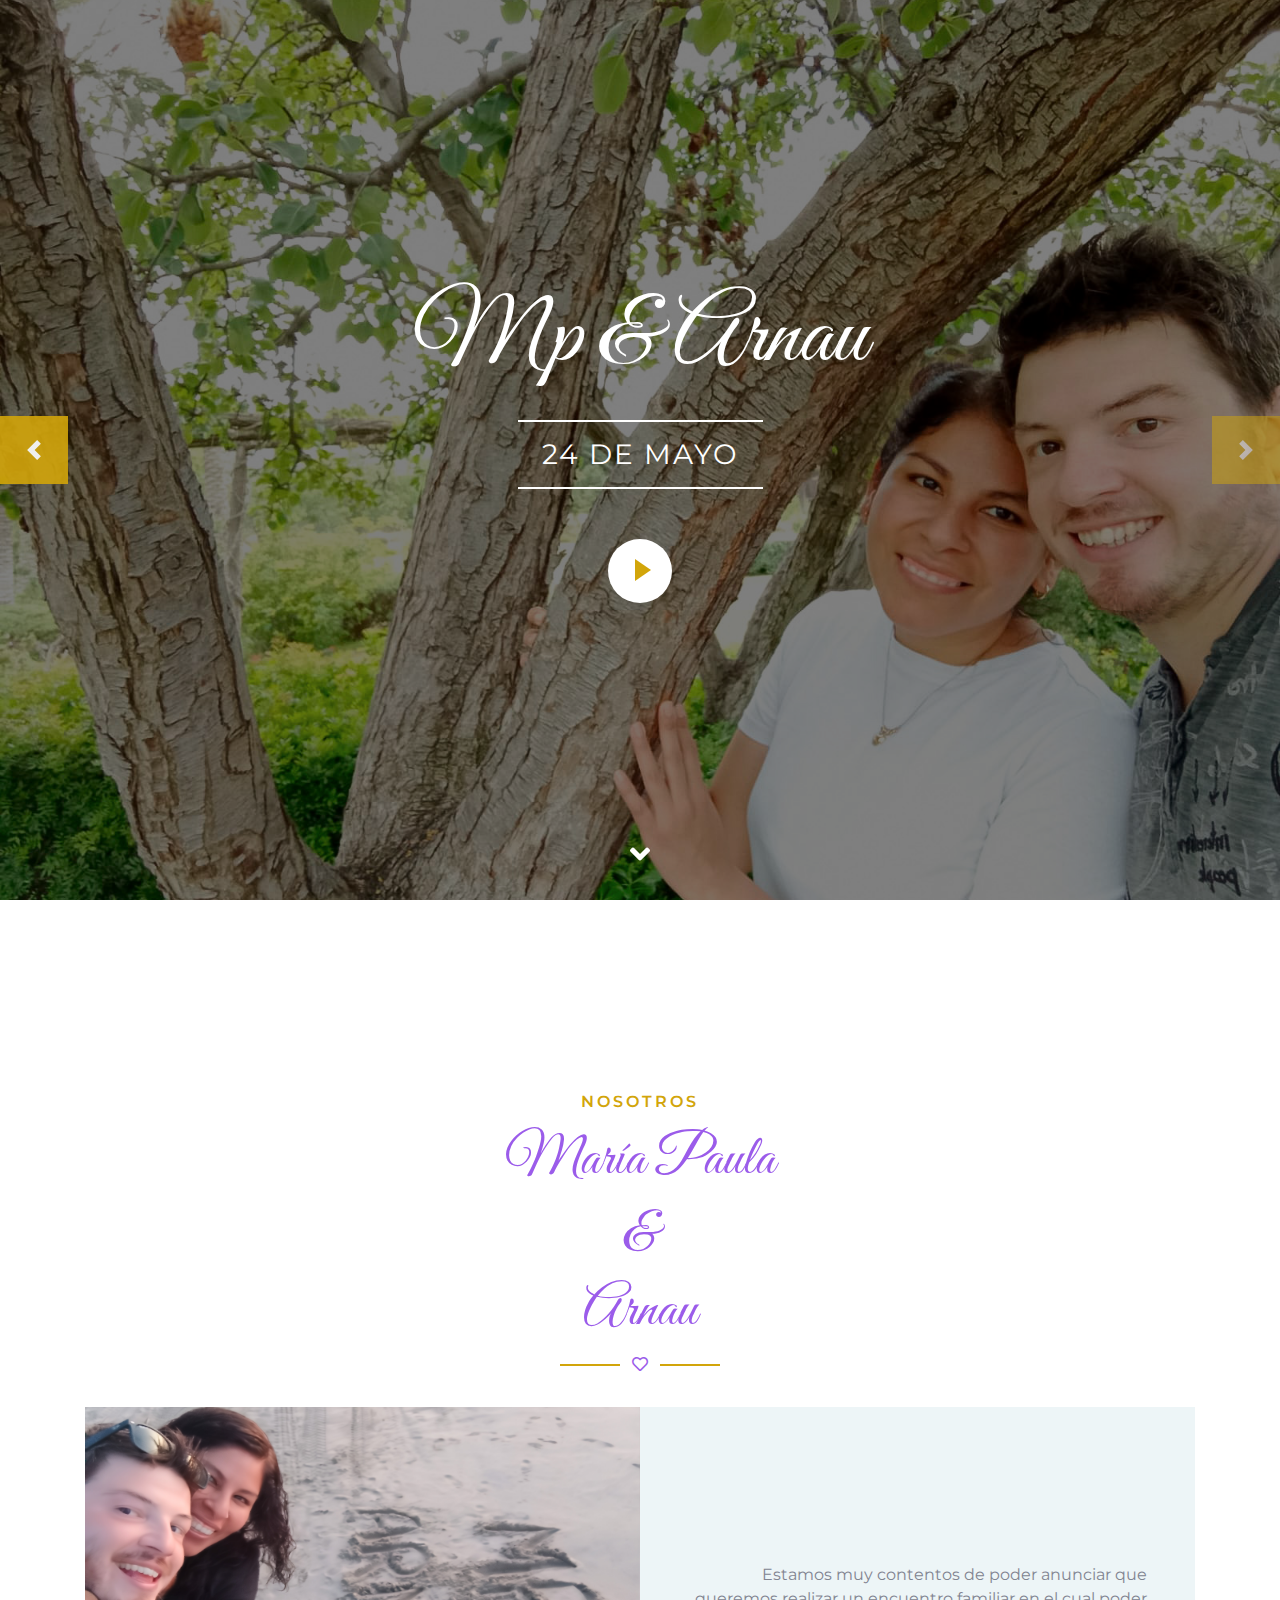
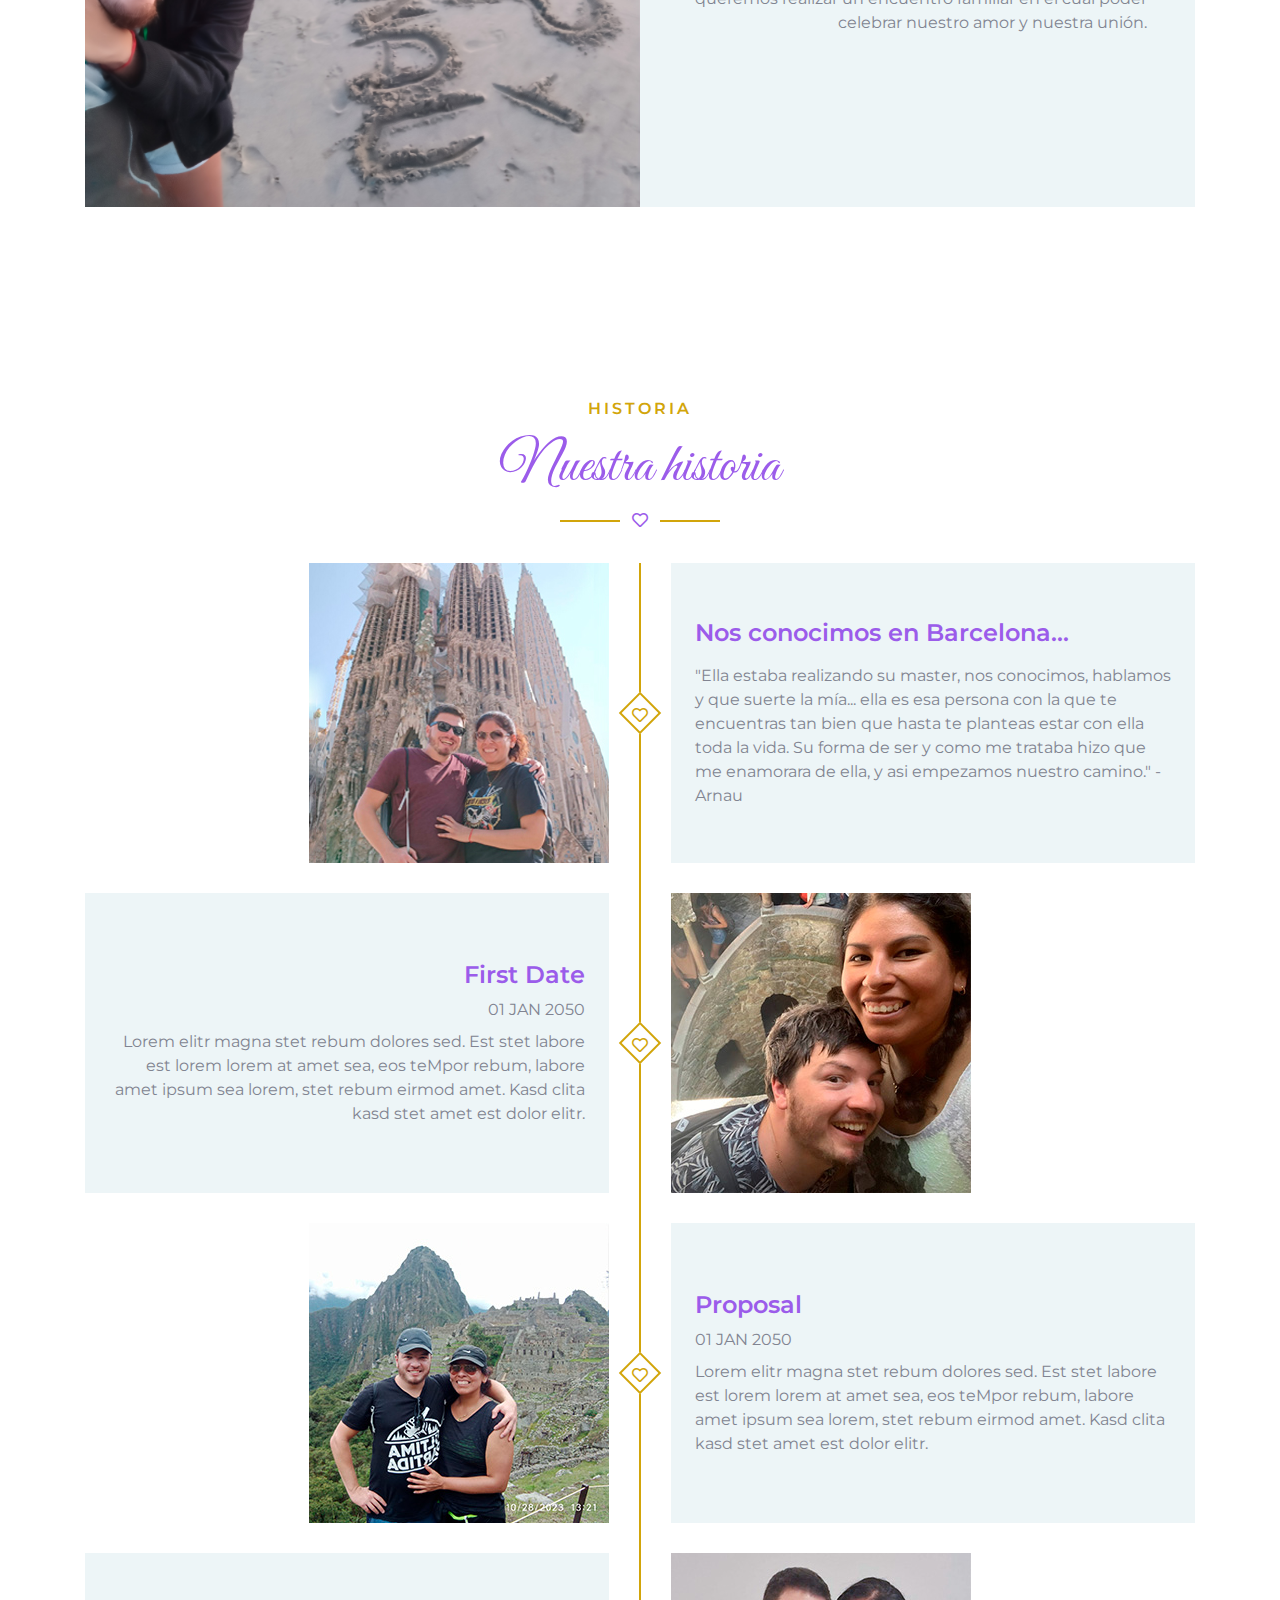
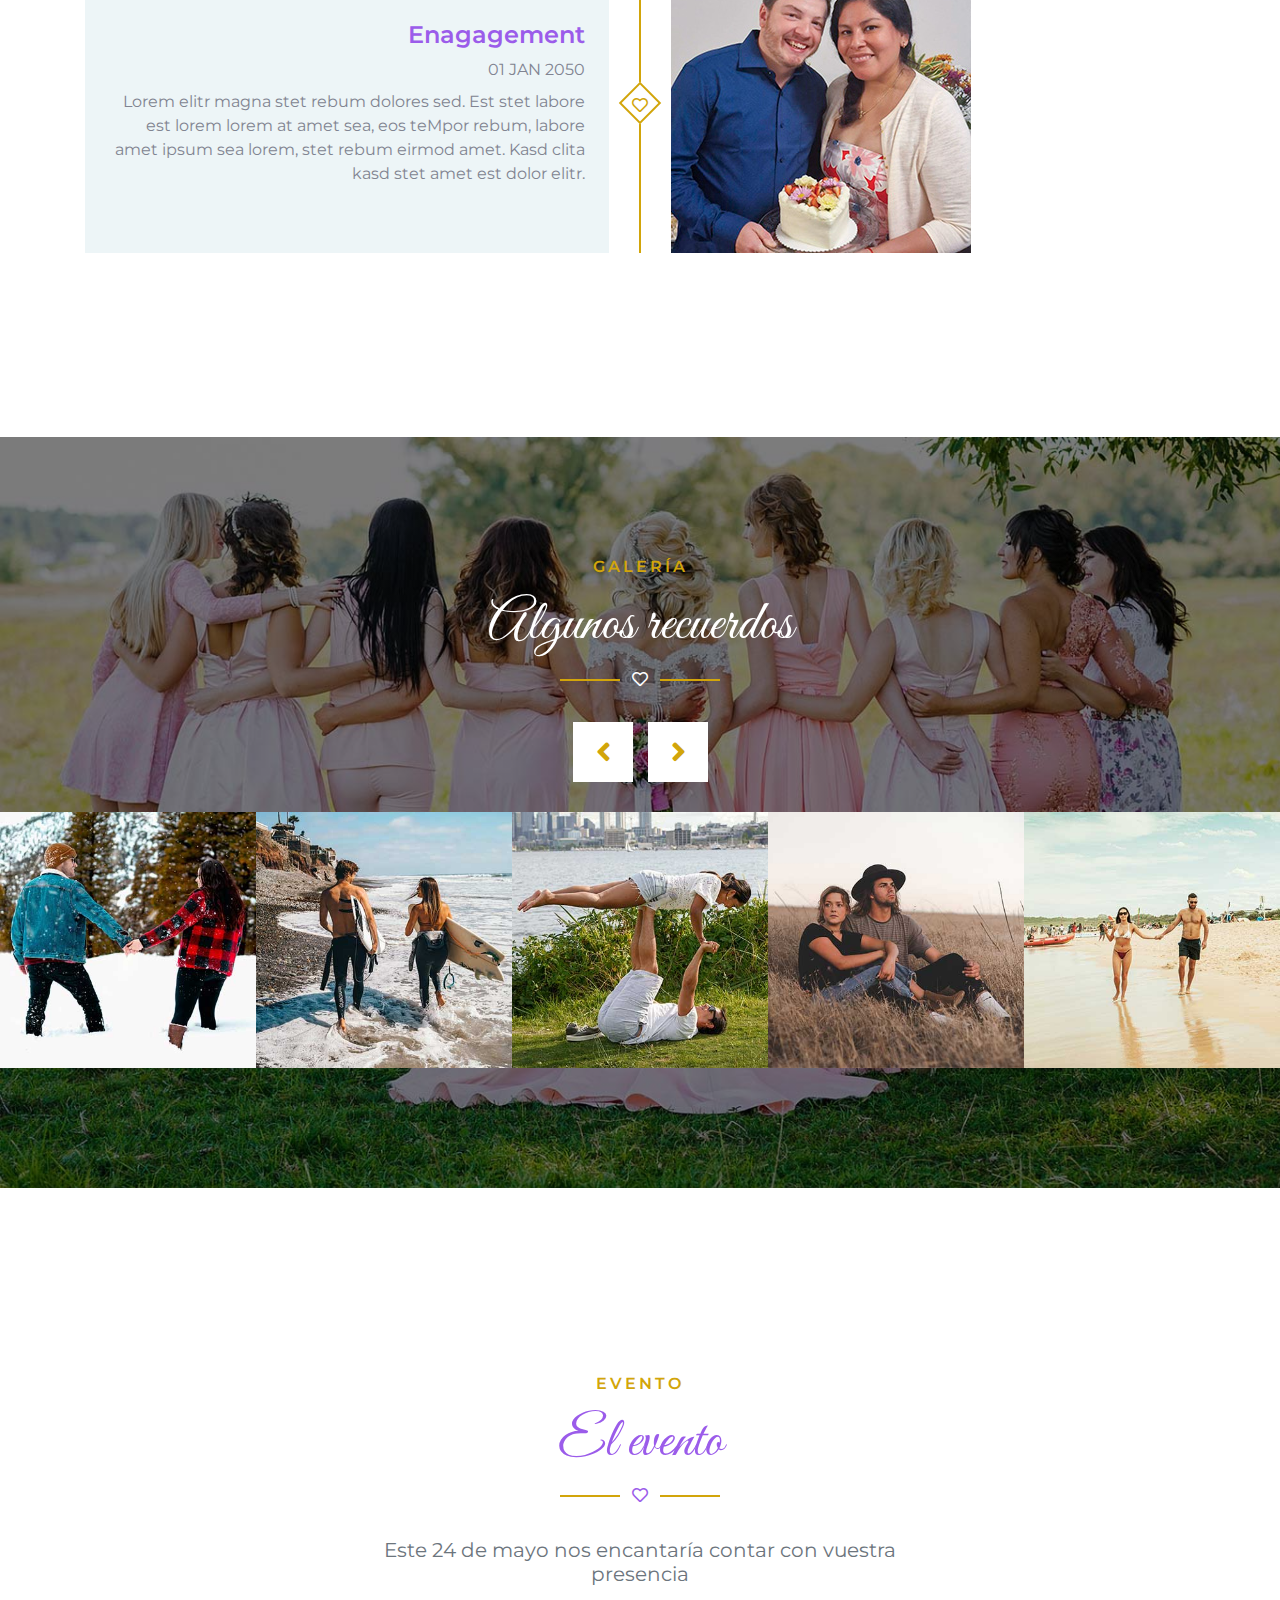
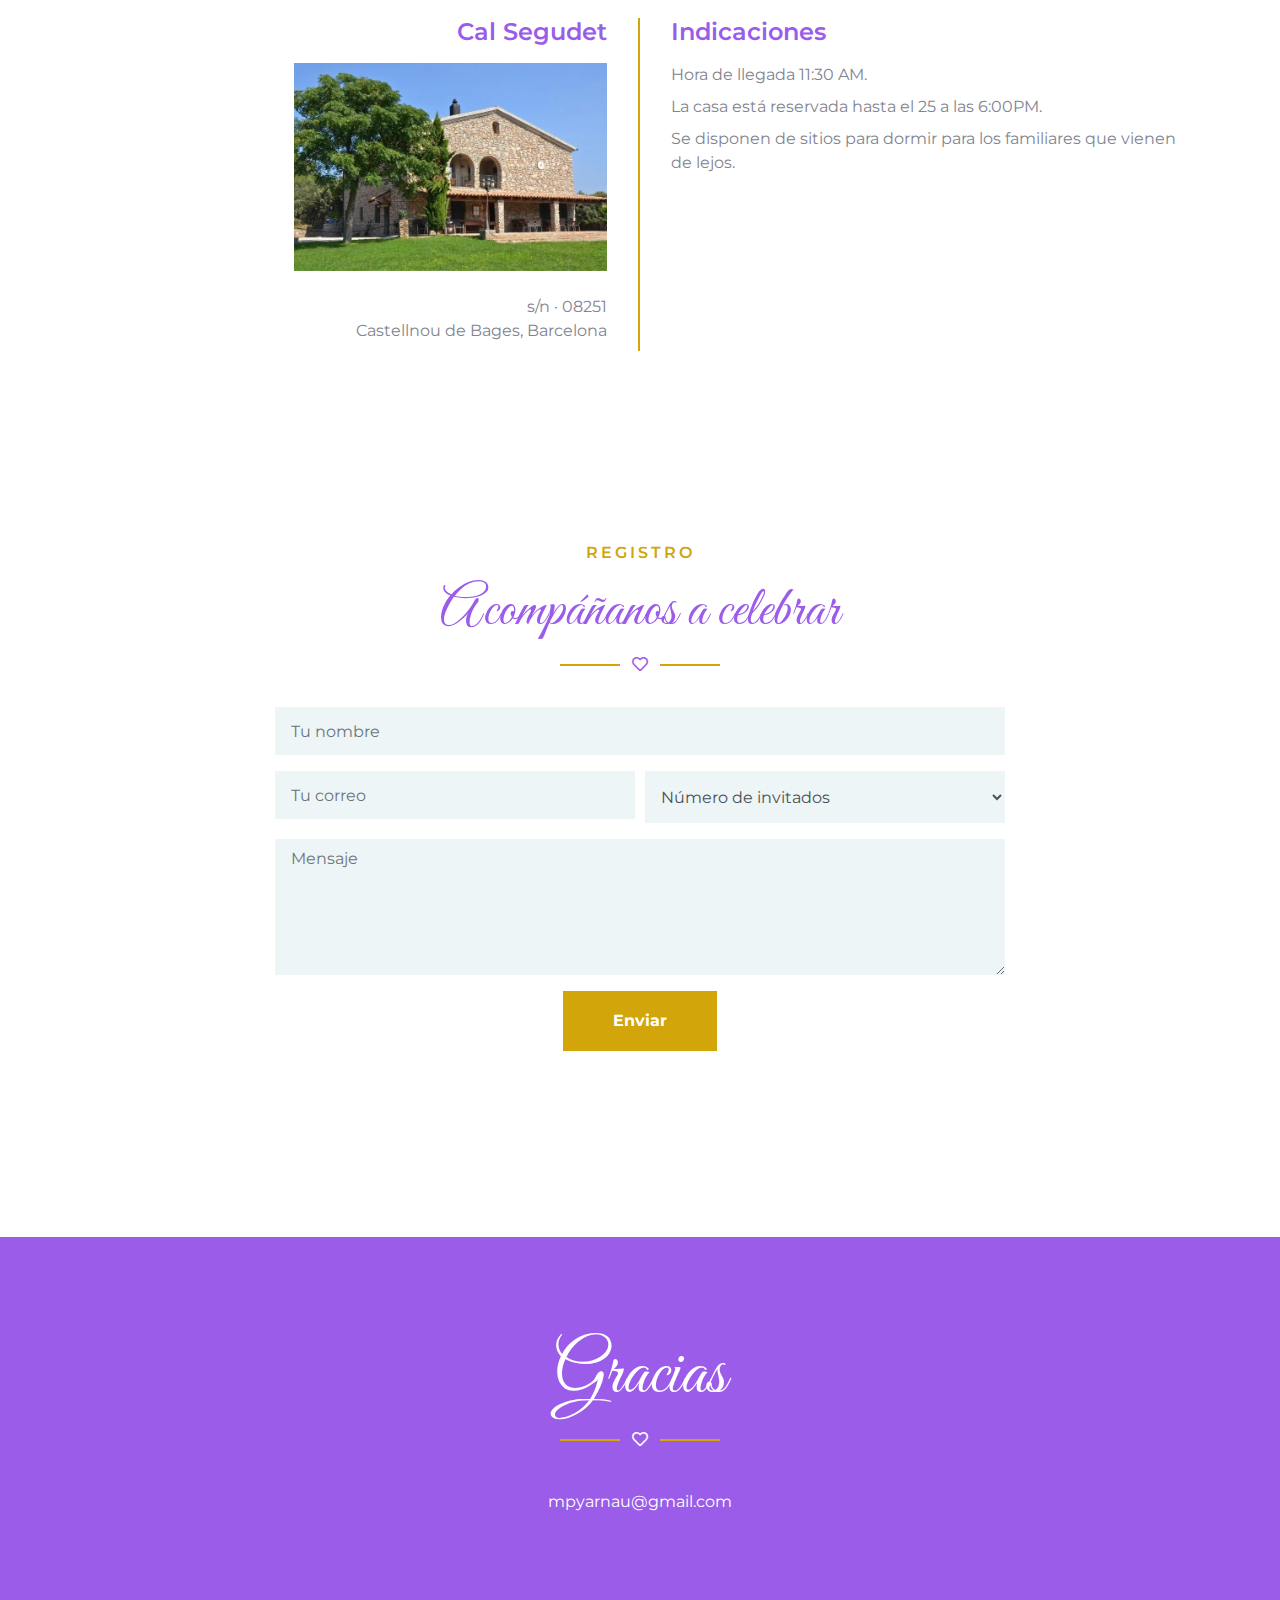
==== index.html @ b2b0f2a3 "Inicializacion del proyecto" ====
<!DOCTYPE html>
<html lang="en">

<head>
    <meta charset="utf-8">
    <title>Mp & Arnau</title>
    <meta content="width=device-width, initial-scale=1.0" name="viewport">
    <meta content="Free HTML TeMplates" name="keywords">
    <meta content="Free HTML TeMplates" name="description">

    <!-- Favicon -->
    <link href="img/favicon.ico" rel="icon">

    <!-- Google Web Fonts -->
    <link rel="preconnect" href="https://fonts.gstatic.com">
    <link href="https://fonts.googleapis.com/css2?family=Great+Vibes&family=Montserrat:wght@400;600&display=swap" rel="stylesheet"> 

    <!-- Font Awesome -->
    <link href="https://cdnjs.cloudflare.com/ajax/libs/font-awesome/5.10.0/css/all.min.css" rel="stylesheet">

    <!-- Libraries Stylesheet -->
    <link href="lib/owlcarousel/assets/owl.carousel.min.css" rel="stylesheet">
    <link href="lib/lightbox/css/lightbox.min.css" rel="stylesheet">

    <!-- Customized Bootstrap Stylesheet -->
    <link href="css/style.css" rel="stylesheet">
</head>

<body data-spy="scroll" data-target=".navbar" data-offset="51">
    <!-- Navbar Start -->
    <nav class="navbar fixed-top shadow-sm navbar-expand-lg bg-dark navbar-dark py-3 py-lg-0 px-lg-5">
        <a href="index.html" class="navbar-brand d-block d-lg-none">
            <h1 class="font-secondary text-white mb-n2">Mp <span class="text-primary">&</span> Arnau</h1>
        </a>
        <button type="button" class="navbar-toggler" data-toggle="collapse" data-target="#navbarCollapse">
            <span class="navbar-toggler-icon"></span>
        </button>
        <div class="collapse navbar-collapse justify-content-between" id="navbarCollapse">
            <div class="navbar-nav ml-auto py-0">
                <a href="#home" class="nav-item nav-link active">Inicio</a>
                <a href="#about" class="nav-item nav-link">Nosotros</a>
                <a href="#story" class="nav-item nav-link">Historia</a>

            </div>
            <a href="index.html" class="navbar-brand mx-5 d-none d-lg-block">
                <h1 class="font-secondary text-white mb-n2">Mp <span class="text-primary">&</span> Arnau</h1>
            </a>
            <div class="navbar-nav mr-auto py-0">
                <a href="#gallery" class="nav-item nav-link">Galería</a>
                <a href="#event" class="nav-item nav-link">Evento</a>
                <a href="#rsvp" class="nav-item nav-link">Registro</a>
            </div>
        </div>
    </nav>
    <!-- Navbar End -->


    <!-- Carousel Start -->
    <div class="container-fluid p-0 mb-5 pb-5" id="home">
        <div id="header-carousel" class="carousel slide carousel-fade" data-ride="carousel">
            <div class="carousel-inner">
                <div class="carousel-item position-relative active" style="height: 100vh; min-height: 400px;">
                    <img class="carousel-image1" src="img/carousel-1.jpg">
                    <div class="carousel-caption d-flex flex-column align-items-center justify-content-center">
                        <div class="p-3" style="max-width: 900px;">
                            <h1 class="display-1 font-secondary text-white mt-n3 mb-md-4">Mp & Arnau</h1>
                            <div class="d-inline-block border-top border-bottom border-light py-3 px-4">
                                <h3 class="text-uppercase font-weight-normal text-white m-0" style="letter-spacing: 2px;">24 de Mayo</h3>
                            </div>
                            <button type="button" class="btn-play mx-auto" data-toggle="modal"
                                data-src="https://www.youtube.com/embed/DWRcNpR6Kdc" data-target="#videoModal">
                                <span></span>
                            </button>
                        </div>
                    </div>
                </div>
                <div class="carousel-item position-relative" style="height: 100vh; min-height: 400px;">
                    <img class="carousel-image2" src="img/carousel-2.jpg">
                    <div class="carousel-caption d-flex flex-column align-items-center justify-content-center">
                        <div class="p-3" style="max-width: 900px;">
                            <h1 class="display-1 font-secondary text-white mt-n3 mb-md-4">Mp & Arnau</h1>
                            <div class="d-inline-block border-top border-bottom border-light py-3 px-4">
                                <h3 class="text-uppercase font-weight-normal text-white m-0" style="letter-spacing: 2px;">24 de Mayo</h3>
                            </div>
                            <button type="button" class="btn-play mx-auto" data-toggle="modal"
                                data-src="https://www.youtube.com/embed/DWRcNpR6Kdc" data-target="#videoModal">
                                <span></span>
                            </button>
                        </div>
                    </div>
                </div>
                <div class="carousel-item position-relative" style="height: 100vh; min-height: 400px;">
                    <img class="carousel-image3" src="img/carousel-3.jpg">
                    <div class="carousel-caption d-flex flex-column align-items-center justify-content-center">
                        <div class="p-3" style="max-width: 900px;">
                            <h1 class="display-1 font-secondary text-white mt-n3 mb-md-4">Mp & Arnau</h1>
                            <div class="d-inline-block border-top border-bottom border-light py-3 px-4">
                                <h3 class="text-uppercase font-weight-normal text-white m-0" style="letter-spacing: 2px;">24 de Mayo</h3>
                            </div>
                            <button type="button" class="btn-play mx-auto" data-toggle="modal"
                                data-src="https://www.youtube.com/embed/DWRcNpR6Kdc" data-target="#videoModal">
                                <span></span>
                            </button>
                        </div>
                    </div>
                </div>
            </div>
            <a class="carousel-control-prev justify-content-start" href="#header-carousel" data-slide="prev">
                <div class="btn btn-primary px-0" style="width: 68px; height: 68px;">
                    <span class="carousel-control-prev-icon mt-3"></span>
                </div>
            </a>
            <a class="carousel-control-next justify-content-end" href="#header-carousel" data-slide="next">
                <div class="btn btn-primary px-0" style="width: 68px; height: 68px;">
                    <span class="carousel-control-next-icon mt-3"></span>
                </div>
            </a>
        </div>
    </div>
    <!-- Carousel End -->


    <!-- Video Modal Start -->
    <div class="modal fade" id="videoModal" tabindex="-1" role="dialog" aria-labelledby="exaMpleModalLabel" aria-hidden="true">
        <div class="modal-dialog" role="document">
            <div class="modal-content">
                <div class="modal-body">
                    <button type="button" class="close" data-dismiss="modal" aria-label="Close">
                        <span aria-hidden="true">&times;</span>
                    </button>        
                    <!-- 16:9 aspect ratio -->
                    <div class="embed-responsive embed-responsive-16by9">
                        <iframe class="embed-responsive-item" src="" id="video"  allowscriptaccess="always" allow="autoplay"></iframe>
                    </div>
                </div>
            </div>
        </div>
    </div>
    <!-- Video Modal End -->


    <!-- About Start -->
    <div class="container-fluid py-5" id="about">
        <div class="container py-5">
            <div class="section-title position-relative text-center">
                <h6 class="text-uppercase text-primary mb-3" style="letter-spacing: 3px;">Nosotros</h6>
                <h1 class="font-secondary display-4">María Paula</h1>
                <h1 class="font-secondary display-4">&</h1>
                <h1 class="font-secondary display-4">Arnau</h1>
                <i class="far fa-heart text-dark"></i>
            </div>
            <div class="row m-0 mb-4 mb-md-0 pb-2 pb-md-0">
                <div class="col-md-6 p-0" style="min-height: 400px;">
                    <img class="position-absolute w-100 h-100" src="img/about-1.jpg" style="object-fit: cover;">
                </div>
                <div class="col-md-6 p-0 text-center text-md-right">
                    <div class="h-100 d-flex flex-column justify-content-center bg-secondary p-5">
                        <p>Estamos muy contentos de poder anunciar que queremos realizar un encuentro familiar en el cual poder celebrar nuestro amor y nuestra unión.</p>

                    </div>
                </div>

            </div>
        </div>
    </div>
    <!-- About End -->


    <!-- Story Start -->
    <div class="container-fluid py-5" id="story">
        <div class="container pt-5 pb-3">
            <div class="section-title position-relative text-center">
                <h6 class="text-uppercase text-primary mb-3" style="letter-spacing: 3px;">Historia</h6>
                <h1 class="font-secondary display-4">Nuestra historia</h1>
                <i class="far fa-heart text-dark"></i>
            </div>
            <div class="container timeline position-relative p-0">
                <div class="row">
                    <div class="col-md-6 text-center text-md-right">
                        <img class="img-fluid mr-md-3" src="img/story-1.jpg" alt="">
                    </div>
                    <div class="col-md-6 text-center text-md-left">
                        <div class="h-100 d-flex flex-column justify-content-center bg-secondary p-4 ml-md-3">
                            <h4 class="mb-2">Nos conocimos en Barcelona...</h4>
                            <p class="text mb-2"> </p>
                            <p class="m-0">
                                    "Ella estaba realizando su master, nos conocimos, hablamos y que suerte la mía... ella es esa persona con la que te encuentras tan bien que hasta te planteas estar con ella toda la vida. Su forma de ser y como me trataba hizo que me enamorara de ella, y asi empezamos nuestro camino." - Arnau 
                            </p>
                        </div>
                    </div>
                </div>
                <div class="row">
                    <div class="col-md-6 text-center text-md-right">
                        <div class="h-100 d-flex flex-column justify-content-center bg-secondary p-4 mr-md-3">
                            <h4 class="mb-2">First Date</h4>
                            <p class="text-uppercase mb-2">01 Jan 2050</p>
                            <p class="m-0">Lorem elitr magna stet rebum dolores sed. Est stet labore est lorem lorem at amet sea, eos teMpor rebum, labore amet ipsum sea lorem, stet rebum eirmod amet. Kasd clita kasd stet amet est dolor elitr.</p>
                        </div>
                    </div>
                    <div class="col-md-6 text-center text-md-left">
                        <img class="img-fluid ml-md-3" src="img/story-2.jpg" alt="">
                    </div>
                </div>
                <div class="row">
                    <div class="col-md-6 text-center text-md-right">
                        <img class="img-fluid mr-md-3" src="img/story-3.jpg" alt="">
                    </div>
                    <div class="col-md-6 text-center text-md-left">
                        <div class="h-100 d-flex flex-column justify-content-center bg-secondary p-4 ml-md-3">
                            <h4 class="mb-2">Proposal</h4>
                            <p class="text-uppercase mb-2">01 Jan 2050</p>
                            <p class="m-0">Lorem elitr magna stet rebum dolores sed. Est stet labore est lorem lorem at amet sea, eos teMpor rebum, labore amet ipsum sea lorem, stet rebum eirmod amet. Kasd clita kasd stet amet est dolor elitr.</p>
                        </div>
                    </div>
                </div>
                <div class="row">
                    <div class="col-md-6 text-center text-md-right">
                        <div class="h-100 d-flex flex-column justify-content-center bg-secondary p-4 mr-md-3">
                            <h4 class="mb-2">Enagagement</h4>
                            <p class="text-uppercase mb-2">01 Jan 2050</p>
                            <p class="m-0">Lorem elitr magna stet rebum dolores sed. Est stet labore est lorem lorem at amet sea, eos teMpor rebum, labore amet ipsum sea lorem, stet rebum eirmod amet. Kasd clita kasd stet amet est dolor elitr.</p>
                        </div>
                    </div>
                    <div class="col-md-6 text-center text-md-left">
                        <img class="img-fluid ml-md-3" src="img/story-4.jpg" alt="">
                    </div>
                </div>
            </div>
        </div>
    </div>
    <!-- Story End -->


    <!-- Gallery Start -->
    <div class="container-fluid bg-gallery" id="gallery" style="padding: 120px 0; margin: 90px 0;">
        <div class="section-title position-relative text-center" style="margin-bottom: 120px;">
            <h6 class="text-uppercase text-primary mb-3" style="letter-spacing: 3px;">Galería</h6>
            <h1 class="font-secondary display-4 text-white">Algunos recuerdos</h1>
            <i class="far fa-heart text-white"></i>
        </div>
        <div class="owl-carousel gallery-carousel">
            <div class="gallery-item">
                <img class="img-fluid w-100" src="img/gallery-1.jpg" alt="">
                <a href="img/gallery-1.jpg" data-lightbox="gallery">
                    <i class="fa fa-2x fa-plus text-white"></i>
                </a>
            </div>
            <div class="gallery-item">
                <img class="img-fluid w-100" src="img/gallery-2.jpg" alt="">
                <a href="img/gallery-2.jpg" data-lightbox="gallery">
                    <i class="fa fa-2x fa-plus text-white"></i>
                </a>
            </div>
            <div class="gallery-item">
                <img class="img-fluid w-100" src="img/gallery-3.jpg" alt="">
                <a href="img/gallery-3.jpg" data-lightbox="gallery">
                    <i class="fa fa-2x fa-plus text-white"></i>
                </a>
            </div>
            <div class="gallery-item">
                <img class="img-fluid w-100" src="img/gallery-4.jpg" alt="">
                <a href="img/gallery-4.jpg" data-lightbox="gallery">
                    <i class="fa fa-2x fa-plus text-white"></i>
                </a>
            </div>
            <div class="gallery-item">
                <img class="img-fluid w-100" src="img/gallery-5.jpg" alt="">
                <a href="img/gallery-5.jpg" data-lightbox="gallery">
                    <i class="fa fa-2x fa-plus text-white"></i>
                </a>
            </div>
            <div class="gallery-item">
                <img class="img-fluid w-100" src="img/gallery-6.jpg" alt="">
                <a href="img/gallery-6.jpg" data-lightbox="gallery">
                    <i class="fa fa-2x fa-plus text-white"></i>
                </a>
            </div>
        </div>
    </div>
    <!-- Gallery End -->


    <!-- Event Start -->
    <div class="container-fluid py-5" id="event">
        <div class="container py-5">
            <div class="section-title position-relative text-center">
                <h6 class="text-uppercase text-primary mb-3" style="letter-spacing: 3px;">Evento</h6>
                <h1 class="font-secondary display-4">El evento</h1>
                <i class="far fa-heart text-dark"></i>
            </div>
            <div class="row justify-content-center">
                <div class="col-md-6 text-center">
                    <h5 class="font-weight-normal text-muted mb-3 pb-3">Este 24 de mayo nos encantaría contar con vuestra presencia </h5>
                </div>
            </div>
            <div class="row">
                <div class="col-md-6 border-right border-primary">
                    <div class="text-center text-md-right mr-md-3 mb-4 mb-md-0">
                        <h4 class="mb-3">Cal Segudet</h4>
                        <img class="img-fluid mb-4" src="img/event-1.jpg" alt="" style="width: 60%;">
                        <p class="mb-2">s/n · 08251 <br>
                            Castellnou de Bages, Barcelona</p>
                    </div>
                </div>
                <div class="col-md-6">
                    <div class="text-center text-md-left ml-md-3">
                        <h4 class="mb-3">Indicaciones   </h4>
                        <p class="mb-2"> Hora de llegada 11:30 AM.</p>
                        <p class="mb-2"> La casa está reservada hasta el 25 a las 6:00PM.</p>
                        <p class="mb-2"> Se disponen de sitios para dormir para los familiares que vienen de lejos.</p>

                        <iframe src="https://www.google.com/maps/embed?pb=!1m18!1m12!1m3!1d2973.179067361599!2d1.8368868999999997!3d41.8244421!2m3!1f0!2f0!3f0!3m2!1i1024!2i768!4f13.1!3m3!1m2!1s0x12a4ff53549c3b37%3A0x4d39761fd6735868!2sCal%20Segudet!5e0!3m2!1ses-419!2ses!4v1737975304879!5m2!1ses-419!2ses" width="80%" height="60%" style="border:0;" allowfullscreen="" loading="lazy" referrerpolicy="no-referrer-when-downgrade"></iframe>
                    </div>
                </div>
            </div>
        </div>
    </div>
    <!-- Event End -->


    <!-- RSVP Start -->
    <div class="container-fluid py-5" id="rsvp">
        <div class="container py-5">
            <div class="section-title position-relative text-center">
                <h6 class="text-uppercase text-primary mb-3" style="letter-spacing: 3px;">Registro</h6>
                <h1 class="font-secondary display-4">Acompáñanos a celebrar</h1>
                <i class="far fa-heart text-dark"></i>
            </div>
            <div class="row justify-content-center">
                <div class="col-lg-8">
                    <div class="text-center">
                        <form id="form">
                            <div class="form-row">
                                <div class="form-group col-sm-12">
                                    <input type="text" name="name" class="form-control bg-secondary border-0 py-4 px-3" placeholder="Tu nombre"/>
                                </div>

                            </div>
                            <div class="form-row">
                                <div class="form-group col-sm-6">
                                    <input type="email" name="email" class="form-control bg-secondary border-0 py-4 px-3" placeholder="Tu correo"/>
                                </div>
                                <div class="form-group col-sm-6">
                                    <select name="guests" class="form-control bg-secondary border-0" style="height: 52px;">
                                        <option value="">Número de invitados</option>
                                        <option value="1">1</option>
                                        <option value="2">2</option>
                                        <option value="3">3</option>
                                        <option value="4">4</option>
                                    </select>
                                </div>
                            </div>
                            <div class="form-group">
                                <textarea name="message" class="form-control bg-secondary border-0 py-2 px-3" rows="5" placeholder="Mensaje" required="required"></textarea>
                            </div>
                            <div>
                                <button class="btn btn-primary font-weight-bold py-3 px-5" type="submit">Enviar</button>
                            </div>
                        </form>
                    </div>
                </div>
            </div>
        </div>
    </div>
    <!-- RSVP End -->


    <!-- Footer Start -->
    <div class="container-fluid bg-dark text-white py-5" id="contact" style="margin-top: 90px;">
        <div class="container text-center py-5">
            <div class="section-title position-relative text-center">
                <h1 class="font-secondary display-3 text-white">Gracias</h1>
                <i class="far fa-heart text-white"></i>
            </div>
            <div class="d-flex justify-content-center py-2">
                <p class="text-white" href="#">mpyarnau@gmail.com</p>
            </div>
         </div>
    </div>
    <!-- Footer End -->


    <!-- Scroll to Bottom -->
    <i class="fa fa-2x fa-angle-down text-white scroll-to-bottom"></i>

    <!-- Back to Top -->
    <a href="#" class="btn btn-lg btn-outline-primary btn-lg-square back-to-top"><i class="fa fa-angle-double-up"></i></a>


    <!-- JavaScript Libraries -->
    <script src="https://code.jquery.com/jquery-3.4.1.min.js"></script>
    <script src="https://stackpath.bootstrapcdn.com/bootstrap/4.4.1/js/bootstrap.bundle.min.js"></script>
    <script src="lib/easing/easing.min.js"></script>
    <script src="lib/waypoints/waypoints.min.js"></script>
    <script src="lib/owlcarousel/owl.carousel.min.js"></script>
    <script src="lib/isotope/isotope.pkgd.min.js"></script>
    <script src="lib/lightbox/js/lightbox.min.js"></script>

    <!-- TeMplate Javascript -->
    <script src="js/main.js"></script>
    
    <script>
        const scriptURL = 'https://script.google.com/macros/s/AKfycbzdtWrIm2Q5UKl2to05ILLbBtAYc7dKEwN0XXpgds5U91gr6QeH-ecX2iFE2uib7G7P/exec'; // Reemplaza con tu URL de Apps Script
        const form = document.getElementById('form');
    
        form.addEventListener('submit', e => {
          e.preventDefault();
    
          const formData = new FormData(form);
          const data = Object.fromEntries(formData.entries());
    
          fetch(scriptURL, {
            method: 'POST',
            mode: 'no-cors', 
            body: JSON.stringify(data),
            headers: { 'Content-Type': 'application/json' }
          })
          .then(response => response.text())
          .then(data => {
    console.log('Success:', data);
    alert('¡Formulario enviado con éxito!');
    form.reset();
})
.catch(error => {
    console.error('Error:', error);
    alert('Hubo un problema al enviar el formulario.');
});
        });
      </script>
 
</body>

</html>
---- css/style.css ----
/******* Bootstrap Theming ********/
/*!
 * Bootstrap v4.5.3 (https://getbootstrap.com/)
 * Copyright 2011-2020 The Bootstrap Authors
 * Copyright 2011-2020 Twitter, Inc.
 * Licensed under MIT (https://github.com/twbs/bootstrap/blob/main/LICENSE)
 */
:root {
  --blue: #007bff;
  --indigo: #6610f2;
  --purple: #6f42c1;
  --pink: #e83e8c;
  --red: #dc3545;
  --orange: #fd7e14;
  --yellow: #ffc107;
  --green: #28a745;
  --teal: #20c997;
  --cyan: #17a2b8;
  --white: #fff;
  --gray: #6c757d;
  --gray-dark: #343a40;
  --primary: #d2a50a;
  --secondary: #EDF5F7;
  --success: #28a745;
  --info: #17a2b8;
  --warning: #ffc107;
  --danger: #dc3545;
  --light: #FFFFFF;
  --dark: #9b5cea;
  --breakpoint-xs: 0;
  --breakpoint-sm: 576px;
  --breakpoint-md: 768px;
  --breakpoint-lg: 992px;
  --breakpoint-xl: 1200px;
  --font-family-sans-serif: "Montserrat", sans-serif;
  --font-family-monospace: SFMono-Regular, Menlo, Monaco, Consolas, "Liberation Mono", "Courier New", monospace;
}

*,
*::before,
*::after {
  box-sizing: border-box;
}

html {
  font-family: sans-serif;
  line-height: 1.15;
  -webkit-text-size-adjust: 100%;
  -webkit-tap-highlight-color: rgba(0, 0, 0, 0);
}

article, aside, figcaption, figure, footer, header, hgroup, main, nav, section {
  display: block;
}

body {
  margin: 0;
  font-family: "Montserrat", sans-serif;
  font-size: 1rem;
  font-weight: 400;
  line-height: 1.5;
  color: #818491;
  text-align: left;
  background-color: #FFFFFF;
}

[tabindex="-1"]:focus:not(:focus-visible) {
  outline: 0 !important;
}

hr {
  box-sizing: content-box;
  height: 0;
  overflow: visible;
}

h1, h2, h3, h4, h5, h6 {
  margin-top: 0;
  margin-bottom: 0.5rem;
}

p {
  margin-top: 0;
  margin-bottom: 1rem;
}

abbr[title],
abbr[data-original-title] {
  text-decoration: underline;
  text-decoration: underline dotted;
  cursor: help;
  border-bottom: 0;
  text-decoration-skip-ink: none;
}

address {
  margin-bottom: 1rem;
  font-style: normal;
  line-height: inherit;
}

ol,
ul,
dl {
  margin-top: 0;
  margin-bottom: 1rem;
}

ol ol,
ul ul,
ol ul,
ul ol {
  margin-bottom: 0;
}

dt {
  font-weight: 700;
}

dd {
  margin-bottom: .5rem;
  margin-left: 0;
}

blockquote {
  margin: 0 0 1rem;
}

b,
strong {
  font-weight: bolder;
}

small {
  font-size: 80%;
}

sub,
sup {
  position: relative;
  font-size: 75%;
  line-height: 0;
  vertical-align: baseline;
}

sub {
  bottom: -.25em;
}

sup {
  top: -.5em;
}

a {
  color: #d2a50a;
  text-decoration: none;
  background-color: transparent;
}

a:hover {
  color: #af5617;
  text-decoration: underline;
}

a:not([href]):not([class]) {
  color: inherit;
  text-decoration: none;
}

a:not([href]):not([class]):hover {
  color: inherit;
  text-decoration: none;
}

pre,
code,
kbd,
samp {
  font-family: SFMono-Regular, Menlo, Monaco, Consolas, "Liberation Mono", "Courier New", monospace;
  font-size: 1em;
}

pre {
  margin-top: 0;
  margin-bottom: 1rem;
  overflow: auto;
  -ms-overflow-style: scrollbar;
}

figure {
  margin: 0 0 1rem;
}

img {
  vertical-align: middle;
  border-style: none;
}

svg {
  overflow: hidden;
  vertical-align: middle;
}

table {
  border-collapse: collapse;
}

caption {
  padding-top: 0.75rem;
  padding-bottom: 0.75rem;
  color: #6c757d;
  text-align: left;
  caption-side: bottom;
}

th {
  text-align: inherit;
  text-align: -webkit-match-parent;
}

label {
  display: inline-block;
  margin-bottom: 0.5rem;
}

button {
  border-radius: 0;
}

button:focus {
  outline: 1px dotted;
  outline: 5px auto -webkit-focus-ring-color;
}

input,
button,
select,
optgroup,
textarea {
  margin: 0;
  font-family: inherit;
  font-size: inherit;
  line-height: inherit;
}

button,
input {
  overflow: visible;
}

button,
select {
  text-transform: none;
}

[role="button"] {
  cursor: pointer;
}

select {
  word-wrap: normal;
}

button,
[type="button"],
[type="reset"],
[type="submit"] {
  -webkit-appearance: button;
}

button:not(:disabled),
[type="button"]:not(:disabled),
[type="reset"]:not(:disabled),
[type="submit"]:not(:disabled) {
  cursor: pointer;
}

button::-moz-focus-inner,
[type="button"]::-moz-focus-inner,
[type="reset"]::-moz-focus-inner,
[type="submit"]::-moz-focus-inner {
  padding: 0;
  border-style: none;
}

input[type="radio"],
input[type="checkbox"] {
  box-sizing: border-box;
  padding: 0;
}

textarea {
  overflow: auto;
  resize: vertical;
}

fieldset {
  min-width: 0;
  padding: 0;
  margin: 0;
  border: 0;
}

legend {
  display: block;
  width: 100%;
  max-width: 100%;
  padding: 0;
  margin-bottom: .5rem;
  font-size: 1.5rem;
  line-height: inherit;
  color: inherit;
  white-space: normal;
}

@media (max-width: 1200px) {
  legend {
    font-size: calc(1.275rem + 0.3vw) ;
  }
}

progress {
  vertical-align: baseline;
}

[type="number"]::-webkit-inner-spin-button,
[type="number"]::-webkit-outer-spin-button {
  height: auto;
}

[type="search"] {
  outline-offset: -2px;
  -webkit-appearance: none;
}

[type="search"]::-webkit-search-decoration {
  -webkit-appearance: none;
}

::-webkit-file-upload-button {
  font: inherit;
  -webkit-appearance: button;
}

output {
  display: inline-block;
}

summary {
  display: list-item;
  cursor: pointer;
}

template {
  display: none;
}

[hidden] {
  display: none !important;
}

h1, h2, h3, h4, h5, h6,
.h1, .h2, .h3, .h4, .h5, .h6 {
  margin-bottom: 0.5rem;
  font-weight: 600;
  line-height: 1.2;
  color: #9b5cea;
}

h1, .h1 {
  font-size: 2.5rem;
}

@media (max-width: 1200px) {
  h1, .h1 {
    font-size: calc(1.375rem + 1.5vw) ;
  }
}

h2, .h2 {
  font-size: 2rem;
}

@media (max-width: 1200px) {
  h2, .h2 {
    font-size: calc(1.325rem + 0.9vw) ;
  }
}

h3, .h3 {
  font-size: 1.75rem;
}

@media (max-width: 1200px) {
  h3, .h3 {
    font-size: calc(1.3rem + 0.6vw) ;
  }
}

h4, .h4 {
  font-size: 1.5rem;
}

@media (max-width: 1200px) {
  h4, .h4 {
    font-size: calc(1.275rem + 0.3vw) ;
  }
}

h5, .h5 {
  font-size: 1.25rem;
}

h6, .h6 {
  font-size: 1rem;
}

.lead {
  font-size: 1.25rem;
  font-weight: 300;
}

.display-1 {
  font-size: 6rem;
  font-weight: 300;
  line-height: 1.2;
}

@media (max-width: 1200px) {
  .display-1 {
    font-size: calc(1.725rem + 5.7vw) ;
  }
}

.display-2 {
  font-size: 5.5rem;
  font-weight: 300;
  line-height: 1.2;
}

@media (max-width: 1200px) {
  .display-2 {
    font-size: calc(1.675rem + 5.1vw) ;
  }
}

.display-3 {
  font-size: 4.5rem;
  font-weight: 300;
  line-height: 1.2;
}

@media (max-width: 1200px) {
  .display-3 {
    font-size: calc(1.575rem + 3.9vw) ;
  }
}

.display-4 {
  font-size: 3.5rem;
  font-weight: 300;
  line-height: 1.2;
}

@media (max-width: 1200px) {
  .display-4 {
    font-size: calc(1.475rem + 2.7vw) ;
  }
}

hr {
  margin-top: 1rem;
  margin-bottom: 1rem;
  border: 0;
  border-top: 2px solid rgba(0, 0, 0, 0.1);
}

small,
.small {
  font-size: 80%;
  font-weight: 400;
}

mark,
.mark {
  padding: 0.2em;
  background-color: #fcf8e3;
}

.list-unstyled {
  padding-left: 0;
  list-style: none;
}

.list-inline {
  padding-left: 0;
  list-style: none;
}

.list-inline-item {
  display: inline-block;
}

.list-inline-item:not(:last-child) {
  margin-right: 0.5rem;
}

.initialism {
  font-size: 90%;
  text-transform: uppercase;
}

.blockquote {
  margin-bottom: 1rem;
  font-size: 1.25rem;
}

.blockquote-footer {
  display: block;
  font-size: 80%;
  color: #6c757d;
}

.blockquote-footer::before {
  content: "\2014\00A0";
}

.img-fluid {
  max-width: 100%;
  height: auto;
}

.img-thumbnail {
  padding: 0.25rem;
  background-color: #FFFFFF;
  border: 2px solid #dee2e6;
  max-width: 100%;
  height: auto;
}

.figure {
  display: inline-block;
}

.figure-img {
  margin-bottom: 0.5rem;
  line-height: 1;
}

.figure-caption {
  font-size: 90%;
  color: #6c757d;
}

code {
  font-size: 87.5%;
  color: #e83e8c;
  word-wrap: break-word;
}

a > code {
  color: inherit;
}

kbd {
  padding: 0.2rem 0.4rem;
  font-size: 87.5%;
  color: #fff;
  background-color: #212529;
}

kbd kbd {
  padding: 0;
  font-size: 100%;
  font-weight: 700;
}

pre {
  display: block;
  font-size: 87.5%;
  color: #212529;
}

pre code {
  font-size: inherit;
  color: inherit;
  word-break: normal;
}

.pre-scrollable {
  max-height: 340px;
  overflow-y: scroll;
}

.container,
.container-fluid,
.container-sm,
.container-md,
.container-lg,
.container-xl {
  width: 100%;
  padding-right: 15px;
  padding-left: 15px;
  margin-right: auto;
  margin-left: auto;
}

@media (min-width: 576px) {
  .container, .container-sm {
    max-width: 540px;
  }
}

@media (min-width: 768px) {
  .container, .container-sm, .container-md {
    max-width: 720px;
  }
}

@media (min-width: 992px) {
  .container, .container-sm, .container-md, .container-lg {
    max-width: 960px;
  }
}

@media (min-width: 1200px) {
  .container, .container-sm, .container-md, .container-lg, .container-xl {
    max-width: 1140px;
  }
}

.row {
  display: flex;
  flex-wrap: wrap;
  margin-right: -15px;
  margin-left: -15px;
}

.no-gutters {
  margin-right: 0;
  margin-left: 0;
}

.no-gutters > .col,
.no-gutters > [class*="col-"] {
  padding-right: 0;
  padding-left: 0;
}

.col-1, .col-2, .col-3, .col-4, .col-5, .col-6, .col-7, .col-8, .col-9, .col-10, .col-11, .col-12, .col,
.col-auto, .col-sm-1, .col-sm-2, .col-sm-3, .col-sm-4, .col-sm-5, .col-sm-6, .col-sm-7, .col-sm-8, .col-sm-9, .col-sm-10, .col-sm-11, .col-sm-12, .col-sm,
.col-sm-auto, .col-md-1, .col-md-2, .col-md-3, .col-md-4, .col-md-5, .col-md-6, .col-md-7, .col-md-8, .col-md-9, .col-md-10, .col-md-11, .col-md-12, .col-md,
.col-md-auto, .col-lg-1, .col-lg-2, .col-lg-3, .col-lg-4, .col-lg-5, .col-lg-6, .col-lg-7, .col-lg-8, .col-lg-9, .col-lg-10, .col-lg-11, .col-lg-12, .col-lg,
.col-lg-auto, .col-xl-1, .col-xl-2, .col-xl-3, .col-xl-4, .col-xl-5, .col-xl-6, .col-xl-7, .col-xl-8, .col-xl-9, .col-xl-10, .col-xl-11, .col-xl-12, .col-xl,
.col-xl-auto {
  position: relative;
  width: 100%;
  padding-right: 15px;
  padding-left: 15px;
}

.col {
  flex-basis: 0;
  flex-grow: 1;
  max-width: 100%;
}

.row-cols-1 > * {
  flex: 0 0 100%;
  max-width: 100%;
}

.row-cols-2 > * {
  flex: 0 0 50%;
  max-width: 50%;
}

.row-cols-3 > * {
  flex: 0 0 33.33333%;
  max-width: 33.33333%;
}

.row-cols-4 > * {
  flex: 0 0 25%;
  max-width: 25%;
}

.row-cols-5 > * {
  flex: 0 0 20%;
  max-width: 20%;
}

.row-cols-6 > * {
  flex: 0 0 16.66667%;
  max-width: 16.66667%;
}

.col-auto {
  flex: 0 0 auto;
  width: auto;
  max-width: 100%;
}

.col-1 {
  flex: 0 0 8.33333%;
  max-width: 8.33333%;
}

.col-2 {
  flex: 0 0 16.66667%;
  max-width: 16.66667%;
}

.col-3 {
  flex: 0 0 25%;
  max-width: 25%;
}

.col-4 {
  flex: 0 0 33.33333%;
  max-width: 33.33333%;
}

.col-5 {
  flex: 0 0 41.66667%;
  max-width: 41.66667%;
}

.col-6 {
  flex: 0 0 50%;
  max-width: 50%;
}

.col-7 {
  flex: 0 0 58.33333%;
  max-width: 58.33333%;
}

.col-8 {
  flex: 0 0 66.66667%;
  max-width: 66.66667%;
}

.col-9 {
  flex: 0 0 75%;
  max-width: 75%;
}

.col-10 {
  flex: 0 0 83.33333%;
  max-width: 83.33333%;
}

.col-11 {
  flex: 0 0 91.66667%;
  max-width: 91.66667%;
}

.col-12 {
  flex: 0 0 100%;
  max-width: 100%;
}

.order-first {
  order: -1;
}

.order-last {
  order: 13;
}

.order-0 {
  order: 0;
}

.order-1 {
  order: 1;
}

.order-2 {
  order: 2;
}

.order-3 {
  order: 3;
}

.order-4 {
  order: 4;
}

.order-5 {
  order: 5;
}

.order-6 {
  order: 6;
}

.order-7 {
  order: 7;
}

.order-8 {
  order: 8;
}

.order-9 {
  order: 9;
}

.order-10 {
  order: 10;
}

.order-11 {
  order: 11;
}

.order-12 {
  order: 12;
}

.offset-1 {
  margin-left: 8.33333%;
}

.offset-2 {
  margin-left: 16.66667%;
}

.offset-3 {
  margin-left: 25%;
}

.offset-4 {
  margin-left: 33.33333%;
}

.offset-5 {
  margin-left: 41.66667%;
}

.offset-6 {
  margin-left: 50%;
}

.offset-7 {
  margin-left: 58.33333%;
}

.offset-8 {
  margin-left: 66.66667%;
}

.offset-9 {
  margin-left: 75%;
}

.offset-10 {
  margin-left: 83.33333%;
}

.offset-11 {
  margin-left: 91.66667%;
}

@media (min-width: 576px) {
  .col-sm {
    flex-basis: 0;
    flex-grow: 1;
    max-width: 100%;
  }
  .row-cols-sm-1 > * {
    flex: 0 0 100%;
    max-width: 100%;
  }
  .row-cols-sm-2 > * {
    flex: 0 0 50%;
    max-width: 50%;
  }
  .row-cols-sm-3 > * {
    flex: 0 0 33.33333%;
    max-width: 33.33333%;
  }
  .row-cols-sm-4 > * {
    flex: 0 0 25%;
    max-width: 25%;
  }
  .row-cols-sm-5 > * {
    flex: 0 0 20%;
    max-width: 20%;
  }
  .row-cols-sm-6 > * {
    flex: 0 0 16.66667%;
    max-width: 16.66667%;
  }
  .col-sm-auto {
    flex: 0 0 auto;
    width: auto;
    max-width: 100%;
  }
  .col-sm-1 {
    flex: 0 0 8.33333%;
    max-width: 8.33333%;
  }
  .col-sm-2 {
    flex: 0 0 16.66667%;
    max-width: 16.66667%;
  }
  .col-sm-3 {
    flex: 0 0 25%;
    max-width: 25%;
  }
  .col-sm-4 {
    flex: 0 0 33.33333%;
    max-width: 33.33333%;
  }
  .col-sm-5 {
    flex: 0 0 41.66667%;
    max-width: 41.66667%;
  }
  .col-sm-6 {
    flex: 0 0 50%;
    max-width: 50%;
  }
  .col-sm-7 {
    flex: 0 0 58.33333%;
    max-width: 58.33333%;
  }
  .col-sm-8 {
    flex: 0 0 66.66667%;
    max-width: 66.66667%;
  }
  .col-sm-9 {
    flex: 0 0 75%;
    max-width: 75%;
  }
  .col-sm-10 {
    flex: 0 0 83.33333%;
    max-width: 83.33333%;
  }
  .col-sm-11 {
    flex: 0 0 91.66667%;
    max-width: 91.66667%;
  }
  .col-sm-12 {
    flex: 0 0 100%;
    max-width: 100%;
  }
  .order-sm-first {
    order: -1;
  }
  .order-sm-last {
    order: 13;
  }
  .order-sm-0 {
    order: 0;
  }
  .order-sm-1 {
    order: 1;
  }
  .order-sm-2 {
    order: 2;
  }
  .order-sm-3 {
    order: 3;
  }
  .order-sm-4 {
    order: 4;
  }
  .order-sm-5 {
    order: 5;
  }
  .order-sm-6 {
    order: 6;
  }
  .order-sm-7 {
    order: 7;
  }
  .order-sm-8 {
    order: 8;
  }
  .order-sm-9 {
    order: 9;
  }
  .order-sm-10 {
    order: 10;
  }
  .order-sm-11 {
    order: 11;
  }
  .order-sm-12 {
    order: 12;
  }
  .offset-sm-0 {
    margin-left: 0;
  }
  .offset-sm-1 {
    margin-left: 8.33333%;
  }
  .offset-sm-2 {
    margin-left: 16.66667%;
  }
  .offset-sm-3 {
    margin-left: 25%;
  }
  .offset-sm-4 {
    margin-left: 33.33333%;
  }
  .offset-sm-5 {
    margin-left: 41.66667%;
  }
  .offset-sm-6 {
    margin-left: 50%;
  }
  .offset-sm-7 {
    margin-left: 58.33333%;
  }
  .offset-sm-8 {
    margin-left: 66.66667%;
  }
  .offset-sm-9 {
    margin-left: 75%;
  }
  .offset-sm-10 {
    margin-left: 83.33333%;
  }
  .offset-sm-11 {
    margin-left: 91.66667%;
  }
}

@media (min-width: 768px) {
  .col-md {
    flex-basis: 0;
    flex-grow: 1;
    max-width: 100%;
  }
  .row-cols-md-1 > * {
    flex: 0 0 100%;
    max-width: 100%;
  }
  .row-cols-md-2 > * {
    flex: 0 0 50%;
    max-width: 50%;
  }
  .row-cols-md-3 > * {
    flex: 0 0 33.33333%;
    max-width: 33.33333%;
  }
  .row-cols-md-4 > * {
    flex: 0 0 25%;
    max-width: 25%;
  }
  .row-cols-md-5 > * {
    flex: 0 0 20%;
    max-width: 20%;
  }
  .row-cols-md-6 > * {
    flex: 0 0 16.66667%;
    max-width: 16.66667%;
  }
  .col-md-auto {
    flex: 0 0 auto;
    width: auto;
    max-width: 100%;
  }
  .col-md-1 {
    flex: 0 0 8.33333%;
    max-width: 8.33333%;
  }
  .col-md-2 {
    flex: 0 0 16.66667%;
    max-width: 16.66667%;
  }
  .col-md-3 {
    flex: 0 0 25%;
    max-width: 25%;
  }
  .col-md-4 {
    flex: 0 0 33.33333%;
    max-width: 33.33333%;
  }
  .col-md-5 {
    flex: 0 0 41.66667%;
    max-width: 41.66667%;
  }
  .col-md-6 {
    flex: 0 0 50%;
    max-width: 50%;
  }
  .col-md-7 {
    flex: 0 0 58.33333%;
    max-width: 58.33333%;
  }
  .col-md-8 {
    flex: 0 0 66.66667%;
    max-width: 66.66667%;
  }
  .col-md-9 {
    flex: 0 0 75%;
    max-width: 75%;
  }
  .col-md-10 {
    flex: 0 0 83.33333%;
    max-width: 83.33333%;
  }
  .col-md-11 {
    flex: 0 0 91.66667%;
    max-width: 91.66667%;
  }
  .col-md-12 {
    flex: 0 0 100%;
    max-width: 100%;
  }
  .order-md-first {
    order: -1;
  }
  .order-md-last {
    order: 13;
  }
  .order-md-0 {
    order: 0;
  }
  .order-md-1 {
    order: 1;
  }
  .order-md-2 {
    order: 2;
  }
  .order-md-3 {
    order: 3;
  }
  .order-md-4 {
    order: 4;
  }
  .order-md-5 {
    order: 5;
  }
  .order-md-6 {
    order: 6;
  }
  .order-md-7 {
    order: 7;
  }
  .order-md-8 {
    order: 8;
  }
  .order-md-9 {
    order: 9;
  }
  .order-md-10 {
    order: 10;
  }
  .order-md-11 {
    order: 11;
  }
  .order-md-12 {
    order: 12;
  }
  .offset-md-0 {
    margin-left: 0;
  }
  .offset-md-1 {
    margin-left: 8.33333%;
  }
  .offset-md-2 {
    margin-left: 16.66667%;
  }
  .offset-md-3 {
    margin-left: 25%;
  }
  .offset-md-4 {
    margin-left: 33.33333%;
  }
  .offset-md-5 {
    margin-left: 41.66667%;
  }
  .offset-md-6 {
    margin-left: 50%;
  }
  .offset-md-7 {
    margin-left: 58.33333%;
  }
  .offset-md-8 {
    margin-left: 66.66667%;
  }
  .offset-md-9 {
    margin-left: 75%;
  }
  .offset-md-10 {
    margin-left: 83.33333%;
  }
  .offset-md-11 {
    margin-left: 91.66667%;
  }
}

@media (min-width: 992px) {
  .col-lg {
    flex-basis: 0;
    flex-grow: 1;
    max-width: 100%;
  }
  .row-cols-lg-1 > * {
    flex: 0 0 100%;
    max-width: 100%;
  }
  .row-cols-lg-2 > * {
    flex: 0 0 50%;
    max-width: 50%;
  }
  .row-cols-lg-3 > * {
    flex: 0 0 33.33333%;
    max-width: 33.33333%;
  }
  .row-cols-lg-4 > * {
    flex: 0 0 25%;
    max-width: 25%;
  }
  .row-cols-lg-5 > * {
    flex: 0 0 20%;
    max-width: 20%;
  }
  .row-cols-lg-6 > * {
    flex: 0 0 16.66667%;
    max-width: 16.66667%;
  }
  .col-lg-auto {
    flex: 0 0 auto;
    width: auto;
    max-width: 100%;
  }
  .col-lg-1 {
    flex: 0 0 8.33333%;
    max-width: 8.33333%;
  }
  .col-lg-2 {
    flex: 0 0 16.66667%;
    max-width: 16.66667%;
  }
  .col-lg-3 {
    flex: 0 0 25%;
    max-width: 25%;
  }
  .col-lg-4 {
    flex: 0 0 33.33333%;
    max-width: 33.33333%;
  }
  .col-lg-5 {
    flex: 0 0 41.66667%;
    max-width: 41.66667%;
  }
  .col-lg-6 {
    flex: 0 0 50%;
    max-width: 50%;
  }
  .col-lg-7 {
    flex: 0 0 58.33333%;
    max-width: 58.33333%;
  }
  .col-lg-8 {
    flex: 0 0 66.66667%;
    max-width: 66.66667%;
  }
  .col-lg-9 {
    flex: 0 0 75%;
    max-width: 75%;
  }
  .col-lg-10 {
    flex: 0 0 83.33333%;
    max-width: 83.33333%;
  }
  .col-lg-11 {
    flex: 0 0 91.66667%;
    max-width: 91.66667%;
  }
  .col-lg-12 {
    flex: 0 0 100%;
    max-width: 100%;
  }
  .order-lg-first {
    order: -1;
  }
  .order-lg-last {
    order: 13;
  }
  .order-lg-0 {
    order: 0;
  }
  .order-lg-1 {
    order: 1;
  }
  .order-lg-2 {
    order: 2;
  }
  .order-lg-3 {
    order: 3;
  }
  .order-lg-4 {
    order: 4;
  }
  .order-lg-5 {
    order: 5;
  }
  .order-lg-6 {
    order: 6;
  }
  .order-lg-7 {
    order: 7;
  }
  .order-lg-8 {
    order: 8;
  }
  .order-lg-9 {
    order: 9;
  }
  .order-lg-10 {
    order: 10;
  }
  .order-lg-11 {
    order: 11;
  }
  .order-lg-12 {
    order: 12;
  }
  .offset-lg-0 {
    margin-left: 0;
  }
  .offset-lg-1 {
    margin-left: 8.33333%;
  }
  .offset-lg-2 {
    margin-left: 16.66667%;
  }
  .offset-lg-3 {
    margin-left: 25%;
  }
  .offset-lg-4 {
    margin-left: 33.33333%;
  }
  .offset-lg-5 {
    margin-left: 41.66667%;
  }
  .offset-lg-6 {
    margin-left: 50%;
  }
  .offset-lg-7 {
    margin-left: 58.33333%;
  }
  .offset-lg-8 {
    margin-left: 66.66667%;
  }
  .offset-lg-9 {
    margin-left: 75%;
  }
  .offset-lg-10 {
    margin-left: 83.33333%;
  }
  .offset-lg-11 {
    margin-left: 91.66667%;
  }
}

@media (min-width: 1200px) {
  .col-xl {
    flex-basis: 0;
    flex-grow: 1;
    max-width: 100%;
  }
  .row-cols-xl-1 > * {
    flex: 0 0 100%;
    max-width: 100%;
  }
  .row-cols-xl-2 > * {
    flex: 0 0 50%;
    max-width: 50%;
  }
  .row-cols-xl-3 > * {
    flex: 0 0 33.33333%;
    max-width: 33.33333%;
  }
  .row-cols-xl-4 > * {
    flex: 0 0 25%;
    max-width: 25%;
  }
  .row-cols-xl-5 > * {
    flex: 0 0 20%;
    max-width: 20%;
  }
  .row-cols-xl-6 > * {
    flex: 0 0 16.66667%;
    max-width: 16.66667%;
  }
  .col-xl-auto {
    flex: 0 0 auto;
    width: auto;
    max-width: 100%;
  }
  .col-xl-1 {
    flex: 0 0 8.33333%;
    max-width: 8.33333%;
  }
  .col-xl-2 {
    flex: 0 0 16.66667%;
    max-width: 16.66667%;
  }
  .col-xl-3 {
    flex: 0 0 25%;
    max-width: 25%;
  }
  .col-xl-4 {
    flex: 0 0 33.33333%;
    max-width: 33.33333%;
  }
  .col-xl-5 {
    flex: 0 0 41.66667%;
    max-width: 41.66667%;
  }
  .col-xl-6 {
    flex: 0 0 50%;
    max-width: 50%;
  }
  .col-xl-7 {
    flex: 0 0 58.33333%;
    max-width: 58.33333%;
  }
  .col-xl-8 {
    flex: 0 0 66.66667%;
    max-width: 66.66667%;
  }
  .col-xl-9 {
    flex: 0 0 75%;
    max-width: 75%;
  }
  .col-xl-10 {
    flex: 0 0 83.33333%;
    max-width: 83.33333%;
  }
  .col-xl-11 {
    flex: 0 0 91.66667%;
    max-width: 91.66667%;
  }
  .col-xl-12 {
    flex: 0 0 100%;
    max-width: 100%;
  }
  .order-xl-first {
    order: -1;
  }
  .order-xl-last {
    order: 13;
  }
  .order-xl-0 {
    order: 0;
  }
  .order-xl-1 {
    order: 1;
  }
  .order-xl-2 {
    order: 2;
  }
  .order-xl-3 {
    order: 3;
  }
  .order-xl-4 {
    order: 4;
  }
  .order-xl-5 {
    order: 5;
  }
  .order-xl-6 {
    order: 6;
  }
  .order-xl-7 {
    order: 7;
  }
  .order-xl-8 {
    order: 8;
  }
  .order-xl-9 {
    order: 9;
  }
  .order-xl-10 {
    order: 10;
  }
  .order-xl-11 {
    order: 11;
  }
  .order-xl-12 {
    order: 12;
  }
  .offset-xl-0 {
    margin-left: 0;
  }
  .offset-xl-1 {
    margin-left: 8.33333%;
  }
  .offset-xl-2 {
    margin-left: 16.66667%;
  }
  .offset-xl-3 {
    margin-left: 25%;
  }
  .offset-xl-4 {
    margin-left: 33.33333%;
  }
  .offset-xl-5 {
    margin-left: 41.66667%;
  }
  .offset-xl-6 {
    margin-left: 50%;
  }
  .offset-xl-7 {
    margin-left: 58.33333%;
  }
  .offset-xl-8 {
    margin-left: 66.66667%;
  }
  .offset-xl-9 {
    margin-left: 75%;
  }
  .offset-xl-10 {
    margin-left: 83.33333%;
  }
  .offset-xl-11 {
    margin-left: 91.66667%;
  }
}

.table {
  width: 100%;
  margin-bottom: 1rem;
  color: #818491;
}

.table th,
.table td {
  padding: 0.75rem;
  vertical-align: top;
  border-top: 2px solid #dee2e6;
}

.table thead th {
  vertical-align: bottom;
  border-bottom: 4px solid #dee2e6;
}

.table tbody + tbody {
  border-top: 4px solid #dee2e6;
}

.table-sm th,
.table-sm td {
  padding: 0.3rem;
}

.table-bordered {
  border: 2px solid #dee2e6;
}

.table-bordered th,
.table-bordered td {
  border: 2px solid #dee2e6;
}

.table-bordered thead th,
.table-bordered thead td {
  border-bottom-width: 4px;
}

.table-borderless th,
.table-borderless td,
.table-borderless thead th,
.table-borderless tbody + tbody {
  border: 0;
}

.table-striped tbody tr:nth-of-type(odd) {
  background-color: rgba(0, 0, 0, 0.05);
}

.table-hover tbody tr:hover {
  color: #818491;
  background-color: rgba(0, 0, 0, 0.075);
}

.table-primary,
.table-primary > th,
.table-primary > td {
  background-color: #f7dac4;
}

.table-primary th,
.table-primary td,
.table-primary thead th,
.table-primary tbody + tbody {
  border-color: #f1ba92;
}

.table-hover .table-primary:hover {
  background-color: #f4ccae;
}

.table-hover .table-primary:hover > td,
.table-hover .table-primary:hover > th {
  background-color: #f4ccae;
}

.table-secondary,
.table-secondary > th,
.table-secondary > td {
  background-color: #fafcfd;
}

.table-secondary th,
.table-secondary td,
.table-secondary thead th,
.table-secondary tbody + tbody {
  border-color: #f6fafb;
}

.table-hover .table-secondary:hover {
  background-color: #e8f1f6;
}

.table-hover .table-secondary:hover > td,
.table-hover .table-secondary:hover > th {
  background-color: #e8f1f6;
}

.table-success,
.table-success > th,
.table-success > td {
  background-color: #c3e6cb;
}

.table-success th,
.table-success td,
.table-success thead th,
.table-success tbody + tbody {
  border-color: #8fd19e;
}

.table-hover .table-success:hover {
  background-color: #b1dfbb;
}

.table-hover .table-success:hover > td,
.table-hover .table-success:hover > th {
  background-color: #b1dfbb;
}

.table-info,
.table-info > th,
.table-info > td {
  background-color: #bee5eb;
}

.table-info th,
.table-info td,
.table-info thead th,
.table-info tbody + tbody {
  border-color: #86cfda;
}

.table-hover .table-info:hover {
  background-color: #abdde5;
}

.table-hover .table-info:hover > td,
.table-hover .table-info:hover > th {
  background-color: #abdde5;
}

.table-warning,
.table-warning > th,
.table-warning > td {
  background-color: #ffeeba;
}

.table-warning th,
.table-warning td,
.table-warning thead th,
.table-warning tbody + tbody {
  border-color: #ffdf7e;
}

.table-hover .table-warning:hover {
  background-color: #ffe8a1;
}

.table-hover .table-warning:hover > td,
.table-hover .table-warning:hover > th {
  background-color: #ffe8a1;
}

.table-danger,
.table-danger > th,
.table-danger > td {
  background-color: #f5c6cb;
}

.table-danger th,
.table-danger td,
.table-danger thead th,
.table-danger tbody + tbody {
  border-color: #ed969e;
}

.table-hover .table-danger:hover {
  background-color: #f1b0b7;
}

.table-hover .table-danger:hover > td,
.table-hover .table-danger:hover > th {
  background-color: #f1b0b7;
}

.table-light,
.table-light > th,
.table-light > td {
  background-color: white;
}

.table-light th,
.table-light td,
.table-light thead th,
.table-light tbody + tbody {
  border-color: white;
}

.table-hover .table-light:hover {
  background-color: #f2f2f2;
}

.table-hover .table-light:hover > td,
.table-hover .table-light:hover > th {
  background-color: #f2f2f2;
}

.table-dark,
.table-dark > th,
.table-dark > td {
  background-color: #bdc0c7;
}

.table-dark th,
.table-dark td,
.table-dark thead th,
.table-dark tbody + tbody {
  border-color: #848b98;
}

.table-hover .table-dark:hover {
  background-color: #afb3bb;
}

.table-hover .table-dark:hover > td,
.table-hover .table-dark:hover > th {
  background-color: #afb3bb;
}

.table-active,
.table-active > th,
.table-active > td {
  background-color: rgba(0, 0, 0, 0.075);
}

.table-hover .table-active:hover {
  background-color: rgba(0, 0, 0, 0.075);
}

.table-hover .table-active:hover > td,
.table-hover .table-active:hover > th {
  background-color: rgba(0, 0, 0, 0.075);
}

.table .thead-dark th {
  color: #fff;
  background-color: #343a40;
  border-color: #454d55;
}

.table .thead-light th {
  color: #495057;
  background-color: #e9ecef;
  border-color: #dee2e6;
}

.table-dark {
  color: #fff;
  background-color: #343a40;
}

.table-dark th,
.table-dark td,
.table-dark thead th {
  border-color: #454d55;
}

.table-dark.table-bordered {
  border: 0;
}

.table-dark.table-striped tbody tr:nth-of-type(odd) {
  background-color: rgba(255, 255, 255, 0.05);
}

.table-dark.table-hover tbody tr:hover {
  color: #fff;
  background-color: rgba(255, 255, 255, 0.075);
}

@media (max-width: 575.98px) {
  .table-responsive-sm {
    display: block;
    width: 100%;
    overflow-x: auto;
    -webkit-overflow-scrolling: touch;
  }
  .table-responsive-sm > .table-bordered {
    border: 0;
  }
}

@media (max-width: 767.98px) {
  .table-responsive-md {
    display: block;
    width: 100%;
    overflow-x: auto;
    -webkit-overflow-scrolling: touch;
  }
  .table-responsive-md > .table-bordered {
    border: 0;
  }
}

@media (max-width: 991.98px) {
  .table-responsive-lg {
    display: block;
    width: 100%;
    overflow-x: auto;
    -webkit-overflow-scrolling: touch;
  }
  .table-responsive-lg > .table-bordered {
    border: 0;
  }
}

@media (max-width: 1199.98px) {
  .table-responsive-xl {
    display: block;
    width: 100%;
    overflow-x: auto;
    -webkit-overflow-scrolling: touch;
  }
  .table-responsive-xl > .table-bordered {
    border: 0;
  }
}

.table-responsive {
  display: block;
  width: 100%;
  overflow-x: auto;
  -webkit-overflow-scrolling: touch;
}

.table-responsive > .table-bordered {
  border: 0;
}

.form-control {
  display: block;
  width: 100%;
  height: calc(1.5em + 0.75rem + 4px);
  padding: 0.375rem 0.75rem;
  font-size: 1rem;
  font-weight: 400;
  line-height: 1.5;
  color: #495057;
  background-color: #fff;
  background-clip: padding-box;
  border: 2px solid #ced4da;
  border-radius: 0;
  transition: border-color 0.15s ease-in-out, box-shadow 0.15s ease-in-out;
}

@media (prefers-reduced-motion: reduce) {
  .form-control {
    transition: none;
  }
}

.form-control::-ms-expand {
  background-color: transparent;
  border: 0;
}

.form-control:-moz-focusring {
  color: transparent;
  text-shadow: 0 0 0 #495057;
}

.form-control:focus {
  color: #495057;
  background-color: #fff;
  border-color: #f3c29f;
  outline: 0;
  box-shadow: 0 0 0 0.2rem rgba(228, 122, 46, 0.25);
}

.form-control::placeholder {
  color: #6c757d;
  opacity: 1;
}

.form-control:disabled, .form-control[readonly] {
  background-color: #e9ecef;
  opacity: 1;
}

input[type="date"].form-control,
input[type="time"].form-control,
input[type="datetime-local"].form-control,
input[type="month"].form-control {
  appearance: none;
}

select.form-control:focus::-ms-value {
  color: #495057;
  background-color: #fff;
}

.form-control-file,
.form-control-range {
  display: block;
  width: 100%;
}

.col-form-label {
  padding-top: calc(0.375rem + 2px);
  padding-bottom: calc(0.375rem + 2px);
  margin-bottom: 0;
  font-size: inherit;
  line-height: 1.5;
}

.col-form-label-lg {
  padding-top: calc(0.5rem + 2px);
  padding-bottom: calc(0.5rem + 2px);
  font-size: 1.25rem;
  line-height: 1.5;
}

.col-form-label-sm {
  padding-top: calc(0.25rem + 2px);
  padding-bottom: calc(0.25rem + 2px);
  font-size: 0.875rem;
  line-height: 1.5;
}

.form-control-plaintext {
  display: block;
  width: 100%;
  padding: 0.375rem 0;
  margin-bottom: 0;
  font-size: 1rem;
  line-height: 1.5;
  color: #818491;
  background-color: transparent;
  border: solid transparent;
  border-width: 2px 0;
}

.form-control-plaintext.form-control-sm, .form-control-plaintext.form-control-lg {
  padding-right: 0;
  padding-left: 0;
}

.form-control-sm {
  height: calc(1.5em + 0.5rem + 4px);
  padding: 0.25rem 0.5rem;
  font-size: 0.875rem;
  line-height: 1.5;
}

.form-control-lg {
  height: calc(1.5em + 1rem + 4px);
  padding: 0.5rem 1rem;
  font-size: 1.25rem;
  line-height: 1.5;
}

select.form-control[size], select.form-control[multiple] {
  height: auto;
}

textarea.form-control {
  height: auto;
}

.form-group {
  margin-bottom: 1rem;
}

.form-text {
  display: block;
  margin-top: 0.25rem;
}

.form-row {
  display: flex;
  flex-wrap: wrap;
  margin-right: -5px;
  margin-left: -5px;
}

.form-row > .col,
.form-row > [class*="col-"] {
  padding-right: 5px;
  padding-left: 5px;
}

.form-check {
  position: relative;
  display: block;
  padding-left: 1.25rem;
}

.form-check-input {
  position: absolute;
  margin-top: 0.3rem;
  margin-left: -1.25rem;
}

.form-check-input[disabled] ~ .form-check-label,
.form-check-input:disabled ~ .form-check-label {
  color: #6c757d;
}

.form-check-label {
  margin-bottom: 0;
}

.form-check-inline {
  display: inline-flex;
  align-items: center;
  padding-left: 0;
  margin-right: 0.75rem;
}

.form-check-inline .form-check-input {
  position: static;
  margin-top: 0;
  margin-right: 0.3125rem;
  margin-left: 0;
}

.valid-feedback {
  display: none;
  width: 100%;
  margin-top: 0.25rem;
  font-size: 80%;
  color: #28a745;
}

.valid-tooltip {
  position: absolute;
  top: 100%;
  left: 0;
  z-index: 5;
  display: none;
  max-width: 100%;
  padding: 0.25rem 0.5rem;
  margin-top: .1rem;
  font-size: 0.875rem;
  line-height: 1.5;
  color: #fff;
  background-color: rgba(40, 167, 69, 0.9);
}

.was-validated :valid ~ .valid-feedback,
.was-validated :valid ~ .valid-tooltip,
.is-valid ~ .valid-feedback,
.is-valid ~ .valid-tooltip {
  display: block;
}

.was-validated .form-control:valid, .form-control.is-valid {
  border-color: #28a745;
  padding-right: calc(1.5em + 0.75rem);
  background-image: url("data:image/svg+xml,%3csvg xmlns='http://www.w3.org/2000/svg' width='8' height='8' viewBox='0 0 8 8'%3e%3cpath fill='%2328a745' d='M2.3 6.73L.6 4.53c-.4-1.04.46-1.4 1.1-.8l1.1 1.4 3.4-3.8c.6-.63 1.6-.27 1.2.7l-4 4.6c-.43.5-.8.4-1.1.1z'/%3e%3c/svg%3e");
  background-repeat: no-repeat;
  background-position: right calc(0.375em + 0.1875rem) center;
  background-size: calc(0.75em + 0.375rem) calc(0.75em + 0.375rem);
}

.was-validated .form-control:valid:focus, .form-control.is-valid:focus {
  border-color: #28a745;
  box-shadow: 0 0 0 0.2rem rgba(40, 167, 69, 0.25);
}

.was-validated textarea.form-control:valid, textarea.form-control.is-valid {
  padding-right: calc(1.5em + 0.75rem);
  background-position: top calc(0.375em + 0.1875rem) right calc(0.375em + 0.1875rem);
}

.was-validated .custom-select:valid, .custom-select.is-valid {
  border-color: #28a745;
  padding-right: calc(0.75em + 2.3125rem);
  background: url("data:image/svg+xml,%3csvg xmlns='http://www.w3.org/2000/svg' width='4' height='5' viewBox='0 0 4 5'%3e%3cpath fill='%23343a40' d='M2 0L0 2h4zm0 5L0 3h4z'/%3e%3c/svg%3e") no-repeat right 0.75rem center/8px 10px, url("data:image/svg+xml,%3csvg xmlns='http://www.w3.org/2000/svg' width='8' height='8' viewBox='0 0 8 8'%3e%3cpath fill='%2328a745' d='M2.3 6.73L.6 4.53c-.4-1.04.46-1.4 1.1-.8l1.1 1.4 3.4-3.8c.6-.63 1.6-.27 1.2.7l-4 4.6c-.43.5-.8.4-1.1.1z'/%3e%3c/svg%3e") #fff no-repeat center right 1.75rem/calc(0.75em + 0.375rem) calc(0.75em + 0.375rem);
}

.was-validated .custom-select:valid:focus, .custom-select.is-valid:focus {
  border-color: #28a745;
  box-shadow: 0 0 0 0.2rem rgba(40, 167, 69, 0.25);
}

.was-validated .form-check-input:valid ~ .form-check-label, .form-check-input.is-valid ~ .form-check-label {
  color: #28a745;
}

.was-validated .form-check-input:valid ~ .valid-feedback,
.was-validated .form-check-input:valid ~ .valid-tooltip, .form-check-input.is-valid ~ .valid-feedback,
.form-check-input.is-valid ~ .valid-tooltip {
  display: block;
}

.was-validated .custom-control-input:valid ~ .custom-control-label, .custom-control-input.is-valid ~ .custom-control-label {
  color: #28a745;
}

.was-validated .custom-control-input:valid ~ .custom-control-label::before, .custom-control-input.is-valid ~ .custom-control-label::before {
  border-color: #28a745;
}

.was-validated .custom-control-input:valid:checked ~ .custom-control-label::before, .custom-control-input.is-valid:checked ~ .custom-control-label::before {
  border-color: #34ce57;
  background-color: #34ce57;
}

.was-validated .custom-control-input:valid:focus ~ .custom-control-label::before, .custom-control-input.is-valid:focus ~ .custom-control-label::before {
  box-shadow: 0 0 0 0.2rem rgba(40, 167, 69, 0.25);
}

.was-validated .custom-control-input:valid:focus:not(:checked) ~ .custom-control-label::before, .custom-control-input.is-valid:focus:not(:checked) ~ .custom-control-label::before {
  border-color: #28a745;
}

.was-validated .custom-file-input:valid ~ .custom-file-label, .custom-file-input.is-valid ~ .custom-file-label {
  border-color: #28a745;
}

.was-validated .custom-file-input:valid:focus ~ .custom-file-label, .custom-file-input.is-valid:focus ~ .custom-file-label {
  border-color: #28a745;
  box-shadow: 0 0 0 0.2rem rgba(40, 167, 69, 0.25);
}

.invalid-feedback {
  display: none;
  width: 100%;
  margin-top: 0.25rem;
  font-size: 80%;
  color: #dc3545;
}

.invalid-tooltip {
  position: absolute;
  top: 100%;
  left: 0;
  z-index: 5;
  display: none;
  max-width: 100%;
  padding: 0.25rem 0.5rem;
  margin-top: .1rem;
  font-size: 0.875rem;
  line-height: 1.5;
  color: #fff;
  background-color: rgba(220, 53, 69, 0.9);
}

.was-validated :invalid ~ .invalid-feedback,
.was-validated :invalid ~ .invalid-tooltip,
.is-invalid ~ .invalid-feedback,
.is-invalid ~ .invalid-tooltip {
  display: block;
}

.was-validated .form-control:invalid, .form-control.is-invalid {
  border-color: #dc3545;
  padding-right: calc(1.5em + 0.75rem);
  background-image: url("data:image/svg+xml,%3csvg xmlns='http://www.w3.org/2000/svg' width='12' height='12' fill='none' stroke='%23dc3545' viewBox='0 0 12 12'%3e%3ccircle cx='6' cy='6' r='4.5'/%3e%3cpath stroke-linejoin='round' d='M5.8 3.6h.4L6 6.5z'/%3e%3ccircle cx='6' cy='8.2' r='.6' fill='%23dc3545' stroke='none'/%3e%3c/svg%3e");
  background-repeat: no-repeat;
  background-position: right calc(0.375em + 0.1875rem) center;
  background-size: calc(0.75em + 0.375rem) calc(0.75em + 0.375rem);
}

.was-validated .form-control:invalid:focus, .form-control.is-invalid:focus {
  border-color: #dc3545;
  box-shadow: 0 0 0 0.2rem rgba(220, 53, 69, 0.25);
}

.was-validated textarea.form-control:invalid, textarea.form-control.is-invalid {
  padding-right: calc(1.5em + 0.75rem);
  background-position: top calc(0.375em + 0.1875rem) right calc(0.375em + 0.1875rem);
}

.was-validated .custom-select:invalid, .custom-select.is-invalid {
  border-color: #dc3545;
  padding-right: calc(0.75em + 2.3125rem);
  background: url("data:image/svg+xml,%3csvg xmlns='http://www.w3.org/2000/svg' width='4' height='5' viewBox='0 0 4 5'%3e%3cpath fill='%23343a40' d='M2 0L0 2h4zm0 5L0 3h4z'/%3e%3c/svg%3e") no-repeat right 0.75rem center/8px 10px, url("data:image/svg+xml,%3csvg xmlns='http://www.w3.org/2000/svg' width='12' height='12' fill='none' stroke='%23dc3545' viewBox='0 0 12 12'%3e%3ccircle cx='6' cy='6' r='4.5'/%3e%3cpath stroke-linejoin='round' d='M5.8 3.6h.4L6 6.5z'/%3e%3ccircle cx='6' cy='8.2' r='.6' fill='%23dc3545' stroke='none'/%3e%3c/svg%3e") #fff no-repeat center right 1.75rem/calc(0.75em + 0.375rem) calc(0.75em + 0.375rem);
}

.was-validated .custom-select:invalid:focus, .custom-select.is-invalid:focus {
  border-color: #dc3545;
  box-shadow: 0 0 0 0.2rem rgba(220, 53, 69, 0.25);
}

.was-validated .form-check-input:invalid ~ .form-check-label, .form-check-input.is-invalid ~ .form-check-label {
  color: #dc3545;
}

.was-validated .form-check-input:invalid ~ .invalid-feedback,
.was-validated .form-check-input:invalid ~ .invalid-tooltip, .form-check-input.is-invalid ~ .invalid-feedback,
.form-check-input.is-invalid ~ .invalid-tooltip {
  display: block;
}

.was-validated .custom-control-input:invalid ~ .custom-control-label, .custom-control-input.is-invalid ~ .custom-control-label {
  color: #dc3545;
}

.was-validated .custom-control-input:invalid ~ .custom-control-label::before, .custom-control-input.is-invalid ~ .custom-control-label::before {
  border-color: #dc3545;
}

.was-validated .custom-control-input:invalid:checked ~ .custom-control-label::before, .custom-control-input.is-invalid:checked ~ .custom-control-label::before {
  border-color: #e4606d;
  background-color: #e4606d;
}

.was-validated .custom-control-input:invalid:focus ~ .custom-control-label::before, .custom-control-input.is-invalid:focus ~ .custom-control-label::before {
  box-shadow: 0 0 0 0.2rem rgba(220, 53, 69, 0.25);
}

.was-validated .custom-control-input:invalid:focus:not(:checked) ~ .custom-control-label::before, .custom-control-input.is-invalid:focus:not(:checked) ~ .custom-control-label::before {
  border-color: #dc3545;
}

.was-validated .custom-file-input:invalid ~ .custom-file-label, .custom-file-input.is-invalid ~ .custom-file-label {
  border-color: #dc3545;
}

.was-validated .custom-file-input:invalid:focus ~ .custom-file-label, .custom-file-input.is-invalid:focus ~ .custom-file-label {
  border-color: #dc3545;
  box-shadow: 0 0 0 0.2rem rgba(220, 53, 69, 0.25);
}

.form-inline {
  display: flex;
  flex-flow: row wrap;
  align-items: center;
}

.form-inline .form-check {
  width: 100%;
}

@media (min-width: 576px) {
  .form-inline label {
    display: flex;
    align-items: center;
    justify-content: center;
    margin-bottom: 0;
  }
  .form-inline .form-group {
    display: flex;
    flex: 0 0 auto;
    flex-flow: row wrap;
    align-items: center;
    margin-bottom: 0;
  }
  .form-inline .form-control {
    display: inline-block;
    width: auto;
    vertical-align: middle;
  }
  .form-inline .form-control-plaintext {
    display: inline-block;
  }
  .form-inline .input-group,
  .form-inline .custom-select {
    width: auto;
  }
  .form-inline .form-check {
    display: flex;
    align-items: center;
    justify-content: center;
    width: auto;
    padding-left: 0;
  }
  .form-inline .form-check-input {
    position: relative;
    flex-shrink: 0;
    margin-top: 0;
    margin-right: 0.25rem;
    margin-left: 0;
  }
  .form-inline .custom-control {
    align-items: center;
    justify-content: center;
  }
  .form-inline .custom-control-label {
    margin-bottom: 0;
  }
}

.btn {
  display: inline-block;
  font-weight: 400;
  color: #818491;
  text-align: center;
  vertical-align: middle;
  user-select: none;
  background-color: transparent;
  border: 2px solid transparent;
  padding: 0.375rem 0.75rem;
  font-size: 1rem;
  line-height: 1.5;
  border-radius: 0;
  transition: color 0.15s ease-in-out, background-color 0.15s ease-in-out, border-color 0.15s ease-in-out, box-shadow 0.15s ease-in-out;
}

@media (prefers-reduced-motion: reduce) {
  .btn {
    transition: none;
  }
}

.btn:hover {
  color: #818491;
  text-decoration: none;
}

.btn:focus, .btn.focus {
  outline: 0;
  box-shadow: 0 0 0 0.2rem rgba(228, 122, 46, 0.25);
}

.btn.disabled, .btn:disabled {
  opacity: 0.65;
}

.btn:not(:disabled):not(.disabled) {
  cursor: pointer;
}

a.btn.disabled,
fieldset:disabled a.btn {
  pointer-events: none;
}

.btn-primary {
  color: #fff;
  background-color: #d2a50a;
  border-color: #d2a50a;
}

.btn-primary:hover {
  color: #fff;
  background-color: #d1671b;
  border-color: #c5611a;
}

.btn-primary:focus, .btn-primary.focus {
  color: #fff;
  background-color: #d1671b;
  border-color: #c5611a;
  box-shadow: 0 0 0 0.2rem rgba(232, 142, 77, 0.5);
}

.btn-primary.disabled, .btn-primary:disabled {
  color: #fff;
  background-color: #d2a50a;
  border-color: #d2a50a;
}

.btn-primary:not(:disabled):not(.disabled):active, .btn-primary:not(:disabled):not(.disabled).active,
.show > .btn-primary.dropdown-toggle {
  color: #fff;
  background-color: #c5611a;
  border-color: #ba5c18;
}

.btn-primary:not(:disabled):not(.disabled):active:focus, .btn-primary:not(:disabled):not(.disabled).active:focus,
.show > .btn-primary.dropdown-toggle:focus {
  box-shadow: 0 0 0 0.2rem rgba(232, 142, 77, 0.5);
}

.btn-secondary {
  color: #212529;
  background-color: #EDF5F7;
  border-color: #EDF5F7;
}

.btn-secondary:hover {
  color: #212529;
  background-color: #d3e6eb;
  border-color: #cae1e7;
}

.btn-secondary:focus, .btn-secondary.focus {
  color: #212529;
  background-color: #d3e6eb;
  border-color: #cae1e7;
  box-shadow: 0 0 0 0.2rem rgba(206, 214, 216, 0.5);
}

.btn-secondary.disabled, .btn-secondary:disabled {
  color: #212529;
  background-color: #EDF5F7;
  border-color: #EDF5F7;
}

.btn-secondary:not(:disabled):not(.disabled):active, .btn-secondary:not(:disabled):not(.disabled).active,
.show > .btn-secondary.dropdown-toggle {
  color: #212529;
  background-color: #cae1e7;
  border-color: #c1dce3;
}

.btn-secondary:not(:disabled):not(.disabled):active:focus, .btn-secondary:not(:disabled):not(.disabled).active:focus,
.show > .btn-secondary.dropdown-toggle:focus {
  box-shadow: 0 0 0 0.2rem rgba(206, 214, 216, 0.5);
}

.btn-success {
  color: #fff;
  background-color: #28a745;
  border-color: #28a745;
}

.btn-success:hover {
  color: #fff;
  background-color: #218838;
  border-color: #1e7e34;
}

.btn-success:focus, .btn-success.focus {
  color: #fff;
  background-color: #218838;
  border-color: #1e7e34;
  box-shadow: 0 0 0 0.2rem rgba(72, 180, 97, 0.5);
}

.btn-success.disabled, .btn-success:disabled {
  color: #fff;
  background-color: #28a745;
  border-color: #28a745;
}

.btn-success:not(:disabled):not(.disabled):active, .btn-success:not(:disabled):not(.disabled).active,
.show > .btn-success.dropdown-toggle {
  color: #fff;
  background-color: #1e7e34;
  border-color: #1c7430;
}

.btn-success:not(:disabled):not(.disabled):active:focus, .btn-success:not(:disabled):not(.disabled).active:focus,
.show > .btn-success.dropdown-toggle:focus {
  box-shadow: 0 0 0 0.2rem rgba(72, 180, 97, 0.5);
}

.btn-info {
  color: #fff;
  background-color: #17a2b8;
  border-color: #17a2b8;
}

.btn-info:hover {
  color: #fff;
  background-color: #138496;
  border-color: #117a8b;
}

.btn-info:focus, .btn-info.focus {
  color: #fff;
  background-color: #138496;
  border-color: #117a8b;
  box-shadow: 0 0 0 0.2rem rgba(58, 176, 195, 0.5);
}

.btn-info.disabled, .btn-info:disabled {
  color: #fff;
  background-color: #17a2b8;
  border-color: #17a2b8;
}

.btn-info:not(:disabled):not(.disabled):active, .btn-info:not(:disabled):not(.disabled).active,
.show > .btn-info.dropdown-toggle {
  color: #fff;
  background-color: #117a8b;
  border-color: #10707f;
}

.btn-info:not(:disabled):not(.disabled):active:focus, .btn-info:not(:disabled):not(.disabled).active:focus,
.show > .btn-info.dropdown-toggle:focus {
  box-shadow: 0 0 0 0.2rem rgba(58, 176, 195, 0.5);
}

.btn-warning {
  color: #212529;
  background-color: #ffc107;
  border-color: #ffc107;
}

.btn-warning:hover {
  color: #212529;
  background-color: #e0a800;
  border-color: #d39e00;
}

.btn-warning:focus, .btn-warning.focus {
  color: #212529;
  background-color: #e0a800;
  border-color: #d39e00;
  box-shadow: 0 0 0 0.2rem rgba(222, 170, 12, 0.5);
}

.btn-warning.disabled, .btn-warning:disabled {
  color: #212529;
  background-color: #ffc107;
  border-color: #ffc107;
}

.btn-warning:not(:disabled):not(.disabled):active, .btn-warning:not(:disabled):not(.disabled).active,
.show > .btn-warning.dropdown-toggle {
  color: #212529;
  background-color: #d39e00;
  border-color: #c69500;
}

.btn-warning:not(:disabled):not(.disabled):active:focus, .btn-warning:not(:disabled):not(.disabled).active:focus,
.show > .btn-warning.dropdown-toggle:focus {
  box-shadow: 0 0 0 0.2rem rgba(222, 170, 12, 0.5);
}

.btn-danger {
  color: #fff;
  background-color: #dc3545;
  border-color: #dc3545;
}

.btn-danger:hover {
  color: #fff;
  background-color: #c82333;
  border-color: #bd2130;
}

.btn-danger:focus, .btn-danger.focus {
  color: #fff;
  background-color: #c82333;
  border-color: #bd2130;
  box-shadow: 0 0 0 0.2rem rgba(225, 83, 97, 0.5);
}

.btn-danger.disabled, .btn-danger:disabled {
  color: #fff;
  background-color: #dc3545;
  border-color: #dc3545;
}

.btn-danger:not(:disabled):not(.disabled):active, .btn-danger:not(:disabled):not(.disabled).active,
.show > .btn-danger.dropdown-toggle {
  color: #fff;
  background-color: #bd2130;
  border-color: #b21f2d;
}

.btn-danger:not(:disabled):not(.disabled):active:focus, .btn-danger:not(:disabled):not(.disabled).active:focus,
.show > .btn-danger.dropdown-toggle:focus {
  box-shadow: 0 0 0 0.2rem rgba(225, 83, 97, 0.5);
}

.btn-light {
  color: #212529;
  background-color: #FFFFFF;
  border-color: #FFFFFF;
}

.btn-light:hover {
  color: #212529;
  background-color: #ececec;
  border-color: #e6e6e6;
}

.btn-light:focus, .btn-light.focus {
  color: #212529;
  background-color: #ececec;
  border-color: #e6e6e6;
  box-shadow: 0 0 0 0.2rem rgba(222, 222, 223, 0.5);
}

.btn-light.disabled, .btn-light:disabled {
  color: #212529;
  background-color: #FFFFFF;
  border-color: #FFFFFF;
}

.btn-light:not(:disabled):not(.disabled):active, .btn-light:not(:disabled):not(.disabled).active,
.show > .btn-light.dropdown-toggle {
  color: #212529;
  background-color: #e6e6e6;
  border-color: #dfdfdf;
}

.btn-light:not(:disabled):not(.disabled):active:focus, .btn-light:not(:disabled):not(.disabled).active:focus,
.show > .btn-light.dropdown-toggle:focus {
  box-shadow: 0 0 0 0.2rem rgba(222, 222, 223, 0.5);
}

.btn-dark {
  color: #fff;
  background-color: #9b5cea;
  border-color: #9b5cea;
}

.btn-dark:hover {
  color: #fff;
  background-color: #090f1b;
  border-color: #060a11;
}

.btn-dark:focus, .btn-dark.focus {
  color: #fff;
  background-color: #090f1b;
  border-color: #060a11;
  box-shadow: 0 0 0 0.2rem rgba(54, 65, 86, 0.5);
}

.btn-dark.disabled, .btn-dark:disabled {
  color: #fff;
  background-color: #9b5cea;
  border-color: #9b5cea;
}

.btn-dark:not(:disabled):not(.disabled):active, .btn-dark:not(:disabled):not(.disabled).active,
.show > .btn-dark.dropdown-toggle {
  color: #fff;
  background-color: #060a11;
  border-color: #020408;
}

.btn-dark:not(:disabled):not(.disabled):active:focus, .btn-dark:not(:disabled):not(.disabled).active:focus,
.show > .btn-dark.dropdown-toggle:focus {
  box-shadow: 0 0 0 0.2rem rgba(54, 65, 86, 0.5);
}

.btn-outline-primary {
  color: #d2a50a;
  border-color: #d2a50a;
}

.btn-outline-primary:hover {
  color: #fff;
  background-color: #d2a50a;
  border-color: #d2a50a;
}

.btn-outline-primary:focus, .btn-outline-primary.focus {
  box-shadow: 0 0 0 0.2rem rgba(228, 122, 46, 0.5);
}

.btn-outline-primary.disabled, .btn-outline-primary:disabled {
  color: #d2a50a;
  background-color: transparent;
}

.btn-outline-primary:not(:disabled):not(.disabled):active, .btn-outline-primary:not(:disabled):not(.disabled).active,
.show > .btn-outline-primary.dropdown-toggle {
  color: #fff;
  background-color: #d2a50a;
  border-color: #d2a50a;
}

.btn-outline-primary:not(:disabled):not(.disabled):active:focus, .btn-outline-primary:not(:disabled):not(.disabled).active:focus,
.show > .btn-outline-primary.dropdown-toggle:focus {
  box-shadow: 0 0 0 0.2rem rgba(228, 122, 46, 0.5);
}

.btn-outline-secondary {
  color: #EDF5F7;
  border-color: #EDF5F7;
}

.btn-outline-secondary:hover {
  color: #212529;
  background-color: #EDF5F7;
  border-color: #EDF5F7;
}

.btn-outline-secondary:focus, .btn-outline-secondary.focus {
  box-shadow: 0 0 0 0.2rem rgba(237, 245, 247, 0.5);
}

.btn-outline-secondary.disabled, .btn-outline-secondary:disabled {
  color: #EDF5F7;
  background-color: transparent;
}

.btn-outline-secondary:not(:disabled):not(.disabled):active, .btn-outline-secondary:not(:disabled):not(.disabled).active,
.show > .btn-outline-secondary.dropdown-toggle {
  color: #212529;
  background-color: #EDF5F7;
  border-color: #EDF5F7;
}

.btn-outline-secondary:not(:disabled):not(.disabled):active:focus, .btn-outline-secondary:not(:disabled):not(.disabled).active:focus,
.show > .btn-outline-secondary.dropdown-toggle:focus {
  box-shadow: 0 0 0 0.2rem rgba(237, 245, 247, 0.5);
}

.btn-outline-success {
  color: #28a745;
  border-color: #28a745;
}

.btn-outline-success:hover {
  color: #fff;
  background-color: #28a745;
  border-color: #28a745;
}

.btn-outline-success:focus, .btn-outline-success.focus {
  box-shadow: 0 0 0 0.2rem rgba(40, 167, 69, 0.5);
}

.btn-outline-success.disabled, .btn-outline-success:disabled {
  color: #28a745;
  background-color: transparent;
}

.btn-outline-success:not(:disabled):not(.disabled):active, .btn-outline-success:not(:disabled):not(.disabled).active,
.show > .btn-outline-success.dropdown-toggle {
  color: #fff;
  background-color: #28a745;
  border-color: #28a745;
}

.btn-outline-success:not(:disabled):not(.disabled):active:focus, .btn-outline-success:not(:disabled):not(.disabled).active:focus,
.show > .btn-outline-success.dropdown-toggle:focus {
  box-shadow: 0 0 0 0.2rem rgba(40, 167, 69, 0.5);
}

.btn-outline-info {
  color: #17a2b8;
  border-color: #17a2b8;
}

.btn-outline-info:hover {
  color: #fff;
  background-color: #17a2b8;
  border-color: #17a2b8;
}

.btn-outline-info:focus, .btn-outline-info.focus {
  box-shadow: 0 0 0 0.2rem rgba(23, 162, 184, 0.5);
}

.btn-outline-info.disabled, .btn-outline-info:disabled {
  color: #17a2b8;
  background-color: transparent;
}

.btn-outline-info:not(:disabled):not(.disabled):active, .btn-outline-info:not(:disabled):not(.disabled).active,
.show > .btn-outline-info.dropdown-toggle {
  color: #fff;
  background-color: #17a2b8;
  border-color: #17a2b8;
}

.btn-outline-info:not(:disabled):not(.disabled):active:focus, .btn-outline-info:not(:disabled):not(.disabled).active:focus,
.show > .btn-outline-info.dropdown-toggle:focus {
  box-shadow: 0 0 0 0.2rem rgba(23, 162, 184, 0.5);
}

.btn-outline-warning {
  color: #ffc107;
  border-color: #ffc107;
}

.btn-outline-warning:hover {
  color: #212529;
  background-color: #ffc107;
  border-color: #ffc107;
}

.btn-outline-warning:focus, .btn-outline-warning.focus {
  box-shadow: 0 0 0 0.2rem rgba(255, 193, 7, 0.5);
}

.btn-outline-warning.disabled, .btn-outline-warning:disabled {
  color: #ffc107;
  background-color: transparent;
}

.btn-outline-warning:not(:disabled):not(.disabled):active, .btn-outline-warning:not(:disabled):not(.disabled).active,
.show > .btn-outline-warning.dropdown-toggle {
  color: #212529;
  background-color: #ffc107;
  border-color: #ffc107;
}

.btn-outline-warning:not(:disabled):not(.disabled):active:focus, .btn-outline-warning:not(:disabled):not(.disabled).active:focus,
.show > .btn-outline-warning.dropdown-toggle:focus {
  box-shadow: 0 0 0 0.2rem rgba(255, 193, 7, 0.5);
}

.btn-outline-danger {
  color: #dc3545;
  border-color: #dc3545;
}

.btn-outline-danger:hover {
  color: #fff;
  background-color: #dc3545;
  border-color: #dc3545;
}

.btn-outline-danger:focus, .btn-outline-danger.focus {
  box-shadow: 0 0 0 0.2rem rgba(220, 53, 69, 0.5);
}

.btn-outline-danger.disabled, .btn-outline-danger:disabled {
  color: #dc3545;
  background-color: transparent;
}

.btn-outline-danger:not(:disabled):not(.disabled):active, .btn-outline-danger:not(:disabled):not(.disabled).active,
.show > .btn-outline-danger.dropdown-toggle {
  color: #fff;
  background-color: #dc3545;
  border-color: #dc3545;
}

.btn-outline-danger:not(:disabled):not(.disabled):active:focus, .btn-outline-danger:not(:disabled):not(.disabled).active:focus,
.show > .btn-outline-danger.dropdown-toggle:focus {
  box-shadow: 0 0 0 0.2rem rgba(220, 53, 69, 0.5);
}

.btn-outline-light {
  color: #FFFFFF;
  border-color: #FFFFFF;
}

.btn-outline-light:hover {
  color: #212529;
  background-color: #FFFFFF;
  border-color: #FFFFFF;
}

.btn-outline-light:focus, .btn-outline-light.focus {
  box-shadow: 0 0 0 0.2rem rgba(255, 255, 255, 0.5);
}

.btn-outline-light.disabled, .btn-outline-light:disabled {
  color: #FFFFFF;
  background-color: transparent;
}

.btn-outline-light:not(:disabled):not(.disabled):active, .btn-outline-light:not(:disabled):not(.disabled).active,
.show > .btn-outline-light.dropdown-toggle {
  color: #212529;
  background-color: #FFFFFF;
  border-color: #FFFFFF;
}

.btn-outline-light:not(:disabled):not(.disabled):active:focus, .btn-outline-light:not(:disabled):not(.disabled).active:focus,
.show > .btn-outline-light.dropdown-toggle:focus {
  box-shadow: 0 0 0 0.2rem rgba(255, 255, 255, 0.5);
}

.btn-outline-dark {
  color: #9b5cea;
  border-color: #9b5cea;
}

.btn-outline-dark:hover {
  color: #fff;
  background-color: #9b5cea;
  border-color: #9b5cea;
}

.btn-outline-dark:focus, .btn-outline-dark.focus {
  box-shadow: 0 0 0 0.2rem rgba(18, 31, 56, 0.5);
}

.btn-outline-dark.disabled, .btn-outline-dark:disabled {
  color: #9b5cea;
  background-color: transparent;
}

.btn-outline-dark:not(:disabled):not(.disabled):active, .btn-outline-dark:not(:disabled):not(.disabled).active,
.show > .btn-outline-dark.dropdown-toggle {
  color: #fff;
  background-color: #9b5cea;
  border-color: #9b5cea;
}

.btn-outline-dark:not(:disabled):not(.disabled):active:focus, .btn-outline-dark:not(:disabled):not(.disabled).active:focus,
.show > .btn-outline-dark.dropdown-toggle:focus {
  box-shadow: 0 0 0 0.2rem rgba(18, 31, 56, 0.5);
}

.btn-link {
  font-weight: 400;
  color: #d2a50a;
  text-decoration: none;
}

.btn-link:hover {
  color: #af5617;
  text-decoration: underline;
}

.btn-link:focus, .btn-link.focus {
  text-decoration: underline;
}

.btn-link:disabled, .btn-link.disabled {
  color: #6c757d;
  pointer-events: none;
}

.btn-lg, .btn-group-lg > .btn {
  padding: 0.5rem 1rem;
  font-size: 1.25rem;
  line-height: 1.5;
  border-radius: 0;
}

.btn-sm, .btn-group-sm > .btn {
  padding: 0.25rem 0.5rem;
  font-size: 0.875rem;
  line-height: 1.5;
  border-radius: 0;
}

.btn-block {
  display: block;
  width: 100%;
}

.btn-block + .btn-block {
  margin-top: 0.5rem;
}

input[type="submit"].btn-block,
input[type="reset"].btn-block,
input[type="button"].btn-block {
  width: 100%;
}

.fade {
  transition: opacity 0.15s linear;
}

@media (prefers-reduced-motion: reduce) {
  .fade {
    transition: none;
  }
}

.fade:not(.show) {
  opacity: 0;
}

.collapse:not(.show) {
  display: none;
}

.collapsing {
  position: relative;
  height: 0;
  overflow: hidden;
  transition: height 0.35s ease;
}

@media (prefers-reduced-motion: reduce) {
  .collapsing {
    transition: none;
  }
}

.dropup,
.dropright,
.dropdown,
.dropleft {
  position: relative;
}

.dropdown-toggle {
  white-space: nowrap;
}

.dropdown-toggle::after {
  display: inline-block;
  margin-left: 0.255em;
  vertical-align: 0.255em;
  content: "";
  border-top: 0.3em solid;
  border-right: 0.3em solid transparent;
  border-bottom: 0;
  border-left: 0.3em solid transparent;
}

.dropdown-toggle:empty::after {
  margin-left: 0;
}

.dropdown-menu {
  position: absolute;
  top: 100%;
  left: 0;
  z-index: 1000;
  display: none;
  float: left;
  min-width: 10rem;
  padding: 0.5rem 0;
  margin: 0.125rem 0 0;
  font-size: 1rem;
  color: #818491;
  text-align: left;
  list-style: none;
  background-color: #fff;
  background-clip: padding-box;
  border: 2px solid rgba(0, 0, 0, 0.15);
}

.dropdown-menu-left {
  right: auto;
  left: 0;
}

.dropdown-menu-right {
  right: 0;
  left: auto;
}

@media (min-width: 576px) {
  .dropdown-menu-sm-left {
    right: auto;
    left: 0;
  }
  .dropdown-menu-sm-right {
    right: 0;
    left: auto;
  }
}

@media (min-width: 768px) {
  .dropdown-menu-md-left {
    right: auto;
    left: 0;
  }
  .dropdown-menu-md-right {
    right: 0;
    left: auto;
  }
}

@media (min-width: 992px) {
  .dropdown-menu-lg-left {
    right: auto;
    left: 0;
  }
  .dropdown-menu-lg-right {
    right: 0;
    left: auto;
  }
}

@media (min-width: 1200px) {
  .dropdown-menu-xl-left {
    right: auto;
    left: 0;
  }
  .dropdown-menu-xl-right {
    right: 0;
    left: auto;
  }
}

.dropup .dropdown-menu {
  top: auto;
  bottom: 100%;
  margin-top: 0;
  margin-bottom: 0.125rem;
}

.dropup .dropdown-toggle::after {
  display: inline-block;
  margin-left: 0.255em;
  vertical-align: 0.255em;
  content: "";
  border-top: 0;
  border-right: 0.3em solid transparent;
  border-bottom: 0.3em solid;
  border-left: 0.3em solid transparent;
}

.dropup .dropdown-toggle:empty::after {
  margin-left: 0;
}

.dropright .dropdown-menu {
  top: 0;
  right: auto;
  left: 100%;
  margin-top: 0;
  margin-left: 0.125rem;
}

.dropright .dropdown-toggle::after {
  display: inline-block;
  margin-left: 0.255em;
  vertical-align: 0.255em;
  content: "";
  border-top: 0.3em solid transparent;
  border-right: 0;
  border-bottom: 0.3em solid transparent;
  border-left: 0.3em solid;
}

.dropright .dropdown-toggle:empty::after {
  margin-left: 0;
}

.dropright .dropdown-toggle::after {
  vertical-align: 0;
}

.dropleft .dropdown-menu {
  top: 0;
  right: 100%;
  left: auto;
  margin-top: 0;
  margin-right: 0.125rem;
}

.dropleft .dropdown-toggle::after {
  display: inline-block;
  margin-left: 0.255em;
  vertical-align: 0.255em;
  content: "";
}

.dropleft .dropdown-toggle::after {
  display: none;
}

.dropleft .dropdown-toggle::before {
  display: inline-block;
  margin-right: 0.255em;
  vertical-align: 0.255em;
  content: "";
  border-top: 0.3em solid transparent;
  border-right: 0.3em solid;
  border-bottom: 0.3em solid transparent;
}

.dropleft .dropdown-toggle:empty::after {
  margin-left: 0;
}

.dropleft .dropdown-toggle::before {
  vertical-align: 0;
}

.dropdown-menu[x-placement^="top"], .dropdown-menu[x-placement^="right"], .dropdown-menu[x-placement^="bottom"], .dropdown-menu[x-placement^="left"] {
  right: auto;
  bottom: auto;
}

.dropdown-divider {
  height: 0;
  margin: 0.5rem 0;
  overflow: hidden;
  border-top: 1px solid #e9ecef;
}

.dropdown-item {
  display: block;
  width: 100%;
  padding: 0.25rem 1.5rem;
  clear: both;
  font-weight: 400;
  color: #212529;
  text-align: inherit;
  white-space: nowrap;
  background-color: transparent;
  border: 0;
}

.dropdown-item:hover, .dropdown-item:focus {
  color: #16181b;
  text-decoration: none;
  background-color: #f8f9fa;
}

.dropdown-item.active, .dropdown-item:active {
  color: #fff;
  text-decoration: none;
  background-color: #d2a50a;
}

.dropdown-item.disabled, .dropdown-item:disabled {
  color: #6c757d;
  pointer-events: none;
  background-color: transparent;
}

.dropdown-menu.show {
  display: block;
}

.dropdown-header {
  display: block;
  padding: 0.5rem 1.5rem;
  margin-bottom: 0;
  font-size: 0.875rem;
  color: #6c757d;
  white-space: nowrap;
}

.dropdown-item-text {
  display: block;
  padding: 0.25rem 1.5rem;
  color: #212529;
}

.btn-group,
.btn-group-vertical {
  position: relative;
  display: inline-flex;
  vertical-align: middle;
}

.btn-group > .btn,
.btn-group-vertical > .btn {
  position: relative;
  flex: 1 1 auto;
}

.btn-group > .btn:hover,
.btn-group-vertical > .btn:hover {
  z-index: 1;
}

.btn-group > .btn:focus, .btn-group > .btn:active, .btn-group > .btn.active,
.btn-group-vertical > .btn:focus,
.btn-group-vertical > .btn:active,
.btn-group-vertical > .btn.active {
  z-index: 1;
}

.btn-toolbar {
  display: flex;
  flex-wrap: wrap;
  justify-content: flex-start;
}

.btn-toolbar .input-group {
  width: auto;
}

.btn-group > .btn:not(:first-child),
.btn-group > .btn-group:not(:first-child) {
  margin-left: -2px;
}

.dropdown-toggle-split {
  padding-right: 0.5625rem;
  padding-left: 0.5625rem;
}

.dropdown-toggle-split::after,
.dropup .dropdown-toggle-split::after,
.dropright .dropdown-toggle-split::after {
  margin-left: 0;
}

.dropleft .dropdown-toggle-split::before {
  margin-right: 0;
}

.btn-sm + .dropdown-toggle-split, .btn-group-sm > .btn + .dropdown-toggle-split {
  padding-right: 0.375rem;
  padding-left: 0.375rem;
}

.btn-lg + .dropdown-toggle-split, .btn-group-lg > .btn + .dropdown-toggle-split {
  padding-right: 0.75rem;
  padding-left: 0.75rem;
}

.btn-group-vertical {
  flex-direction: column;
  align-items: flex-start;
  justify-content: center;
}

.btn-group-vertical > .btn,
.btn-group-vertical > .btn-group {
  width: 100%;
}

.btn-group-vertical > .btn:not(:first-child),
.btn-group-vertical > .btn-group:not(:first-child) {
  margin-top: -2px;
}

.btn-group-toggle > .btn,
.btn-group-toggle > .btn-group > .btn {
  margin-bottom: 0;
}

.btn-group-toggle > .btn input[type="radio"],
.btn-group-toggle > .btn input[type="checkbox"],
.btn-group-toggle > .btn-group > .btn input[type="radio"],
.btn-group-toggle > .btn-group > .btn input[type="checkbox"] {
  position: absolute;
  clip: rect(0, 0, 0, 0);
  pointer-events: none;
}

.input-group {
  position: relative;
  display: flex;
  flex-wrap: wrap;
  align-items: stretch;
  width: 100%;
}

.input-group > .form-control,
.input-group > .form-control-plaintext,
.input-group > .custom-select,
.input-group > .custom-file {
  position: relative;
  flex: 1 1 auto;
  width: 1%;
  min-width: 0;
  margin-bottom: 0;
}

.input-group > .form-control + .form-control,
.input-group > .form-control + .custom-select,
.input-group > .form-control + .custom-file,
.input-group > .form-control-plaintext + .form-control,
.input-group > .form-control-plaintext + .custom-select,
.input-group > .form-control-plaintext + .custom-file,
.input-group > .custom-select + .form-control,
.input-group > .custom-select + .custom-select,
.input-group > .custom-select + .custom-file,
.input-group > .custom-file + .form-control,
.input-group > .custom-file + .custom-select,
.input-group > .custom-file + .custom-file {
  margin-left: -2px;
}

.input-group > .form-control:focus,
.input-group > .custom-select:focus,
.input-group > .custom-file .custom-file-input:focus ~ .custom-file-label {
  z-index: 3;
}

.input-group > .custom-file .custom-file-input:focus {
  z-index: 4;
}

.input-group > .custom-file {
  display: flex;
  align-items: center;
}

.input-group-prepend,
.input-group-append {
  display: flex;
}

.input-group-prepend .btn,
.input-group-append .btn {
  position: relative;
  z-index: 2;
}

.input-group-prepend .btn:focus,
.input-group-append .btn:focus {
  z-index: 3;
}

.input-group-prepend .btn + .btn,
.input-group-prepend .btn + .input-group-text,
.input-group-prepend .input-group-text + .input-group-text,
.input-group-prepend .input-group-text + .btn,
.input-group-append .btn + .btn,
.input-group-append .btn + .input-group-text,
.input-group-append .input-group-text + .input-group-text,
.input-group-append .input-group-text + .btn {
  margin-left: -2px;
}

.input-group-prepend {
  margin-right: -2px;
}

.input-group-append {
  margin-left: -2px;
}

.input-group-text {
  display: flex;
  align-items: center;
  padding: 0.375rem 0.75rem;
  margin-bottom: 0;
  font-size: 1rem;
  font-weight: 400;
  line-height: 1.5;
  color: #495057;
  text-align: center;
  white-space: nowrap;
  background-color: #e9ecef;
  border: 2px solid #ced4da;
}

.input-group-text input[type="radio"],
.input-group-text input[type="checkbox"] {
  margin-top: 0;
}

.input-group-lg > .form-control:not(textarea),
.input-group-lg > .custom-select {
  height: calc(1.5em + 1rem + 4px);
}

.input-group-lg > .form-control,
.input-group-lg > .custom-select,
.input-group-lg > .input-group-prepend > .input-group-text,
.input-group-lg > .input-group-append > .input-group-text,
.input-group-lg > .input-group-prepend > .btn,
.input-group-lg > .input-group-append > .btn {
  padding: 0.5rem 1rem;
  font-size: 1.25rem;
  line-height: 1.5;
}

.input-group-sm > .form-control:not(textarea),
.input-group-sm > .custom-select {
  height: calc(1.5em + 0.5rem + 4px);
}

.input-group-sm > .form-control,
.input-group-sm > .custom-select,
.input-group-sm > .input-group-prepend > .input-group-text,
.input-group-sm > .input-group-append > .input-group-text,
.input-group-sm > .input-group-prepend > .btn,
.input-group-sm > .input-group-append > .btn {
  padding: 0.25rem 0.5rem;
  font-size: 0.875rem;
  line-height: 1.5;
}

.input-group-lg > .custom-select,
.input-group-sm > .custom-select {
  padding-right: 1.75rem;
}

.custom-control {
  position: relative;
  z-index: 1;
  display: block;
  min-height: 1.5rem;
  padding-left: 1.5rem;
  color-adjust: exact;
}

.custom-control-inline {
  display: inline-flex;
  margin-right: 1rem;
}

.custom-control-input {
  position: absolute;
  left: 0;
  z-index: -1;
  width: 1rem;
  height: 1.25rem;
  opacity: 0;
}

.custom-control-input:checked ~ .custom-control-label::before {
  color: #fff;
  border-color: #d2a50a;
  background-color: #d2a50a;
}

.custom-control-input:focus ~ .custom-control-label::before {
  box-shadow: 0 0 0 0.2rem rgba(228, 122, 46, 0.25);
}

.custom-control-input:focus:not(:checked) ~ .custom-control-label::before {
  border-color: #f3c29f;
}

.custom-control-input:not(:disabled):active ~ .custom-control-label::before {
  color: #fff;
  background-color: #f8dfcc;
  border-color: #f8dfcc;
}

.custom-control-input[disabled] ~ .custom-control-label, .custom-control-input:disabled ~ .custom-control-label {
  color: #6c757d;
}

.custom-control-input[disabled] ~ .custom-control-label::before, .custom-control-input:disabled ~ .custom-control-label::before {
  background-color: #e9ecef;
}

.custom-control-label {
  position: relative;
  margin-bottom: 0;
  vertical-align: top;
}

.custom-control-label::before {
  position: absolute;
  top: 0.25rem;
  left: -1.5rem;
  display: block;
  width: 1rem;
  height: 1rem;
  pointer-events: none;
  content: "";
  background-color: #fff;
  border: #adb5bd solid 2px;
}

.custom-control-label::after {
  position: absolute;
  top: 0.25rem;
  left: -1.5rem;
  display: block;
  width: 1rem;
  height: 1rem;
  content: "";
  background: no-repeat 50% / 50% 50%;
}

.custom-checkbox .custom-control-input:checked ~ .custom-control-label::after {
  background-image: url("data:image/svg+xml,%3csvg xmlns='http://www.w3.org/2000/svg' width='8' height='8' viewBox='0 0 8 8'%3e%3cpath fill='%23fff' d='M6.564.75l-3.59 3.612-1.538-1.55L0 4.26l2.974 2.99L8 2.193z'/%3e%3c/svg%3e");
}

.custom-checkbox .custom-control-input:indeterminate ~ .custom-control-label::before {
  border-color: #d2a50a;
  background-color: #d2a50a;
}

.custom-checkbox .custom-control-input:indeterminate ~ .custom-control-label::after {
  background-image: url("data:image/svg+xml,%3csvg xmlns='http://www.w3.org/2000/svg' width='4' height='4' viewBox='0 0 4 4'%3e%3cpath stroke='%23fff' d='M0 2h4'/%3e%3c/svg%3e");
}

.custom-checkbox .custom-control-input:disabled:checked ~ .custom-control-label::before {
  background-color: rgba(228, 122, 46, 0.5);
}

.custom-checkbox .custom-control-input:disabled:indeterminate ~ .custom-control-label::before {
  background-color: rgba(228, 122, 46, 0.5);
}

.custom-radio .custom-control-label::before {
  border-radius: 50%;
}

.custom-radio .custom-control-input:checked ~ .custom-control-label::after {
  background-image: url("data:image/svg+xml,%3csvg xmlns='http://www.w3.org/2000/svg' width='12' height='12' viewBox='-4 -4 8 8'%3e%3ccircle r='3' fill='%23fff'/%3e%3c/svg%3e");
}

.custom-radio .custom-control-input:disabled:checked ~ .custom-control-label::before {
  background-color: rgba(228, 122, 46, 0.5);
}

.custom-switch {
  padding-left: 2.25rem;
}

.custom-switch .custom-control-label::before {
  left: -2.25rem;
  width: 1.75rem;
  pointer-events: all;
  border-radius: 0.5rem;
}

.custom-switch .custom-control-label::after {
  top: calc(0.25rem + 4px);
  left: calc(-2.25rem + 4px);
  width: calc(1rem - 8px);
  height: calc(1rem - 8px);
  background-color: #adb5bd;
  border-radius: 0.5rem;
  transition: transform 0.15s ease-in-out, background-color 0.15s ease-in-out, border-color 0.15s ease-in-out, box-shadow 0.15s ease-in-out;
}

@media (prefers-reduced-motion: reduce) {
  .custom-switch .custom-control-label::after {
    transition: none;
  }
}

.custom-switch .custom-control-input:checked ~ .custom-control-label::after {
  background-color: #fff;
  transform: translateX(0.75rem);
}

.custom-switch .custom-control-input:disabled:checked ~ .custom-control-label::before {
  background-color: rgba(228, 122, 46, 0.5);
}

.custom-select {
  display: inline-block;
  width: 100%;
  height: calc(1.5em + 0.75rem + 4px);
  padding: 0.375rem 1.75rem 0.375rem 0.75rem;
  font-size: 1rem;
  font-weight: 400;
  line-height: 1.5;
  color: #495057;
  vertical-align: middle;
  background: #fff url("data:image/svg+xml,%3csvg xmlns='http://www.w3.org/2000/svg' width='4' height='5' viewBox='0 0 4 5'%3e%3cpath fill='%23343a40' d='M2 0L0 2h4zm0 5L0 3h4z'/%3e%3c/svg%3e") no-repeat right 0.75rem center/8px 10px;
  border: 2px solid #ced4da;
  border-radius: 0;
  appearance: none;
}

.custom-select:focus {
  border-color: #f3c29f;
  outline: 0;
  box-shadow: 0 0 0 0.2rem rgba(228, 122, 46, 0.25);
}

.custom-select:focus::-ms-value {
  color: #495057;
  background-color: #fff;
}

.custom-select[multiple], .custom-select[size]:not([size="1"]) {
  height: auto;
  padding-right: 0.75rem;
  background-image: none;
}

.custom-select:disabled {
  color: #6c757d;
  background-color: #e9ecef;
}

.custom-select::-ms-expand {
  display: none;
}

.custom-select:-moz-focusring {
  color: transparent;
  text-shadow: 0 0 0 #495057;
}

.custom-select-sm {
  height: calc(1.5em + 0.5rem + 4px);
  padding-top: 0.25rem;
  padding-bottom: 0.25rem;
  padding-left: 0.5rem;
  font-size: 0.875rem;
}

.custom-select-lg {
  height: calc(1.5em + 1rem + 4px);
  padding-top: 0.5rem;
  padding-bottom: 0.5rem;
  padding-left: 1rem;
  font-size: 1.25rem;
}

.custom-file {
  position: relative;
  display: inline-block;
  width: 100%;
  height: calc(1.5em + 0.75rem + 4px);
  margin-bottom: 0;
}

.custom-file-input {
  position: relative;
  z-index: 2;
  width: 100%;
  height: calc(1.5em + 0.75rem + 4px);
  margin: 0;
  opacity: 0;
}

.custom-file-input:focus ~ .custom-file-label {
  border-color: #f3c29f;
  box-shadow: 0 0 0 0.2rem rgba(228, 122, 46, 0.25);
}

.custom-file-input[disabled] ~ .custom-file-label,
.custom-file-input:disabled ~ .custom-file-label {
  background-color: #e9ecef;
}

.custom-file-input:lang(en) ~ .custom-file-label::after {
  content: "Browse";
}

.custom-file-input ~ .custom-file-label[data-browse]::after {
  content: attr(data-browse);
}

.custom-file-label {
  position: absolute;
  top: 0;
  right: 0;
  left: 0;
  z-index: 1;
  height: calc(1.5em + 0.75rem + 4px);
  padding: 0.375rem 0.75rem;
  font-weight: 400;
  line-height: 1.5;
  color: #495057;
  background-color: #fff;
  border: 2px solid #ced4da;
}

.custom-file-label::after {
  position: absolute;
  top: 0;
  right: 0;
  bottom: 0;
  z-index: 3;
  display: block;
  height: calc(1.5em + 0.75rem);
  padding: 0.375rem 0.75rem;
  line-height: 1.5;
  color: #495057;
  content: "Browse";
  background-color: #e9ecef;
  border-left: inherit;
}

.custom-range {
  width: 100%;
  height: 1.4rem;
  padding: 0;
  background-color: transparent;
  appearance: none;
}

.custom-range:focus {
  outline: none;
}

.custom-range:focus::-webkit-slider-thumb {
  box-shadow: 0 0 0 1px #FFFFFF, 0 0 0 0.2rem rgba(228, 122, 46, 0.25);
}

.custom-range:focus::-moz-range-thumb {
  box-shadow: 0 0 0 1px #FFFFFF, 0 0 0 0.2rem rgba(228, 122, 46, 0.25);
}

.custom-range:focus::-ms-thumb {
  box-shadow: 0 0 0 1px #FFFFFF, 0 0 0 0.2rem rgba(228, 122, 46, 0.25);
}

.custom-range::-moz-focus-outer {
  border: 0;
}

.custom-range::-webkit-slider-thumb {
  width: 1rem;
  height: 1rem;
  margin-top: -0.25rem;
  background-color: #d2a50a;
  border: 0;
  transition: background-color 0.15s ease-in-out, border-color 0.15s ease-in-out, box-shadow 0.15s ease-in-out;
  appearance: none;
}

@media (prefers-reduced-motion: reduce) {
  .custom-range::-webkit-slider-thumb {
    transition: none;
  }
}

.custom-range::-webkit-slider-thumb:active {
  background-color: #f8dfcc;
}

.custom-range::-webkit-slider-runnable-track {
  width: 100%;
  height: 0.5rem;
  color: transparent;
  cursor: pointer;
  background-color: #dee2e6;
  border-color: transparent;
}

.custom-range::-moz-range-thumb {
  width: 1rem;
  height: 1rem;
  background-color: #d2a50a;
  border: 0;
  transition: background-color 0.15s ease-in-out, border-color 0.15s ease-in-out, box-shadow 0.15s ease-in-out;
  appearance: none;
}

@media (prefers-reduced-motion: reduce) {
  .custom-range::-moz-range-thumb {
    transition: none;
  }
}

.custom-range::-moz-range-thumb:active {
  background-color: #f8dfcc;
}

.custom-range::-moz-range-track {
  width: 100%;
  height: 0.5rem;
  color: transparent;
  cursor: pointer;
  background-color: #dee2e6;
  border-color: transparent;
}

.custom-range::-ms-thumb {
  width: 1rem;
  height: 1rem;
  margin-top: 0;
  margin-right: 0.2rem;
  margin-left: 0.2rem;
  background-color: #d2a50a;
  border: 0;
  transition: background-color 0.15s ease-in-out, border-color 0.15s ease-in-out, box-shadow 0.15s ease-in-out;
  appearance: none;
}

@media (prefers-reduced-motion: reduce) {
  .custom-range::-ms-thumb {
    transition: none;
  }
}

.custom-range::-ms-thumb:active {
  background-color: #f8dfcc;
}

.custom-range::-ms-track {
  width: 100%;
  height: 0.5rem;
  color: transparent;
  cursor: pointer;
  background-color: transparent;
  border-color: transparent;
  border-width: 0.5rem;
}

.custom-range::-ms-fill-lower {
  background-color: #dee2e6;
}

.custom-range::-ms-fill-upper {
  margin-right: 15px;
  background-color: #dee2e6;
}

.custom-range:disabled::-webkit-slider-thumb {
  background-color: #adb5bd;
}

.custom-range:disabled::-webkit-slider-runnable-track {
  cursor: default;
}

.custom-range:disabled::-moz-range-thumb {
  background-color: #adb5bd;
}

.custom-range:disabled::-moz-range-track {
  cursor: default;
}

.custom-range:disabled::-ms-thumb {
  background-color: #adb5bd;
}

.custom-control-label::before,
.custom-file-label,
.custom-select {
  transition: background-color 0.15s ease-in-out, border-color 0.15s ease-in-out, box-shadow 0.15s ease-in-out;
}

@media (prefers-reduced-motion: reduce) {
  .custom-control-label::before,
  .custom-file-label,
  .custom-select {
    transition: none;
  }
}

.nav {
  display: flex;
  flex-wrap: wrap;
  padding-left: 0;
  margin-bottom: 0;
  list-style: none;
}

.nav-link {
  display: block;
  padding: 0.5rem 1rem;
}

.nav-link:hover, .nav-link:focus {
  text-decoration: none;
}

.nav-link.disabled {
  color: #6c757d;
  pointer-events: none;
  cursor: default;
}

.nav-tabs {
  border-bottom: 2px solid #dee2e6;
}

.nav-tabs .nav-item {
  margin-bottom: -2px;
}

.nav-tabs .nav-link {
  border: 2px solid transparent;
}

.nav-tabs .nav-link:hover, .nav-tabs .nav-link:focus {
  border-color: #e9ecef #e9ecef #dee2e6;
}

.nav-tabs .nav-link.disabled {
  color: #6c757d;
  background-color: transparent;
  border-color: transparent;
}

.nav-tabs .nav-link.active,
.nav-tabs .nav-item.show .nav-link {
  color: #495057;
  background-color: #FFFFFF;
  border-color: #dee2e6 #dee2e6 #FFFFFF;
}

.nav-tabs .dropdown-menu {
  margin-top: -2px;
}

.nav-pills .nav-link.active,
.nav-pills .show > .nav-link {
  color: #fff;
  background-color: #d2a50a;
}

.nav-fill > .nav-link,
.nav-fill .nav-item {
  flex: 1 1 auto;
  text-align: center;
}

.nav-justified > .nav-link,
.nav-justified .nav-item {
  flex-basis: 0;
  flex-grow: 1;
  text-align: center;
}

.tab-content > .tab-pane {
  display: none;
}

.tab-content > .active {
  display: block;
}

.navbar {
  position: relative;
  display: flex;
  flex-wrap: wrap;
  align-items: center;
  justify-content: space-between;
  padding: 0.5rem 1rem;
}

.navbar .container,
.navbar .container-fluid, .navbar .container-sm, .navbar .container-md, .navbar .container-lg, .navbar .container-xl {
  display: flex;
  flex-wrap: wrap;
  align-items: center;
  justify-content: space-between;
}

.navbar-brand {
  display: inline-block;
  padding-top: 0.3125rem;
  padding-bottom: 0.3125rem;
  margin-right: 1rem;
  font-size: 1.25rem;
  line-height: inherit;
  white-space: nowrap;
}

.navbar-brand:hover, .navbar-brand:focus {
  text-decoration: none;
}

.navbar-nav {
  display: flex;
  flex-direction: column;
  padding-left: 0;
  margin-bottom: 0;
  list-style: none;
}

.navbar-nav .nav-link {
  padding-right: 0;
  padding-left: 0;
}

.navbar-nav .dropdown-menu {
  position: static;
  float: none;
}

.navbar-text {
  display: inline-block;
  padding-top: 0.5rem;
  padding-bottom: 0.5rem;
}

.navbar-collapse {
  flex-basis: 100%;
  flex-grow: 1;
  align-items: center;
}

.navbar-toggler {
  padding: 0.25rem 0.75rem;
  font-size: 1.25rem;
  line-height: 1;
  background-color: transparent;
  border: 2px solid transparent;
}

.navbar-toggler:hover, .navbar-toggler:focus {
  text-decoration: none;
}

.navbar-toggler-icon {
  display: inline-block;
  width: 1.5em;
  height: 1.5em;
  vertical-align: middle;
  content: "";
  background: no-repeat center center;
  background-size: 100% 100%;
}

@media (max-width: 575.98px) {
  .navbar-expand-sm > .container,
  .navbar-expand-sm > .container-fluid, .navbar-expand-sm > .container-sm, .navbar-expand-sm > .container-md, .navbar-expand-sm > .container-lg, .navbar-expand-sm > .container-xl {
    padding-right: 0;
    padding-left: 0;
  }
}

@media (min-width: 576px) {
  .navbar-expand-sm {
    flex-flow: row nowrap;
    justify-content: flex-start;
  }
  .navbar-expand-sm .navbar-nav {
    flex-direction: row;
  }
  .navbar-expand-sm .navbar-nav .dropdown-menu {
    position: absolute;
  }
  .navbar-expand-sm .navbar-nav .nav-link {
    padding-right: 0.5rem;
    padding-left: 0.5rem;
  }
  .navbar-expand-sm > .container,
  .navbar-expand-sm > .container-fluid, .navbar-expand-sm > .container-sm, .navbar-expand-sm > .container-md, .navbar-expand-sm > .container-lg, .navbar-expand-sm > .container-xl {
    flex-wrap: nowrap;
  }
  .navbar-expand-sm .navbar-collapse {
    display: flex !important;
    flex-basis: auto;
  }
  .navbar-expand-sm .navbar-toggler {
    display: none;
  }
}

@media (max-width: 767.98px) {
  .navbar-expand-md > .container,
  .navbar-expand-md > .container-fluid, .navbar-expand-md > .container-sm, .navbar-expand-md > .container-md, .navbar-expand-md > .container-lg, .navbar-expand-md > .container-xl {
    padding-right: 0;
    padding-left: 0;
  }
}

@media (min-width: 768px) {
  .navbar-expand-md {
    flex-flow: row nowrap;
    justify-content: flex-start;
  }
  .navbar-expand-md .navbar-nav {
    flex-direction: row;
  }
  .navbar-expand-md .navbar-nav .dropdown-menu {
    position: absolute;
  }
  .navbar-expand-md .navbar-nav .nav-link {
    padding-right: 0.5rem;
    padding-left: 0.5rem;
  }
  .navbar-expand-md > .container,
  .navbar-expand-md > .container-fluid, .navbar-expand-md > .container-sm, .navbar-expand-md > .container-md, .navbar-expand-md > .container-lg, .navbar-expand-md > .container-xl {
    flex-wrap: nowrap;
  }
  .navbar-expand-md .navbar-collapse {
    display: flex !important;
    flex-basis: auto;
  }
  .navbar-expand-md .navbar-toggler {
    display: none;
  }
}

@media (max-width: 991.98px) {
  .navbar-expand-lg > .container,
  .navbar-expand-lg > .container-fluid, .navbar-expand-lg > .container-sm, .navbar-expand-lg > .container-md, .navbar-expand-lg > .container-lg, .navbar-expand-lg > .container-xl {
    padding-right: 0;
    padding-left: 0;
  }
}

@media (min-width: 992px) {
  .navbar-expand-lg {
    flex-flow: row nowrap;
    justify-content: flex-start;
  }
  .navbar-expand-lg .navbar-nav {
    flex-direction: row;
  }
  .navbar-expand-lg .navbar-nav .dropdown-menu {
    position: absolute;
  }
  .navbar-expand-lg .navbar-nav .nav-link {
    padding-right: 0.5rem;
    padding-left: 0.5rem;
  }
  .navbar-expand-lg > .container,
  .navbar-expand-lg > .container-fluid, .navbar-expand-lg > .container-sm, .navbar-expand-lg > .container-md, .navbar-expand-lg > .container-lg, .navbar-expand-lg > .container-xl {
    flex-wrap: nowrap;
  }
  .navbar-expand-lg .navbar-collapse {
    display: flex !important;
    flex-basis: auto;
  }
  .navbar-expand-lg .navbar-toggler {
    display: none;
  }
}

@media (max-width: 1199.98px) {
  .navbar-expand-xl > .container,
  .navbar-expand-xl > .container-fluid, .navbar-expand-xl > .container-sm, .navbar-expand-xl > .container-md, .navbar-expand-xl > .container-lg, .navbar-expand-xl > .container-xl {
    padding-right: 0;
    padding-left: 0;
  }
}

@media (min-width: 1200px) {
  .navbar-expand-xl {
    flex-flow: row nowrap;
    justify-content: flex-start;
  }
  .navbar-expand-xl .navbar-nav {
    flex-direction: row;
  }
  .navbar-expand-xl .navbar-nav .dropdown-menu {
    position: absolute;
  }
  .navbar-expand-xl .navbar-nav .nav-link {
    padding-right: 0.5rem;
    padding-left: 0.5rem;
  }
  .navbar-expand-xl > .container,
  .navbar-expand-xl > .container-fluid, .navbar-expand-xl > .container-sm, .navbar-expand-xl > .container-md, .navbar-expand-xl > .container-lg, .navbar-expand-xl > .container-xl {
    flex-wrap: nowrap;
  }
  .navbar-expand-xl .navbar-collapse {
    display: flex !important;
    flex-basis: auto;
  }
  .navbar-expand-xl .navbar-toggler {
    display: none;
  }
}

.navbar-expand {
  flex-flow: row nowrap;
  justify-content: flex-start;
}

.navbar-expand > .container,
.navbar-expand > .container-fluid, .navbar-expand > .container-sm, .navbar-expand > .container-md, .navbar-expand > .container-lg, .navbar-expand > .container-xl {
  padding-right: 0;
  padding-left: 0;
}

.navbar-expand .navbar-nav {
  flex-direction: row;
}

.navbar-expand .navbar-nav .dropdown-menu {
  position: absolute;
}

.navbar-expand .navbar-nav .nav-link {
  padding-right: 0.5rem;
  padding-left: 0.5rem;
}

.navbar-expand > .container,
.navbar-expand > .container-fluid, .navbar-expand > .container-sm, .navbar-expand > .container-md, .navbar-expand > .container-lg, .navbar-expand > .container-xl {
  flex-wrap: nowrap;
}

.navbar-expand .navbar-collapse {
  display: flex !important;
  flex-basis: auto;
}

.navbar-expand .navbar-toggler {
  display: none;
}

.navbar-light .navbar-brand {
  color: rgba(0, 0, 0, 0.9);
}

.navbar-light .navbar-brand:hover, .navbar-light .navbar-brand:focus {
  color: rgba(0, 0, 0, 0.9);
}

.navbar-light .navbar-nav .nav-link {
  color: rgba(0, 0, 0, 0.5);
}

.navbar-light .navbar-nav .nav-link:hover, .navbar-light .navbar-nav .nav-link:focus {
  color: rgba(0, 0, 0, 0.7);
}

.navbar-light .navbar-nav .nav-link.disabled {
  color: rgba(0, 0, 0, 0.3);
}

.navbar-light .navbar-nav .show > .nav-link,
.navbar-light .navbar-nav .active > .nav-link,
.navbar-light .navbar-nav .nav-link.show,
.navbar-light .navbar-nav .nav-link.active {
  color: rgba(0, 0, 0, 0.9);
}

.navbar-light .navbar-toggler {
  color: rgba(0, 0, 0, 0.5);
  border-color: rgba(0, 0, 0, 0.1);
}

.navbar-light .navbar-toggler-icon {
  background-image: url("data:image/svg+xml,%3csvg xmlns='http://www.w3.org/2000/svg' width='30' height='30' viewBox='0 0 30 30'%3e%3cpath stroke='rgba%280, 0, 0, 0.5%29' stroke-linecap='round' stroke-miterlimit='10' stroke-width='2' d='M4 7h22M4 15h22M4 23h22'/%3e%3c/svg%3e");
}

.navbar-light .navbar-text {
  color: rgba(0, 0, 0, 0.5);
}

.navbar-light .navbar-text a {
  color: rgba(0, 0, 0, 0.9);
}

.navbar-light .navbar-text a:hover, .navbar-light .navbar-text a:focus {
  color: rgba(0, 0, 0, 0.9);
}

.navbar-dark .navbar-brand {
  color: #fff;
}

.navbar-dark .navbar-brand:hover, .navbar-dark .navbar-brand:focus {
  color: #fff;
}

.navbar-dark .navbar-nav .nav-link {
  color: rgba(255, 255, 255, 0.5);
}

.navbar-dark .navbar-nav .nav-link:hover, .navbar-dark .navbar-nav .nav-link:focus {
  color: rgba(255, 255, 255, 0.75);
}

.navbar-dark .navbar-nav .nav-link.disabled {
  color: rgba(255, 255, 255, 0.25);
}

.navbar-dark .navbar-nav .show > .nav-link,
.navbar-dark .navbar-nav .active > .nav-link,
.navbar-dark .navbar-nav .nav-link.show,
.navbar-dark .navbar-nav .nav-link.active {
  color: #fff;
}

.navbar-dark .navbar-toggler {
  color: rgba(255, 255, 255, 0.5);
  border-color: rgba(255, 255, 255, 0.1);
}

.navbar-dark .navbar-toggler-icon {
  background-image: url("data:image/svg+xml,%3csvg xmlns='http://www.w3.org/2000/svg' width='30' height='30' viewBox='0 0 30 30'%3e%3cpath stroke='rgba%28255, 255, 255, 0.5%29' stroke-linecap='round' stroke-miterlimit='10' stroke-width='2' d='M4 7h22M4 15h22M4 23h22'/%3e%3c/svg%3e");
}

.navbar-dark .navbar-text {
  color: rgba(255, 255, 255, 0.5);
}

.navbar-dark .navbar-text a {
  color: #fff;
}

.navbar-dark .navbar-text a:hover, .navbar-dark .navbar-text a:focus {
  color: #fff;
}

.card {
  position: relative;
  display: flex;
  flex-direction: column;
  min-width: 0;
  word-wrap: break-word;
  background-color: #fff;
  background-clip: border-box;
  border: 2px solid rgba(0, 0, 0, 0.125);
}

.card > hr {
  margin-right: 0;
  margin-left: 0;
}

.card > .list-group {
  border-top: inherit;
  border-bottom: inherit;
}

.card > .list-group:first-child {
  border-top-width: 0;
}

.card > .list-group:last-child {
  border-bottom-width: 0;
}

.card > .card-header + .list-group,
.card > .list-group + .card-footer {
  border-top: 0;
}

.card-body {
  flex: 1 1 auto;
  min-height: 1px;
  padding: 1.25rem;
}

.card-title {
  margin-bottom: 0.75rem;
}

.card-subtitle {
  margin-top: -0.375rem;
  margin-bottom: 0;
}

.card-text:last-child {
  margin-bottom: 0;
}

.card-link:hover {
  text-decoration: none;
}

.card-link + .card-link {
  margin-left: 1.25rem;
}

.card-header {
  padding: 0.75rem 1.25rem;
  margin-bottom: 0;
  background-color: rgba(0, 0, 0, 0.03);
  border-bottom: 2px solid rgba(0, 0, 0, 0.125);
}

.card-footer {
  padding: 0.75rem 1.25rem;
  background-color: rgba(0, 0, 0, 0.03);
  border-top: 2px solid rgba(0, 0, 0, 0.125);
}

.card-header-tabs {
  margin-right: -0.625rem;
  margin-bottom: -0.75rem;
  margin-left: -0.625rem;
  border-bottom: 0;
}

.card-header-pills {
  margin-right: -0.625rem;
  margin-left: -0.625rem;
}

.card-img-overlay {
  position: absolute;
  top: 0;
  right: 0;
  bottom: 0;
  left: 0;
  padding: 1.25rem;
}

.card-img,
.card-img-top,
.card-img-bottom {
  flex-shrink: 0;
  width: 100%;
}

.card-deck .card {
  margin-bottom: 15px;
}

@media (min-width: 576px) {
  .card-deck {
    display: flex;
    flex-flow: row wrap;
    margin-right: -15px;
    margin-left: -15px;
  }
  .card-deck .card {
    flex: 1 0 0%;
    margin-right: 15px;
    margin-bottom: 0;
    margin-left: 15px;
  }
}

.card-group > .card {
  margin-bottom: 15px;
}

@media (min-width: 576px) {
  .card-group {
    display: flex;
    flex-flow: row wrap;
  }
  .card-group > .card {
    flex: 1 0 0%;
    margin-bottom: 0;
  }
  .card-group > .card + .card {
    margin-left: 0;
    border-left: 0;
  }
}

.card-columns .card {
  margin-bottom: 0.75rem;
}

@media (min-width: 576px) {
  .card-columns {
    column-count: 3;
    column-gap: 1.25rem;
    orphans: 1;
    widows: 1;
  }
  .card-columns .card {
    display: inline-block;
    width: 100%;
  }
}

.accordion {
  overflow-anchor: none;
}

.accordion > .card {
  overflow: hidden;
}

.accordion > .card:not(:last-of-type) {
  border-bottom: 0;
}

.accordion > .card > .card-header {
  margin-bottom: -2px;
}

.breadcrumb {
  display: flex;
  flex-wrap: wrap;
  padding: 0.75rem 1rem;
  margin-bottom: 1rem;
  list-style: none;
  background-color: #e9ecef;
}

.breadcrumb-item {
  display: flex;
}

.breadcrumb-item + .breadcrumb-item {
  padding-left: 0.5rem;
}

.breadcrumb-item + .breadcrumb-item::before {
  display: inline-block;
  padding-right: 0.5rem;
  color: #6c757d;
  content: "/";
}

.breadcrumb-item + .breadcrumb-item:hover::before {
  text-decoration: underline;
}

.breadcrumb-item + .breadcrumb-item:hover::before {
  text-decoration: none;
}

.breadcrumb-item.active {
  color: #6c757d;
}

.pagination {
  display: flex;
  padding-left: 0;
  list-style: none;
}

.page-link {
  position: relative;
  display: block;
  padding: 0.5rem 0.75rem;
  margin-left: -2px;
  line-height: 1.25;
  color: #d2a50a;
  background-color: #fff;
  border: 2px solid #dee2e6;
}

.page-link:hover {
  z-index: 2;
  color: #af5617;
  text-decoration: none;
  background-color: #e9ecef;
  border-color: #dee2e6;
}

.page-link:focus {
  z-index: 3;
  outline: 0;
  box-shadow: 0 0 0 0.2rem rgba(228, 122, 46, 0.25);
}

.page-item:first-child .page-link {
  margin-left: 0;
}

.page-item.active .page-link {
  z-index: 3;
  color: #fff;
  background-color: #d2a50a;
  border-color: #d2a50a;
}

.page-item.disabled .page-link {
  color: #6c757d;
  pointer-events: none;
  cursor: auto;
  background-color: #fff;
  border-color: #dee2e6;
}

.pagination-lg .page-link {
  padding: 0.75rem 1.5rem;
  font-size: 1.25rem;
  line-height: 1.5;
}

.pagination-sm .page-link {
  padding: 0.25rem 0.5rem;
  font-size: 0.875rem;
  line-height: 1.5;
}

.badge {
  display: inline-block;
  padding: 0.25em 0.4em;
  font-size: 75%;
  font-weight: 700;
  line-height: 1;
  text-align: center;
  white-space: nowrap;
  vertical-align: baseline;
  transition: color 0.15s ease-in-out, background-color 0.15s ease-in-out, border-color 0.15s ease-in-out, box-shadow 0.15s ease-in-out;
}

@media (prefers-reduced-motion: reduce) {
  .badge {
    transition: none;
  }
}

a.badge:hover, a.badge:focus {
  text-decoration: none;
}

.badge:empty {
  display: none;
}

.btn .badge {
  position: relative;
  top: -1px;
}

.badge-pill {
  padding-right: 0.6em;
  padding-left: 0.6em;
}

.badge-primary {
  color: #fff;
  background-color: #d2a50a;
}

a.badge-primary:hover, a.badge-primary:focus {
  color: #fff;
  background-color: #c5611a;
}

a.badge-primary:focus, a.badge-primary.focus {
  outline: 0;
  box-shadow: 0 0 0 0.2rem rgba(228, 122, 46, 0.5);
}

.badge-secondary {
  color: #212529;
  background-color: #EDF5F7;
}

a.badge-secondary:hover, a.badge-secondary:focus {
  color: #212529;
  background-color: #cae1e7;
}

a.badge-secondary:focus, a.badge-secondary.focus {
  outline: 0;
  box-shadow: 0 0 0 0.2rem rgba(237, 245, 247, 0.5);
}

.badge-success {
  color: #fff;
  background-color: #28a745;
}

a.badge-success:hover, a.badge-success:focus {
  color: #fff;
  background-color: #1e7e34;
}

a.badge-success:focus, a.badge-success.focus {
  outline: 0;
  box-shadow: 0 0 0 0.2rem rgba(40, 167, 69, 0.5);
}

.badge-info {
  color: #fff;
  background-color: #17a2b8;
}

a.badge-info:hover, a.badge-info:focus {
  color: #fff;
  background-color: #117a8b;
}

a.badge-info:focus, a.badge-info.focus {
  outline: 0;
  box-shadow: 0 0 0 0.2rem rgba(23, 162, 184, 0.5);
}

.badge-warning {
  color: #212529;
  background-color: #ffc107;
}

a.badge-warning:hover, a.badge-warning:focus {
  color: #212529;
  background-color: #d39e00;
}

a.badge-warning:focus, a.badge-warning.focus {
  outline: 0;
  box-shadow: 0 0 0 0.2rem rgba(255, 193, 7, 0.5);
}

.badge-danger {
  color: #fff;
  background-color: #dc3545;
}

a.badge-danger:hover, a.badge-danger:focus {
  color: #fff;
  background-color: #bd2130;
}

a.badge-danger:focus, a.badge-danger.focus {
  outline: 0;
  box-shadow: 0 0 0 0.2rem rgba(220, 53, 69, 0.5);
}

.badge-light {
  color: #212529;
  background-color: #FFFFFF;
}

a.badge-light:hover, a.badge-light:focus {
  color: #212529;
  background-color: #e6e6e6;
}

a.badge-light:focus, a.badge-light.focus {
  outline: 0;
  box-shadow: 0 0 0 0.2rem rgba(255, 255, 255, 0.5);
}

.badge-dark {
  color: #fff;
  background-color: #9b5cea;
}

a.badge-dark:hover, a.badge-dark:focus {
  color: #fff;
  background-color: #060a11;
}

a.badge-dark:focus, a.badge-dark.focus {
  outline: 0;
  box-shadow: 0 0 0 0.2rem rgba(18, 31, 56, 0.5);
}

.jumbotron {
  padding: 2rem 1rem;
  margin-bottom: 2rem;
  background-color: #e9ecef;
}

@media (min-width: 576px) {
  .jumbotron {
    padding: 4rem 2rem;
  }
}

.jumbotron-fluid {
  padding-right: 0;
  padding-left: 0;
}

.alert {
  position: relative;
  padding: 0.75rem 1.25rem;
  margin-bottom: 1rem;
  border: 2px solid transparent;
}

.alert-heading {
  color: inherit;
}

.alert-link {
  font-weight: 700;
}

.alert-dismissible {
  padding-right: 4rem;
}

.alert-dismissible .close {
  position: absolute;
  top: 0;
  right: 0;
  z-index: 2;
  padding: 0.75rem 1.25rem;
  color: inherit;
}

.alert-primary {
  color: #773f18;
  background-color: #fae4d5;
  border-color: #f7dac4;
}

.alert-primary hr {
  border-top-color: #f4ccae;
}

.alert-primary .alert-link {
  color: #4d290f;
}

.alert-secondary {
  color: #7b7f80;
  background-color: #fbfdfd;
  border-color: #fafcfd;
}

.alert-secondary hr {
  border-top-color: #e8f1f6;
}

.alert-secondary .alert-link {
  color: #626566;
}

.alert-success {
  color: #155724;
  background-color: #d4edda;
  border-color: #c3e6cb;
}

.alert-success hr {
  border-top-color: #b1dfbb;
}

.alert-success .alert-link {
  color: #0b2e13;
}

.alert-info {
  color: #0c5460;
  background-color: #d1ecf1;
  border-color: #bee5eb;
}

.alert-info hr {
  border-top-color: #abdde5;
}

.alert-info .alert-link {
  color: #062c33;
}

.alert-warning {
  color: #856404;
  background-color: #fff3cd;
  border-color: #ffeeba;
}

.alert-warning hr {
  border-top-color: #ffe8a1;
}

.alert-warning .alert-link {
  color: #533f03;
}

.alert-danger {
  color: #721c24;
  background-color: #f8d7da;
  border-color: #f5c6cb;
}

.alert-danger hr {
  border-top-color: #f1b0b7;
}

.alert-danger .alert-link {
  color: #491217;
}

.alert-light {
  color: #858585;
  background-color: white;
  border-color: white;
}

.alert-light hr {
  border-top-color: #f2f2f2;
}

.alert-light .alert-link {
  color: #6c6c6c;
}

.alert-dark {
  color: #09101d;
  background-color: #d0d2d7;
  border-color: #bdc0c7;
}

.alert-dark hr {
  border-top-color: #afb3bb;
}

.alert-dark .alert-link {
  color: black;
}

@keyframes progress-bar-stripes {
  from {
    background-position: 1rem 0;
  }
  to {
    background-position: 0 0;
  }
}

.progress {
  display: flex;
  height: 1rem;
  overflow: hidden;
  line-height: 0;
  font-size: 0.75rem;
  background-color: #e9ecef;
}

.progress-bar {
  display: flex;
  flex-direction: column;
  justify-content: center;
  overflow: hidden;
  color: #fff;
  text-align: center;
  white-space: nowrap;
  background-color: #d2a50a;
  transition: width 0.6s ease;
}

@media (prefers-reduced-motion: reduce) {
  .progress-bar {
    transition: none;
  }
}

.progress-bar-striped {
  background-image: linear-gradient(45deg, rgba(255, 255, 255, 0.15) 25%, transparent 25%, transparent 50%, rgba(255, 255, 255, 0.15) 50%, rgba(255, 255, 255, 0.15) 75%, transparent 75%, transparent);
  background-size: 1rem 1rem;
}

.progress-bar-animated {
  animation: progress-bar-stripes 1s linear infinite;
}

@media (prefers-reduced-motion: reduce) {
  .progress-bar-animated {
    animation: none;
  }
}

.media {
  display: flex;
  align-items: flex-start;
}

.media-body {
  flex: 1;
}

.list-group {
  display: flex;
  flex-direction: column;
  padding-left: 0;
  margin-bottom: 0;
}

.list-group-item-action {
  width: 100%;
  color: #495057;
  text-align: inherit;
}

.list-group-item-action:hover, .list-group-item-action:focus {
  z-index: 1;
  color: #495057;
  text-decoration: none;
  background-color: #f8f9fa;
}

.list-group-item-action:active {
  color: #818491;
  background-color: #e9ecef;
}

.list-group-item {
  position: relative;
  display: block;
  padding: 0.75rem 1.25rem;
  background-color: #fff;
  border: 2px solid rgba(0, 0, 0, 0.125);
}

.list-group-item.disabled, .list-group-item:disabled {
  color: #6c757d;
  pointer-events: none;
  background-color: #fff;
}

.list-group-item.active {
  z-index: 2;
  color: #fff;
  background-color: #d2a50a;
  border-color: #d2a50a;
}

.list-group-item + .list-group-item {
  border-top-width: 0;
}

.list-group-item + .list-group-item.active {
  margin-top: -2px;
  border-top-width: 2px;
}

.list-group-horizontal {
  flex-direction: row;
}

.list-group-horizontal > .list-group-item.active {
  margin-top: 0;
}

.list-group-horizontal > .list-group-item + .list-group-item {
  border-top-width: 2px;
  border-left-width: 0;
}

.list-group-horizontal > .list-group-item + .list-group-item.active {
  margin-left: -2px;
  border-left-width: 2px;
}

@media (min-width: 576px) {
  .list-group-horizontal-sm {
    flex-direction: row;
  }
  .list-group-horizontal-sm > .list-group-item.active {
    margin-top: 0;
  }
  .list-group-horizontal-sm > .list-group-item + .list-group-item {
    border-top-width: 2px;
    border-left-width: 0;
  }
  .list-group-horizontal-sm > .list-group-item + .list-group-item.active {
    margin-left: -2px;
    border-left-width: 2px;
  }
}

@media (min-width: 768px) {
  .list-group-horizontal-md {
    flex-direction: row;
  }
  .list-group-horizontal-md > .list-group-item.active {
    margin-top: 0;
  }
  .list-group-horizontal-md > .list-group-item + .list-group-item {
    border-top-width: 2px;
    border-left-width: 0;
  }
  .list-group-horizontal-md > .list-group-item + .list-group-item.active {
    margin-left: -2px;
    border-left-width: 2px;
  }
}

@media (min-width: 992px) {
  .list-group-horizontal-lg {
    flex-direction: row;
  }
  .list-group-horizontal-lg > .list-group-item.active {
    margin-top: 0;
  }
  .list-group-horizontal-lg > .list-group-item + .list-group-item {
    border-top-width: 2px;
    border-left-width: 0;
  }
  .list-group-horizontal-lg > .list-group-item + .list-group-item.active {
    margin-left: -2px;
    border-left-width: 2px;
  }
}

@media (min-width: 1200px) {
  .list-group-horizontal-xl {
    flex-direction: row;
  }
  .list-group-horizontal-xl > .list-group-item.active {
    margin-top: 0;
  }
  .list-group-horizontal-xl > .list-group-item + .list-group-item {
    border-top-width: 2px;
    border-left-width: 0;
  }
  .list-group-horizontal-xl > .list-group-item + .list-group-item.active {
    margin-left: -2px;
    border-left-width: 2px;
  }
}

.list-group-flush > .list-group-item {
  border-width: 0 0 2px;
}

.list-group-flush > .list-group-item:last-child {
  border-bottom-width: 0;
}

.list-group-item-primary {
  color: #773f18;
  background-color: #f7dac4;
}

.list-group-item-primary.list-group-item-action:hover, .list-group-item-primary.list-group-item-action:focus {
  color: #773f18;
  background-color: #f4ccae;
}

.list-group-item-primary.list-group-item-action.active {
  color: #fff;
  background-color: #773f18;
  border-color: #773f18;
}

.list-group-item-secondary {
  color: #7b7f80;
  background-color: #fafcfd;
}

.list-group-item-secondary.list-group-item-action:hover, .list-group-item-secondary.list-group-item-action:focus {
  color: #7b7f80;
  background-color: #e8f1f6;
}

.list-group-item-secondary.list-group-item-action.active {
  color: #fff;
  background-color: #7b7f80;
  border-color: #7b7f80;
}

.list-group-item-success {
  color: #155724;
  background-color: #c3e6cb;
}

.list-group-item-success.list-group-item-action:hover, .list-group-item-success.list-group-item-action:focus {
  color: #155724;
  background-color: #b1dfbb;
}

.list-group-item-success.list-group-item-action.active {
  color: #fff;
  background-color: #155724;
  border-color: #155724;
}

.list-group-item-info {
  color: #0c5460;
  background-color: #bee5eb;
}

.list-group-item-info.list-group-item-action:hover, .list-group-item-info.list-group-item-action:focus {
  color: #0c5460;
  background-color: #abdde5;
}

.list-group-item-info.list-group-item-action.active {
  color: #fff;
  background-color: #0c5460;
  border-color: #0c5460;
}

.list-group-item-warning {
  color: #856404;
  background-color: #ffeeba;
}

.list-group-item-warning.list-group-item-action:hover, .list-group-item-warning.list-group-item-action:focus {
  color: #856404;
  background-color: #ffe8a1;
}

.list-group-item-warning.list-group-item-action.active {
  color: #fff;
  background-color: #856404;
  border-color: #856404;
}

.list-group-item-danger {
  color: #721c24;
  background-color: #f5c6cb;
}

.list-group-item-danger.list-group-item-action:hover, .list-group-item-danger.list-group-item-action:focus {
  color: #721c24;
  background-color: #f1b0b7;
}

.list-group-item-danger.list-group-item-action.active {
  color: #fff;
  background-color: #721c24;
  border-color: #721c24;
}

.list-group-item-light {
  color: #858585;
  background-color: white;
}

.list-group-item-light.list-group-item-action:hover, .list-group-item-light.list-group-item-action:focus {
  color: #858585;
  background-color: #f2f2f2;
}

.list-group-item-light.list-group-item-action.active {
  color: #fff;
  background-color: #858585;
  border-color: #858585;
}

.list-group-item-dark {
  color: #09101d;
  background-color: #bdc0c7;
}

.list-group-item-dark.list-group-item-action:hover, .list-group-item-dark.list-group-item-action:focus {
  color: #09101d;
  background-color: #afb3bb;
}

.list-group-item-dark.list-group-item-action.active {
  color: #fff;
  background-color: #09101d;
  border-color: #09101d;
}

.close {
  float: right;
  font-size: 1.5rem;
  font-weight: 700;
  line-height: 1;
  color: #000;
  text-shadow: 0 1px 0 #fff;
  opacity: .5;
}

@media (max-width: 1200px) {
  .close {
    font-size: calc(1.275rem + 0.3vw) ;
  }
}

.close:hover {
  color: #000;
  text-decoration: none;
}

.close:not(:disabled):not(.disabled):hover, .close:not(:disabled):not(.disabled):focus {
  opacity: .75;
}

button.close {
  padding: 0;
  background-color: transparent;
  border: 0;
}

a.close.disabled {
  pointer-events: none;
}

.toast {
  flex-basis: 350px;
  max-width: 350px;
  font-size: 0.875rem;
  background-color: rgba(255, 255, 255, 0.85);
  background-clip: padding-box;
  border: 1px solid rgba(0, 0, 0, 0.1);
  box-shadow: 0 0.25rem 0.75rem rgba(0, 0, 0, 0.1);
  opacity: 0;
}

.toast:not(:last-child) {
  margin-bottom: 0.75rem;
}

.toast.showing {
  opacity: 1;
}

.toast.show {
  display: block;
  opacity: 1;
}

.toast.hide {
  display: none;
}

.toast-header {
  display: flex;
  align-items: center;
  padding: 0.25rem 0.75rem;
  color: #6c757d;
  background-color: rgba(255, 255, 255, 0.85);
  background-clip: padding-box;
  border-bottom: 1px solid rgba(0, 0, 0, 0.05);
}

.toast-body {
  padding: 0.75rem;
}

.modal-open {
  overflow: hidden;
}

.modal-open .modal {
  overflow-x: hidden;
  overflow-y: auto;
}

.modal {
  position: fixed;
  top: 0;
  left: 0;
  z-index: 1050;
  display: none;
  width: 100%;
  height: 100%;
  overflow: hidden;
  outline: 0;
}

.modal-dialog {
  position: relative;
  width: auto;
  margin: 0.5rem;
  pointer-events: none;
}

.modal.fade .modal-dialog {
  transition: transform 0.3s ease-out;
  transform: translate(0, -50px);
}

@media (prefers-reduced-motion: reduce) {
  .modal.fade .modal-dialog {
    transition: none;
  }
}

.modal.show .modal-dialog {
  transform: none;
}

.modal.modal-static .modal-dialog {
  transform: scale(1.02);
}

.modal-dialog-scrollable {
  display: flex;
  max-height: calc(100% - 1rem);
}

.modal-dialog-scrollable .modal-content {
  max-height: calc(100vh - 1rem);
  overflow: hidden;
}

.modal-dialog-scrollable .modal-header,
.modal-dialog-scrollable .modal-footer {
  flex-shrink: 0;
}

.modal-dialog-scrollable .modal-body {
  overflow-y: auto;
}

.modal-dialog-centered {
  display: flex;
  align-items: center;
  min-height: calc(100% - 1rem);
}

.modal-dialog-centered::before {
  display: block;
  height: calc(100vh - 1rem);
  height: min-content;
  content: "";
}

.modal-dialog-centered.modal-dialog-scrollable {
  flex-direction: column;
  justify-content: center;
  height: 100%;
}

.modal-dialog-centered.modal-dialog-scrollable .modal-content {
  max-height: none;
}

.modal-dialog-centered.modal-dialog-scrollable::before {
  content: none;
}

.modal-content {
  position: relative;
  display: flex;
  flex-direction: column;
  width: 100%;
  pointer-events: auto;
  background-color: #fff;
  background-clip: padding-box;
  border: 2px solid rgba(0, 0, 0, 0.2);
  outline: 0;
}

.modal-backdrop {
  position: fixed;
  top: 0;
  left: 0;
  z-index: 1040;
  width: 100vw;
  height: 100vh;
  background-color: #000;
}

.modal-backdrop.fade {
  opacity: 0;
}

.modal-backdrop.show {
  opacity: 0.5;
}

.modal-header {
  display: flex;
  align-items: flex-start;
  justify-content: space-between;
  padding: 1rem 1rem;
  border-bottom: 2px solid #dee2e6;
}

.modal-header .close {
  padding: 1rem 1rem;
  margin: -1rem -1rem -1rem auto;
}

.modal-title {
  margin-bottom: 0;
  line-height: 1.5;
}

.modal-body {
  position: relative;
  flex: 1 1 auto;
  padding: 1rem;
}

.modal-footer {
  display: flex;
  flex-wrap: wrap;
  align-items: center;
  justify-content: flex-end;
  padding: 0.75rem;
  border-top: 2px solid #dee2e6;
}

.modal-footer > * {
  margin: 0.25rem;
}

.modal-scrollbar-measure {
  position: absolute;
  top: -9999px;
  width: 50px;
  height: 50px;
  overflow: scroll;
}

@media (min-width: 576px) {
  .modal-dialog {
    max-width: 500px;
    margin: 1.75rem auto;
  }
  .modal-dialog-scrollable {
    max-height: calc(100% - 3.5rem);
  }
  .modal-dialog-scrollable .modal-content {
    max-height: calc(100vh - 3.5rem);
  }
  .modal-dialog-centered {
    min-height: calc(100% - 3.5rem);
  }
  .modal-dialog-centered::before {
    height: calc(100vh - 3.5rem);
    height: min-content;
  }
  .modal-sm {
    max-width: 300px;
  }
}

@media (min-width: 992px) {
  .modal-lg,
  .modal-xl {
    max-width: 800px;
  }
}

@media (min-width: 1200px) {
  .modal-xl {
    max-width: 1140px;
  }
}

.tooltip {
  position: absolute;
  z-index: 1070;
  display: block;
  margin: 0;
  font-family: "Montserrat", sans-serif;
  font-style: normal;
  font-weight: 400;
  line-height: 1.5;
  text-align: left;
  text-align: start;
  text-decoration: none;
  text-shadow: none;
  text-transform: none;
  letter-spacing: normal;
  word-break: normal;
  word-spacing: normal;
  white-space: normal;
  line-break: auto;
  font-size: 0.875rem;
  word-wrap: break-word;
  opacity: 0;
}

.tooltip.show {
  opacity: 0.9;
}

.tooltip .arrow {
  position: absolute;
  display: block;
  width: 0.8rem;
  height: 0.4rem;
}

.tooltip .arrow::before {
  position: absolute;
  content: "";
  border-color: transparent;
  border-style: solid;
}

.bs-tooltip-top, .bs-tooltip-auto[x-placement^="top"] {
  padding: 0.4rem 0;
}

.bs-tooltip-top .arrow, .bs-tooltip-auto[x-placement^="top"] .arrow {
  bottom: 0;
}

.bs-tooltip-top .arrow::before, .bs-tooltip-auto[x-placement^="top"] .arrow::before {
  top: 0;
  border-width: 0.4rem 0.4rem 0;
  border-top-color: #000;
}

.bs-tooltip-right, .bs-tooltip-auto[x-placement^="right"] {
  padding: 0 0.4rem;
}

.bs-tooltip-right .arrow, .bs-tooltip-auto[x-placement^="right"] .arrow {
  left: 0;
  width: 0.4rem;
  height: 0.8rem;
}

.bs-tooltip-right .arrow::before, .bs-tooltip-auto[x-placement^="right"] .arrow::before {
  right: 0;
  border-width: 0.4rem 0.4rem 0.4rem 0;
  border-right-color: #000;
}

.bs-tooltip-bottom, .bs-tooltip-auto[x-placement^="bottom"] {
  padding: 0.4rem 0;
}

.bs-tooltip-bottom .arrow, .bs-tooltip-auto[x-placement^="bottom"] .arrow {
  top: 0;
}

.bs-tooltip-bottom .arrow::before, .bs-tooltip-auto[x-placement^="bottom"] .arrow::before {
  bottom: 0;
  border-width: 0 0.4rem 0.4rem;
  border-bottom-color: #000;
}

.bs-tooltip-left, .bs-tooltip-auto[x-placement^="left"] {
  padding: 0 0.4rem;
}

.bs-tooltip-left .arrow, .bs-tooltip-auto[x-placement^="left"] .arrow {
  right: 0;
  width: 0.4rem;
  height: 0.8rem;
}

.bs-tooltip-left .arrow::before, .bs-tooltip-auto[x-placement^="left"] .arrow::before {
  left: 0;
  border-width: 0.4rem 0 0.4rem 0.4rem;
  border-left-color: #000;
}

.tooltip-inner {
  max-width: 200px;
  padding: 0.25rem 0.5rem;
  color: #fff;
  text-align: center;
  background-color: #000;
}

.popover {
  position: absolute;
  top: 0;
  left: 0;
  z-index: 1060;
  display: block;
  max-width: 276px;
  font-family: "Montserrat", sans-serif;
  font-style: normal;
  font-weight: 400;
  line-height: 1.5;
  text-align: left;
  text-align: start;
  text-decoration: none;
  text-shadow: none;
  text-transform: none;
  letter-spacing: normal;
  word-break: normal;
  word-spacing: normal;
  white-space: normal;
  line-break: auto;
  font-size: 0.875rem;
  word-wrap: break-word;
  background-color: #fff;
  background-clip: padding-box;
  border: 2px solid rgba(0, 0, 0, 0.2);
}

.popover .arrow {
  position: absolute;
  display: block;
  width: 1rem;
  height: 0.5rem;
  margin: 0 0.3rem;
}

.popover .arrow::before, .popover .arrow::after {
  position: absolute;
  display: block;
  content: "";
  border-color: transparent;
  border-style: solid;
}

.bs-popover-top, .bs-popover-auto[x-placement^="top"] {
  margin-bottom: 0.5rem;
}

.bs-popover-top > .arrow, .bs-popover-auto[x-placement^="top"] > .arrow {
  bottom: calc(-0.5rem - 2px);
}

.bs-popover-top > .arrow::before, .bs-popover-auto[x-placement^="top"] > .arrow::before {
  bottom: 0;
  border-width: 0.5rem 0.5rem 0;
  border-top-color: rgba(0, 0, 0, 0.25);
}

.bs-popover-top > .arrow::after, .bs-popover-auto[x-placement^="top"] > .arrow::after {
  bottom: 2px;
  border-width: 0.5rem 0.5rem 0;
  border-top-color: #fff;
}

.bs-popover-right, .bs-popover-auto[x-placement^="right"] {
  margin-left: 0.5rem;
}

.bs-popover-right > .arrow, .bs-popover-auto[x-placement^="right"] > .arrow {
  left: calc(-0.5rem - 2px);
  width: 0.5rem;
  height: 1rem;
  margin: 0.3rem 0;
}

.bs-popover-right > .arrow::before, .bs-popover-auto[x-placement^="right"] > .arrow::before {
  left: 0;
  border-width: 0.5rem 0.5rem 0.5rem 0;
  border-right-color: rgba(0, 0, 0, 0.25);
}

.bs-popover-right > .arrow::after, .bs-popover-auto[x-placement^="right"] > .arrow::after {
  left: 2px;
  border-width: 0.5rem 0.5rem 0.5rem 0;
  border-right-color: #fff;
}

.bs-popover-bottom, .bs-popover-auto[x-placement^="bottom"] {
  margin-top: 0.5rem;
}

.bs-popover-bottom > .arrow, .bs-popover-auto[x-placement^="bottom"] > .arrow {
  top: calc(-0.5rem - 2px);
}

.bs-popover-bottom > .arrow::before, .bs-popover-auto[x-placement^="bottom"] > .arrow::before {
  top: 0;
  border-width: 0 0.5rem 0.5rem 0.5rem;
  border-bottom-color: rgba(0, 0, 0, 0.25);
}

.bs-popover-bottom > .arrow::after, .bs-popover-auto[x-placement^="bottom"] > .arrow::after {
  top: 2px;
  border-width: 0 0.5rem 0.5rem 0.5rem;
  border-bottom-color: #fff;
}

.bs-popover-bottom .popover-header::before, .bs-popover-auto[x-placement^="bottom"] .popover-header::before {
  position: absolute;
  top: 0;
  left: 50%;
  display: block;
  width: 1rem;
  margin-left: -0.5rem;
  content: "";
  border-bottom: 2px solid #f7f7f7;
}

.bs-popover-left, .bs-popover-auto[x-placement^="left"] {
  margin-right: 0.5rem;
}

.bs-popover-left > .arrow, .bs-popover-auto[x-placement^="left"] > .arrow {
  right: calc(-0.5rem - 2px);
  width: 0.5rem;
  height: 1rem;
  margin: 0.3rem 0;
}

.bs-popover-left > .arrow::before, .bs-popover-auto[x-placement^="left"] > .arrow::before {
  right: 0;
  border-width: 0.5rem 0 0.5rem 0.5rem;
  border-left-color: rgba(0, 0, 0, 0.25);
}

.bs-popover-left > .arrow::after, .bs-popover-auto[x-placement^="left"] > .arrow::after {
  right: 2px;
  border-width: 0.5rem 0 0.5rem 0.5rem;
  border-left-color: #fff;
}

.popover-header {
  padding: 0.5rem 0.75rem;
  margin-bottom: 0;
  font-size: 1rem;
  color: #9b5cea;
  background-color: #f7f7f7;
  border-bottom: 2px solid #ebebeb;
}

.popover-header:empty {
  display: none;
}

.popover-body {
  padding: 0.5rem 0.75rem;
  color: #818491;
}

.carousel {
  position: relative;
}

.carousel.pointer-event {
  touch-action: pan-y;
}

.carousel-inner {
  position: relative;
  width: 100%;
  overflow: hidden;
}

.carousel-inner::after {
  display: block;
  clear: both;
  content: "";
}

.carousel-item {
  position: relative;
  display: none;
  float: left;
  width: 100%;
  margin-right: -100%;
  backface-visibility: hidden;
  transition: transform 0.6s ease-in-out;
}

@media (prefers-reduced-motion: reduce) {
  .carousel-item {
    transition: none;
  }
}

.carousel-item.active,
.carousel-item-next,
.carousel-item-prev {
  display: block;
}

.carousel-item-next:not(.carousel-item-left),
.active.carousel-item-right {
  transform: translateX(100%);
}

.carousel-item-prev:not(.carousel-item-right),
.active.carousel-item-left {
  transform: translateX(-100%);
}

.carousel-fade .carousel-item {
  opacity: 0;
  transition-property: opacity;
  transform: none;
}

.carousel-fade .carousel-item.active,
.carousel-fade .carousel-item-next.carousel-item-left,
.carousel-fade .carousel-item-prev.carousel-item-right {
  z-index: 1;
  opacity: 1;
}

.carousel-fade .active.carousel-item-left,
.carousel-fade .active.carousel-item-right {
  z-index: 0;
  opacity: 0;
  transition: opacity 0s 0.6s;
}

@media (prefers-reduced-motion: reduce) {
  .carousel-fade .active.carousel-item-left,
  .carousel-fade .active.carousel-item-right {
    transition: none;
  }
}

.carousel-control-prev,
.carousel-control-next {
  position: absolute;
  top: 0;
  bottom: 0;
  z-index: 1;
  display: flex;
  align-items: center;
  justify-content: center;
  width: 15%;
  color: #fff;
  text-align: center;
  opacity: 0.5;
  transition: opacity 0.15s ease;
}

@media (prefers-reduced-motion: reduce) {
  .carousel-control-prev,
  .carousel-control-next {
    transition: none;
  }
}

.carousel-control-prev:hover, .carousel-control-prev:focus,
.carousel-control-next:hover,
.carousel-control-next:focus {
  color: #fff;
  text-decoration: none;
  outline: 0;
  opacity: 0.9;
}

.carousel-control-prev {
  left: 0;
}

.carousel-control-next {
  right: 0;
}

.carousel-control-prev-icon,
.carousel-control-next-icon {
  display: inline-block;
  width: 20px;
  height: 20px;
  background: no-repeat 50% / 100% 100%;
}

.carousel-control-prev-icon {
  background-image: url("data:image/svg+xml,%3csvg xmlns='http://www.w3.org/2000/svg' fill='%23fff' width='8' height='8' viewBox='0 0 8 8'%3e%3cpath d='M5.25 0l-4 4 4 4 1.5-1.5L4.25 4l2.5-2.5L5.25 0z'/%3e%3c/svg%3e");
}

.carousel-control-next-icon {
  background-image: url("data:image/svg+xml,%3csvg xmlns='http://www.w3.org/2000/svg' fill='%23fff' width='8' height='8' viewBox='0 0 8 8'%3e%3cpath d='M2.75 0l-1.5 1.5L3.75 4l-2.5 2.5L2.75 8l4-4-4-4z'/%3e%3c/svg%3e");
}

.carousel-indicators {
  position: absolute;
  right: 0;
  bottom: 0;
  left: 0;
  z-index: 15;
  display: flex;
  justify-content: center;
  padding-left: 0;
  margin-right: 15%;
  margin-left: 15%;
  list-style: none;
}

.carousel-indicators li {
  box-sizing: content-box;
  flex: 0 1 auto;
  width: 30px;
  height: 3px;
  margin-right: 3px;
  margin-left: 3px;
  text-indent: -999px;
  cursor: pointer;
  background-color: #fff;
  background-clip: padding-box;
  border-top: 10px solid transparent;
  border-bottom: 10px solid transparent;
  opacity: .5;
  transition: opacity 0.6s ease;
}

@media (prefers-reduced-motion: reduce) {
  .carousel-indicators li {
    transition: none;
  }
}

.carousel-indicators .active {
  opacity: 1;
}

.carousel-caption {
  position: absolute;
  right: 15%;
  bottom: 20px;
  left: 15%;
  z-index: 10;
  padding-top: 20px;
  padding-bottom: 20px;
  color: #fff;
  text-align: center;
}

@keyframes spinner-border {
  to {
    transform: rotate(360deg);
  }
}

.spinner-border {
  display: inline-block;
  width: 2rem;
  height: 2rem;
  vertical-align: text-bottom;
  border: 0.25em solid currentColor;
  border-right-color: transparent;
  border-radius: 50%;
  animation: spinner-border .75s linear infinite;
}

.spinner-border-sm {
  width: 1rem;
  height: 1rem;
  border-width: 0.2em;
}

@keyframes spinner-grow {
  0% {
    transform: scale(0);
  }
  50% {
    opacity: 1;
    transform: none;
  }
}

.spinner-grow {
  display: inline-block;
  width: 2rem;
  height: 2rem;
  vertical-align: text-bottom;
  background-color: currentColor;
  border-radius: 50%;
  opacity: 0;
  animation: spinner-grow .75s linear infinite;
}

.spinner-grow-sm {
  width: 1rem;
  height: 1rem;
}

.align-baseline {
  vertical-align: baseline !important;
}

.align-top {
  vertical-align: top !important;
}

.align-middle {
  vertical-align: middle !important;
}

.align-bottom {
  vertical-align: bottom !important;
}

.align-text-bottom {
  vertical-align: text-bottom !important;
}

.align-text-top {
  vertical-align: text-top !important;
}

.bg-primary {
  background-color: #d2a50a !important;
}

a.bg-primary:hover, a.bg-primary:focus,
button.bg-primary:hover,
button.bg-primary:focus {
  background-color: #c5611a !important;
}

.bg-secondary {
  background-color: #EDF5F7 !important;
}

a.bg-secondary:hover, a.bg-secondary:focus,
button.bg-secondary:hover,
button.bg-secondary:focus {
  background-color: #cae1e7 !important;
}

.bg-success {
  background-color: #28a745 !important;
}

a.bg-success:hover, a.bg-success:focus,
button.bg-success:hover,
button.bg-success:focus {
  background-color: #1e7e34 !important;
}

.bg-info {
  background-color: #17a2b8 !important;
}

a.bg-info:hover, a.bg-info:focus,
button.bg-info:hover,
button.bg-info:focus {
  background-color: #117a8b !important;
}

.bg-warning {
  background-color: #ffc107 !important;
}

a.bg-warning:hover, a.bg-warning:focus,
button.bg-warning:hover,
button.bg-warning:focus {
  background-color: #d39e00 !important;
}

.bg-danger {
  background-color: #dc3545 !important;
}

a.bg-danger:hover, a.bg-danger:focus,
button.bg-danger:hover,
button.bg-danger:focus {
  background-color: #bd2130 !important;
}

.bg-light {
  background-color: #FFFFFF !important;
}

a.bg-light:hover, a.bg-light:focus,
button.bg-light:hover,
button.bg-light:focus {
  background-color: #e6e6e6 !important;
}

.bg-dark {
  background-color: #9b5cea !important;
}

a.bg-dark:hover, a.bg-dark:focus,
button.bg-dark:hover,
button.bg-dark:focus {
  background-color: #060a11 !important;
}

.bg-white {
  background-color: #fff !important;
}

.bg-transparent {
  background-color: transparent !important;
}

.border {
  border: 2px solid #dee2e6 !important;
}

.border-top {
  border-top: 2px solid #dee2e6 !important;
}

.border-right {
  border-right: 2px solid #dee2e6 !important;
}

.border-bottom {
  border-bottom: 2px solid #dee2e6 !important;
}

.border-left {
  border-left: 2px solid #dee2e6 !important;
}

.border-0 {
  border: 0 !important;
}

.border-top-0 {
  border-top: 0 !important;
}

.border-right-0 {
  border-right: 0 !important;
}

.border-bottom-0 {
  border-bottom: 0 !important;
}

.border-left-0 {
  border-left: 0 !important;
}

.border-primary {
  border-color: #d2a50a !important;
}

.border-secondary {
  border-color: #EDF5F7 !important;
}

.border-success {
  border-color: #28a745 !important;
}

.border-info {
  border-color: #17a2b8 !important;
}

.border-warning {
  border-color: #ffc107 !important;
}

.border-danger {
  border-color: #dc3545 !important;
}

.border-light {
  border-color: #FFFFFF !important;
}

.border-dark {
  border-color: #9b5cea !important;
}

.border-white {
  border-color: #fff !important;
}

.rounded-sm {
  border-radius: 0.2rem !important;
}

.rounded {
  border-radius: 0.25rem !important;
}

.rounded-top {
  border-top-left-radius: 0.25rem !important;
  border-top-right-radius: 0.25rem !important;
}

.rounded-right {
  border-top-right-radius: 0.25rem !important;
  border-bottom-right-radius: 0.25rem !important;
}

.rounded-bottom {
  border-bottom-right-radius: 0.25rem !important;
  border-bottom-left-radius: 0.25rem !important;
}

.rounded-left {
  border-top-left-radius: 0.25rem !important;
  border-bottom-left-radius: 0.25rem !important;
}

.rounded-lg {
  border-radius: 0.3rem !important;
}

.rounded-circle {
  border-radius: 50% !important;
}

.rounded-pill {
  border-radius: 50rem !important;
}

.rounded-0 {
  border-radius: 0 !important;
}

.clearfix::after {
  display: block;
  clear: both;
  content: "";
}

.d-none {
  display: none !important;
}

.d-inline {
  display: inline !important;
}

.d-inline-block {
  display: inline-block !important;
}

.d-block {
  display: block !important;
}

.d-table {
  display: table !important;
}

.d-table-row {
  display: table-row !important;
}

.d-table-cell {
  display: table-cell !important;
}

.d-flex {
  display: flex !important;
}

.d-inline-flex {
  display: inline-flex !important;
}

@media (min-width: 576px) {
  .d-sm-none {
    display: none !important;
  }
  .d-sm-inline {
    display: inline !important;
  }
  .d-sm-inline-block {
    display: inline-block !important;
  }
  .d-sm-block {
    display: block !important;
  }
  .d-sm-table {
    display: table !important;
  }
  .d-sm-table-row {
    display: table-row !important;
  }
  .d-sm-table-cell {
    display: table-cell !important;
  }
  .d-sm-flex {
    display: flex !important;
  }
  .d-sm-inline-flex {
    display: inline-flex !important;
  }
}

@media (min-width: 768px) {
  .d-md-none {
    display: none !important;
  }
  .d-md-inline {
    display: inline !important;
  }
  .d-md-inline-block {
    display: inline-block !important;
  }
  .d-md-block {
    display: block !important;
  }
  .d-md-table {
    display: table !important;
  }
  .d-md-table-row {
    display: table-row !important;
  }
  .d-md-table-cell {
    display: table-cell !important;
  }
  .d-md-flex {
    display: flex !important;
  }
  .d-md-inline-flex {
    display: inline-flex !important;
  }
}

@media (min-width: 992px) {
  .d-lg-none {
    display: none !important;
  }
  .d-lg-inline {
    display: inline !important;
  }
  .d-lg-inline-block {
    display: inline-block !important;
  }
  .d-lg-block {
    display: block !important;
  }
  .d-lg-table {
    display: table !important;
  }
  .d-lg-table-row {
    display: table-row !important;
  }
  .d-lg-table-cell {
    display: table-cell !important;
  }
  .d-lg-flex {
    display: flex !important;
  }
  .d-lg-inline-flex {
    display: inline-flex !important;
  }
}

@media (min-width: 1200px) {
  .d-xl-none {
    display: none !important;
  }
  .d-xl-inline {
    display: inline !important;
  }
  .d-xl-inline-block {
    display: inline-block !important;
  }
  .d-xl-block {
    display: block !important;
  }
  .d-xl-table {
    display: table !important;
  }
  .d-xl-table-row {
    display: table-row !important;
  }
  .d-xl-table-cell {
    display: table-cell !important;
  }
  .d-xl-flex {
    display: flex !important;
  }
  .d-xl-inline-flex {
    display: inline-flex !important;
  }
}

@media print {
  .d-print-none {
    display: none !important;
  }
  .d-print-inline {
    display: inline !important;
  }
  .d-print-inline-block {
    display: inline-block !important;
  }
  .d-print-block {
    display: block !important;
  }
  .d-print-table {
    display: table !important;
  }
  .d-print-table-row {
    display: table-row !important;
  }
  .d-print-table-cell {
    display: table-cell !important;
  }
  .d-print-flex {
    display: flex !important;
  }
  .d-print-inline-flex {
    display: inline-flex !important;
  }
}

.embed-responsive {
  position: relative;
  display: block;
  width: 100%;
  padding: 0;
  overflow: hidden;
}

.embed-responsive::before {
  display: block;
  content: "";
}

.embed-responsive .embed-responsive-item,
.embed-responsive iframe,
.embed-responsive embed,
.embed-responsive object,
.embed-responsive video {
  position: absolute;
  top: 0;
  bottom: 0;
  left: 0;
  width: 100%;
  height: 100%;
  border: 0;
}

.embed-responsive-21by9::before {
  padding-top: 42.85714%;
}

.embed-responsive-16by9::before {
  padding-top: 56.25%;
}

.embed-responsive-4by3::before {
  padding-top: 75%;
}

.embed-responsive-1by1::before {
  padding-top: 100%;
}

.flex-row {
  flex-direction: row !important;
}

.flex-column {
  flex-direction: column !important;
}

.flex-row-reverse {
  flex-direction: row-reverse !important;
}

.flex-column-reverse {
  flex-direction: column-reverse !important;
}

.flex-wrap {
  flex-wrap: wrap !important;
}

.flex-nowrap {
  flex-wrap: nowrap !important;
}

.flex-wrap-reverse {
  flex-wrap: wrap-reverse !important;
}

.flex-fill {
  flex: 1 1 auto !important;
}

.flex-grow-0 {
  flex-grow: 0 !important;
}

.flex-grow-1 {
  flex-grow: 1 !important;
}

.flex-shrink-0 {
  flex-shrink: 0 !important;
}

.flex-shrink-1 {
  flex-shrink: 1 !important;
}

.justify-content-start {
  justify-content: flex-start !important;
}

.justify-content-end {
  justify-content: flex-end !important;
}

.justify-content-center {
  justify-content: center !important;
}

.justify-content-between {
  justify-content: space-between !important;
}

.justify-content-around {
  justify-content: space-around !important;
}

.align-items-start {
  align-items: flex-start !important;
}

.align-items-end {
  align-items: flex-end !important;
}

.align-items-center {
  align-items: center !important;
}

.align-items-baseline {
  align-items: baseline !important;
}

.align-items-stretch {
  align-items: stretch !important;
}

.align-content-start {
  align-content: flex-start !important;
}

.align-content-end {
  align-content: flex-end !important;
}

.align-content-center {
  align-content: center !important;
}

.align-content-between {
  align-content: space-between !important;
}

.align-content-around {
  align-content: space-around !important;
}

.align-content-stretch {
  align-content: stretch !important;
}

.align-self-auto {
  align-self: auto !important;
}

.align-self-start {
  align-self: flex-start !important;
}

.align-self-end {
  align-self: flex-end !important;
}

.align-self-center {
  align-self: center !important;
}

.align-self-baseline {
  align-self: baseline !important;
}

.align-self-stretch {
  align-self: stretch !important;
}

@media (min-width: 576px) {
  .flex-sm-row {
    flex-direction: row !important;
  }
  .flex-sm-column {
    flex-direction: column !important;
  }
  .flex-sm-row-reverse {
    flex-direction: row-reverse !important;
  }
  .flex-sm-column-reverse {
    flex-direction: column-reverse !important;
  }
  .flex-sm-wrap {
    flex-wrap: wrap !important;
  }
  .flex-sm-nowrap {
    flex-wrap: nowrap !important;
  }
  .flex-sm-wrap-reverse {
    flex-wrap: wrap-reverse !important;
  }
  .flex-sm-fill {
    flex: 1 1 auto !important;
  }
  .flex-sm-grow-0 {
    flex-grow: 0 !important;
  }
  .flex-sm-grow-1 {
    flex-grow: 1 !important;
  }
  .flex-sm-shrink-0 {
    flex-shrink: 0 !important;
  }
  .flex-sm-shrink-1 {
    flex-shrink: 1 !important;
  }
  .justify-content-sm-start {
    justify-content: flex-start !important;
  }
  .justify-content-sm-end {
    justify-content: flex-end !important;
  }
  .justify-content-sm-center {
    justify-content: center !important;
  }
  .justify-content-sm-between {
    justify-content: space-between !important;
  }
  .justify-content-sm-around {
    justify-content: space-around !important;
  }
  .align-items-sm-start {
    align-items: flex-start !important;
  }
  .align-items-sm-end {
    align-items: flex-end !important;
  }
  .align-items-sm-center {
    align-items: center !important;
  }
  .align-items-sm-baseline {
    align-items: baseline !important;
  }
  .align-items-sm-stretch {
    align-items: stretch !important;
  }
  .align-content-sm-start {
    align-content: flex-start !important;
  }
  .align-content-sm-end {
    align-content: flex-end !important;
  }
  .align-content-sm-center {
    align-content: center !important;
  }
  .align-content-sm-between {
    align-content: space-between !important;
  }
  .align-content-sm-around {
    align-content: space-around !important;
  }
  .align-content-sm-stretch {
    align-content: stretch !important;
  }
  .align-self-sm-auto {
    align-self: auto !important;
  }
  .align-self-sm-start {
    align-self: flex-start !important;
  }
  .align-self-sm-end {
    align-self: flex-end !important;
  }
  .align-self-sm-center {
    align-self: center !important;
  }
  .align-self-sm-baseline {
    align-self: baseline !important;
  }
  .align-self-sm-stretch {
    align-self: stretch !important;
  }
}

@media (min-width: 768px) {
  .flex-md-row {
    flex-direction: row !important;
  }
  .flex-md-column {
    flex-direction: column !important;
  }
  .flex-md-row-reverse {
    flex-direction: row-reverse !important;
  }
  .flex-md-column-reverse {
    flex-direction: column-reverse !important;
  }
  .flex-md-wrap {
    flex-wrap: wrap !important;
  }
  .flex-md-nowrap {
    flex-wrap: nowrap !important;
  }
  .flex-md-wrap-reverse {
    flex-wrap: wrap-reverse !important;
  }
  .flex-md-fill {
    flex: 1 1 auto !important;
  }
  .flex-md-grow-0 {
    flex-grow: 0 !important;
  }
  .flex-md-grow-1 {
    flex-grow: 1 !important;
  }
  .flex-md-shrink-0 {
    flex-shrink: 0 !important;
  }
  .flex-md-shrink-1 {
    flex-shrink: 1 !important;
  }
  .justify-content-md-start {
    justify-content: flex-start !important;
  }
  .justify-content-md-end {
    justify-content: flex-end !important;
  }
  .justify-content-md-center {
    justify-content: center !important;
  }
  .justify-content-md-between {
    justify-content: space-between !important;
  }
  .justify-content-md-around {
    justify-content: space-around !important;
  }
  .align-items-md-start {
    align-items: flex-start !important;
  }
  .align-items-md-end {
    align-items: flex-end !important;
  }
  .align-items-md-center {
    align-items: center !important;
  }
  .align-items-md-baseline {
    align-items: baseline !important;
  }
  .align-items-md-stretch {
    align-items: stretch !important;
  }
  .align-content-md-start {
    align-content: flex-start !important;
  }
  .align-content-md-end {
    align-content: flex-end !important;
  }
  .align-content-md-center {
    align-content: center !important;
  }
  .align-content-md-between {
    align-content: space-between !important;
  }
  .align-content-md-around {
    align-content: space-around !important;
  }
  .align-content-md-stretch {
    align-content: stretch !important;
  }
  .align-self-md-auto {
    align-self: auto !important;
  }
  .align-self-md-start {
    align-self: flex-start !important;
  }
  .align-self-md-end {
    align-self: flex-end !important;
  }
  .align-self-md-center {
    align-self: center !important;
  }
  .align-self-md-baseline {
    align-self: baseline !important;
  }
  .align-self-md-stretch {
    align-self: stretch !important;
  }
}

@media (min-width: 992px) {
  .flex-lg-row {
    flex-direction: row !important;
  }
  .flex-lg-column {
    flex-direction: column !important;
  }
  .flex-lg-row-reverse {
    flex-direction: row-reverse !important;
  }
  .flex-lg-column-reverse {
    flex-direction: column-reverse !important;
  }
  .flex-lg-wrap {
    flex-wrap: wrap !important;
  }
  .flex-lg-nowrap {
    flex-wrap: nowrap !important;
  }
  .flex-lg-wrap-reverse {
    flex-wrap: wrap-reverse !important;
  }
  .flex-lg-fill {
    flex: 1 1 auto !important;
  }
  .flex-lg-grow-0 {
    flex-grow: 0 !important;
  }
  .flex-lg-grow-1 {
    flex-grow: 1 !important;
  }
  .flex-lg-shrink-0 {
    flex-shrink: 0 !important;
  }
  .flex-lg-shrink-1 {
    flex-shrink: 1 !important;
  }
  .justify-content-lg-start {
    justify-content: flex-start !important;
  }
  .justify-content-lg-end {
    justify-content: flex-end !important;
  }
  .justify-content-lg-center {
    justify-content: center !important;
  }
  .justify-content-lg-between {
    justify-content: space-between !important;
  }
  .justify-content-lg-around {
    justify-content: space-around !important;
  }
  .align-items-lg-start {
    align-items: flex-start !important;
  }
  .align-items-lg-end {
    align-items: flex-end !important;
  }
  .align-items-lg-center {
    align-items: center !important;
  }
  .align-items-lg-baseline {
    align-items: baseline !important;
  }
  .align-items-lg-stretch {
    align-items: stretch !important;
  }
  .align-content-lg-start {
    align-content: flex-start !important;
  }
  .align-content-lg-end {
    align-content: flex-end !important;
  }
  .align-content-lg-center {
    align-content: center !important;
  }
  .align-content-lg-between {
    align-content: space-between !important;
  }
  .align-content-lg-around {
    align-content: space-around !important;
  }
  .align-content-lg-stretch {
    align-content: stretch !important;
  }
  .align-self-lg-auto {
    align-self: auto !important;
  }
  .align-self-lg-start {
    align-self: flex-start !important;
  }
  .align-self-lg-end {
    align-self: flex-end !important;
  }
  .align-self-lg-center {
    align-self: center !important;
  }
  .align-self-lg-baseline {
    align-self: baseline !important;
  }
  .align-self-lg-stretch {
    align-self: stretch !important;
  }
}

@media (min-width: 1200px) {
  .flex-xl-row {
    flex-direction: row !important;
  }
  .flex-xl-column {
    flex-direction: column !important;
  }
  .flex-xl-row-reverse {
    flex-direction: row-reverse !important;
  }
  .flex-xl-column-reverse {
    flex-direction: column-reverse !important;
  }
  .flex-xl-wrap {
    flex-wrap: wrap !important;
  }
  .flex-xl-nowrap {
    flex-wrap: nowrap !important;
  }
  .flex-xl-wrap-reverse {
    flex-wrap: wrap-reverse !important;
  }
  .flex-xl-fill {
    flex: 1 1 auto !important;
  }
  .flex-xl-grow-0 {
    flex-grow: 0 !important;
  }
  .flex-xl-grow-1 {
    flex-grow: 1 !important;
  }
  .flex-xl-shrink-0 {
    flex-shrink: 0 !important;
  }
  .flex-xl-shrink-1 {
    flex-shrink: 1 !important;
  }
  .justify-content-xl-start {
    justify-content: flex-start !important;
  }
  .justify-content-xl-end {
    justify-content: flex-end !important;
  }
  .justify-content-xl-center {
    justify-content: center !important;
  }
  .justify-content-xl-between {
    justify-content: space-between !important;
  }
  .justify-content-xl-around {
    justify-content: space-around !important;
  }
  .align-items-xl-start {
    align-items: flex-start !important;
  }
  .align-items-xl-end {
    align-items: flex-end !important;
  }
  .align-items-xl-center {
    align-items: center !important;
  }
  .align-items-xl-baseline {
    align-items: baseline !important;
  }
  .align-items-xl-stretch {
    align-items: stretch !important;
  }
  .align-content-xl-start {
    align-content: flex-start !important;
  }
  .align-content-xl-end {
    align-content: flex-end !important;
  }
  .align-content-xl-center {
    align-content: center !important;
  }
  .align-content-xl-between {
    align-content: space-between !important;
  }
  .align-content-xl-around {
    align-content: space-around !important;
  }
  .align-content-xl-stretch {
    align-content: stretch !important;
  }
  .align-self-xl-auto {
    align-self: auto !important;
  }
  .align-self-xl-start {
    align-self: flex-start !important;
  }
  .align-self-xl-end {
    align-self: flex-end !important;
  }
  .align-self-xl-center {
    align-self: center !important;
  }
  .align-self-xl-baseline {
    align-self: baseline !important;
  }
  .align-self-xl-stretch {
    align-self: stretch !important;
  }
}

.float-left {
  float: left !important;
}

.float-right {
  float: right !important;
}

.float-none {
  float: none !important;
}

@media (min-width: 576px) {
  .float-sm-left {
    float: left !important;
  }
  .float-sm-right {
    float: right !important;
  }
  .float-sm-none {
    float: none !important;
  }
}

@media (min-width: 768px) {
  .float-md-left {
    float: left !important;
  }
  .float-md-right {
    float: right !important;
  }
  .float-md-none {
    float: none !important;
  }
}

@media (min-width: 992px) {
  .float-lg-left {
    float: left !important;
  }
  .float-lg-right {
    float: right !important;
  }
  .float-lg-none {
    float: none !important;
  }
}

@media (min-width: 1200px) {
  .float-xl-left {
    float: left !important;
  }
  .float-xl-right {
    float: right !important;
  }
  .float-xl-none {
    float: none !important;
  }
}

.user-select-all {
  user-select: all !important;
}

.user-select-auto {
  user-select: auto !important;
}

.user-select-none {
  user-select: none !important;
}

.overflow-auto {
  overflow: auto !important;
}

.overflow-hidden {
  overflow: hidden !important;
}

.position-static {
  position: static !important;
}

.position-relative {
  position: relative !important;
}

.position-absolute {
  position: absolute !important;
}

.position-fixed {
  position: fixed !important;
}

.position-sticky {
  position: sticky !important;
}

.fixed-top {
  position: fixed;
  top: 0;
  right: 0;
  left: 0;
  z-index: 1030;
}

.fixed-bottom {
  position: fixed;
  right: 0;
  bottom: 0;
  left: 0;
  z-index: 1030;
}

@supports (position: sticky) {
  .sticky-top {
    position: sticky;
    top: 0;
    z-index: 1020;
  }
}

.sr-only {
  position: absolute;
  width: 1px;
  height: 1px;
  padding: 0;
  margin: -1px;
  overflow: hidden;
  clip: rect(0, 0, 0, 0);
  white-space: nowrap;
  border: 0;
}

.sr-only-focusable:active, .sr-only-focusable:focus {
  position: static;
  width: auto;
  height: auto;
  overflow: visible;
  clip: auto;
  white-space: normal;
}

.shadow-sm {
  box-shadow: 0 0.125rem 0.25rem rgba(0, 0, 0, 0.075) !important;
}

.shadow {
  box-shadow: 0 0.5rem 1rem rgba(0, 0, 0, 0.15) !important;
}

.shadow-lg {
  box-shadow: 0 1rem 3rem rgba(0, 0, 0, 0.175) !important;
}

.shadow-none {
  box-shadow: none !important;
}

.w-25 {
  width: 25% !important;
}

.w-50 {
  width: 50% !important;
}

.w-75 {
  width: 75% !important;
}

.w-100 {
  width: 100% !important;
}

.w-auto {
  width: auto !important;
}

.h-25 {
  height: 25% !important;
}

.h-50 {
  height: 50% !important;
}

.h-75 {
  height: 75% !important;
}

.h-100 {
  height: 100% !important;
}

.h-auto {
  height: auto !important;
}

.mw-100 {
  max-width: 100% !important;
}

.mh-100 {
  max-height: 100% !important;
}

.min-vw-100 {
  min-width: 100vw !important;
}

.min-vh-100 {
  min-height: 100vh !important;
}

.vw-100 {
  width: 100vw !important;
}

.vh-100 {
  height: 100vh !important;
}

.m-0 {
  margin: 0 !important;
}

.mt-0,
.my-0 {
  margin-top: 0 !important;
}

.mr-0,
.mx-0 {
  margin-right: 0 !important;
}

.mb-0,
.my-0 {
  margin-bottom: 0 !important;
}

.ml-0,
.mx-0 {
  margin-left: 0 !important;
}

.m-1 {
  margin: 0.25rem !important;
}

.mt-1,
.my-1 {
  margin-top: 0.25rem !important;
}

.mr-1,
.mx-1 {
  margin-right: 0.25rem !important;
}

.mb-1,
.my-1 {
  margin-bottom: 0.25rem !important;
}

.ml-1,
.mx-1 {
  margin-left: 0.25rem !important;
}

.m-2 {
  margin: 0.5rem !important;
}

.mt-2,
.my-2 {
  margin-top: 0.5rem !important;
}

.mr-2,
.mx-2 {
  margin-right: 0.5rem !important;
}

.mb-2,
.my-2 {
  margin-bottom: 0.5rem !important;
}

.ml-2,
.mx-2 {
  margin-left: 0.5rem !important;
}

.m-3 {
  margin: 1rem !important;
}

.mt-3,
.my-3 {
  margin-top: 1rem !important;
}

.mr-3,
.mx-3 {
  margin-right: 1rem !important;
}

.mb-3,
.my-3 {
  margin-bottom: 1rem !important;
}

.ml-3,
.mx-3 {
  margin-left: 1rem !important;
}

.m-4 {
  margin: 1.5rem !important;
}

.mt-4,
.my-4 {
  margin-top: 1.5rem !important;
}

.mr-4,
.mx-4 {
  margin-right: 1.5rem !important;
}

.mb-4,
.my-4 {
  margin-bottom: 1.5rem !important;
}

.ml-4,
.mx-4 {
  margin-left: 1.5rem !important;
}

.m-5 {
  margin: 3rem !important;
}

.mt-5,
.my-5 {
  margin-top: 3rem !important;
}

.mr-5,
.mx-5 {
  margin-right: 3rem !important;
}

.mb-5,
.my-5 {
  margin-bottom: 3rem !important;
}

.ml-5,
.mx-5 {
  margin-left: 3rem !important;
}

.p-0 {
  padding: 0 !important;
}

.pt-0,
.py-0 {
  padding-top: 0 !important;
}

.pr-0,
.px-0 {
  padding-right: 0 !important;
}

.pb-0,
.py-0 {
  padding-bottom: 0 !important;
}

.pl-0,
.px-0 {
  padding-left: 0 !important;
}

.p-1 {
  padding: 0.25rem !important;
}

.pt-1,
.py-1 {
  padding-top: 0.25rem !important;
}

.pr-1,
.px-1 {
  padding-right: 0.25rem !important;
}

.pb-1,
.py-1 {
  padding-bottom: 0.25rem !important;
}

.pl-1,
.px-1 {
  padding-left: 0.25rem !important;
}

.p-2 {
  padding: 0.5rem !important;
}

.pt-2,
.py-2 {
  padding-top: 0.5rem !important;
}

.pr-2,
.px-2 {
  padding-right: 0.5rem !important;
}

.pb-2,
.py-2 {
  padding-bottom: 0.5rem !important;
}

.pl-2,
.px-2 {
  padding-left: 0.5rem !important;
}

.p-3 {
  padding: 1rem !important;
}

.pt-3,
.py-3 {
  padding-top: 1rem !important;
}

.pr-3,
.px-3 {
  padding-right: 1rem !important;
}

.pb-3,
.py-3 {
  padding-bottom: 1rem !important;
}

.pl-3,
.px-3 {
  padding-left: 1rem !important;
}

.p-4 {
  padding: 1.5rem !important;
}

.pt-4,
.py-4 {
  padding-top: 1.5rem !important;
}

.pr-4,
.px-4 {
  padding-right: 1.5rem !important;
}

.pb-4,
.py-4 {
  padding-bottom: 1.5rem !important;
}

.pl-4,
.px-4 {
  padding-left: 1.5rem !important;
}

.p-5 {
  padding: 3rem !important;
}

.pt-5,
.py-5 {
  padding-top: 3rem !important;
}

.pr-5,
.px-5 {
  padding-right: 3rem !important;
}

.pb-5,
.py-5 {
  padding-bottom: 3rem !important;
}

.pl-5,
.px-5 {
  padding-left: 3rem !important;
}

.m-n1 {
  margin: -0.25rem !important;
}

.mt-n1,
.my-n1 {
  margin-top: -0.25rem !important;
}

.mr-n1,
.mx-n1 {
  margin-right: -0.25rem !important;
}

.mb-n1,
.my-n1 {
  margin-bottom: -0.25rem !important;
}

.ml-n1,
.mx-n1 {
  margin-left: -0.25rem !important;
}

.m-n2 {
  margin: -0.5rem !important;
}

.mt-n2,
.my-n2 {
  margin-top: -0.5rem !important;
}

.mr-n2,
.mx-n2 {
  margin-right: -0.5rem !important;
}

.mb-n2,
.my-n2 {
  margin-bottom: -0.5rem !important;
}

.ml-n2,
.mx-n2 {
  margin-left: -0.5rem !important;
}

.m-n3 {
  margin: -1rem !important;
}

.mt-n3,
.my-n3 {
  margin-top: -1rem !important;
}

.mr-n3,
.mx-n3 {
  margin-right: -1rem !important;
}

.mb-n3,
.my-n3 {
  margin-bottom: -1rem !important;
}

.ml-n3,
.mx-n3 {
  margin-left: -1rem !important;
}

.m-n4 {
  margin: -1.5rem !important;
}

.mt-n4,
.my-n4 {
  margin-top: -1.5rem !important;
}

.mr-n4,
.mx-n4 {
  margin-right: -1.5rem !important;
}

.mb-n4,
.my-n4 {
  margin-bottom: -1.5rem !important;
}

.ml-n4,
.mx-n4 {
  margin-left: -1.5rem !important;
}

.m-n5 {
  margin: -3rem !important;
}

.mt-n5,
.my-n5 {
  margin-top: -3rem !important;
}

.mr-n5,
.mx-n5 {
  margin-right: -3rem !important;
}

.mb-n5,
.my-n5 {
  margin-bottom: -3rem !important;
}

.ml-n5,
.mx-n5 {
  margin-left: -3rem !important;
}

.m-auto {
  margin: auto !important;
}

.mt-auto,
.my-auto {
  margin-top: auto !important;
}

.mr-auto,
.mx-auto {
  margin-right: auto !important;
}

.mb-auto,
.my-auto {
  margin-bottom: auto !important;
}

.ml-auto,
.mx-auto {
  margin-left: auto !important;
}

@media (min-width: 576px) {
  .m-sm-0 {
    margin: 0 !important;
  }
  .mt-sm-0,
  .my-sm-0 {
    margin-top: 0 !important;
  }
  .mr-sm-0,
  .mx-sm-0 {
    margin-right: 0 !important;
  }
  .mb-sm-0,
  .my-sm-0 {
    margin-bottom: 0 !important;
  }
  .ml-sm-0,
  .mx-sm-0 {
    margin-left: 0 !important;
  }
  .m-sm-1 {
    margin: 0.25rem !important;
  }
  .mt-sm-1,
  .my-sm-1 {
    margin-top: 0.25rem !important;
  }
  .mr-sm-1,
  .mx-sm-1 {
    margin-right: 0.25rem !important;
  }
  .mb-sm-1,
  .my-sm-1 {
    margin-bottom: 0.25rem !important;
  }
  .ml-sm-1,
  .mx-sm-1 {
    margin-left: 0.25rem !important;
  }
  .m-sm-2 {
    margin: 0.5rem !important;
  }
  .mt-sm-2,
  .my-sm-2 {
    margin-top: 0.5rem !important;
  }
  .mr-sm-2,
  .mx-sm-2 {
    margin-right: 0.5rem !important;
  }
  .mb-sm-2,
  .my-sm-2 {
    margin-bottom: 0.5rem !important;
  }
  .ml-sm-2,
  .mx-sm-2 {
    margin-left: 0.5rem !important;
  }
  .m-sm-3 {
    margin: 1rem !important;
  }
  .mt-sm-3,
  .my-sm-3 {
    margin-top: 1rem !important;
  }
  .mr-sm-3,
  .mx-sm-3 {
    margin-right: 1rem !important;
  }
  .mb-sm-3,
  .my-sm-3 {
    margin-bottom: 1rem !important;
  }
  .ml-sm-3,
  .mx-sm-3 {
    margin-left: 1rem !important;
  }
  .m-sm-4 {
    margin: 1.5rem !important;
  }
  .mt-sm-4,
  .my-sm-4 {
    margin-top: 1.5rem !important;
  }
  .mr-sm-4,
  .mx-sm-4 {
    margin-right: 1.5rem !important;
  }
  .mb-sm-4,
  .my-sm-4 {
    margin-bottom: 1.5rem !important;
  }
  .ml-sm-4,
  .mx-sm-4 {
    margin-left: 1.5rem !important;
  }
  .m-sm-5 {
    margin: 3rem !important;
  }
  .mt-sm-5,
  .my-sm-5 {
    margin-top: 3rem !important;
  }
  .mr-sm-5,
  .mx-sm-5 {
    margin-right: 3rem !important;
  }
  .mb-sm-5,
  .my-sm-5 {
    margin-bottom: 3rem !important;
  }
  .ml-sm-5,
  .mx-sm-5 {
    margin-left: 3rem !important;
  }
  .p-sm-0 {
    padding: 0 !important;
  }
  .pt-sm-0,
  .py-sm-0 {
    padding-top: 0 !important;
  }
  .pr-sm-0,
  .px-sm-0 {
    padding-right: 0 !important;
  }
  .pb-sm-0,
  .py-sm-0 {
    padding-bottom: 0 !important;
  }
  .pl-sm-0,
  .px-sm-0 {
    padding-left: 0 !important;
  }
  .p-sm-1 {
    padding: 0.25rem !important;
  }
  .pt-sm-1,
  .py-sm-1 {
    padding-top: 0.25rem !important;
  }
  .pr-sm-1,
  .px-sm-1 {
    padding-right: 0.25rem !important;
  }
  .pb-sm-1,
  .py-sm-1 {
    padding-bottom: 0.25rem !important;
  }
  .pl-sm-1,
  .px-sm-1 {
    padding-left: 0.25rem !important;
  }
  .p-sm-2 {
    padding: 0.5rem !important;
  }
  .pt-sm-2,
  .py-sm-2 {
    padding-top: 0.5rem !important;
  }
  .pr-sm-2,
  .px-sm-2 {
    padding-right: 0.5rem !important;
  }
  .pb-sm-2,
  .py-sm-2 {
    padding-bottom: 0.5rem !important;
  }
  .pl-sm-2,
  .px-sm-2 {
    padding-left: 0.5rem !important;
  }
  .p-sm-3 {
    padding: 1rem !important;
  }
  .pt-sm-3,
  .py-sm-3 {
    padding-top: 1rem !important;
  }
  .pr-sm-3,
  .px-sm-3 {
    padding-right: 1rem !important;
  }
  .pb-sm-3,
  .py-sm-3 {
    padding-bottom: 1rem !important;
  }
  .pl-sm-3,
  .px-sm-3 {
    padding-left: 1rem !important;
  }
  .p-sm-4 {
    padding: 1.5rem !important;
  }
  .pt-sm-4,
  .py-sm-4 {
    padding-top: 1.5rem !important;
  }
  .pr-sm-4,
  .px-sm-4 {
    padding-right: 1.5rem !important;
  }
  .pb-sm-4,
  .py-sm-4 {
    padding-bottom: 1.5rem !important;
  }
  .pl-sm-4,
  .px-sm-4 {
    padding-left: 1.5rem !important;
  }
  .p-sm-5 {
    padding: 3rem !important;
  }
  .pt-sm-5,
  .py-sm-5 {
    padding-top: 3rem !important;
  }
  .pr-sm-5,
  .px-sm-5 {
    padding-right: 3rem !important;
  }
  .pb-sm-5,
  .py-sm-5 {
    padding-bottom: 3rem !important;
  }
  .pl-sm-5,
  .px-sm-5 {
    padding-left: 3rem !important;
  }
  .m-sm-n1 {
    margin: -0.25rem !important;
  }
  .mt-sm-n1,
  .my-sm-n1 {
    margin-top: -0.25rem !important;
  }
  .mr-sm-n1,
  .mx-sm-n1 {
    margin-right: -0.25rem !important;
  }
  .mb-sm-n1,
  .my-sm-n1 {
    margin-bottom: -0.25rem !important;
  }
  .ml-sm-n1,
  .mx-sm-n1 {
    margin-left: -0.25rem !important;
  }
  .m-sm-n2 {
    margin: -0.5rem !important;
  }
  .mt-sm-n2,
  .my-sm-n2 {
    margin-top: -0.5rem !important;
  }
  .mr-sm-n2,
  .mx-sm-n2 {
    margin-right: -0.5rem !important;
  }
  .mb-sm-n2,
  .my-sm-n2 {
    margin-bottom: -0.5rem !important;
  }
  .ml-sm-n2,
  .mx-sm-n2 {
    margin-left: -0.5rem !important;
  }
  .m-sm-n3 {
    margin: -1rem !important;
  }
  .mt-sm-n3,
  .my-sm-n3 {
    margin-top: -1rem !important;
  }
  .mr-sm-n3,
  .mx-sm-n3 {
    margin-right: -1rem !important;
  }
  .mb-sm-n3,
  .my-sm-n3 {
    margin-bottom: -1rem !important;
  }
  .ml-sm-n3,
  .mx-sm-n3 {
    margin-left: -1rem !important;
  }
  .m-sm-n4 {
    margin: -1.5rem !important;
  }
  .mt-sm-n4,
  .my-sm-n4 {
    margin-top: -1.5rem !important;
  }
  .mr-sm-n4,
  .mx-sm-n4 {
    margin-right: -1.5rem !important;
  }
  .mb-sm-n4,
  .my-sm-n4 {
    margin-bottom: -1.5rem !important;
  }
  .ml-sm-n4,
  .mx-sm-n4 {
    margin-left: -1.5rem !important;
  }
  .m-sm-n5 {
    margin: -3rem !important;
  }
  .mt-sm-n5,
  .my-sm-n5 {
    margin-top: -3rem !important;
  }
  .mr-sm-n5,
  .mx-sm-n5 {
    margin-right: -3rem !important;
  }
  .mb-sm-n5,
  .my-sm-n5 {
    margin-bottom: -3rem !important;
  }
  .ml-sm-n5,
  .mx-sm-n5 {
    margin-left: -3rem !important;
  }
  .m-sm-auto {
    margin: auto !important;
  }
  .mt-sm-auto,
  .my-sm-auto {
    margin-top: auto !important;
  }
  .mr-sm-auto,
  .mx-sm-auto {
    margin-right: auto !important;
  }
  .mb-sm-auto,
  .my-sm-auto {
    margin-bottom: auto !important;
  }
  .ml-sm-auto,
  .mx-sm-auto {
    margin-left: auto !important;
  }
}

@media (min-width: 768px) {
  .m-md-0 {
    margin: 0 !important;
  }
  .mt-md-0,
  .my-md-0 {
    margin-top: 0 !important;
  }
  .mr-md-0,
  .mx-md-0 {
    margin-right: 0 !important;
  }
  .mb-md-0,
  .my-md-0 {
    margin-bottom: 0 !important;
  }
  .ml-md-0,
  .mx-md-0 {
    margin-left: 0 !important;
  }
  .m-md-1 {
    margin: 0.25rem !important;
  }
  .mt-md-1,
  .my-md-1 {
    margin-top: 0.25rem !important;
  }
  .mr-md-1,
  .mx-md-1 {
    margin-right: 0.25rem !important;
  }
  .mb-md-1,
  .my-md-1 {
    margin-bottom: 0.25rem !important;
  }
  .ml-md-1,
  .mx-md-1 {
    margin-left: 0.25rem !important;
  }
  .m-md-2 {
    margin: 0.5rem !important;
  }
  .mt-md-2,
  .my-md-2 {
    margin-top: 0.5rem !important;
  }
  .mr-md-2,
  .mx-md-2 {
    margin-right: 0.5rem !important;
  }
  .mb-md-2,
  .my-md-2 {
    margin-bottom: 0.5rem !important;
  }
  .ml-md-2,
  .mx-md-2 {
    margin-left: 0.5rem !important;
  }
  .m-md-3 {
    margin: 1rem !important;
  }
  .mt-md-3,
  .my-md-3 {
    margin-top: 1rem !important;
  }
  .mr-md-3,
  .mx-md-3 {
    margin-right: 1rem !important;
  }
  .mb-md-3,
  .my-md-3 {
    margin-bottom: 1rem !important;
  }
  .ml-md-3,
  .mx-md-3 {
    margin-left: 1rem !important;
  }
  .m-md-4 {
    margin: 1.5rem !important;
  }
  .mt-md-4,
  .my-md-4 {
    margin-top: 1.5rem !important;
  }
  .mr-md-4,
  .mx-md-4 {
    margin-right: 1.5rem !important;
  }
  .mb-md-4,
  .my-md-4 {
    margin-bottom: 1.5rem !important;
  }
  .ml-md-4,
  .mx-md-4 {
    margin-left: 1.5rem !important;
  }
  .m-md-5 {
    margin: 3rem !important;
  }
  .mt-md-5,
  .my-md-5 {
    margin-top: 3rem !important;
  }
  .mr-md-5,
  .mx-md-5 {
    margin-right: 3rem !important;
  }
  .mb-md-5,
  .my-md-5 {
    margin-bottom: 3rem !important;
  }
  .ml-md-5,
  .mx-md-5 {
    margin-left: 3rem !important;
  }
  .p-md-0 {
    padding: 0 !important;
  }
  .pt-md-0,
  .py-md-0 {
    padding-top: 0 !important;
  }
  .pr-md-0,
  .px-md-0 {
    padding-right: 0 !important;
  }
  .pb-md-0,
  .py-md-0 {
    padding-bottom: 0 !important;
  }
  .pl-md-0,
  .px-md-0 {
    padding-left: 0 !important;
  }
  .p-md-1 {
    padding: 0.25rem !important;
  }
  .pt-md-1,
  .py-md-1 {
    padding-top: 0.25rem !important;
  }
  .pr-md-1,
  .px-md-1 {
    padding-right: 0.25rem !important;
  }
  .pb-md-1,
  .py-md-1 {
    padding-bottom: 0.25rem !important;
  }
  .pl-md-1,
  .px-md-1 {
    padding-left: 0.25rem !important;
  }
  .p-md-2 {
    padding: 0.5rem !important;
  }
  .pt-md-2,
  .py-md-2 {
    padding-top: 0.5rem !important;
  }
  .pr-md-2,
  .px-md-2 {
    padding-right: 0.5rem !important;
  }
  .pb-md-2,
  .py-md-2 {
    padding-bottom: 0.5rem !important;
  }
  .pl-md-2,
  .px-md-2 {
    padding-left: 0.5rem !important;
  }
  .p-md-3 {
    padding: 1rem !important;
  }
  .pt-md-3,
  .py-md-3 {
    padding-top: 1rem !important;
  }
  .pr-md-3,
  .px-md-3 {
    padding-right: 1rem !important;
  }
  .pb-md-3,
  .py-md-3 {
    padding-bottom: 1rem !important;
  }
  .pl-md-3,
  .px-md-3 {
    padding-left: 1rem !important;
  }
  .p-md-4 {
    padding: 1.5rem !important;
  }
  .pt-md-4,
  .py-md-4 {
    padding-top: 1.5rem !important;
  }
  .pr-md-4,
  .px-md-4 {
    padding-right: 1.5rem !important;
  }
  .pb-md-4,
  .py-md-4 {
    padding-bottom: 1.5rem !important;
  }
  .pl-md-4,
  .px-md-4 {
    padding-left: 1.5rem !important;
  }
  .p-md-5 {
    padding: 3rem !important;
  }
  .pt-md-5,
  .py-md-5 {
    padding-top: 3rem !important;
  }
  .pr-md-5,
  .px-md-5 {
    padding-right: 3rem !important;
  }
  .pb-md-5,
  .py-md-5 {
    padding-bottom: 3rem !important;
  }
  .pl-md-5,
  .px-md-5 {
    padding-left: 3rem !important;
  }
  .m-md-n1 {
    margin: -0.25rem !important;
  }
  .mt-md-n1,
  .my-md-n1 {
    margin-top: -0.25rem !important;
  }
  .mr-md-n1,
  .mx-md-n1 {
    margin-right: -0.25rem !important;
  }
  .mb-md-n1,
  .my-md-n1 {
    margin-bottom: -0.25rem !important;
  }
  .ml-md-n1,
  .mx-md-n1 {
    margin-left: -0.25rem !important;
  }
  .m-md-n2 {
    margin: -0.5rem !important;
  }
  .mt-md-n2,
  .my-md-n2 {
    margin-top: -0.5rem !important;
  }
  .mr-md-n2,
  .mx-md-n2 {
    margin-right: -0.5rem !important;
  }
  .mb-md-n2,
  .my-md-n2 {
    margin-bottom: -0.5rem !important;
  }
  .ml-md-n2,
  .mx-md-n2 {
    margin-left: -0.5rem !important;
  }
  .m-md-n3 {
    margin: -1rem !important;
  }
  .mt-md-n3,
  .my-md-n3 {
    margin-top: -1rem !important;
  }
  .mr-md-n3,
  .mx-md-n3 {
    margin-right: -1rem !important;
  }
  .mb-md-n3,
  .my-md-n3 {
    margin-bottom: -1rem !important;
  }
  .ml-md-n3,
  .mx-md-n3 {
    margin-left: -1rem !important;
  }
  .m-md-n4 {
    margin: -1.5rem !important;
  }
  .mt-md-n4,
  .my-md-n4 {
    margin-top: -1.5rem !important;
  }
  .mr-md-n4,
  .mx-md-n4 {
    margin-right: -1.5rem !important;
  }
  .mb-md-n4,
  .my-md-n4 {
    margin-bottom: -1.5rem !important;
  }
  .ml-md-n4,
  .mx-md-n4 {
    margin-left: -1.5rem !important;
  }
  .m-md-n5 {
    margin: -3rem !important;
  }
  .mt-md-n5,
  .my-md-n5 {
    margin-top: -3rem !important;
  }
  .mr-md-n5,
  .mx-md-n5 {
    margin-right: -3rem !important;
  }
  .mb-md-n5,
  .my-md-n5 {
    margin-bottom: -3rem !important;
  }
  .ml-md-n5,
  .mx-md-n5 {
    margin-left: -3rem !important;
  }
  .m-md-auto {
    margin: auto !important;
  }
  .mt-md-auto,
  .my-md-auto {
    margin-top: auto !important;
  }
  .mr-md-auto,
  .mx-md-auto {
    margin-right: auto !important;
  }
  .mb-md-auto,
  .my-md-auto {
    margin-bottom: auto !important;
  }
  .ml-md-auto,
  .mx-md-auto {
    margin-left: auto !important;
  }
}

@media (min-width: 992px) {
  .m-lg-0 {
    margin: 0 !important;
  }
  .mt-lg-0,
  .my-lg-0 {
    margin-top: 0 !important;
  }
  .mr-lg-0,
  .mx-lg-0 {
    margin-right: 0 !important;
  }
  .mb-lg-0,
  .my-lg-0 {
    margin-bottom: 0 !important;
  }
  .ml-lg-0,
  .mx-lg-0 {
    margin-left: 0 !important;
  }
  .m-lg-1 {
    margin: 0.25rem !important;
  }
  .mt-lg-1,
  .my-lg-1 {
    margin-top: 0.25rem !important;
  }
  .mr-lg-1,
  .mx-lg-1 {
    margin-right: 0.25rem !important;
  }
  .mb-lg-1,
  .my-lg-1 {
    margin-bottom: 0.25rem !important;
  }
  .ml-lg-1,
  .mx-lg-1 {
    margin-left: 0.25rem !important;
  }
  .m-lg-2 {
    margin: 0.5rem !important;
  }
  .mt-lg-2,
  .my-lg-2 {
    margin-top: 0.5rem !important;
  }
  .mr-lg-2,
  .mx-lg-2 {
    margin-right: 0.5rem !important;
  }
  .mb-lg-2,
  .my-lg-2 {
    margin-bottom: 0.5rem !important;
  }
  .ml-lg-2,
  .mx-lg-2 {
    margin-left: 0.5rem !important;
  }
  .m-lg-3 {
    margin: 1rem !important;
  }
  .mt-lg-3,
  .my-lg-3 {
    margin-top: 1rem !important;
  }
  .mr-lg-3,
  .mx-lg-3 {
    margin-right: 1rem !important;
  }
  .mb-lg-3,
  .my-lg-3 {
    margin-bottom: 1rem !important;
  }
  .ml-lg-3,
  .mx-lg-3 {
    margin-left: 1rem !important;
  }
  .m-lg-4 {
    margin: 1.5rem !important;
  }
  .mt-lg-4,
  .my-lg-4 {
    margin-top: 1.5rem !important;
  }
  .mr-lg-4,
  .mx-lg-4 {
    margin-right: 1.5rem !important;
  }
  .mb-lg-4,
  .my-lg-4 {
    margin-bottom: 1.5rem !important;
  }
  .ml-lg-4,
  .mx-lg-4 {
    margin-left: 1.5rem !important;
  }
  .m-lg-5 {
    margin: 3rem !important;
  }
  .mt-lg-5,
  .my-lg-5 {
    margin-top: 3rem !important;
  }
  .mr-lg-5,
  .mx-lg-5 {
    margin-right: 3rem !important;
  }
  .mb-lg-5,
  .my-lg-5 {
    margin-bottom: 3rem !important;
  }
  .ml-lg-5,
  .mx-lg-5 {
    margin-left: 3rem !important;
  }
  .p-lg-0 {
    padding: 0 !important;
  }
  .pt-lg-0,
  .py-lg-0 {
    padding-top: 0 !important;
  }
  .pr-lg-0,
  .px-lg-0 {
    padding-right: 0 !important;
  }
  .pb-lg-0,
  .py-lg-0 {
    padding-bottom: 0 !important;
  }
  .pl-lg-0,
  .px-lg-0 {
    padding-left: 0 !important;
  }
  .p-lg-1 {
    padding: 0.25rem !important;
  }
  .pt-lg-1,
  .py-lg-1 {
    padding-top: 0.25rem !important;
  }
  .pr-lg-1,
  .px-lg-1 {
    padding-right: 0.25rem !important;
  }
  .pb-lg-1,
  .py-lg-1 {
    padding-bottom: 0.25rem !important;
  }
  .pl-lg-1,
  .px-lg-1 {
    padding-left: 0.25rem !important;
  }
  .p-lg-2 {
    padding: 0.5rem !important;
  }
  .pt-lg-2,
  .py-lg-2 {
    padding-top: 0.5rem !important;
  }
  .pr-lg-2,
  .px-lg-2 {
    padding-right: 0.5rem !important;
  }
  .pb-lg-2,
  .py-lg-2 {
    padding-bottom: 0.5rem !important;
  }
  .pl-lg-2,
  .px-lg-2 {
    padding-left: 0.5rem !important;
  }
  .p-lg-3 {
    padding: 1rem !important;
  }
  .pt-lg-3,
  .py-lg-3 {
    padding-top: 1rem !important;
  }
  .pr-lg-3,
  .px-lg-3 {
    padding-right: 1rem !important;
  }
  .pb-lg-3,
  .py-lg-3 {
    padding-bottom: 1rem !important;
  }
  .pl-lg-3,
  .px-lg-3 {
    padding-left: 1rem !important;
  }
  .p-lg-4 {
    padding: 1.5rem !important;
  }
  .pt-lg-4,
  .py-lg-4 {
    padding-top: 1.5rem !important;
  }
  .pr-lg-4,
  .px-lg-4 {
    padding-right: 1.5rem !important;
  }
  .pb-lg-4,
  .py-lg-4 {
    padding-bottom: 1.5rem !important;
  }
  .pl-lg-4,
  .px-lg-4 {
    padding-left: 1.5rem !important;
  }
  .p-lg-5 {
    padding: 3rem !important;
  }
  .pt-lg-5,
  .py-lg-5 {
    padding-top: 3rem !important;
  }
  .pr-lg-5,
  .px-lg-5 {
    padding-right: 3rem !important;
  }
  .pb-lg-5,
  .py-lg-5 {
    padding-bottom: 3rem !important;
  }
  .pl-lg-5,
  .px-lg-5 {
    padding-left: 3rem !important;
  }
  .m-lg-n1 {
    margin: -0.25rem !important;
  }
  .mt-lg-n1,
  .my-lg-n1 {
    margin-top: -0.25rem !important;
  }
  .mr-lg-n1,
  .mx-lg-n1 {
    margin-right: -0.25rem !important;
  }
  .mb-lg-n1,
  .my-lg-n1 {
    margin-bottom: -0.25rem !important;
  }
  .ml-lg-n1,
  .mx-lg-n1 {
    margin-left: -0.25rem !important;
  }
  .m-lg-n2 {
    margin: -0.5rem !important;
  }
  .mt-lg-n2,
  .my-lg-n2 {
    margin-top: -0.5rem !important;
  }
  .mr-lg-n2,
  .mx-lg-n2 {
    margin-right: -0.5rem !important;
  }
  .mb-lg-n2,
  .my-lg-n2 {
    margin-bottom: -0.5rem !important;
  }
  .ml-lg-n2,
  .mx-lg-n2 {
    margin-left: -0.5rem !important;
  }
  .m-lg-n3 {
    margin: -1rem !important;
  }
  .mt-lg-n3,
  .my-lg-n3 {
    margin-top: -1rem !important;
  }
  .mr-lg-n3,
  .mx-lg-n3 {
    margin-right: -1rem !important;
  }
  .mb-lg-n3,
  .my-lg-n3 {
    margin-bottom: -1rem !important;
  }
  .ml-lg-n3,
  .mx-lg-n3 {
    margin-left: -1rem !important;
  }
  .m-lg-n4 {
    margin: -1.5rem !important;
  }
  .mt-lg-n4,
  .my-lg-n4 {
    margin-top: -1.5rem !important;
  }
  .mr-lg-n4,
  .mx-lg-n4 {
    margin-right: -1.5rem !important;
  }
  .mb-lg-n4,
  .my-lg-n4 {
    margin-bottom: -1.5rem !important;
  }
  .ml-lg-n4,
  .mx-lg-n4 {
    margin-left: -1.5rem !important;
  }
  .m-lg-n5 {
    margin: -3rem !important;
  }
  .mt-lg-n5,
  .my-lg-n5 {
    margin-top: -3rem !important;
  }
  .mr-lg-n5,
  .mx-lg-n5 {
    margin-right: -3rem !important;
  }
  .mb-lg-n5,
  .my-lg-n5 {
    margin-bottom: -3rem !important;
  }
  .ml-lg-n5,
  .mx-lg-n5 {
    margin-left: -3rem !important;
  }
  .m-lg-auto {
    margin: auto !important;
  }
  .mt-lg-auto,
  .my-lg-auto {
    margin-top: auto !important;
  }
  .mr-lg-auto,
  .mx-lg-auto {
    margin-right: auto !important;
  }
  .mb-lg-auto,
  .my-lg-auto {
    margin-bottom: auto !important;
  }
  .ml-lg-auto,
  .mx-lg-auto {
    margin-left: auto !important;
  }
}

@media (min-width: 1200px) {
  .m-xl-0 {
    margin: 0 !important;
  }
  .mt-xl-0,
  .my-xl-0 {
    margin-top: 0 !important;
  }
  .mr-xl-0,
  .mx-xl-0 {
    margin-right: 0 !important;
  }
  .mb-xl-0,
  .my-xl-0 {
    margin-bottom: 0 !important;
  }
  .ml-xl-0,
  .mx-xl-0 {
    margin-left: 0 !important;
  }
  .m-xl-1 {
    margin: 0.25rem !important;
  }
  .mt-xl-1,
  .my-xl-1 {
    margin-top: 0.25rem !important;
  }
  .mr-xl-1,
  .mx-xl-1 {
    margin-right: 0.25rem !important;
  }
  .mb-xl-1,
  .my-xl-1 {
    margin-bottom: 0.25rem !important;
  }
  .ml-xl-1,
  .mx-xl-1 {
    margin-left: 0.25rem !important;
  }
  .m-xl-2 {
    margin: 0.5rem !important;
  }
  .mt-xl-2,
  .my-xl-2 {
    margin-top: 0.5rem !important;
  }
  .mr-xl-2,
  .mx-xl-2 {
    margin-right: 0.5rem !important;
  }
  .mb-xl-2,
  .my-xl-2 {
    margin-bottom: 0.5rem !important;
  }
  .ml-xl-2,
  .mx-xl-2 {
    margin-left: 0.5rem !important;
  }
  .m-xl-3 {
    margin: 1rem !important;
  }
  .mt-xl-3,
  .my-xl-3 {
    margin-top: 1rem !important;
  }
  .mr-xl-3,
  .mx-xl-3 {
    margin-right: 1rem !important;
  }
  .mb-xl-3,
  .my-xl-3 {
    margin-bottom: 1rem !important;
  }
  .ml-xl-3,
  .mx-xl-3 {
    margin-left: 1rem !important;
  }
  .m-xl-4 {
    margin: 1.5rem !important;
  }
  .mt-xl-4,
  .my-xl-4 {
    margin-top: 1.5rem !important;
  }
  .mr-xl-4,
  .mx-xl-4 {
    margin-right: 1.5rem !important;
  }
  .mb-xl-4,
  .my-xl-4 {
    margin-bottom: 1.5rem !important;
  }
  .ml-xl-4,
  .mx-xl-4 {
    margin-left: 1.5rem !important;
  }
  .m-xl-5 {
    margin: 3rem !important;
  }
  .mt-xl-5,
  .my-xl-5 {
    margin-top: 3rem !important;
  }
  .mr-xl-5,
  .mx-xl-5 {
    margin-right: 3rem !important;
  }
  .mb-xl-5,
  .my-xl-5 {
    margin-bottom: 3rem !important;
  }
  .ml-xl-5,
  .mx-xl-5 {
    margin-left: 3rem !important;
  }
  .p-xl-0 {
    padding: 0 !important;
  }
  .pt-xl-0,
  .py-xl-0 {
    padding-top: 0 !important;
  }
  .pr-xl-0,
  .px-xl-0 {
    padding-right: 0 !important;
  }
  .pb-xl-0,
  .py-xl-0 {
    padding-bottom: 0 !important;
  }
  .pl-xl-0,
  .px-xl-0 {
    padding-left: 0 !important;
  }
  .p-xl-1 {
    padding: 0.25rem !important;
  }
  .pt-xl-1,
  .py-xl-1 {
    padding-top: 0.25rem !important;
  }
  .pr-xl-1,
  .px-xl-1 {
    padding-right: 0.25rem !important;
  }
  .pb-xl-1,
  .py-xl-1 {
    padding-bottom: 0.25rem !important;
  }
  .pl-xl-1,
  .px-xl-1 {
    padding-left: 0.25rem !important;
  }
  .p-xl-2 {
    padding: 0.5rem !important;
  }
  .pt-xl-2,
  .py-xl-2 {
    padding-top: 0.5rem !important;
  }
  .pr-xl-2,
  .px-xl-2 {
    padding-right: 0.5rem !important;
  }
  .pb-xl-2,
  .py-xl-2 {
    padding-bottom: 0.5rem !important;
  }
  .pl-xl-2,
  .px-xl-2 {
    padding-left: 0.5rem !important;
  }
  .p-xl-3 {
    padding: 1rem !important;
  }
  .pt-xl-3,
  .py-xl-3 {
    padding-top: 1rem !important;
  }
  .pr-xl-3,
  .px-xl-3 {
    padding-right: 1rem !important;
  }
  .pb-xl-3,
  .py-xl-3 {
    padding-bottom: 1rem !important;
  }
  .pl-xl-3,
  .px-xl-3 {
    padding-left: 1rem !important;
  }
  .p-xl-4 {
    padding: 1.5rem !important;
  }
  .pt-xl-4,
  .py-xl-4 {
    padding-top: 1.5rem !important;
  }
  .pr-xl-4,
  .px-xl-4 {
    padding-right: 1.5rem !important;
  }
  .pb-xl-4,
  .py-xl-4 {
    padding-bottom: 1.5rem !important;
  }
  .pl-xl-4,
  .px-xl-4 {
    padding-left: 1.5rem !important;
  }
  .p-xl-5 {
    padding: 3rem !important;
  }
  .pt-xl-5,
  .py-xl-5 {
    padding-top: 3rem !important;
  }
  .pr-xl-5,
  .px-xl-5 {
    padding-right: 3rem !important;
  }
  .pb-xl-5,
  .py-xl-5 {
    padding-bottom: 3rem !important;
  }
  .pl-xl-5,
  .px-xl-5 {
    padding-left: 3rem !important;
  }
  .m-xl-n1 {
    margin: -0.25rem !important;
  }
  .mt-xl-n1,
  .my-xl-n1 {
    margin-top: -0.25rem !important;
  }
  .mr-xl-n1,
  .mx-xl-n1 {
    margin-right: -0.25rem !important;
  }
  .mb-xl-n1,
  .my-xl-n1 {
    margin-bottom: -0.25rem !important;
  }
  .ml-xl-n1,
  .mx-xl-n1 {
    margin-left: -0.25rem !important;
  }
  .m-xl-n2 {
    margin: -0.5rem !important;
  }
  .mt-xl-n2,
  .my-xl-n2 {
    margin-top: -0.5rem !important;
  }
  .mr-xl-n2,
  .mx-xl-n2 {
    margin-right: -0.5rem !important;
  }
  .mb-xl-n2,
  .my-xl-n2 {
    margin-bottom: -0.5rem !important;
  }
  .ml-xl-n2,
  .mx-xl-n2 {
    margin-left: -0.5rem !important;
  }
  .m-xl-n3 {
    margin: -1rem !important;
  }
  .mt-xl-n3,
  .my-xl-n3 {
    margin-top: -1rem !important;
  }
  .mr-xl-n3,
  .mx-xl-n3 {
    margin-right: -1rem !important;
  }
  .mb-xl-n3,
  .my-xl-n3 {
    margin-bottom: -1rem !important;
  }
  .ml-xl-n3,
  .mx-xl-n3 {
    margin-left: -1rem !important;
  }
  .m-xl-n4 {
    margin: -1.5rem !important;
  }
  .mt-xl-n4,
  .my-xl-n4 {
    margin-top: -1.5rem !important;
  }
  .mr-xl-n4,
  .mx-xl-n4 {
    margin-right: -1.5rem !important;
  }
  .mb-xl-n4,
  .my-xl-n4 {
    margin-bottom: -1.5rem !important;
  }
  .ml-xl-n4,
  .mx-xl-n4 {
    margin-left: -1.5rem !important;
  }
  .m-xl-n5 {
    margin: -3rem !important;
  }
  .mt-xl-n5,
  .my-xl-n5 {
    margin-top: -3rem !important;
  }
  .mr-xl-n5,
  .mx-xl-n5 {
    margin-right: -3rem !important;
  }
  .mb-xl-n5,
  .my-xl-n5 {
    margin-bottom: -3rem !important;
  }
  .ml-xl-n5,
  .mx-xl-n5 {
    margin-left: -3rem !important;
  }
  .m-xl-auto {
    margin: auto !important;
  }
  .mt-xl-auto,
  .my-xl-auto {
    margin-top: auto !important;
  }
  .mr-xl-auto,
  .mx-xl-auto {
    margin-right: auto !important;
  }
  .mb-xl-auto,
  .my-xl-auto {
    margin-bottom: auto !important;
  }
  .ml-xl-auto,
  .mx-xl-auto {
    margin-left: auto !important;
  }
}

.stretched-link::after {
  position: absolute;
  top: 0;
  right: 0;
  bottom: 0;
  left: 0;
  z-index: 1;
  pointer-events: auto;
  content: "";
  background-color: rgba(0, 0, 0, 0);
}

.text-monospace {
  font-family: SFMono-Regular, Menlo, Monaco, Consolas, "Liberation Mono", "Courier New", monospace !important;
}

.text-justify {
  text-align: justify !important;
}

.text-wrap {
  white-space: normal !important;
}

.text-nowrap {
  white-space: nowrap !important;
}

.text-truncate {
  overflow: hidden;
  text-overflow: ellipsis;
  white-space: nowrap;
}

.text-left {
  text-align: left !important;
}

.text-right {
  text-align: right !important;
}

.text-center {
  text-align: center !important;
}

@media (min-width: 576px) {
  .text-sm-left {
    text-align: left !important;
  }
  .text-sm-right {
    text-align: right !important;
  }
  .text-sm-center {
    text-align: center !important;
  }
}

@media (min-width: 768px) {
  .text-md-left {
    text-align: left !important;
  }
  .text-md-right {
    text-align: right !important;
  }
  .text-md-center {
    text-align: center !important;
  }
}

@media (min-width: 992px) {
  .text-lg-left {
    text-align: left !important;
  }
  .text-lg-right {
    text-align: right !important;
  }
  .text-lg-center {
    text-align: center !important;
  }
}

@media (min-width: 1200px) {
  .text-xl-left {
    text-align: left !important;
  }
  .text-xl-right {
    text-align: right !important;
  }
  .text-xl-center {
    text-align: center !important;
  }
}

.text-lowercase {
  text-transform: lowercase !important;
}

.text-uppercase {
  text-transform: uppercase !important;
}

.text-capitalize {
  text-transform: capitalize !important;
}

.font-weight-light {
  font-weight: 300 !important;
}

.font-weight-lighter {
  font-weight: lighter !important;
}

.font-weight-normal {
  font-weight: 400 !important;
}

.font-weight-bold {
  font-weight: 700 !important;
}

.font-weight-bolder {
  font-weight: bolder !important;
}

.font-italic {
  font-style: italic !important;
}

.text-white {
  color: #fff !important;
}

.text-primary {
  color: #d2a50a !important;
}

a.text-primary:hover, a.text-primary:focus {
  color: #af5617 !important;
}

.text-secondary {
  color: #EDF5F7 !important;
}

a.text-secondary:hover, a.text-secondary:focus {
  color: #b8d8df !important;
}

.text-success {
  color: #28a745 !important;
}

a.text-success:hover, a.text-success:focus {
  color: #19692c !important;
}

.text-info {
  color: #17a2b8 !important;
}

a.text-info:hover, a.text-info:focus {
  color: #0f6674 !important;
}

.text-warning {
  color: #ffc107 !important;
}

a.text-warning:hover, a.text-warning:focus {
  color: #ba8b00 !important;
}

.text-danger {
  color: #dc3545 !important;
}

a.text-danger:hover, a.text-danger:focus {
  color: #a71d2a !important;
}

.text-light {
  color: #FFFFFF !important;
}

a.text-light:hover, a.text-light:focus {
  color: #d9d9d9 !important;
}

.text-dark {
  color: #9b5cea !important;
}

a.text-dark:hover, a.text-dark:focus {
  color: black !important;
}

.text-body {
  color: #818491 !important;
}

.text-muted {
  color: #6c757d !important;
}

.text-black-50 {
  color: rgba(0, 0, 0, 0.5) !important;
}

.text-white-50 {
  color: rgba(255, 255, 255, 0.5) !important;
}

.text-hide {
  font: 0/0 a;
  color: transparent;
  text-shadow: none;
  background-color: transparent;
  border: 0;
}

.text-decoration-none {
  text-decoration: none !important;
}

.text-break {
  word-break: break-word !important;
  word-wrap: break-word !important;
}

.text-reset {
  color: inherit !important;
}

.visible {
  visibility: visible !important;
}

.invisible {
  visibility: hidden !important;
}

@media print {
  *,
  *::before,
  *::after {
    text-shadow: none !important;
    box-shadow: none !important;
  }
  a:not(.btn) {
    text-decoration: underline;
  }
  abbr[title]::after {
    content: " (" attr(title) ")";
  }
  pre {
    white-space: pre-wrap !important;
  }
  pre,
  blockquote {
    border: 2px solid #adb5bd;
    page-break-inside: avoid;
  }
  thead {
    display: table-header-group;
  }
  tr,
  img {
    page-break-inside: avoid;
  }
  p,
  h2,
  h3 {
    orphans: 3;
    widows: 3;
  }
  h2,
  h3 {
    page-break-after: avoid;
  }
  @page {
    size: a3;
  }
  body {
    min-width: 992px !important;
  }
  .container {
    min-width: 992px !important;
  }
  .navbar {
    display: none;
  }
  .badge {
    border: 2px solid #000;
  }
  .table {
    border-collapse: collapse !important;
  }
  .table td,
  .table th {
    background-color: #fff !important;
  }
  .table-bordered th,
  .table-bordered td {
    border: 1px solid #dee2e6 !important;
  }
  .table-dark {
    color: inherit;
  }
  .table-dark th,
  .table-dark td,
  .table-dark thead th,
  .table-dark tbody + tbody {
    border-color: #dee2e6;
  }
  .table .thead-dark th {
    color: inherit;
    border-color: #dee2e6;
  }
}

/********** Template CSS ************/
.font-secondary {
  font-family: 'Great Vibes', cursive;
}

.btn-square {
  width: 40px;
  height: 40px;
}

.btn-sm-square {
  width: 32px;
  height: 32px;
}

.btn-lg-square {
  width: 50px;
  height: 50px;
}

.btn-square,
.btn-sm-square,
.btn-lg-square {
  padding-left: 0;
  padding-right: 0;
  text-align: center;
}

.scroll-to-bottom {
  position: fixed;
  width: 20px;
  left: calc(50% - 10px);
  bottom: 30px;
  z-index: 11;
  animation: action 1s infinite alternate;
}

.back-to-top {
  position: fixed;
  display: none;
  text-align: center;
  right: 30px;
  bottom: 30px;
  z-index: 11;
  animation: action 1s infinite alternate;
}

@keyframes action {
  0% {
    transform: translateY(0);
  }
  100% {
    transform: translateY(-15px);
  }
}

.navbar-dark {
  display: none;
}

.navbar-dark .navbar-nav .nav-link {
  padding: 25px 10px;
  color: #FFFFFF;
  letter-spacing: 1px;
  text-transform: uppercase;
  font-weight: 600;
  outline: none;
}

.navbar-dark .navbar-nav .nav-link:hover,
.navbar-dark .navbar-nav .nav-link.active {
  color: #d2a50a;
}

@media (max-width: 991.98px) {
  .navbar-dark .navbar-nav .nav-link {
    padding: 10px 0;
  }
}

.carousel-caption {
  top: 0;
  left: 0;
  right: 0;
  bottom: 0;
  background: rgba(0, 0, 0, 0.5);
  z-index: 1;
}

.section-title {
  margin-bottom: 30px;
}

.section-title::before {
  position: absolute;
  content: "";
  width: 60px;
  height: 2px;
  bottom: 11px;
  left: calc(50% - 80px);
  background: #d2a50a;
}

.section-title::after {
  position: absolute;
  content: "";
  width: 60px;
  height: 2px;
  bottom: 11px;
  right: calc(50% - 80px);
  background: #d2a50a;
}

.btn-play {
  position: relative;
  margin-top: 50px;
  display: block;
  box-sizing: content-box;
  width: 16px;
  height: 26px;
  border-radius: 100%;
  border: none;
  outline: none !important;
  padding: 18px 20px 20px 28px;
  background: #FFFFFF;
}

.btn-play:before {
  content: "";
  position: absolute;
  z-index: 0;
  left: 50%;
  top: 50%;
  transform: translateX(-50%) translateY(-50%);
  display: block;
  width: 60px;
  height: 60px;
  background: #FFFFFF;
  border-radius: 100%;
  animation: pulse-border 1500ms ease-out infinite;
}

.btn-play:after {
  content: "";
  position: absolute;
  z-index: 1;
  left: 50%;
  top: 50%;
  transform: translateX(-50%) translateY(-50%);
  display: block;
  width: 60px;
  height: 60px;
  background: #FFFFFF;
  border-radius: 100%;
  transition: all 200ms;
}

.btn-play span {
  display: block;
  position: relative;
  z-index: 3;
  width: 0;
  height: 0;
  left: -1px;
  border-left: 16px solid #d2a50a;
  border-top: 11px solid transparent;
  border-bottom: 11px solid transparent;
}

@keyframes pulse-border {
  0% {
    transform: translateX(-50%) translateY(-50%) translateZ(0) scale(1);
    opacity: 1;
  }
  100% {
    transform: translateX(-50%) translateY(-50%) translateZ(0) scale(2);
    opacity: 0;
  }
}

#videoModal .modal-dialog {
  position: relative;
  max-width: 800px;
  margin: 60px auto 0 auto;
}

#videoModal .modal-body {
  position: relative;
  padding: 0px;
}

#videoModal .close {
  position: absolute;
  width: 30px;
  height: 30px;
  right: 0px;
  top: -30px;
  z-index: 999;
  font-size: 30px;
  font-weight: normal;
  color: #ffffff;
  background: #000000;
  opacity: 1;
}

.timeline .row {
  position: relative;
  margin-bottom: 30px;
}

@media (min-width: 768px) {
  .timeline::after {
    position: absolute;
    content: "";
    width: 2px;
    top: 0;
    bottom: 0;
    left: 50%;
    margin-left: -1px;
    background: #d2a50a;
  }
  .timeline .row::before {
    content: "";
    position: absolute;
    width: 30px;
    height: 30px;
    top: calc(50% - 15px);
    left: calc(50% - 15px);
    background: #FFFFFF;
    border: 2px solid #d2a50a;
    transform: rotate(45deg);
    z-index: 1;
  }
  .timeline .row::after {
    content: "\f004";
    font-family: "Font Awesome 5 Free";
    font-weight: 400;
    position: absolute;
    top: calc(50% - 10px);
    left: calc(50% - 8px);
    color: #d2a50a;
    z-index: 2;
  }
}

.gallery-item {
  position: relative;
  overflow: hidden;
}

.gallery-item img {
  transition: .5s;
}

.gallery-item:hover img {
  transform: scale(1.2);
}

.gallery-item a {
  position: absolute;
  width: 60px;
  height: 60px;
  top: calc(50% - 30px);
  left: calc(50% - 30px);
  display: flex;
  align-items: center;
  justify-content: center;
  border: 2px solid #FFFFFF;
  text-decoration: none;
  transition: .5s;
  opacity: 0;
}

.gallery-item:hover a {
  opacity: 1;
}

.bg-gallery {
  background: linear-gradient(rgba(0, 0, 0, 0.5), rgba(0, 0, 0, 0.5)), url(../img/gallery.jpg), no-repeat center center;
  background-size: cover;
}

.gallery-carousel .owl-nav {
  position: absolute;
  width: 135px;
  height: 60px;
  top: -90px;
  left: calc(50% - 67px);
  display: flex;
  align-items: center;
  justify-content: space-between;
  z-index: 1;
}

.gallery-carousel .owl-nav .owl-prev,
.gallery-carousel .owl-nav .owl-next {
  width: 60px;
  height: 60px;
  display: flex;
  align-items: center;
  justify-content: center;
  color: #d2a50a;
  background: #FFFFFF;
  font-size: 30px;
}

@media (max-width: 767.98px) {
  #event .border-right {
    border-right: none !important;
  }
}


.carousel-image1 {
  position: absolute;
  width: 100%;
  height: 100%;
  object-fit: cover;
}

@media (max-width: 576px) {
  .carousel-image1 {
    object-position: right; 
  }
}

.carousel-image2 {
  position: absolute;
  width: 100%;
  height: 100%;
  object-fit: cover;
}

@media (max-width: 576px) {
  .carousel-image2 {
    object-position: 20% center; 
  }
}


.carousel-image3 {
  position: absolute;
  width: 100%;
  height: 100%;
  object-fit: cover;
}

@media (max-width: 576px) {
  .carousel-image3 {
    object-position: center; 
  }
}
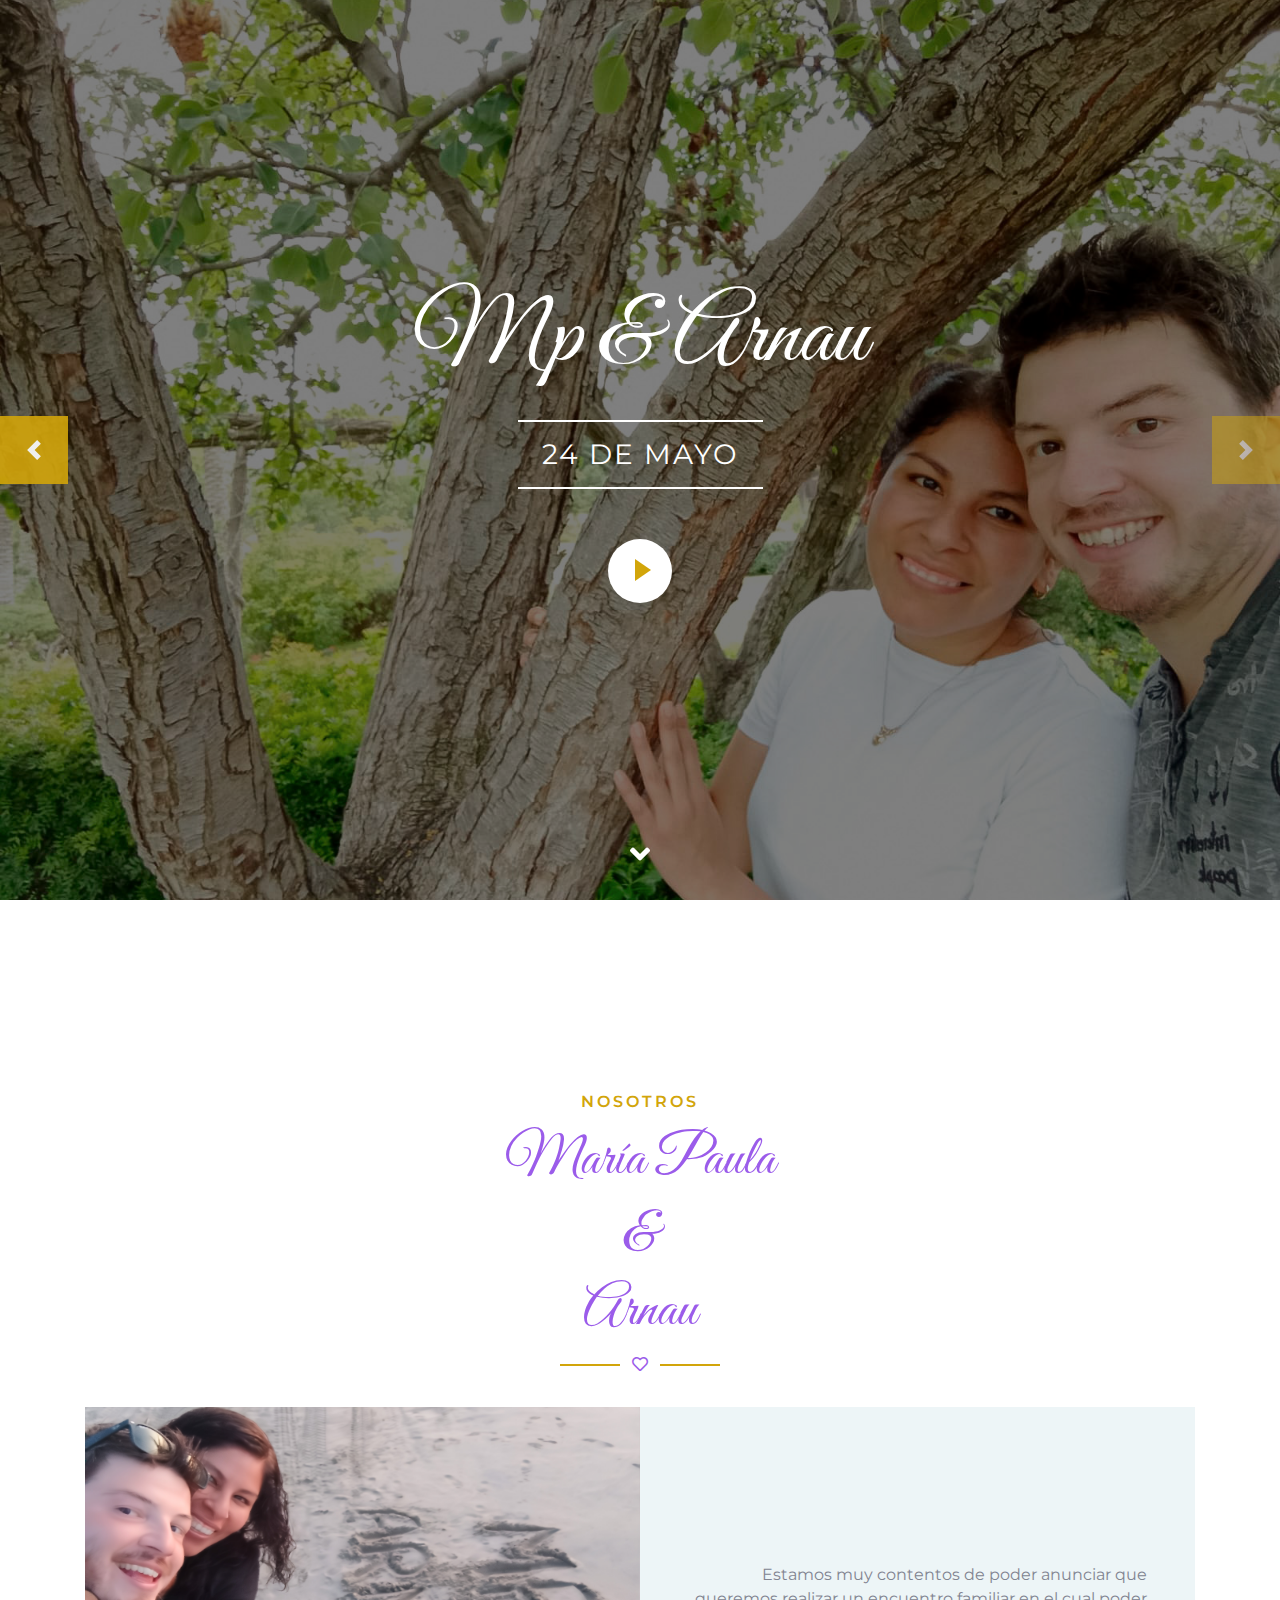
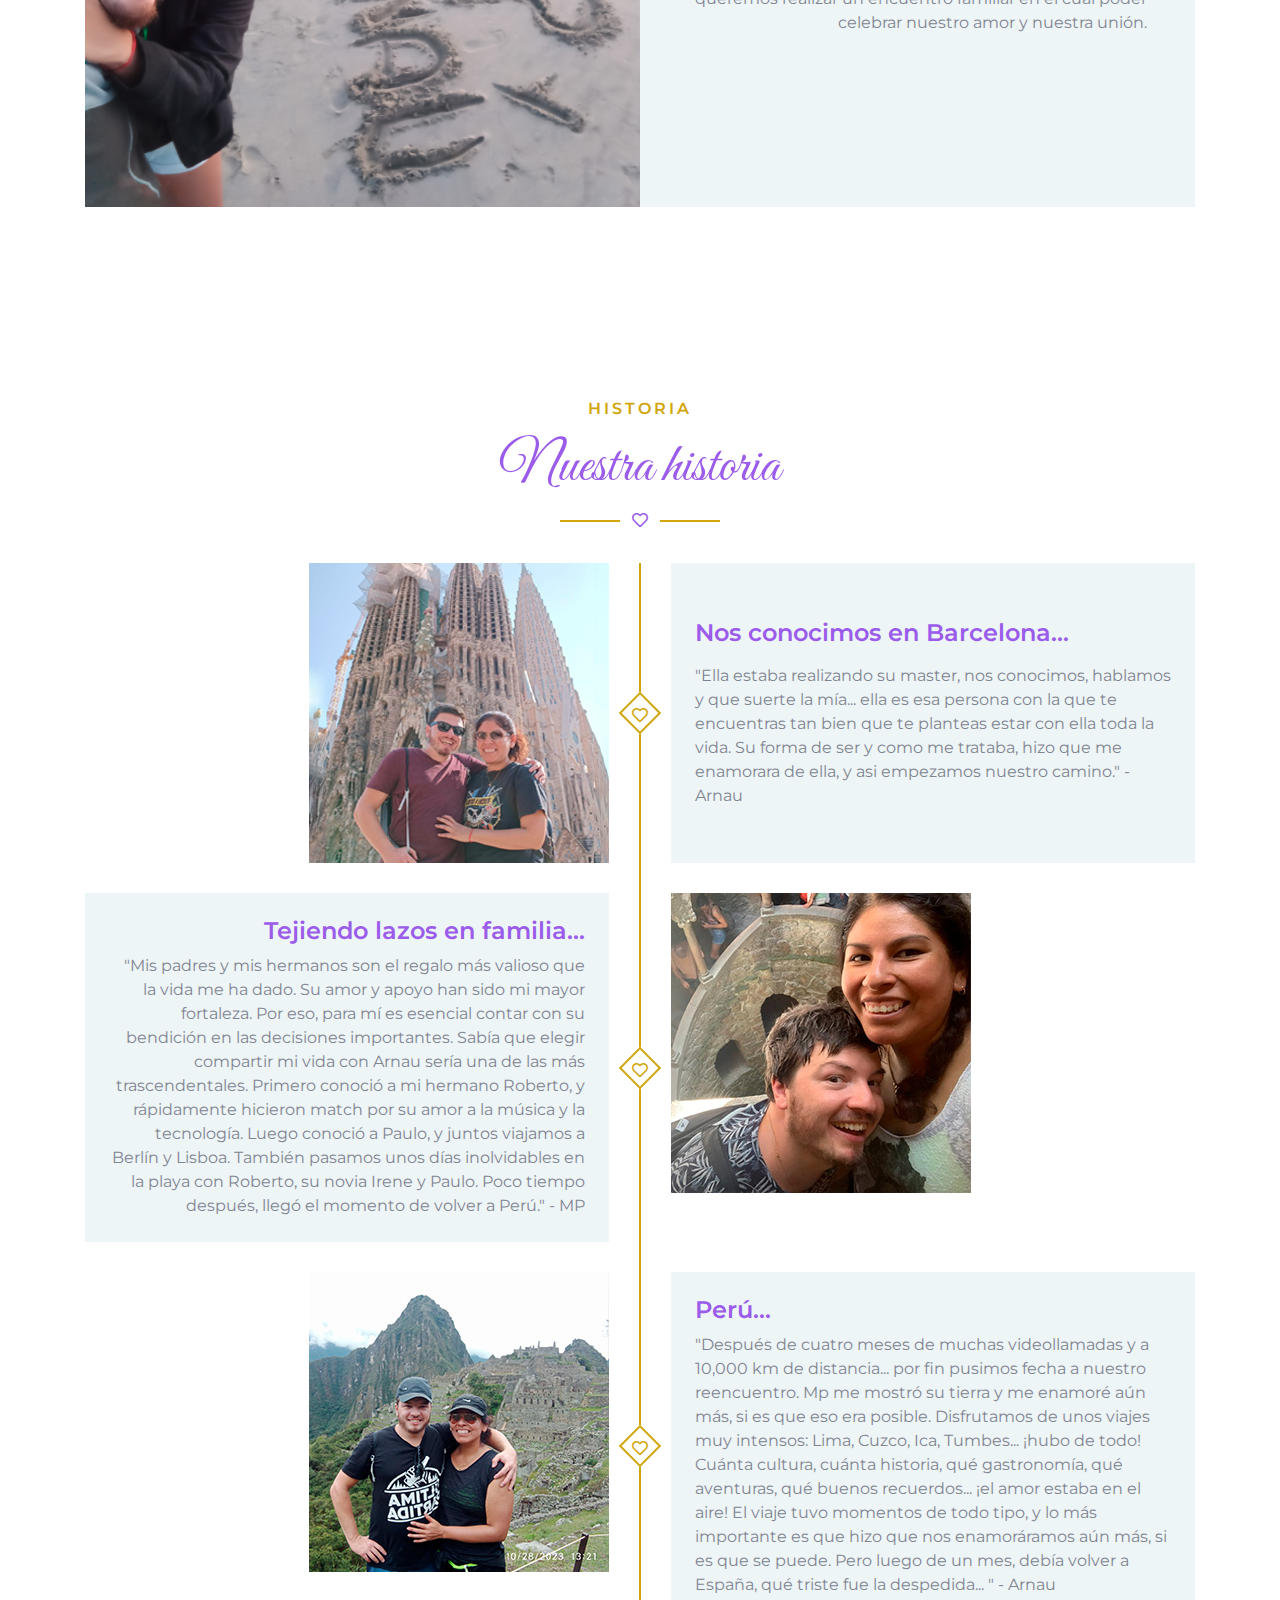
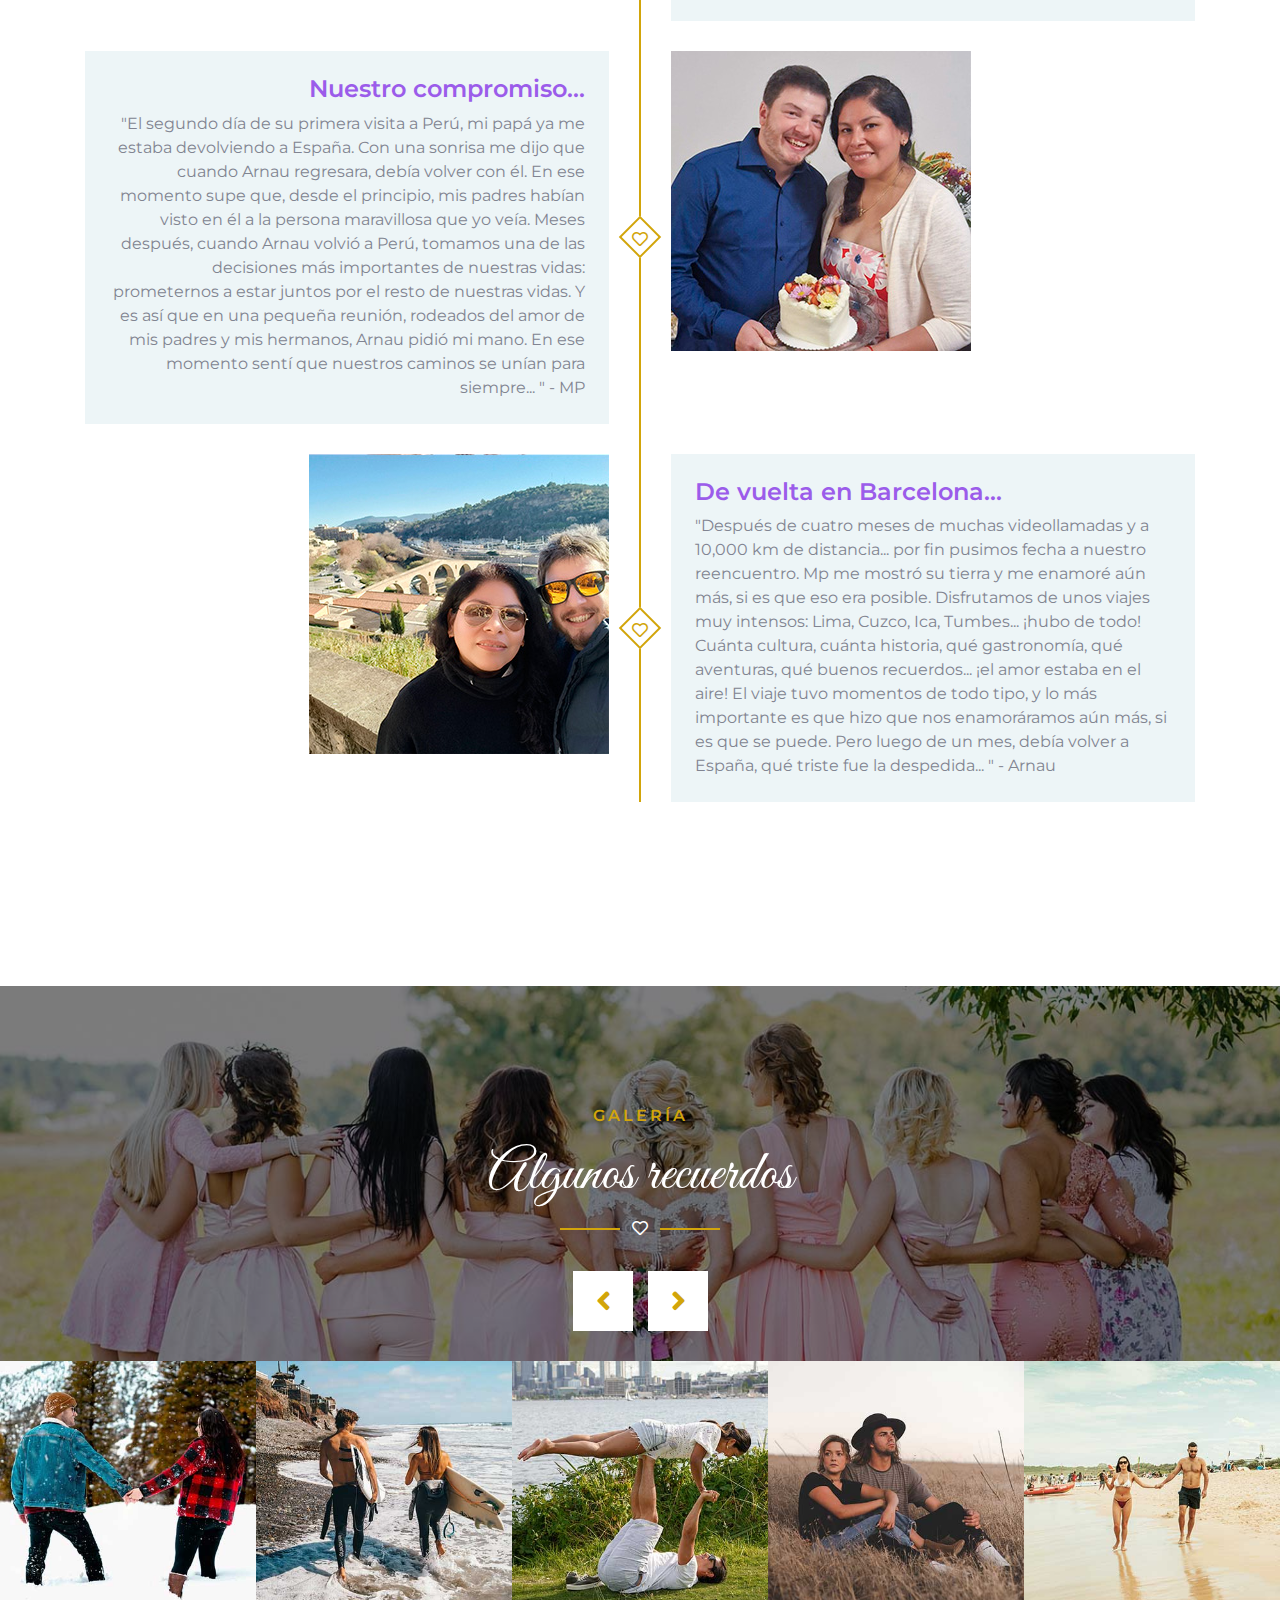
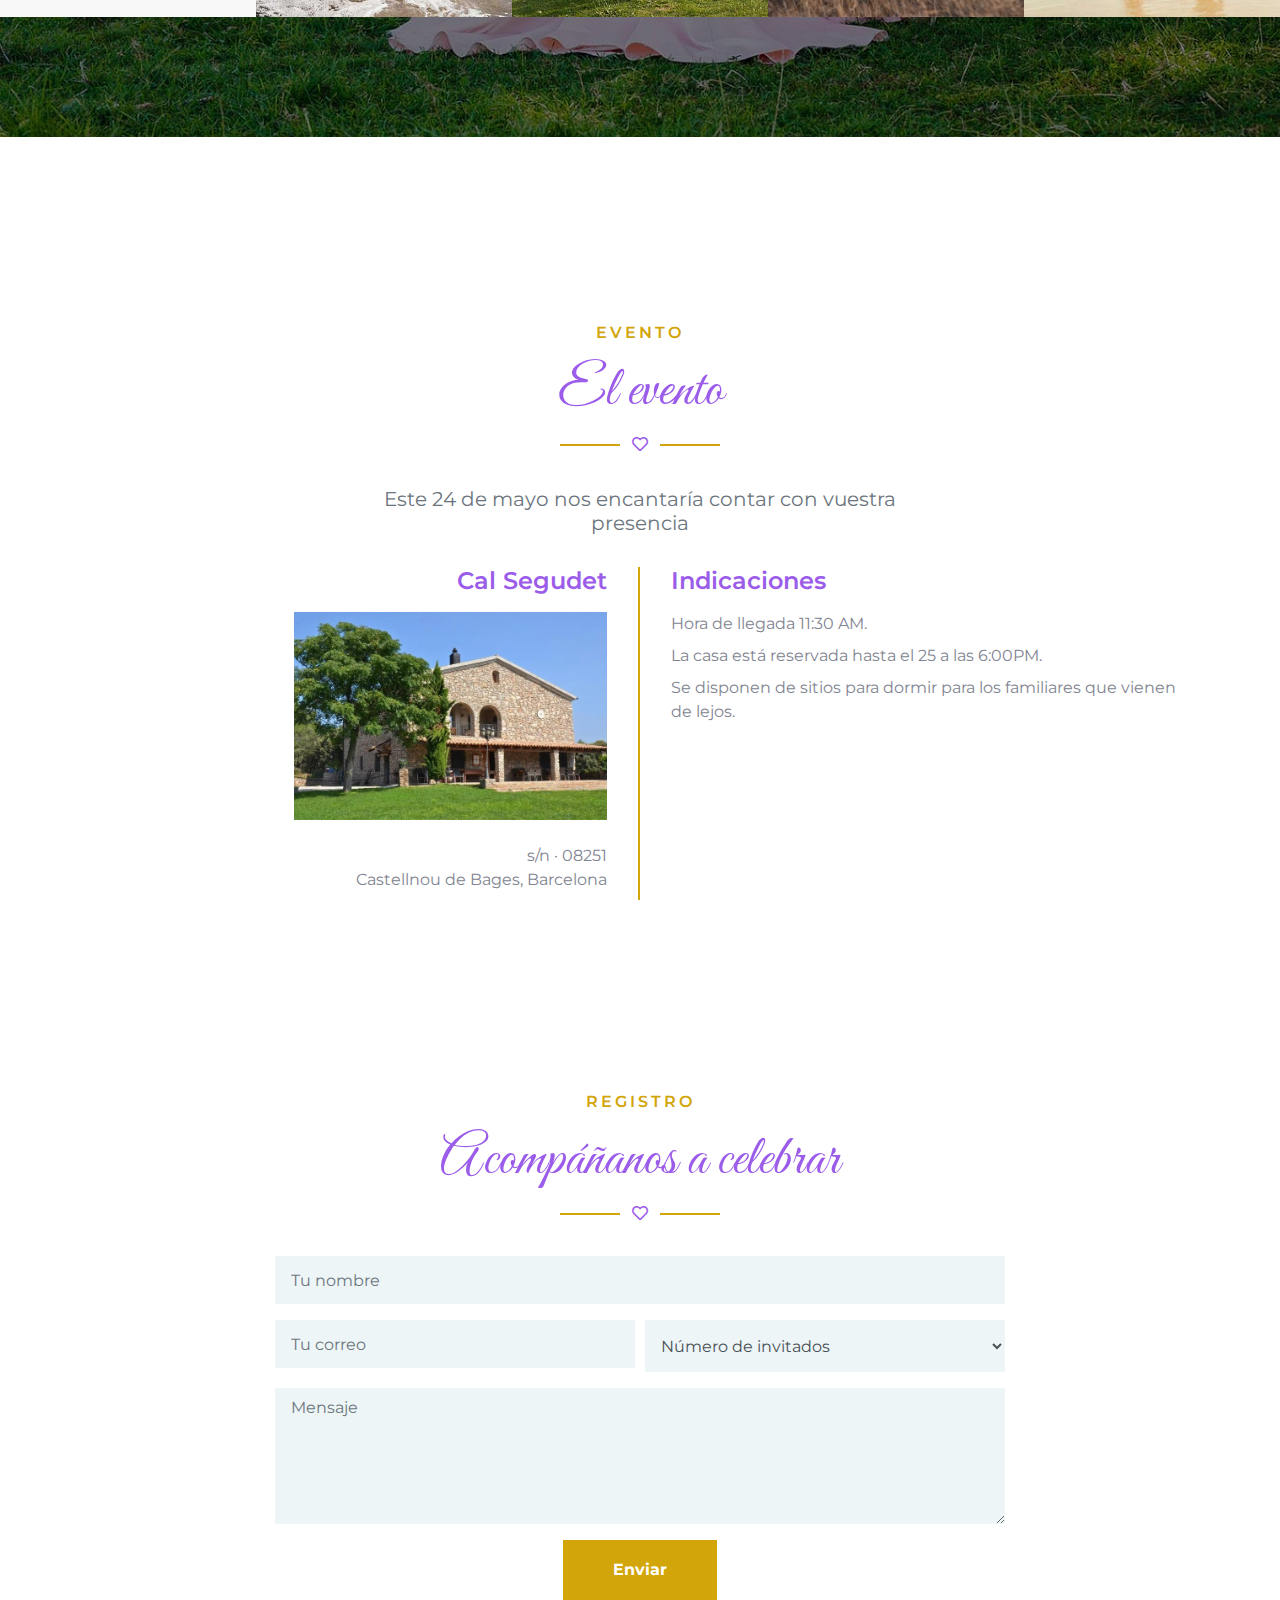
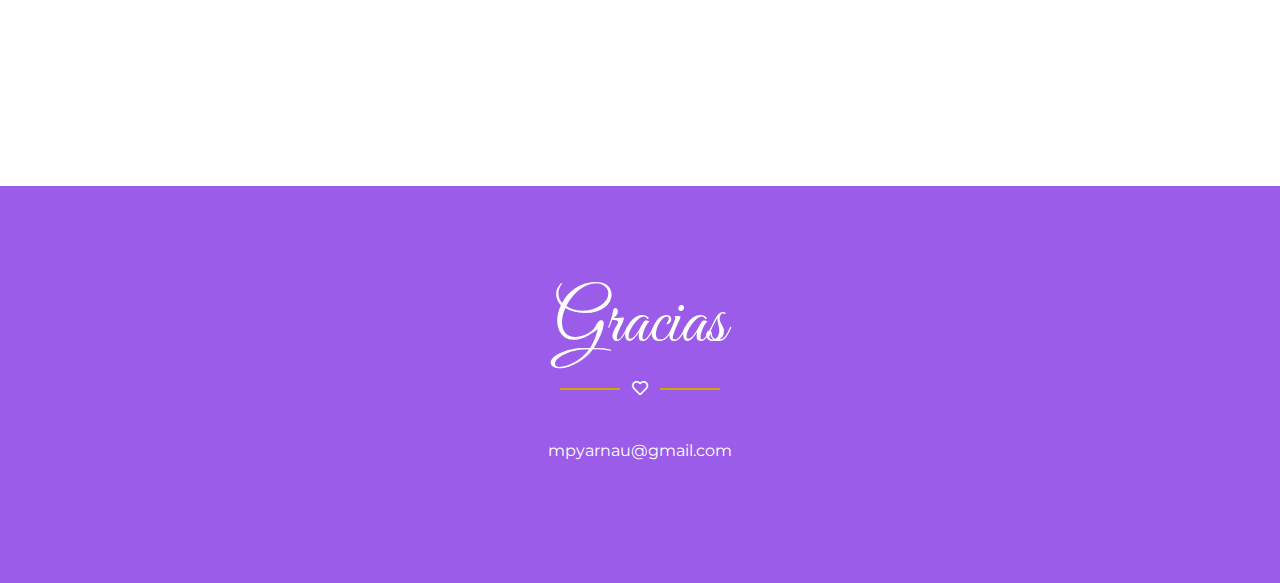
==== commit 7e458286: "cambios index" ====
--- a/index.html
+++ b/index.html
@@ -184,7 +184,7 @@
                             <h4 class="mb-2">Nos conocimos en Barcelona...</h4>
                             <p class="text mb-2"> </p>
                             <p class="m-0">
-                                    "Ella estaba realizando su master, nos conocimos, hablamos y que suerte la mía... ella es esa persona con la que te encuentras tan bien que hasta te planteas estar con ella toda la vida. Su forma de ser y como me trataba hizo que me enamorara de ella, y asi empezamos nuestro camino." - Arnau 
+                                    "Ella estaba realizando su master, nos conocimos, hablamos y que suerte la mía... ella es esa persona con la que te encuentras tan bien que te planteas estar con ella toda la vida. Su forma de ser y como me trataba, hizo que me enamorara de ella, y asi empezamos nuestro camino." - Arnau 
                             </p>
                         </div>
                     </div>
@@ -192,9 +192,12 @@
                 <div class="row">
                     <div class="col-md-6 text-center text-md-right">
                         <div class="h-100 d-flex flex-column justify-content-center bg-secondary p-4 mr-md-3">
-                            <h4 class="mb-2">First Date</h4>
-                            <p class="text-uppercase mb-2">01 Jan 2050</p>
-                            <p class="m-0">Lorem elitr magna stet rebum dolores sed. Est stet labore est lorem lorem at amet sea, eos teMpor rebum, labore amet ipsum sea lorem, stet rebum eirmod amet. Kasd clita kasd stet amet est dolor elitr.</p>
+                            <h4 class="mb-2">Tejiendo lazos en familia... </h4>
+                            <p class="m-0">"Mis padres y mis hermanos son el regalo más valioso que la vida me ha dado. Su amor y apoyo han sido mi mayor fortaleza. Por eso, para mí es esencial contar con su bendición en las decisiones importantes. Sabía que elegir compartir mi vida con Arnau sería una de las más trascendentales.
+
+                                Primero conoció a mi hermano Roberto, y rápidamente hicieron match por su amor a la música y la tecnología. Luego conoció a Paulo, y juntos viajamos a Berlín y Lisboa. También pasamos unos días inolvidables en la playa con Roberto, su novia Irene y Paulo.
+                                
+                                Poco tiempo después, llegó el momento de volver a Perú." - MP</p>
                         </div>
                     </div>
                     <div class="col-md-6 text-center text-md-left">
@@ -207,22 +210,42 @@
                     </div>
                     <div class="col-md-6 text-center text-md-left">
                         <div class="h-100 d-flex flex-column justify-content-center bg-secondary p-4 ml-md-3">
-                            <h4 class="mb-2">Proposal</h4>
-                            <p class="text-uppercase mb-2">01 Jan 2050</p>
-                            <p class="m-0">Lorem elitr magna stet rebum dolores sed. Est stet labore est lorem lorem at amet sea, eos teMpor rebum, labore amet ipsum sea lorem, stet rebum eirmod amet. Kasd clita kasd stet amet est dolor elitr.</p>
+                            <h4 class="mb-2">Perú...</h4>
+                            <p class="m-0">"Después de cuatro meses de muchas videollamadas y a 10,000 km de distancia... por fin pusimos fecha a nuestro reencuentro. Mp me mostró su tierra y me enamoré aún más, si es que eso era posible.
+
+                                Disfrutamos de unos viajes muy intensos: Lima, Cuzco, Ica, Tumbes... ¡hubo de todo! Cuánta cultura, cuánta historia, qué gastronomía, qué aventuras, qué buenos recuerdos... ¡el amor estaba en el aire!
+                                
+                                El viaje tuvo momentos de todo tipo, y lo más importante es que hizo que nos enamoráramos aún más, si es que se puede. Pero luego de un mes, debía volver a España, qué triste fue la despedida... " - Arnau</p>
                         </div>
                     </div>
                 </div>
                 <div class="row">
                     <div class="col-md-6 text-center text-md-right">
                         <div class="h-100 d-flex flex-column justify-content-center bg-secondary p-4 mr-md-3">
-                            <h4 class="mb-2">Enagagement</h4>
-                            <p class="text-uppercase mb-2">01 Jan 2050</p>
-                            <p class="m-0">Lorem elitr magna stet rebum dolores sed. Est stet labore est lorem lorem at amet sea, eos teMpor rebum, labore amet ipsum sea lorem, stet rebum eirmod amet. Kasd clita kasd stet amet est dolor elitr.</p>
+                            <h4 class="mb-2">Nuestro compromiso...</h4>
+                            <p class="m-0">"El segundo día de su primera visita a Perú, mi papá ya me estaba devolviendo a España. Con una sonrisa me dijo que cuando Arnau regresara, debía volver con él. 
+                                En ese momento supe que, desde el principio, mis padres habían visto en él a la persona maravillosa que yo veía.
+                                Meses después, cuando Arnau volvió a Perú, tomamos una de las decisiones más importantes de nuestras vidas: prometernos a estar juntos por el resto de nuestras vidas.
+                                Y es así que en una pequeña reunión, rodeados del amor de mis padres y mis hermanos, Arnau pidió mi mano. En ese momento sentí que nuestros caminos se unían para siempre... " - MP</p>
                         </div>
                     </div>
                     <div class="col-md-6 text-center text-md-left">
                         <img class="img-fluid ml-md-3" src="img/story-4.jpg" alt="">
+                    </div>
+                </div>
+                <div class="row">
+                    <div class="col-md-6 text-center text-md-right">
+                        <img class="img-fluid mr-md-3" src="img/story-5.jpg" alt="">
+                    </div>
+                    <div class="col-md-6 text-center text-md-left">
+                        <div class="h-100 d-flex flex-column justify-content-center bg-secondary p-4 ml-md-3">
+                            <h4 class="mb-2">De vuelta en Barcelona...</h4>
+                            <p class="m-0">"Después de cuatro meses de muchas videollamadas y a 10,000 km de distancia... por fin pusimos fecha a nuestro reencuentro. Mp me mostró su tierra y me enamoré aún más, si es que eso era posible.
+
+                                Disfrutamos de unos viajes muy intensos: Lima, Cuzco, Ica, Tumbes... ¡hubo de todo! Cuánta cultura, cuánta historia, qué gastronomía, qué aventuras, qué buenos recuerdos... ¡el amor estaba en el aire!
+                                
+                                El viaje tuvo momentos de todo tipo, y lo más importante es que hizo que nos enamoráramos aún más, si es que se puede. Pero luego de un mes, debía volver a España, qué triste fue la despedida... " - Arnau</p>
+                        </div>
                     </div>
                 </div>
             </div>
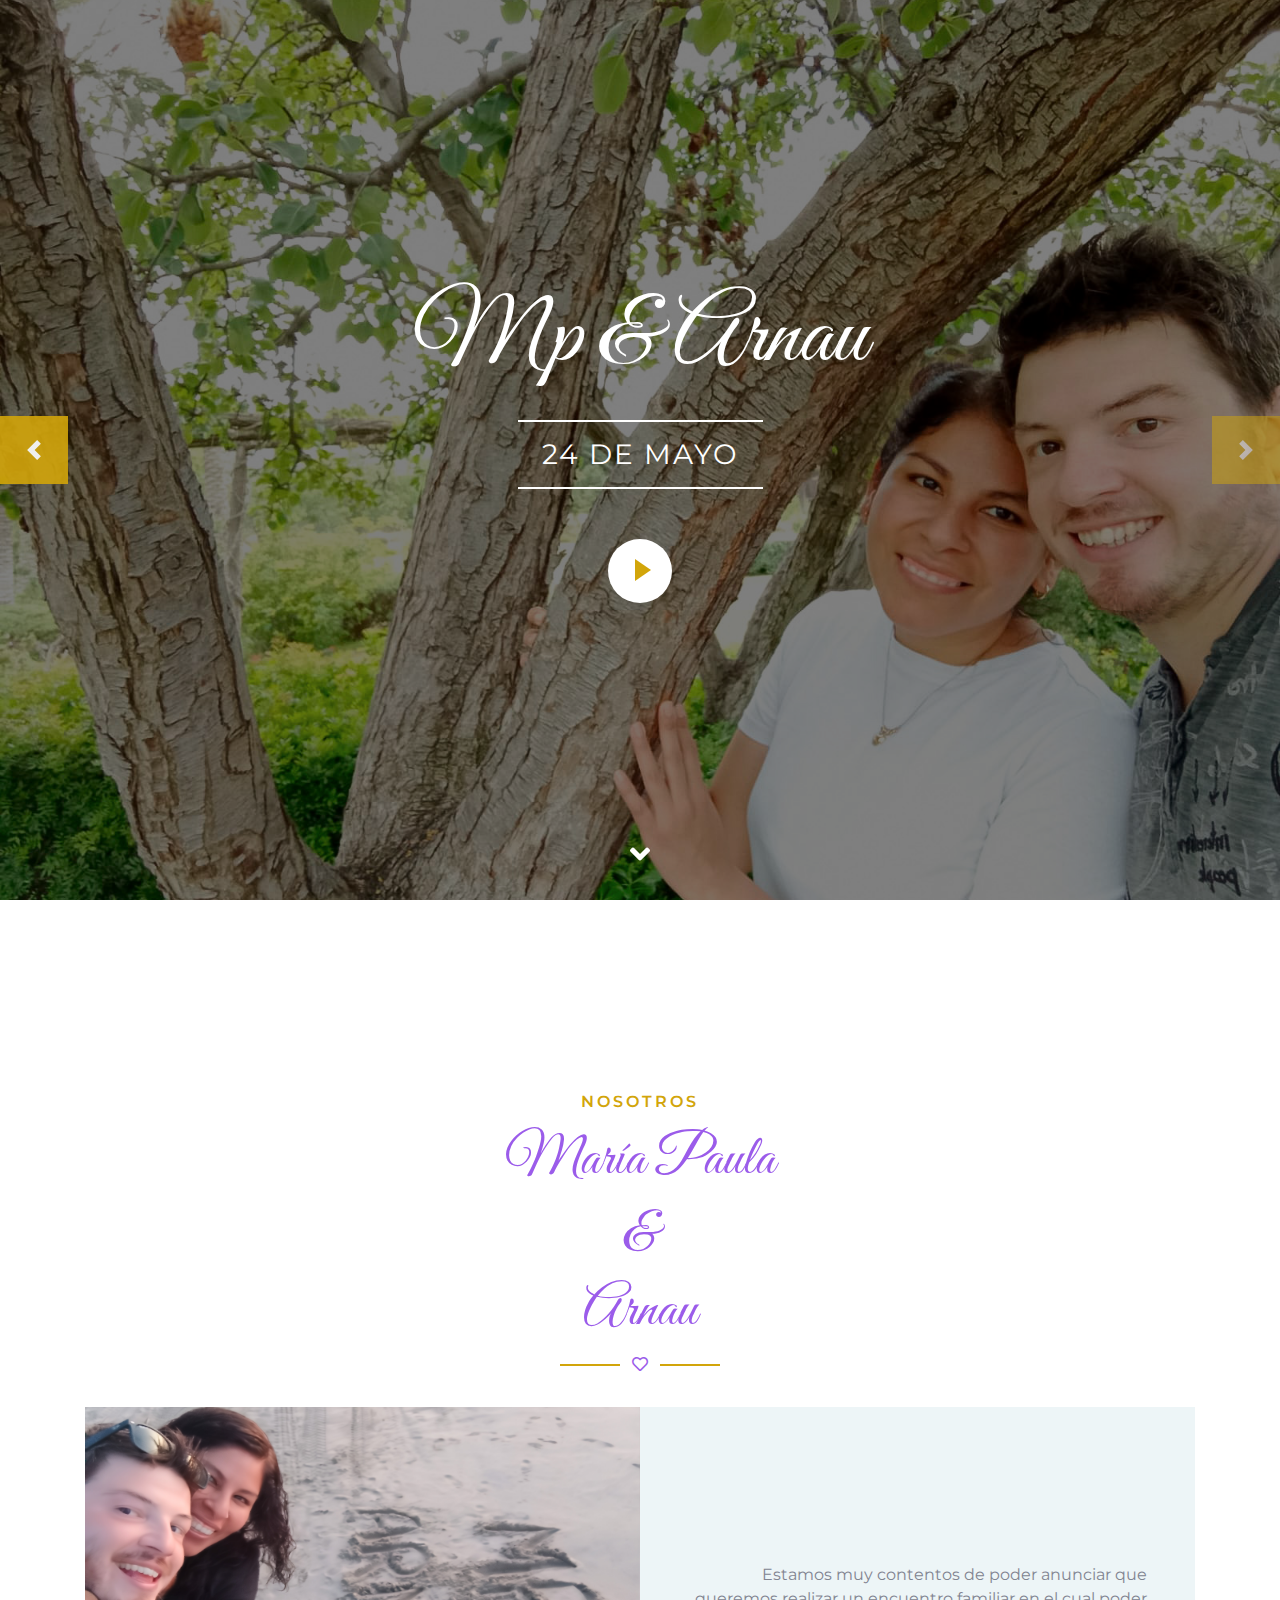
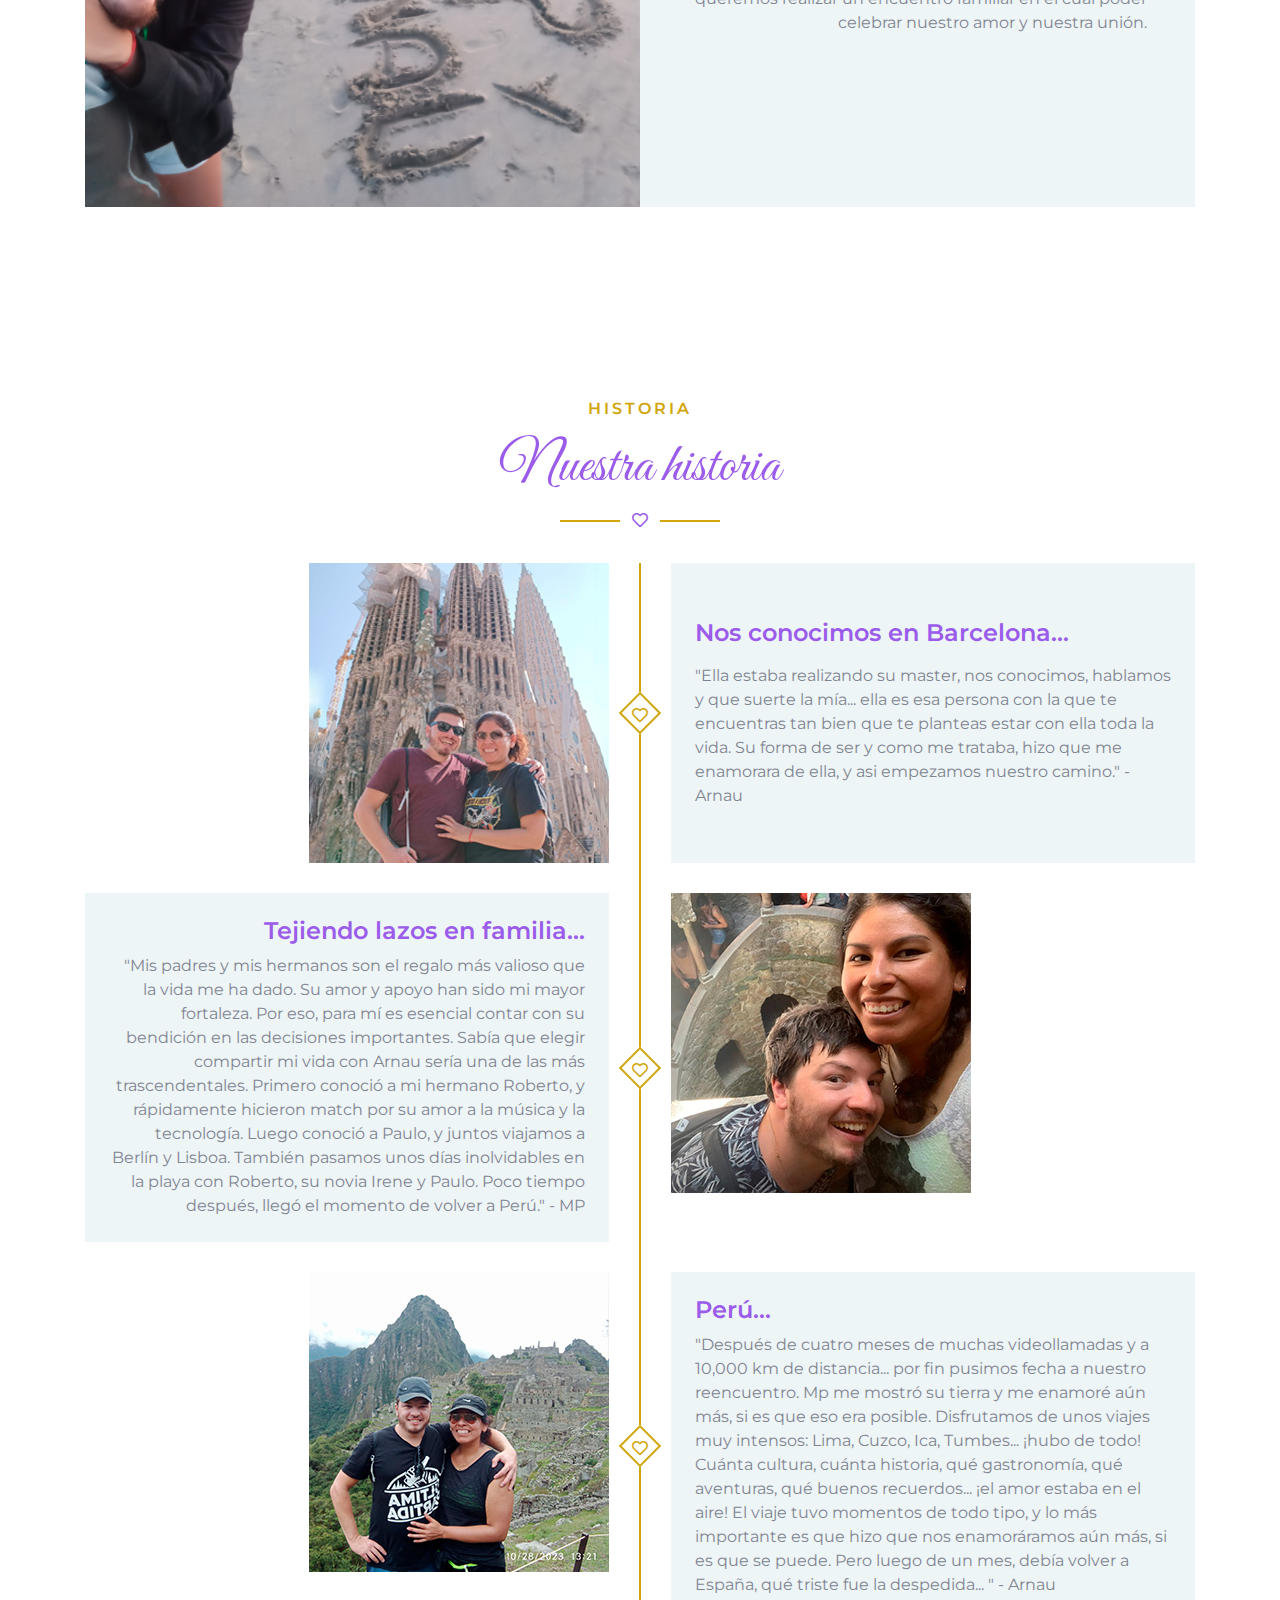
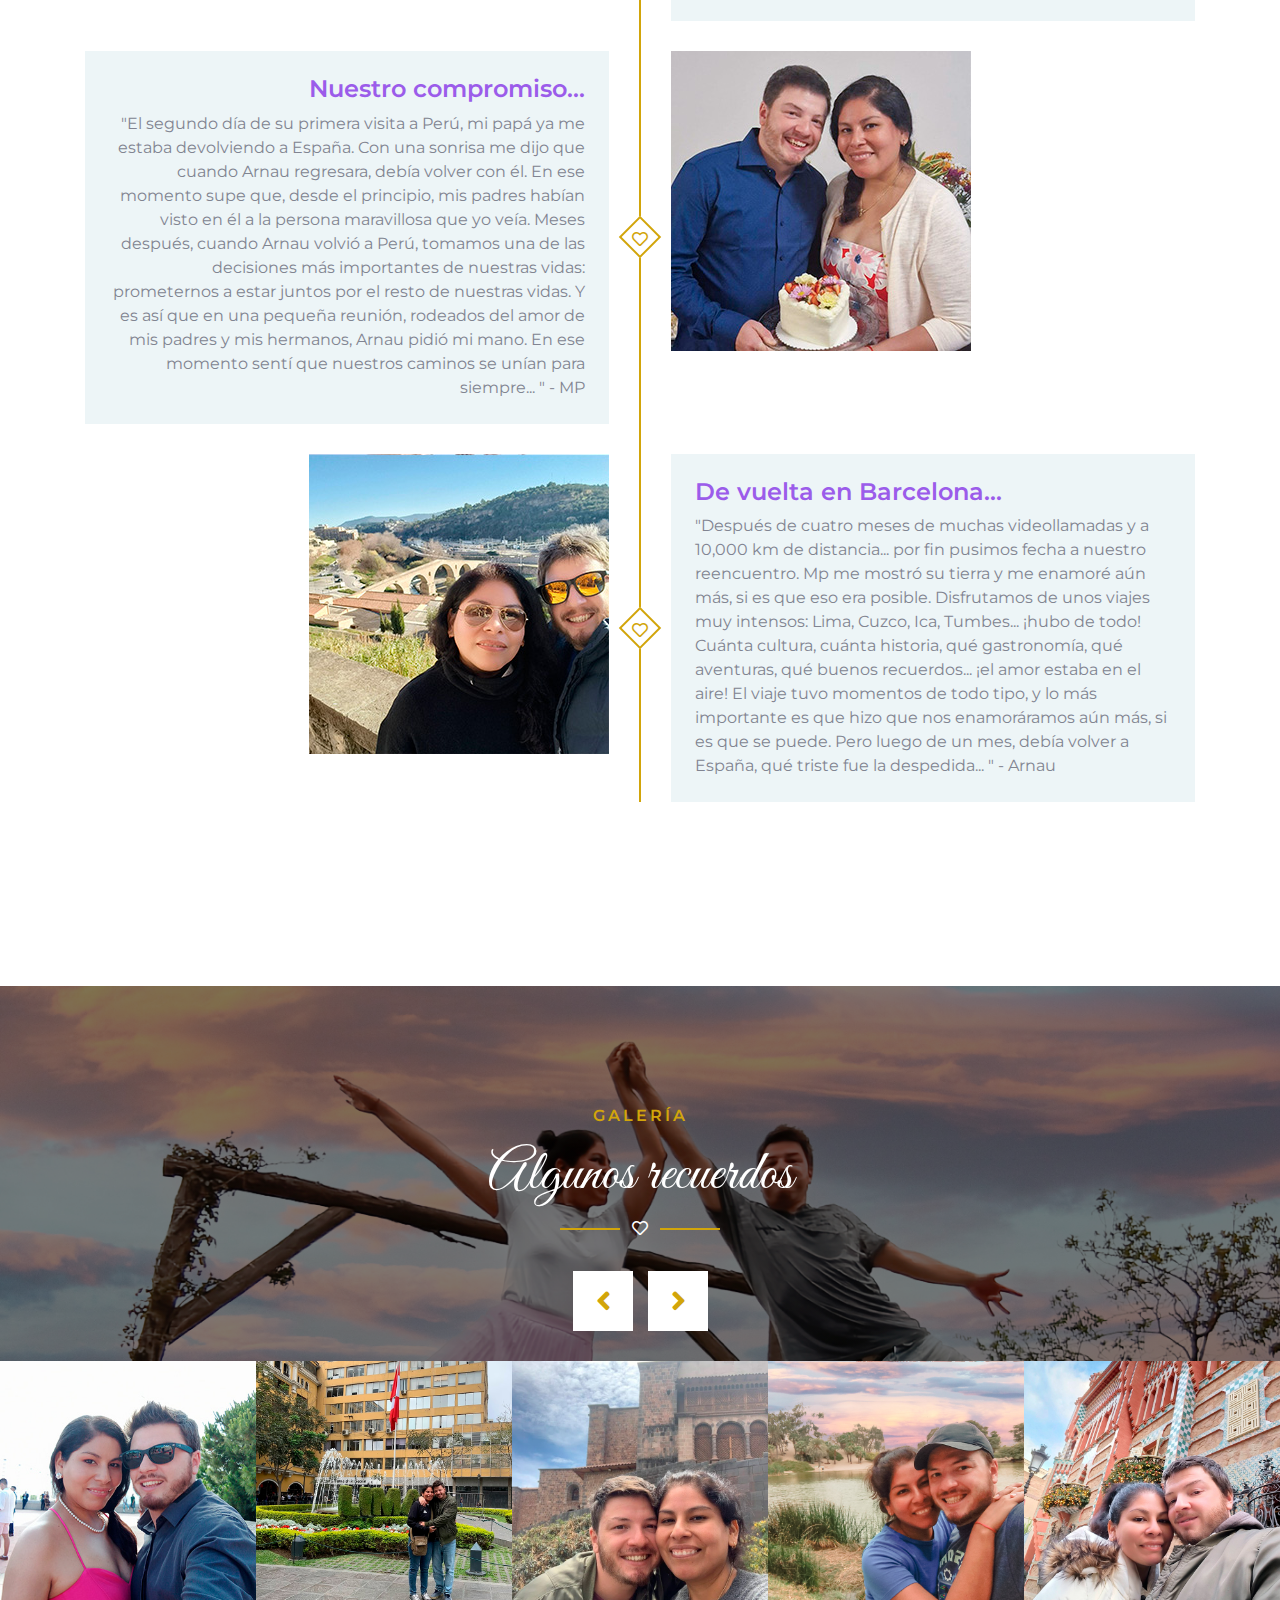
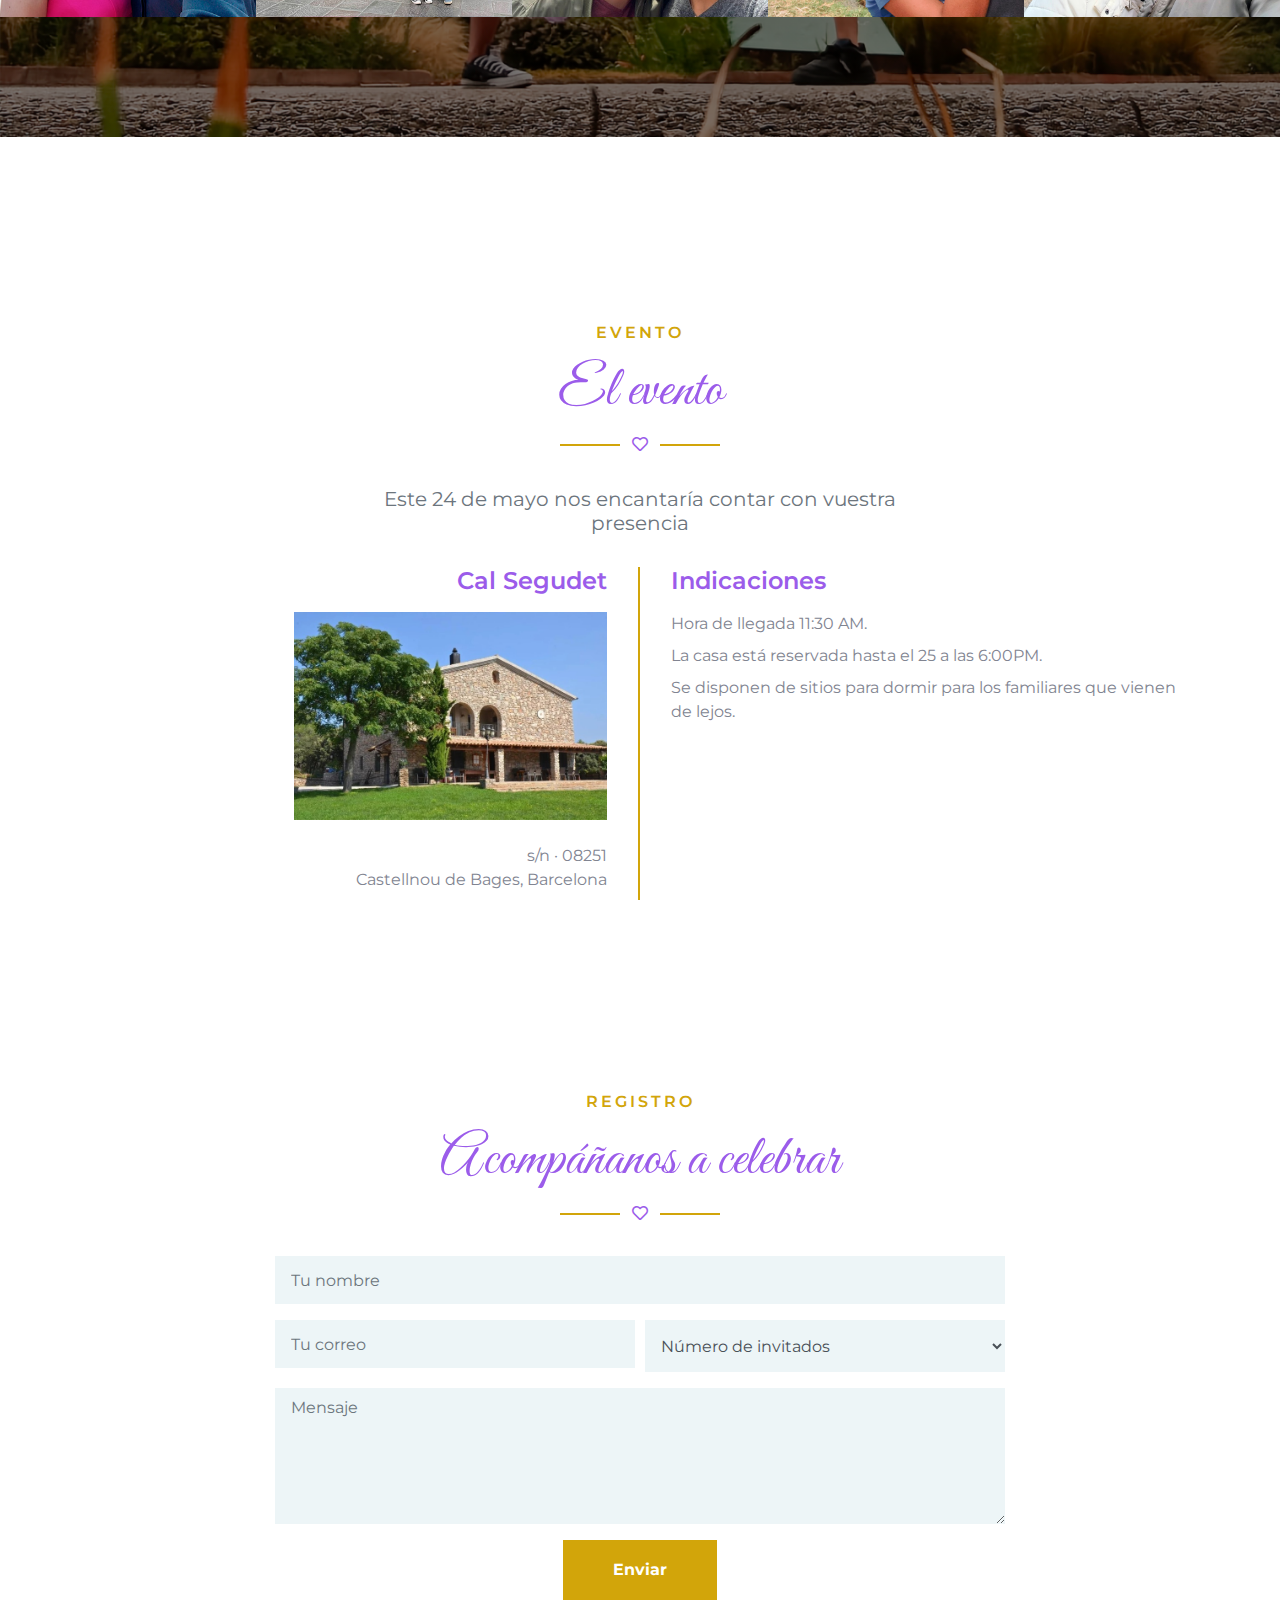
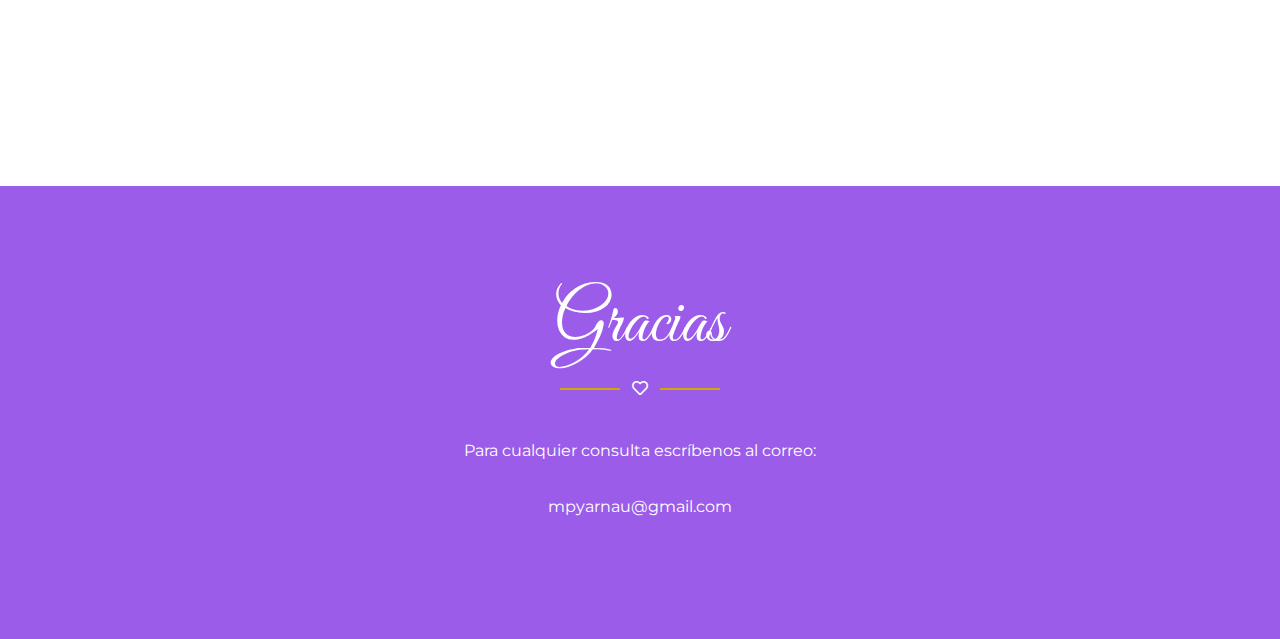
==== commit a97e6b2a: "cambios index" ====
--- a/index.html
+++ b/index.html
@@ -393,10 +393,14 @@
         <div class="container text-center py-5">
             <div class="section-title position-relative text-center">
                 <h1 class="font-secondary display-3 text-white">Gracias</h1>
+
                 <i class="far fa-heart text-white"></i>
             </div>
             <div class="d-flex justify-content-center py-2">
-                <p class="text-white" href="#">mpyarnau@gmail.com</p>
+                <p class="text-white">Para cualquier consulta escríbenos al correo: </p>
+            </div>
+            <div class="d-flex justify-content-center py-2">
+                <p class="text-white">mpyarnau@gmail.com</p>
             </div>
          </div>
     </div>
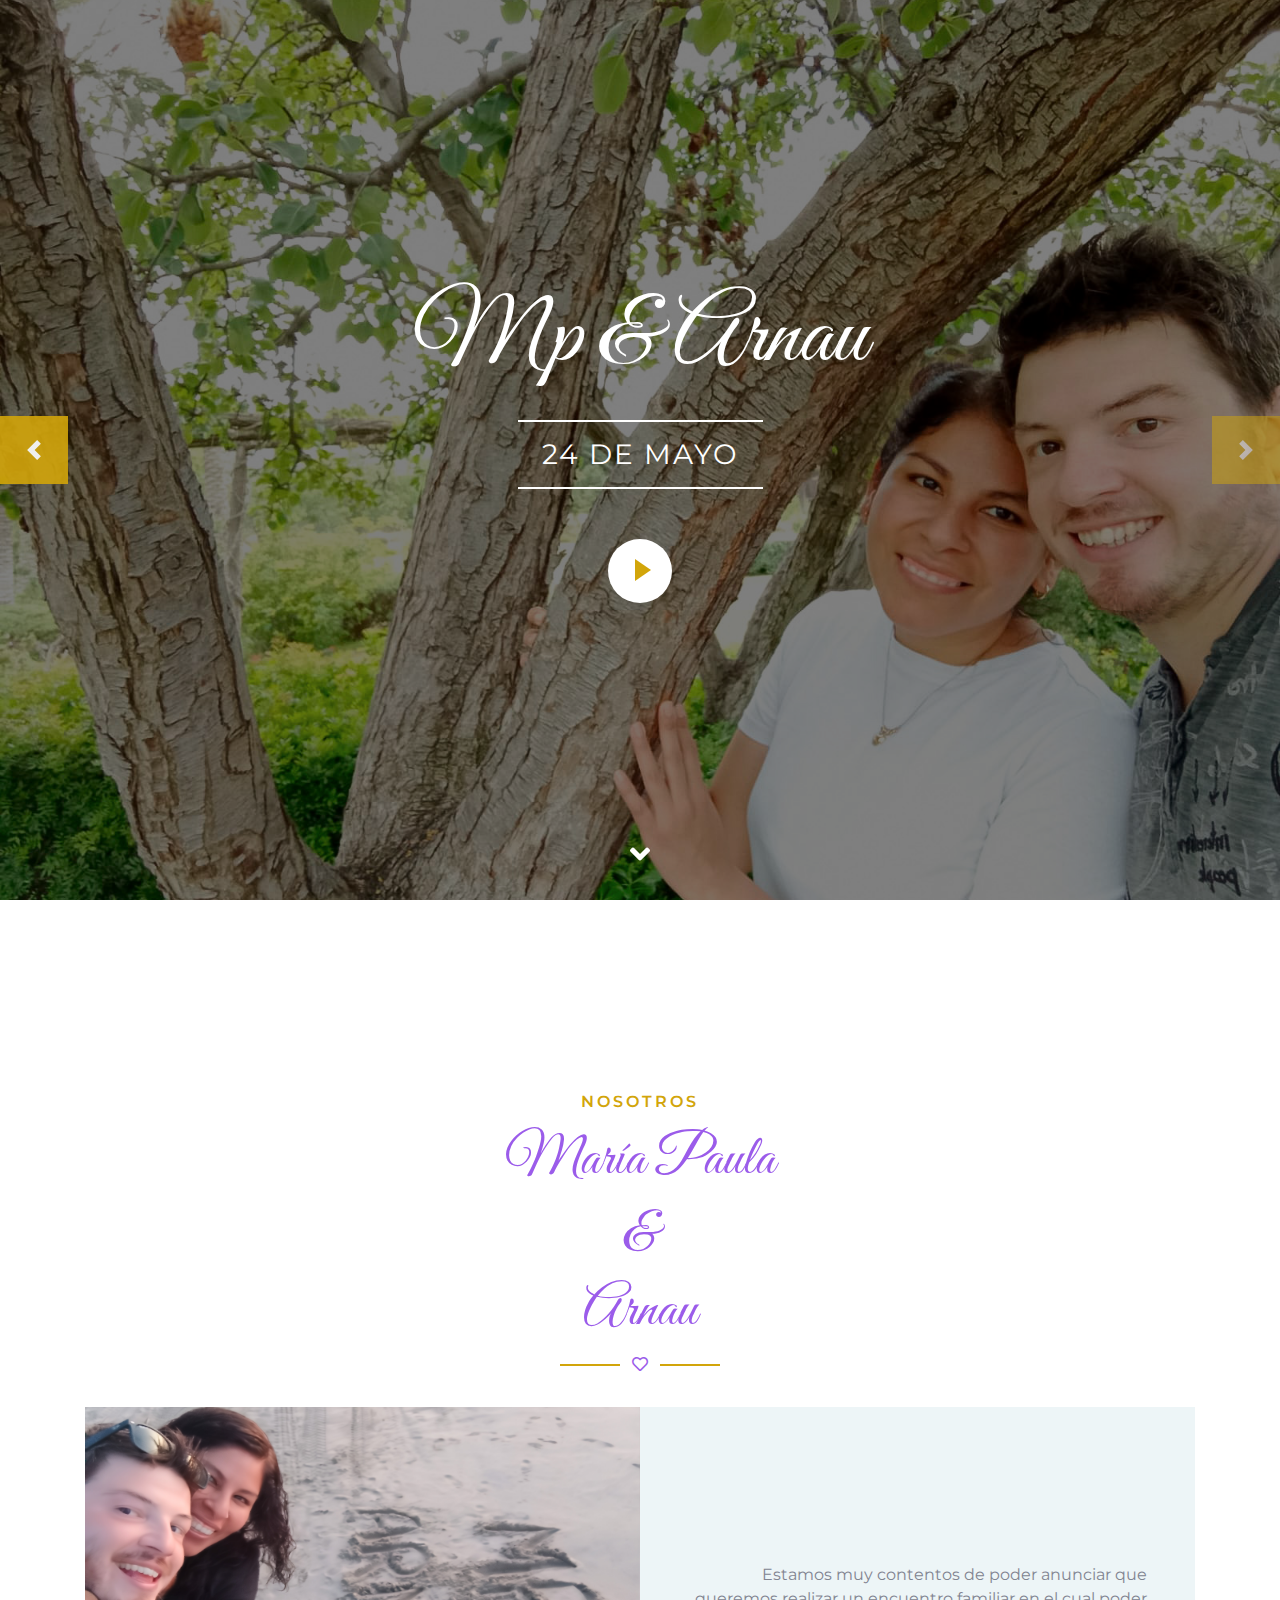
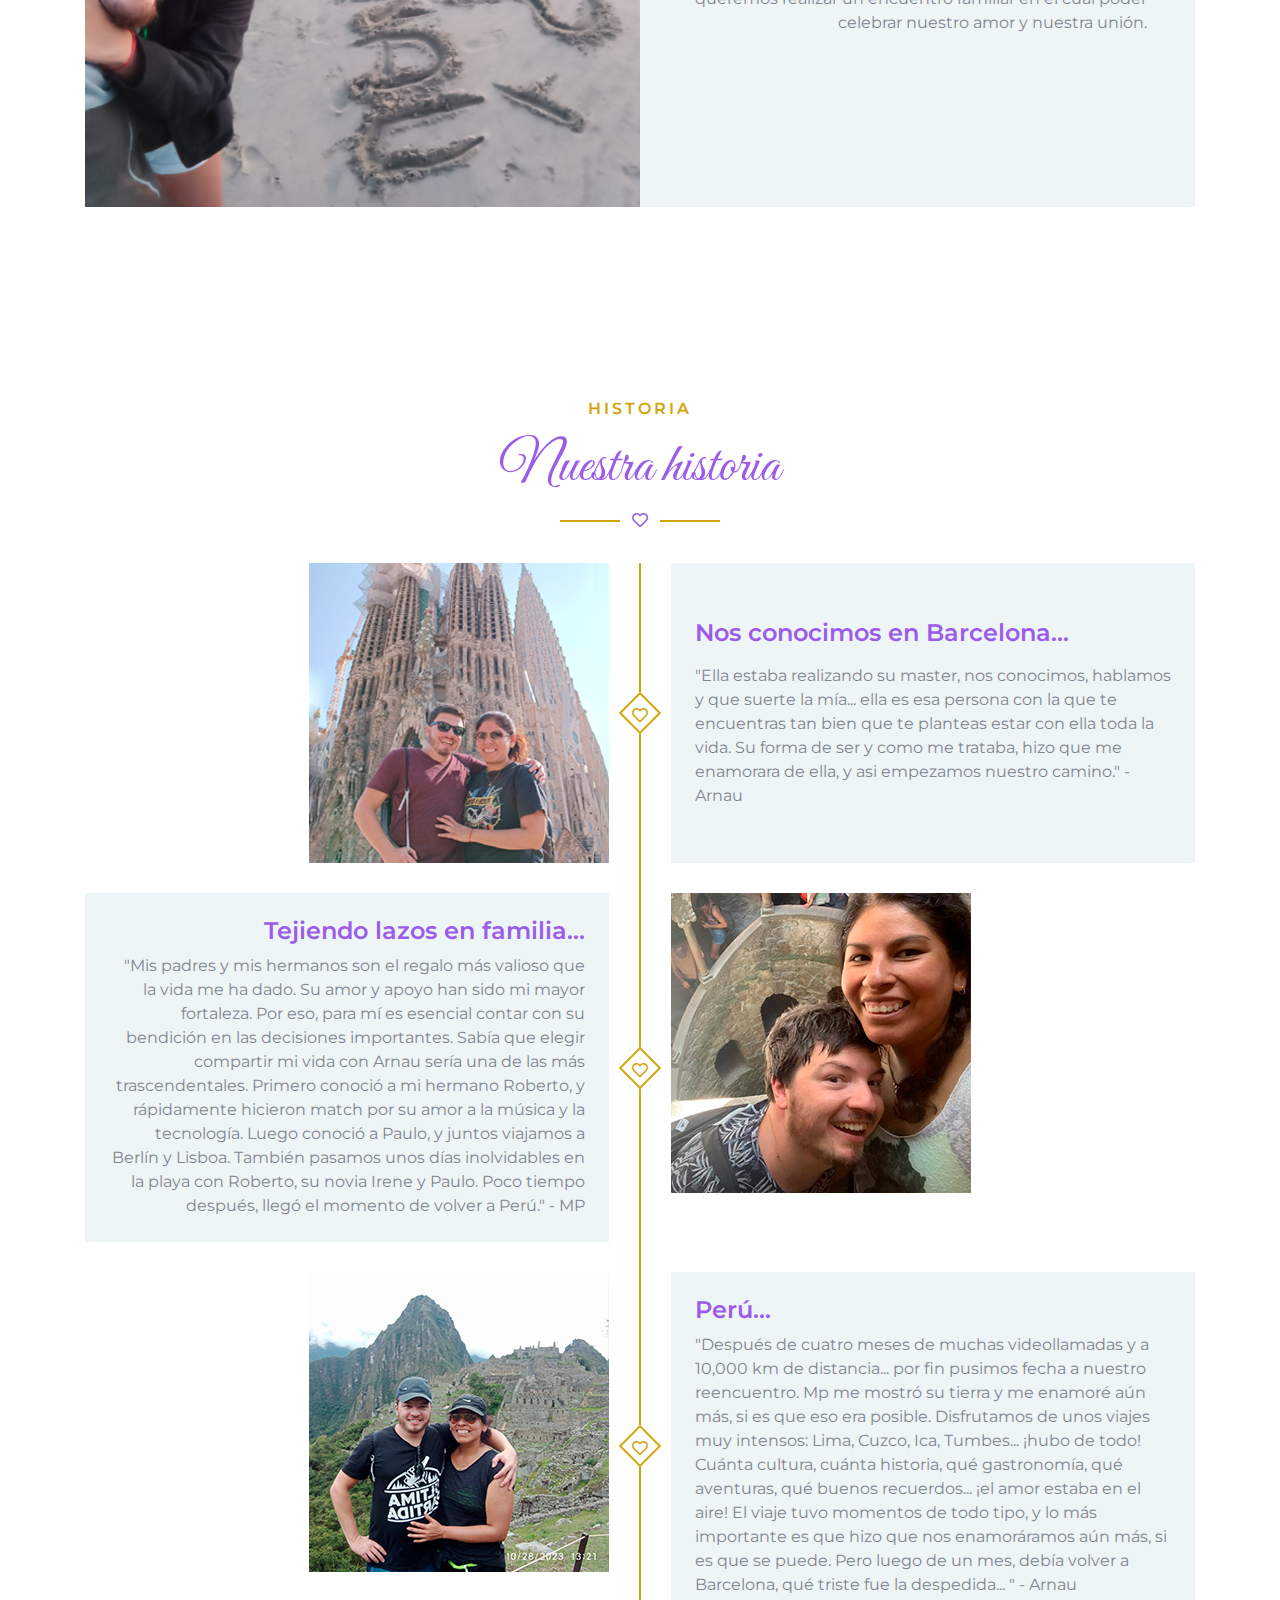
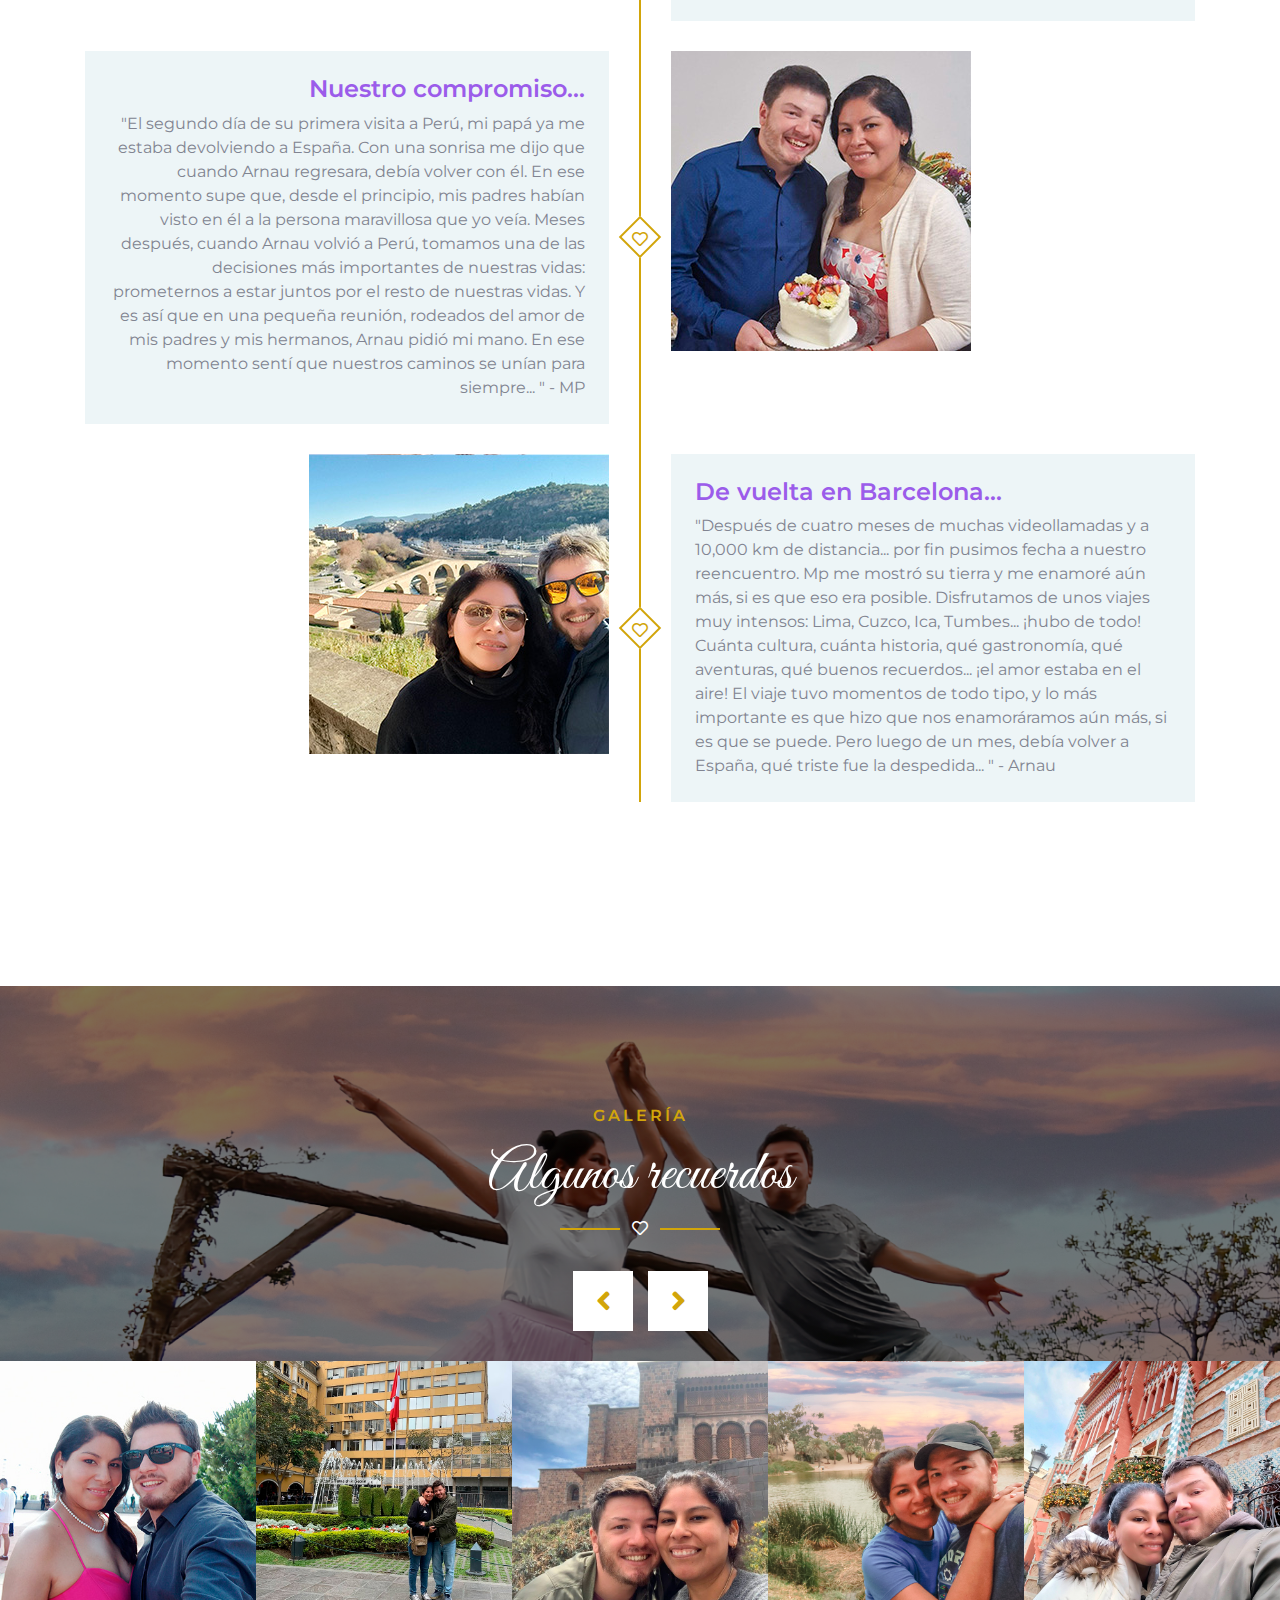
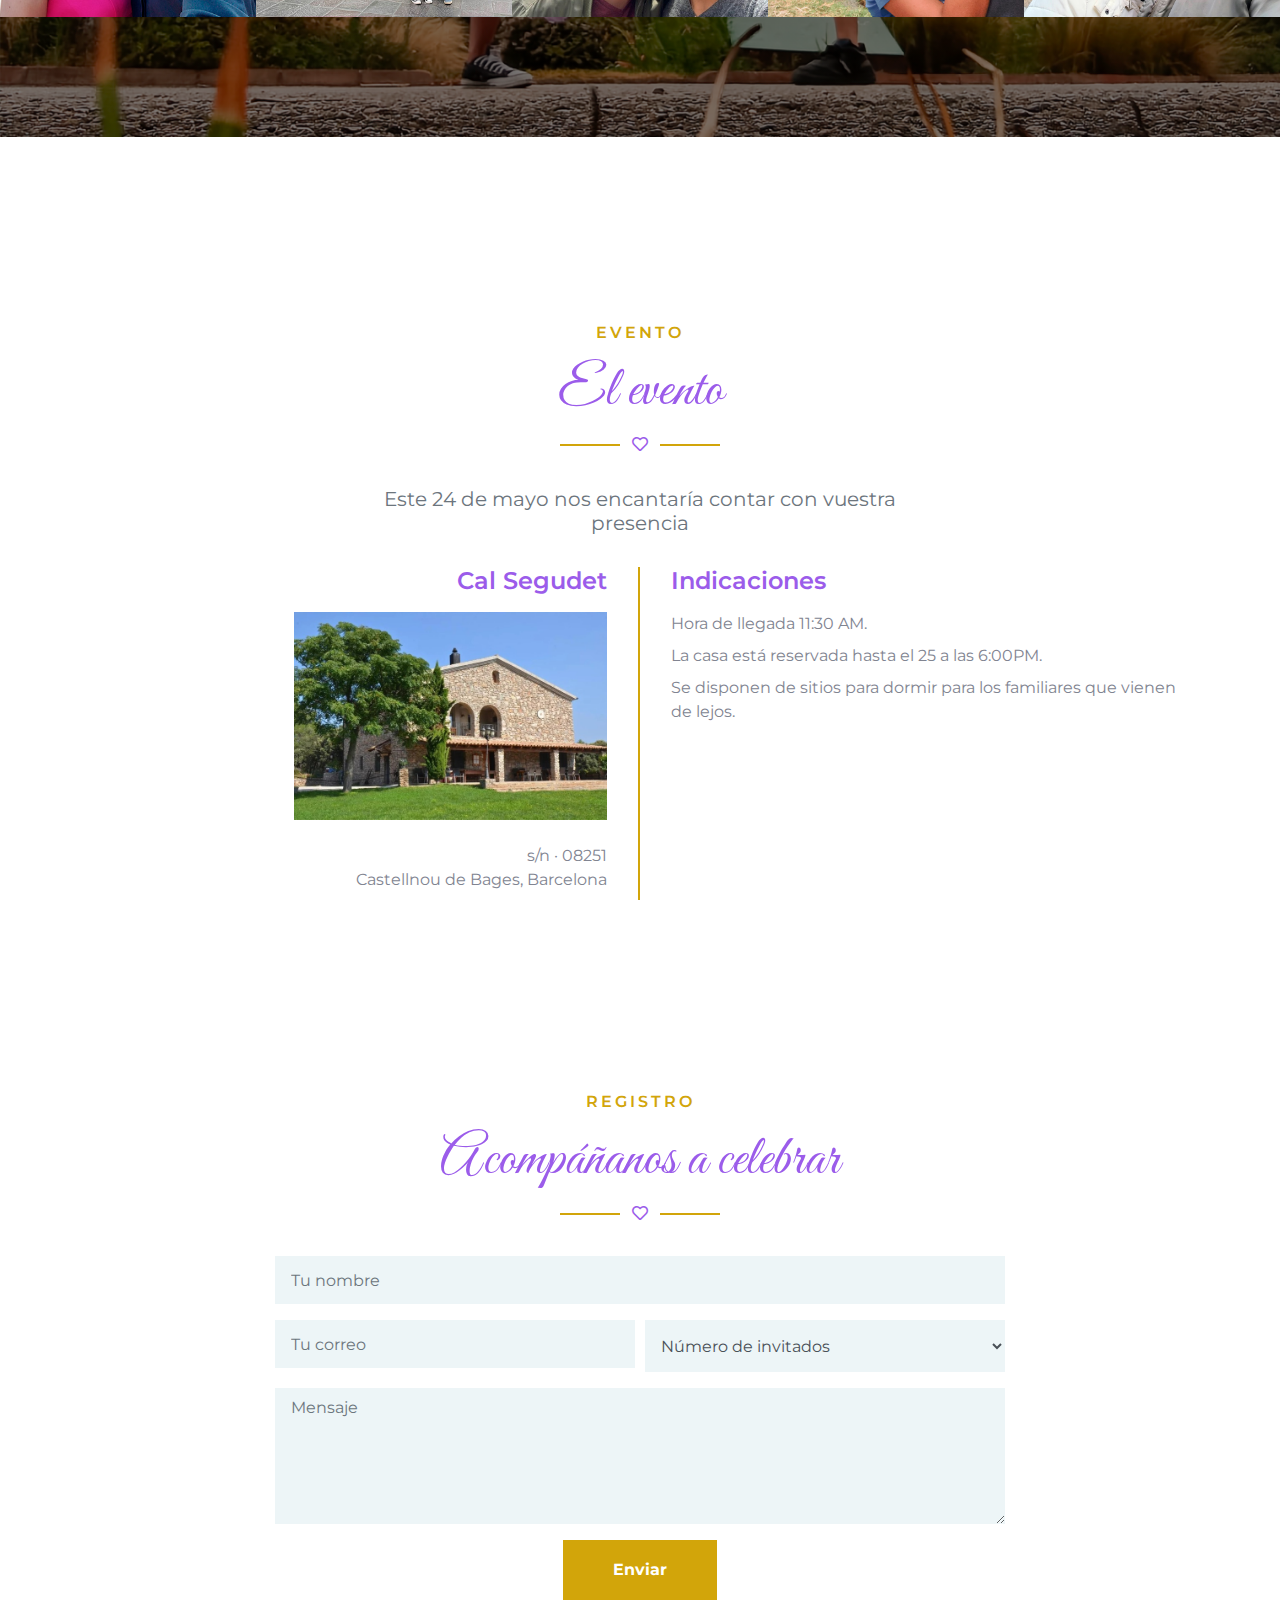
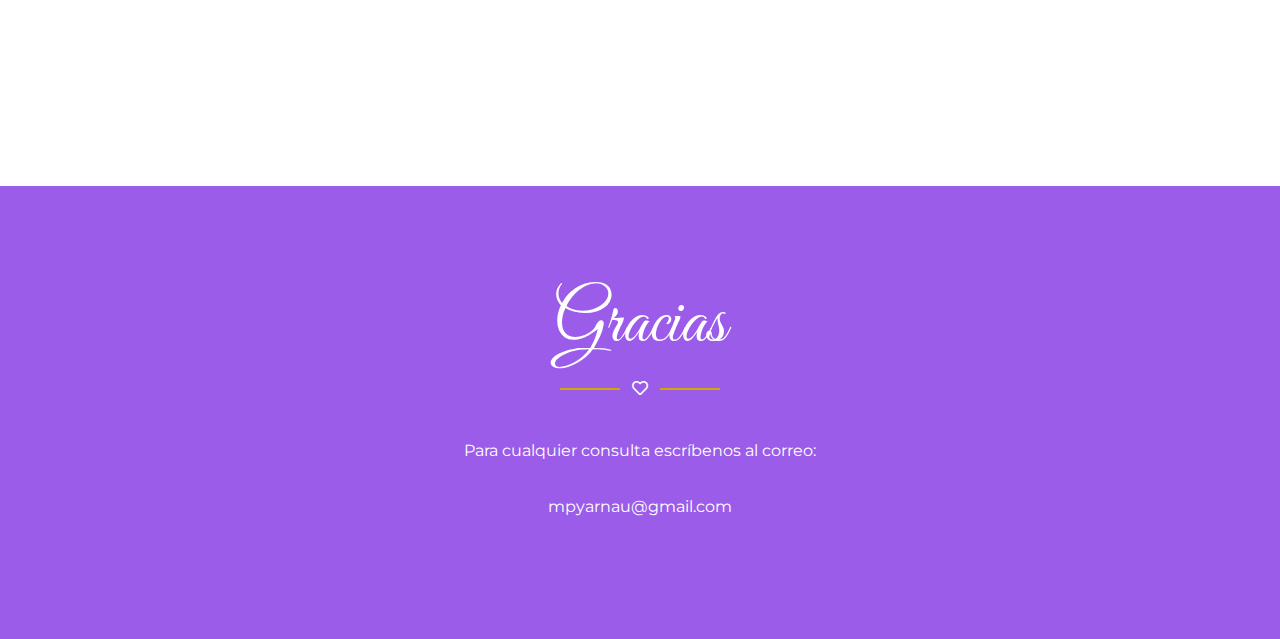
==== commit da364d01: "SDAS" ====
--- a/index.html
+++ b/index.html
@@ -5,8 +5,7 @@
     <meta charset="utf-8">
     <title>Mp & Arnau</title>
     <meta content="width=device-width, initial-scale=1.0" name="viewport">
-    <meta content="Free HTML TeMplates" name="keywords">
-    <meta content="Free HTML TeMplates" name="description">
+    <meta content="24 de Mayo" name="description">
 
     <!-- Favicon -->
     <link href="img/favicon.ico" rel="icon">
@@ -27,6 +26,9 @@
 </head>
 
 <body data-spy="scroll" data-target=".navbar" data-offset="51">
+    <div id="loading-overlay">
+        <div class="spinner"></div>
+    </div>
     <!-- Navbar Start -->
     <nav class="navbar fixed-top shadow-sm navbar-expand-lg bg-dark navbar-dark py-3 py-lg-0 px-lg-5">
         <a href="index.html" class="navbar-brand d-block d-lg-none">
@@ -215,7 +217,7 @@
 
                                 Disfrutamos de unos viajes muy intensos: Lima, Cuzco, Ica, Tumbes... ¡hubo de todo! Cuánta cultura, cuánta historia, qué gastronomía, qué aventuras, qué buenos recuerdos... ¡el amor estaba en el aire!
                                 
-                                El viaje tuvo momentos de todo tipo, y lo más importante es que hizo que nos enamoráramos aún más, si es que se puede. Pero luego de un mes, debía volver a España, qué triste fue la despedida... " - Arnau</p>
+                                El viaje tuvo momentos de todo tipo, y lo más importante es que hizo que nos enamoráramos aún más, si es que se puede. Pero luego de un mes, debía volver a Barcelona, qué triste fue la despedida... " - Arnau</p>
                         </div>
                     </div>
                 </div>
@@ -429,10 +431,13 @@
     <script>
         const scriptURL = 'https://script.google.com/macros/s/AKfycbzdtWrIm2Q5UKl2to05ILLbBtAYc7dKEwN0XXpgds5U91gr6QeH-ecX2iFE2uib7G7P/exec'; // Reemplaza con tu URL de Apps Script
         const form = document.getElementById('form');
+        const loadingOverlay = document.getElementById('loading-overlay');
     
         form.addEventListener('submit', e => {
           e.preventDefault();
     
+          loadingOverlay.style.display = 'flex'; 
+
           const formData = new FormData(form);
           const data = Object.fromEntries(formData.entries());
     
@@ -451,8 +456,10 @@
 .catch(error => {
     console.error('Error:', error);
     alert('Hubo un problema al enviar el formulario.');
-});
-        });
+}).finally(() => {
+        loadingOverlay.style.display = 'none'; // Oculta el loader al finalizar
+    });
+      });
       </script>
  
 </body>
--- a/css/style.css
+++ b/css/style.css
@@ -9802,4 +9802,30 @@
   .carousel-image3 {
     object-position: center; 
   }
-}+}
+
+#loading-overlay {
+  display: none; /* Ahora inicia oculto */
+  position: fixed;
+  top: 0;
+  left: 0;
+  width: 100%;
+  height: 100%;
+  background: rgba(0, 0, 0, 0.5);
+  z-index: 9999;
+  align-items: center;
+  justify-content: center;
+}
+
+.spinner {
+  width: 50px;
+  height: 50px;
+  border: 5px solid rgba(255, 255, 255, 0.3);
+  border-top: 5px solid #fff;
+  border-radius: 50%;
+  animation: spin 1s linear infinite;
+}
+
+@keyframes spin {
+  from { transform: rotate(0deg); }
+  to { transform: rotate(360deg); }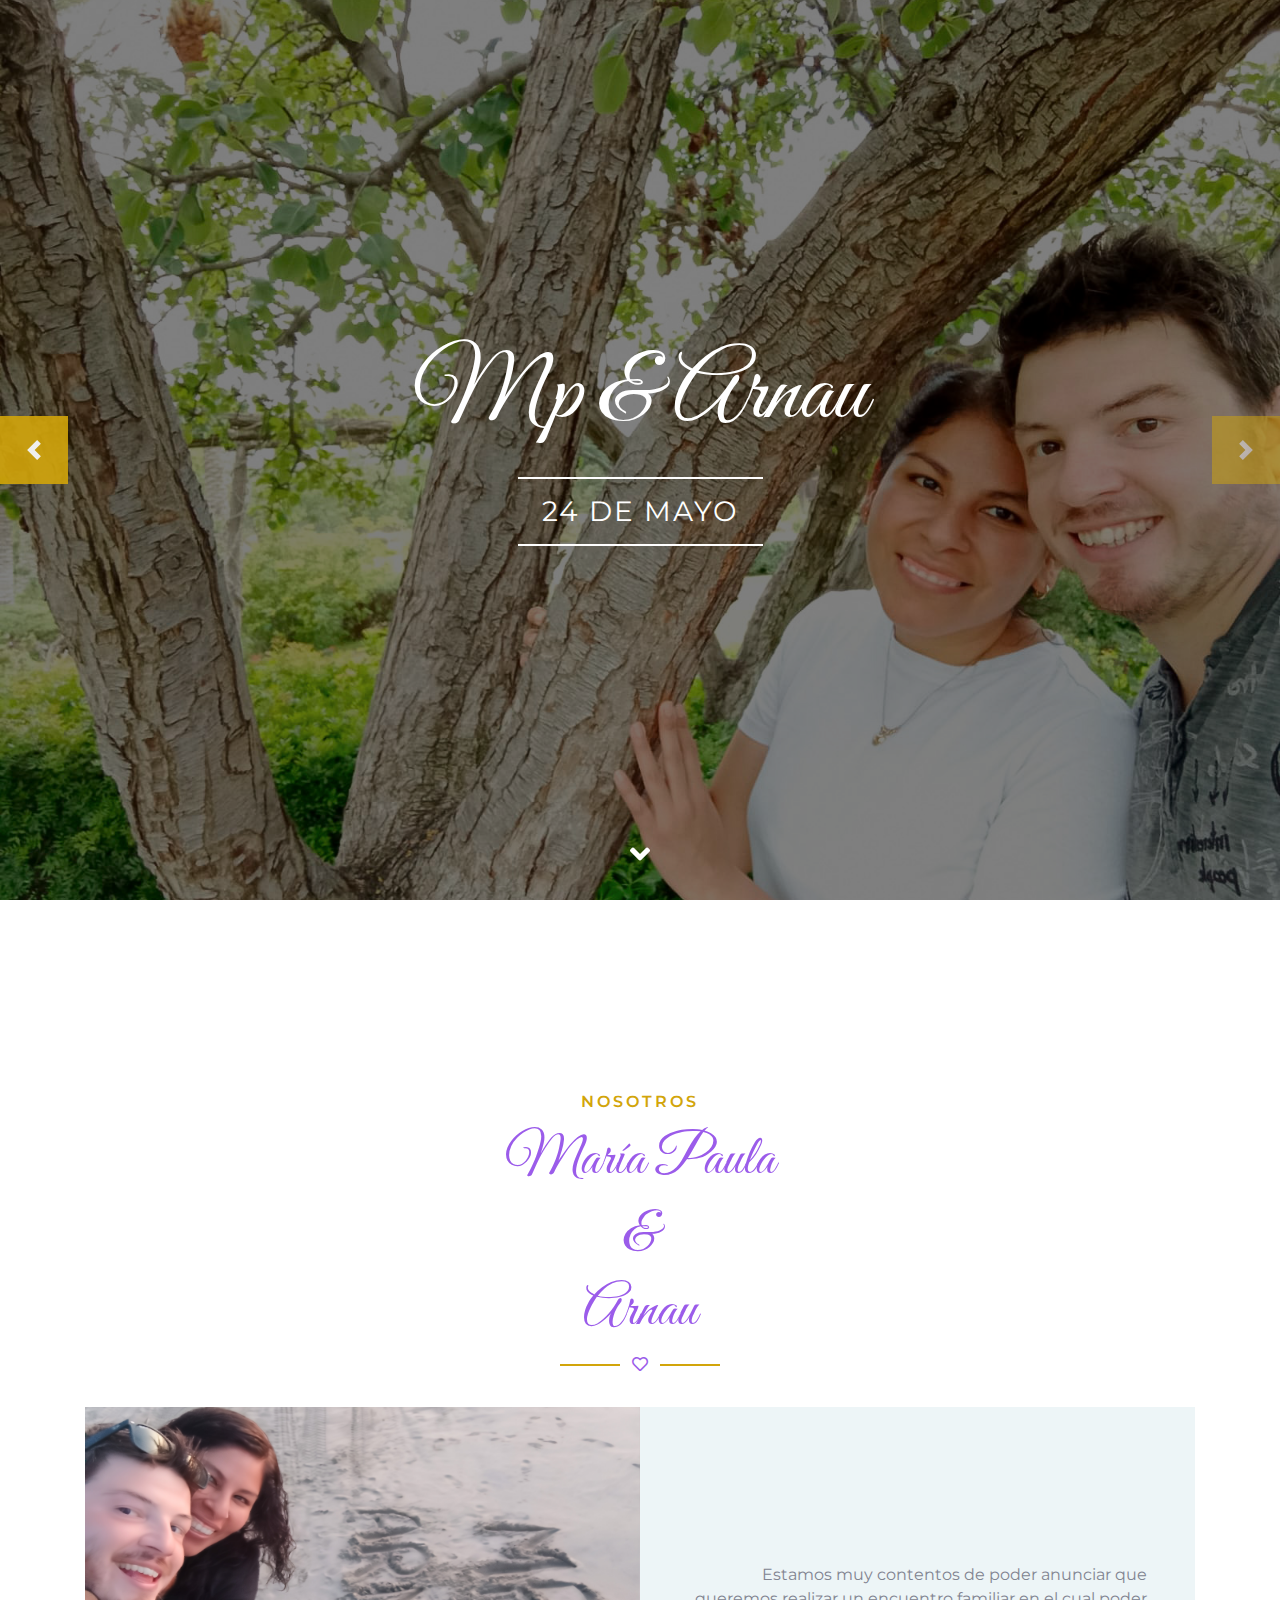
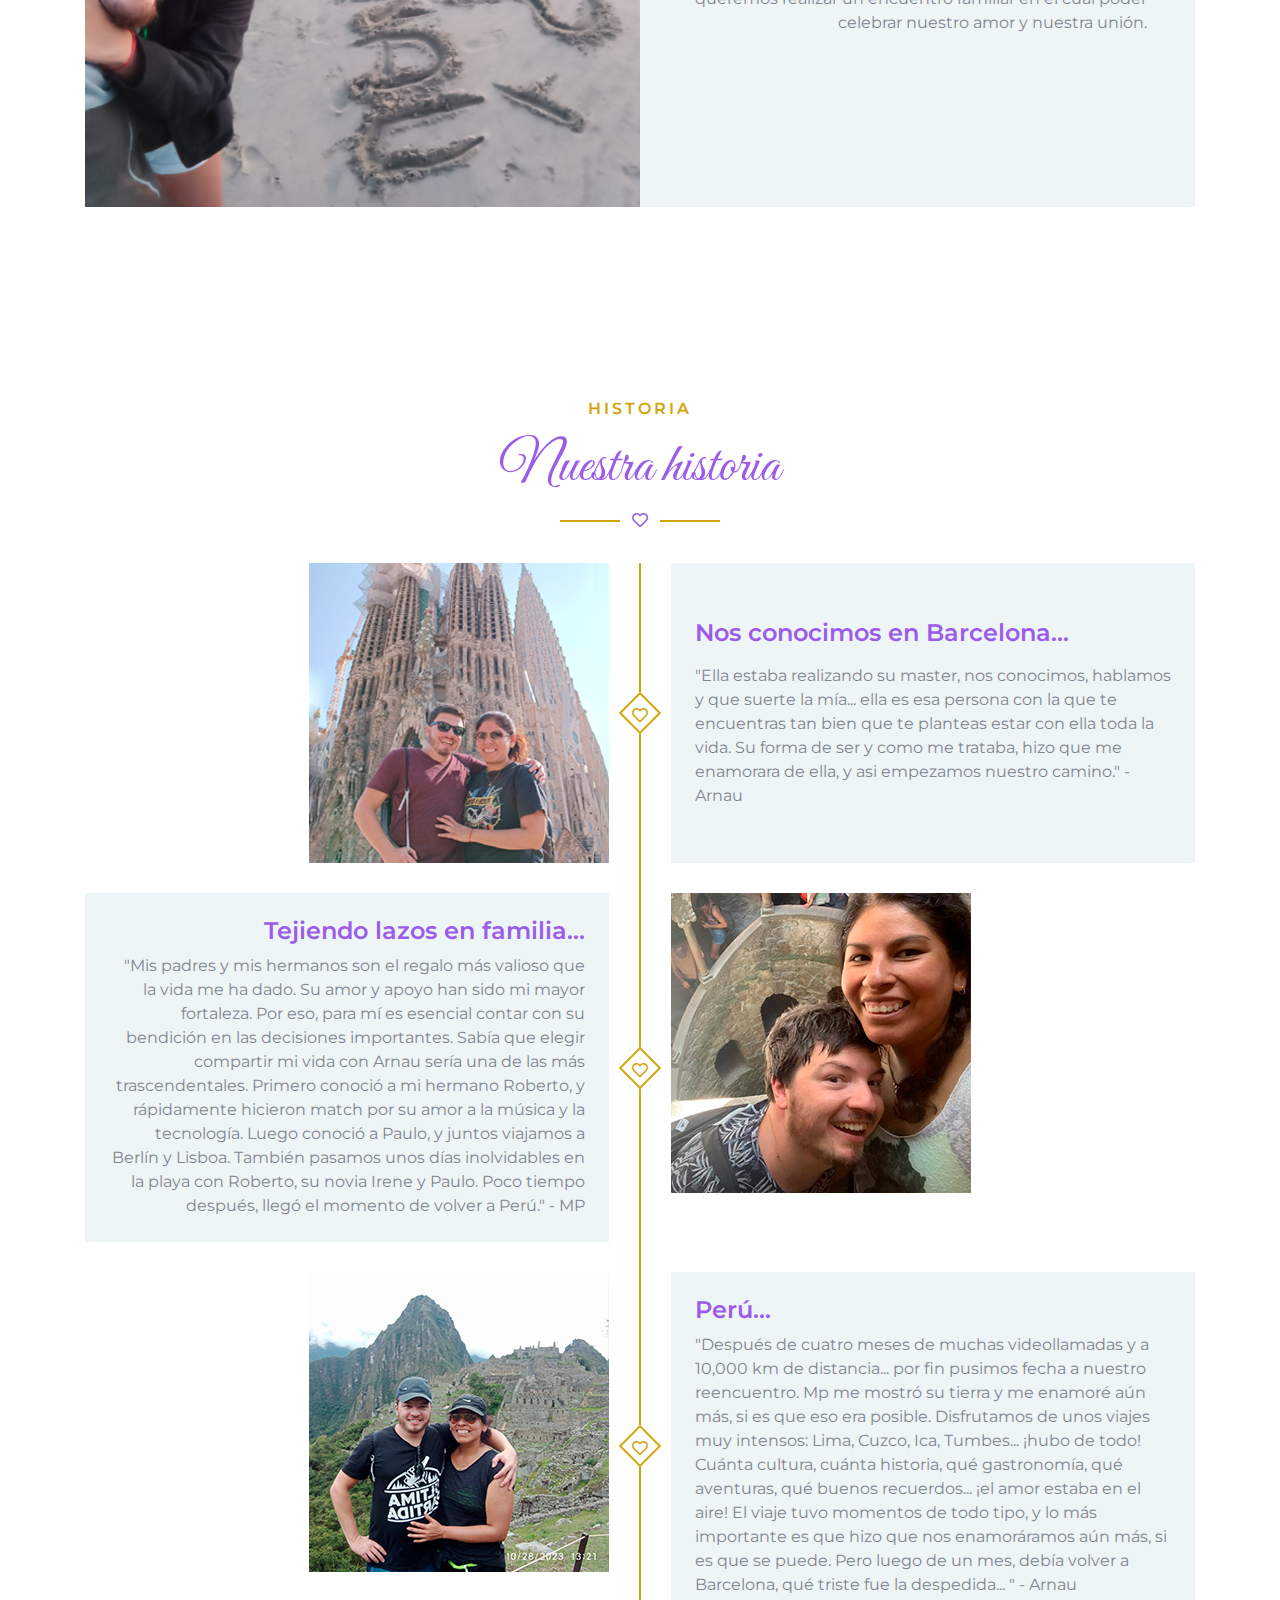
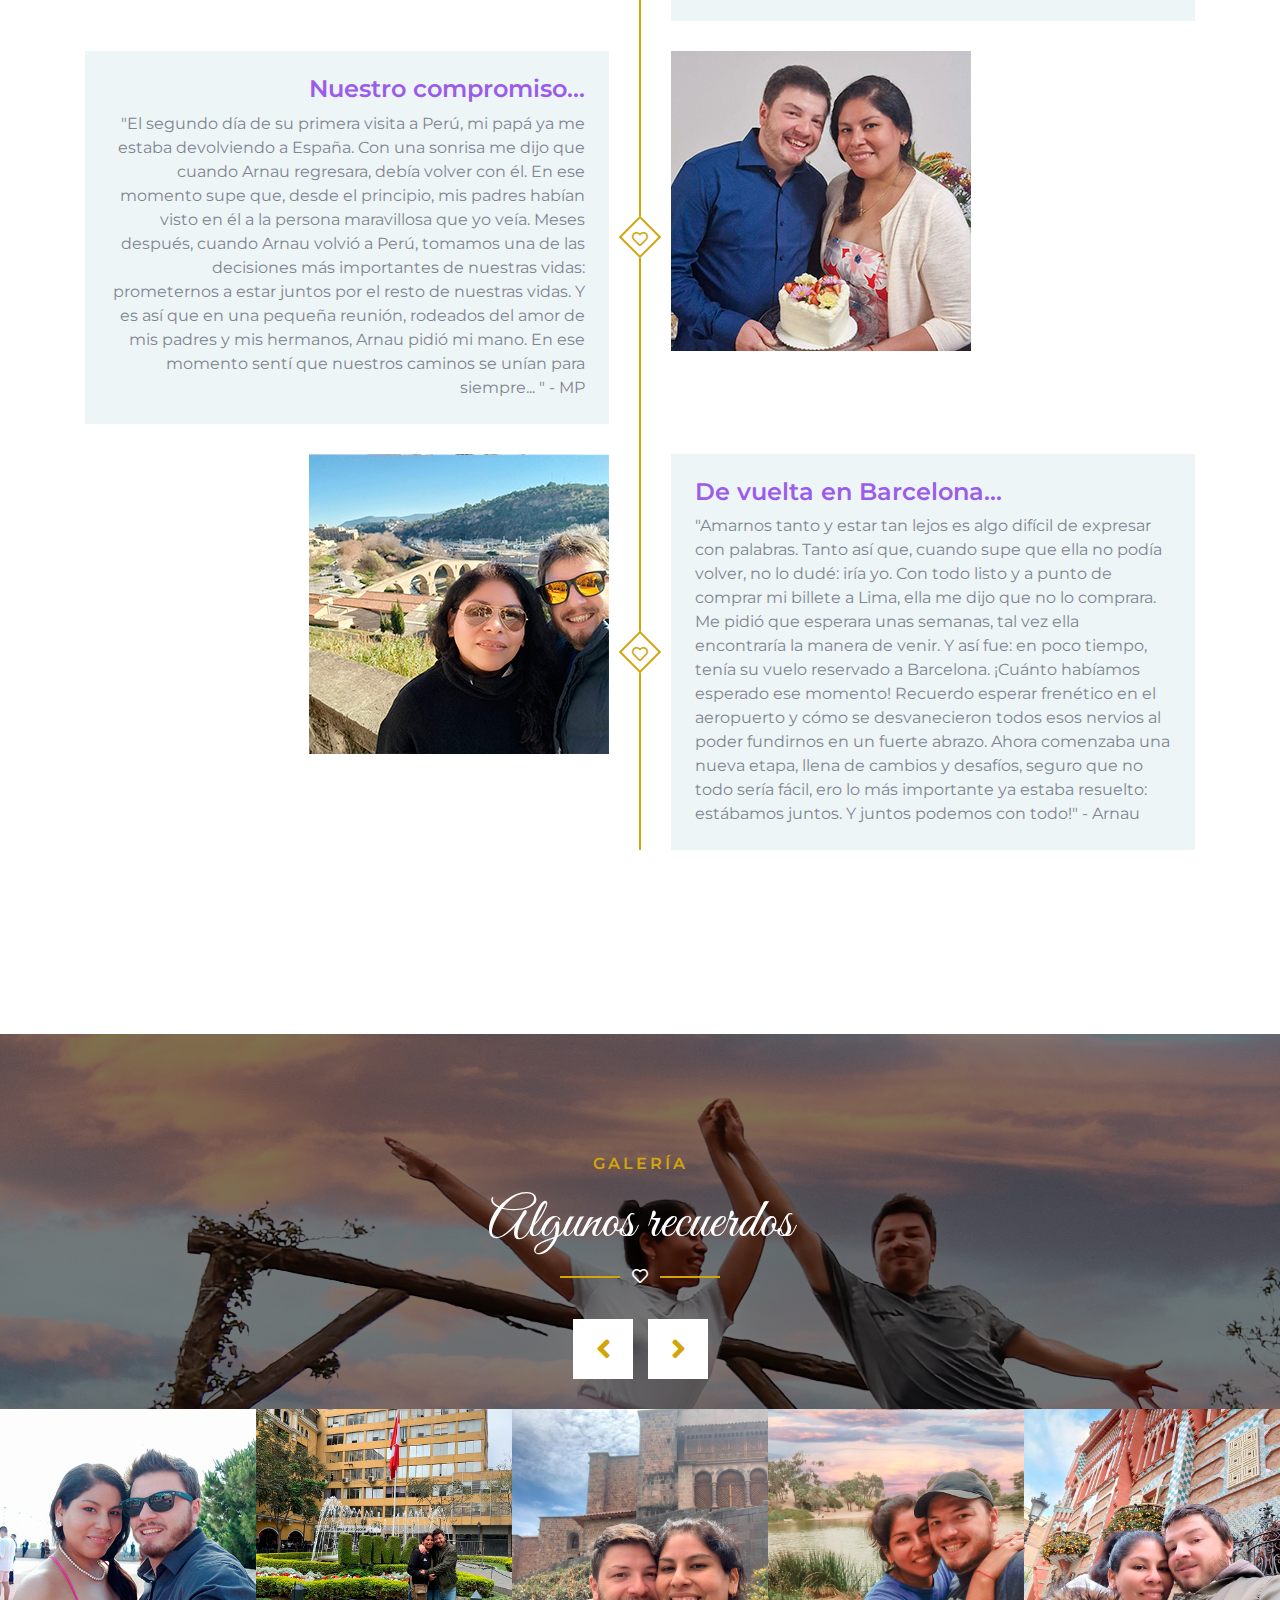
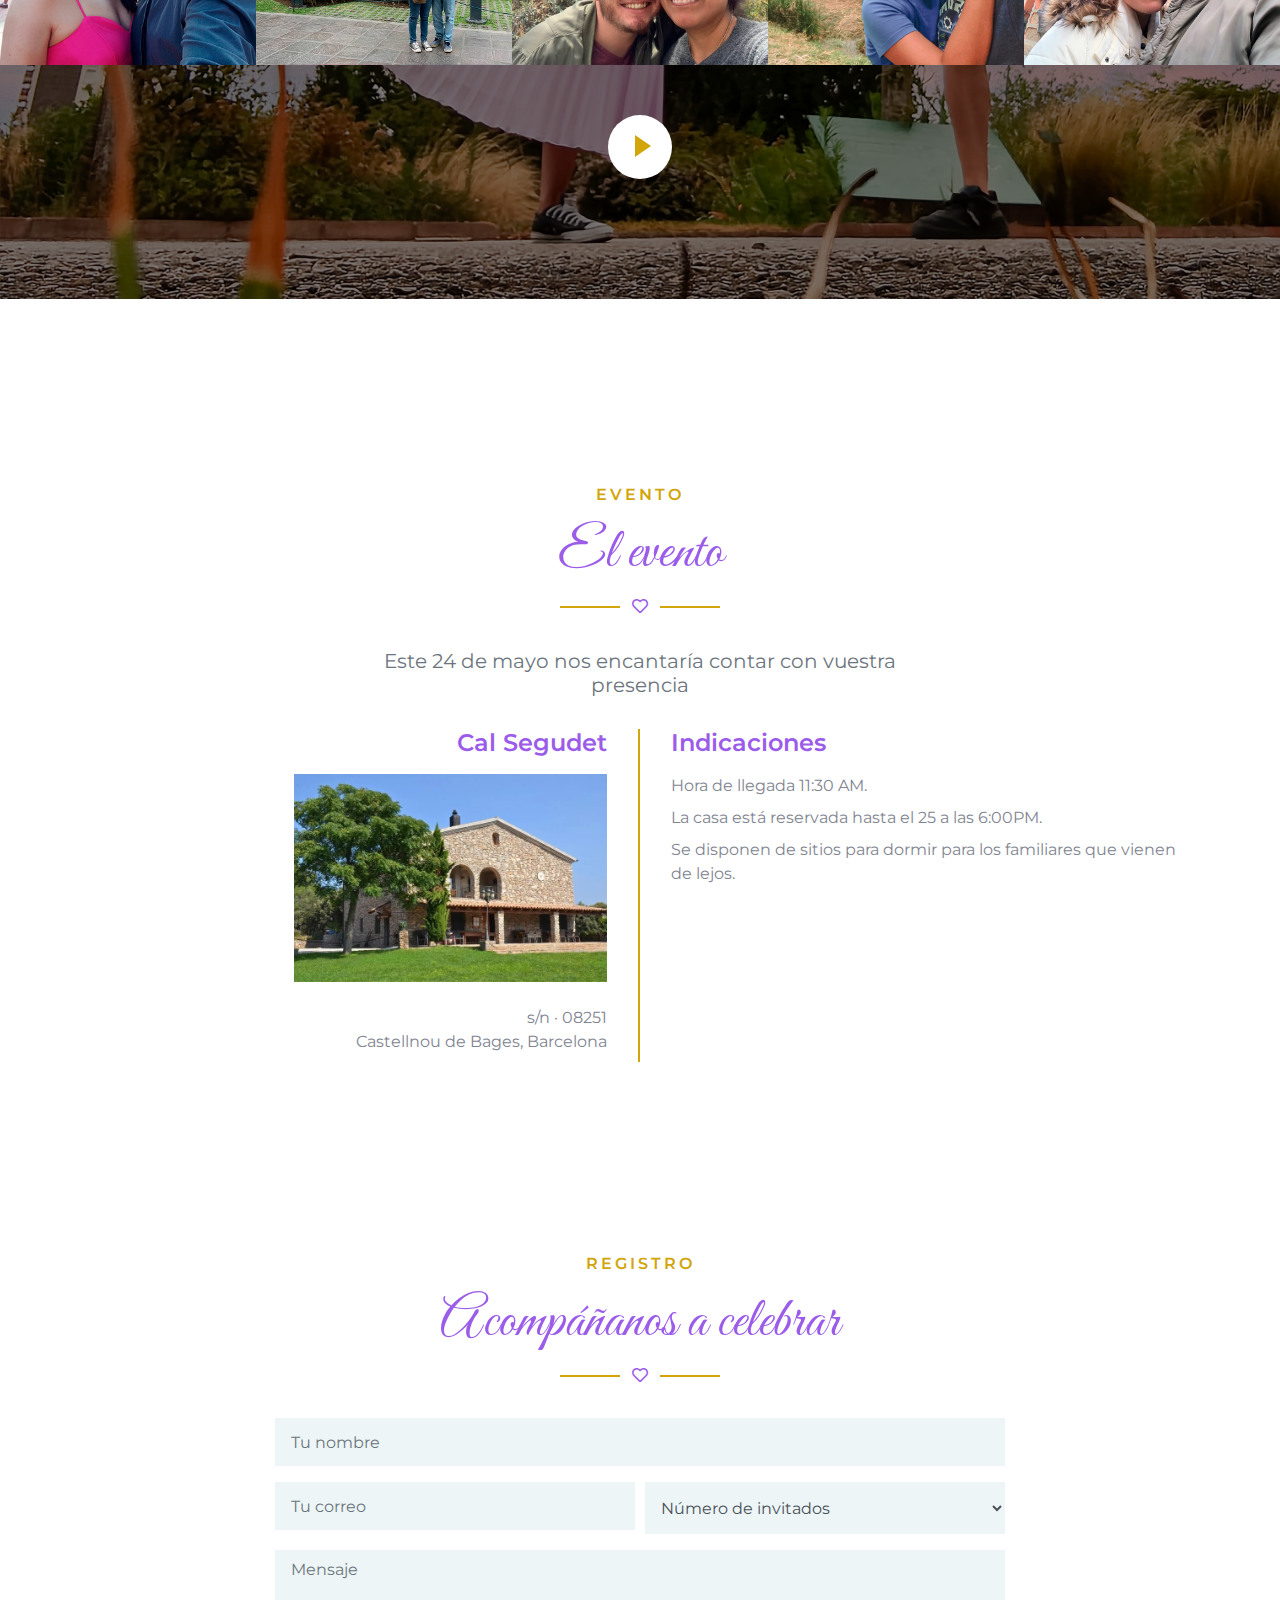
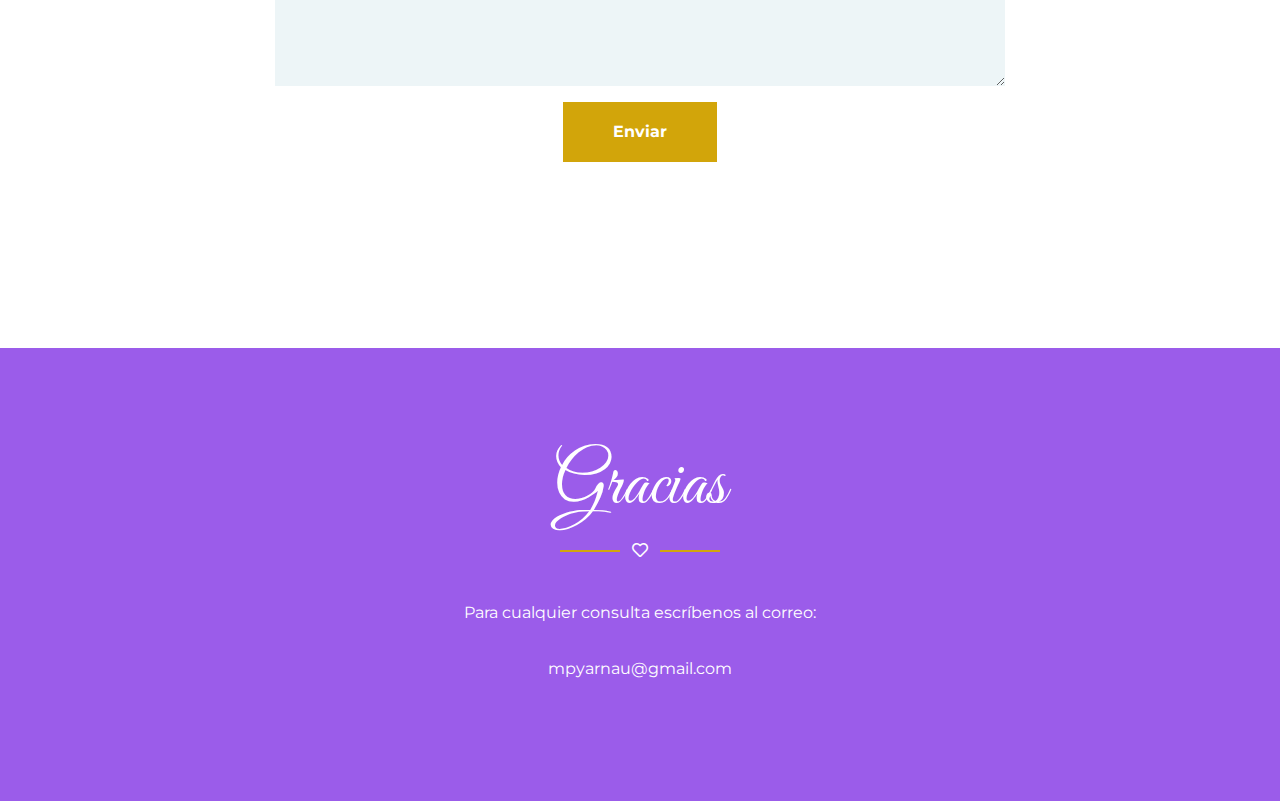
==== commit 8faa0594: "sasa" ====
--- a/index.html
+++ b/index.html
@@ -69,10 +69,6 @@
                             <div class="d-inline-block border-top border-bottom border-light py-3 px-4">
                                 <h3 class="text-uppercase font-weight-normal text-white m-0" style="letter-spacing: 2px;">24 de Mayo</h3>
                             </div>
-                            <button type="button" class="btn-play mx-auto" data-toggle="modal"
-                                data-src="https://www.youtube.com/embed/DWRcNpR6Kdc" data-target="#videoModal">
-                                <span></span>
-                            </button>
                         </div>
                     </div>
                 </div>
@@ -84,10 +80,7 @@
                             <div class="d-inline-block border-top border-bottom border-light py-3 px-4">
                                 <h3 class="text-uppercase font-weight-normal text-white m-0" style="letter-spacing: 2px;">24 de Mayo</h3>
                             </div>
-                            <button type="button" class="btn-play mx-auto" data-toggle="modal"
-                                data-src="https://www.youtube.com/embed/DWRcNpR6Kdc" data-target="#videoModal">
-                                <span></span>
-                            </button>
+
                         </div>
                     </div>
                 </div>
@@ -99,10 +92,6 @@
                             <div class="d-inline-block border-top border-bottom border-light py-3 px-4">
                                 <h3 class="text-uppercase font-weight-normal text-white m-0" style="letter-spacing: 2px;">24 de Mayo</h3>
                             </div>
-                            <button type="button" class="btn-play mx-auto" data-toggle="modal"
-                                data-src="https://www.youtube.com/embed/DWRcNpR6Kdc" data-target="#videoModal">
-                                <span></span>
-                            </button>
                         </div>
                     </div>
                 </div>
@@ -242,11 +231,8 @@
                     <div class="col-md-6 text-center text-md-left">
                         <div class="h-100 d-flex flex-column justify-content-center bg-secondary p-4 ml-md-3">
                             <h4 class="mb-2">De vuelta en Barcelona...</h4>
-                            <p class="m-0">"Después de cuatro meses de muchas videollamadas y a 10,000 km de distancia... por fin pusimos fecha a nuestro reencuentro. Mp me mostró su tierra y me enamoré aún más, si es que eso era posible.
-
-                                Disfrutamos de unos viajes muy intensos: Lima, Cuzco, Ica, Tumbes... ¡hubo de todo! Cuánta cultura, cuánta historia, qué gastronomía, qué aventuras, qué buenos recuerdos... ¡el amor estaba en el aire!
-                                
-                                El viaje tuvo momentos de todo tipo, y lo más importante es que hizo que nos enamoráramos aún más, si es que se puede. Pero luego de un mes, debía volver a España, qué triste fue la despedida... " - Arnau</p>
+                            <p class="m-0">"Amarnos tanto y estar tan lejos es algo difícil de expresar con palabras. Tanto así que, cuando supe que ella no podía volver, no lo dudé: iría yo. 
+                                Con todo listo y a punto de comprar mi billete a Lima,  ella me dijo que no lo comprara. Me pidió que esperara unas semanas, tal vez ella encontraría la manera de venir. Y así fue: en poco tiempo, tenía su vuelo reservado a Barcelona. ¡Cuánto habíamos esperado ese momento! Recuerdo esperar frenético en el aeropuerto y cómo se desvanecieron todos esos nervios al poder fundirnos en un fuerte abrazo.  Ahora comenzaba una nueva etapa, llena de cambios y desafíos,  seguro que no todo sería fácil, ero lo más importante ya estaba resuelto: estábamos juntos. Y juntos podemos con todo!" - Arnau</p>
                         </div>
                     </div>
                 </div>
@@ -301,6 +287,10 @@
                 </a>
             </div>
         </div>
+        <button type="button" class="btn-play mx-auto" data-toggle="modal"
+        data-src="img/video.mp4" data-target="#videoModal">
+        <span></span>
+    </button>
     </div>
     <!-- Gallery End -->
 
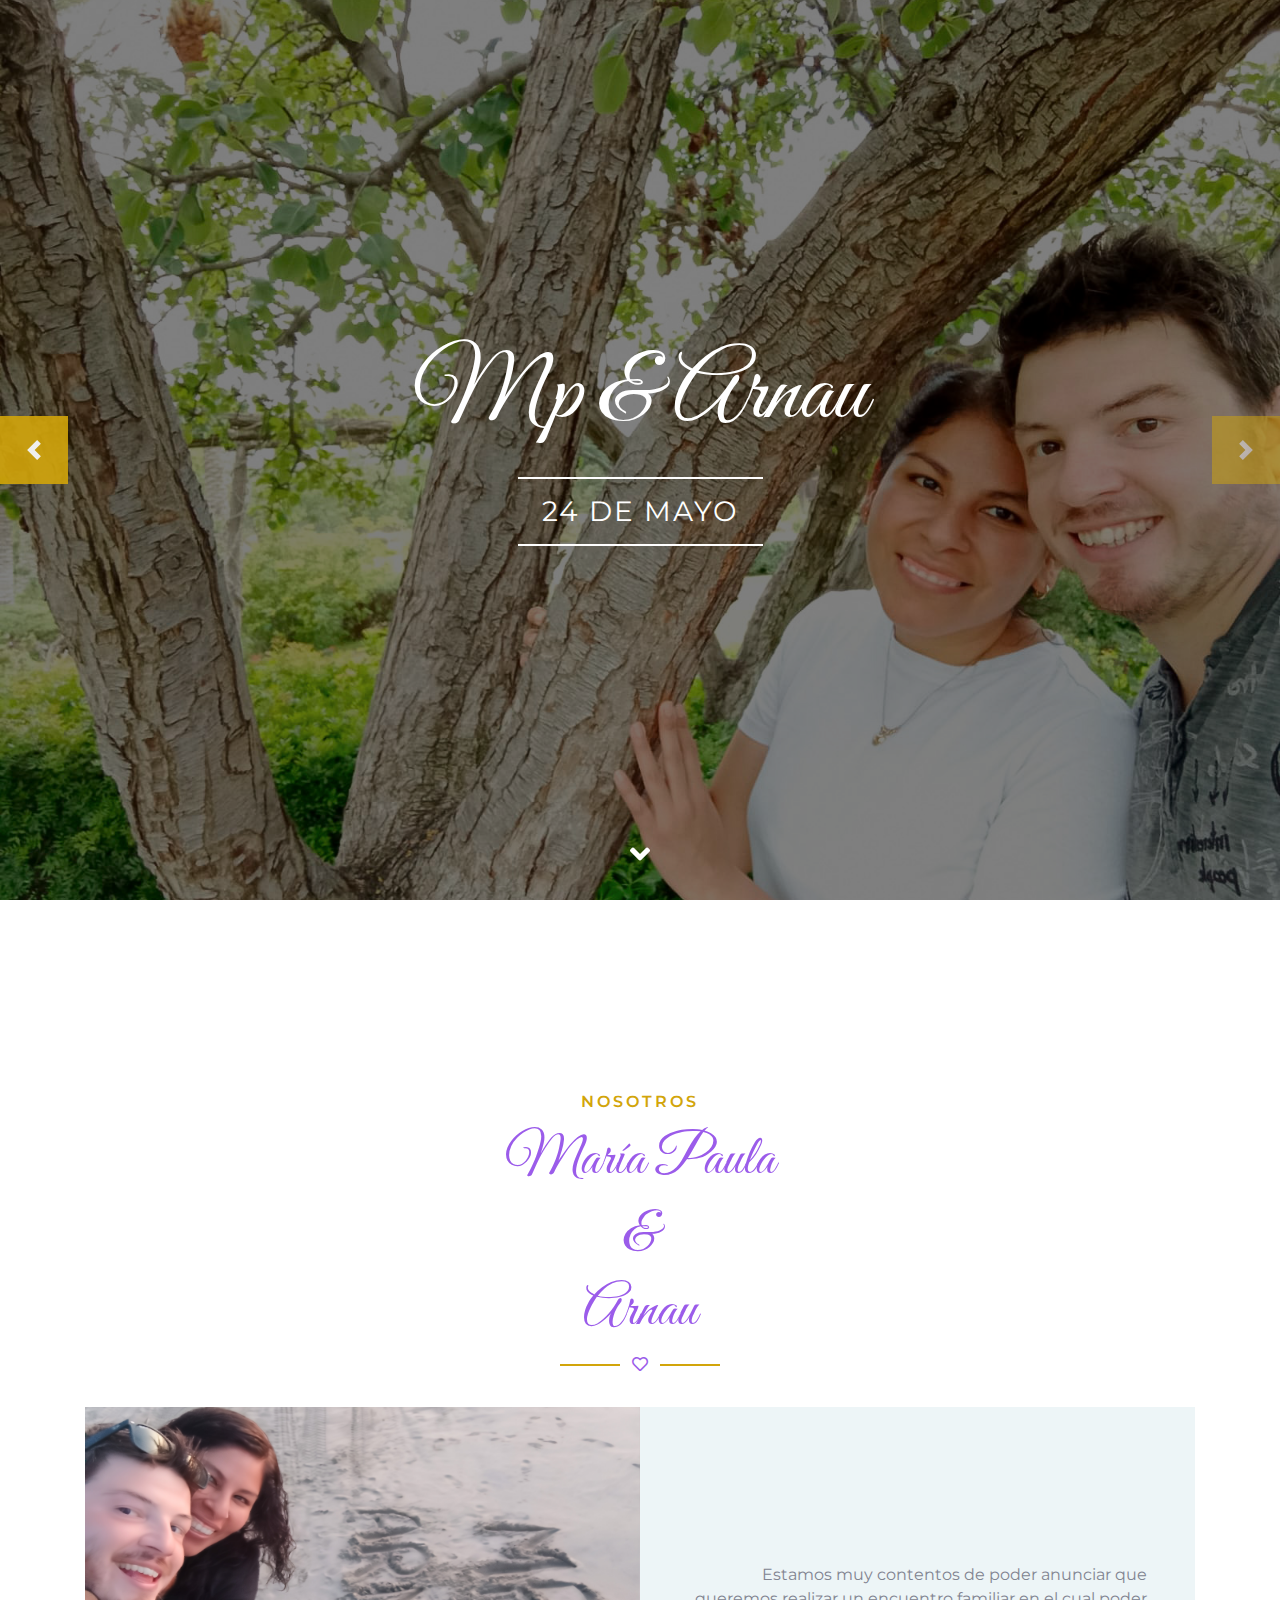
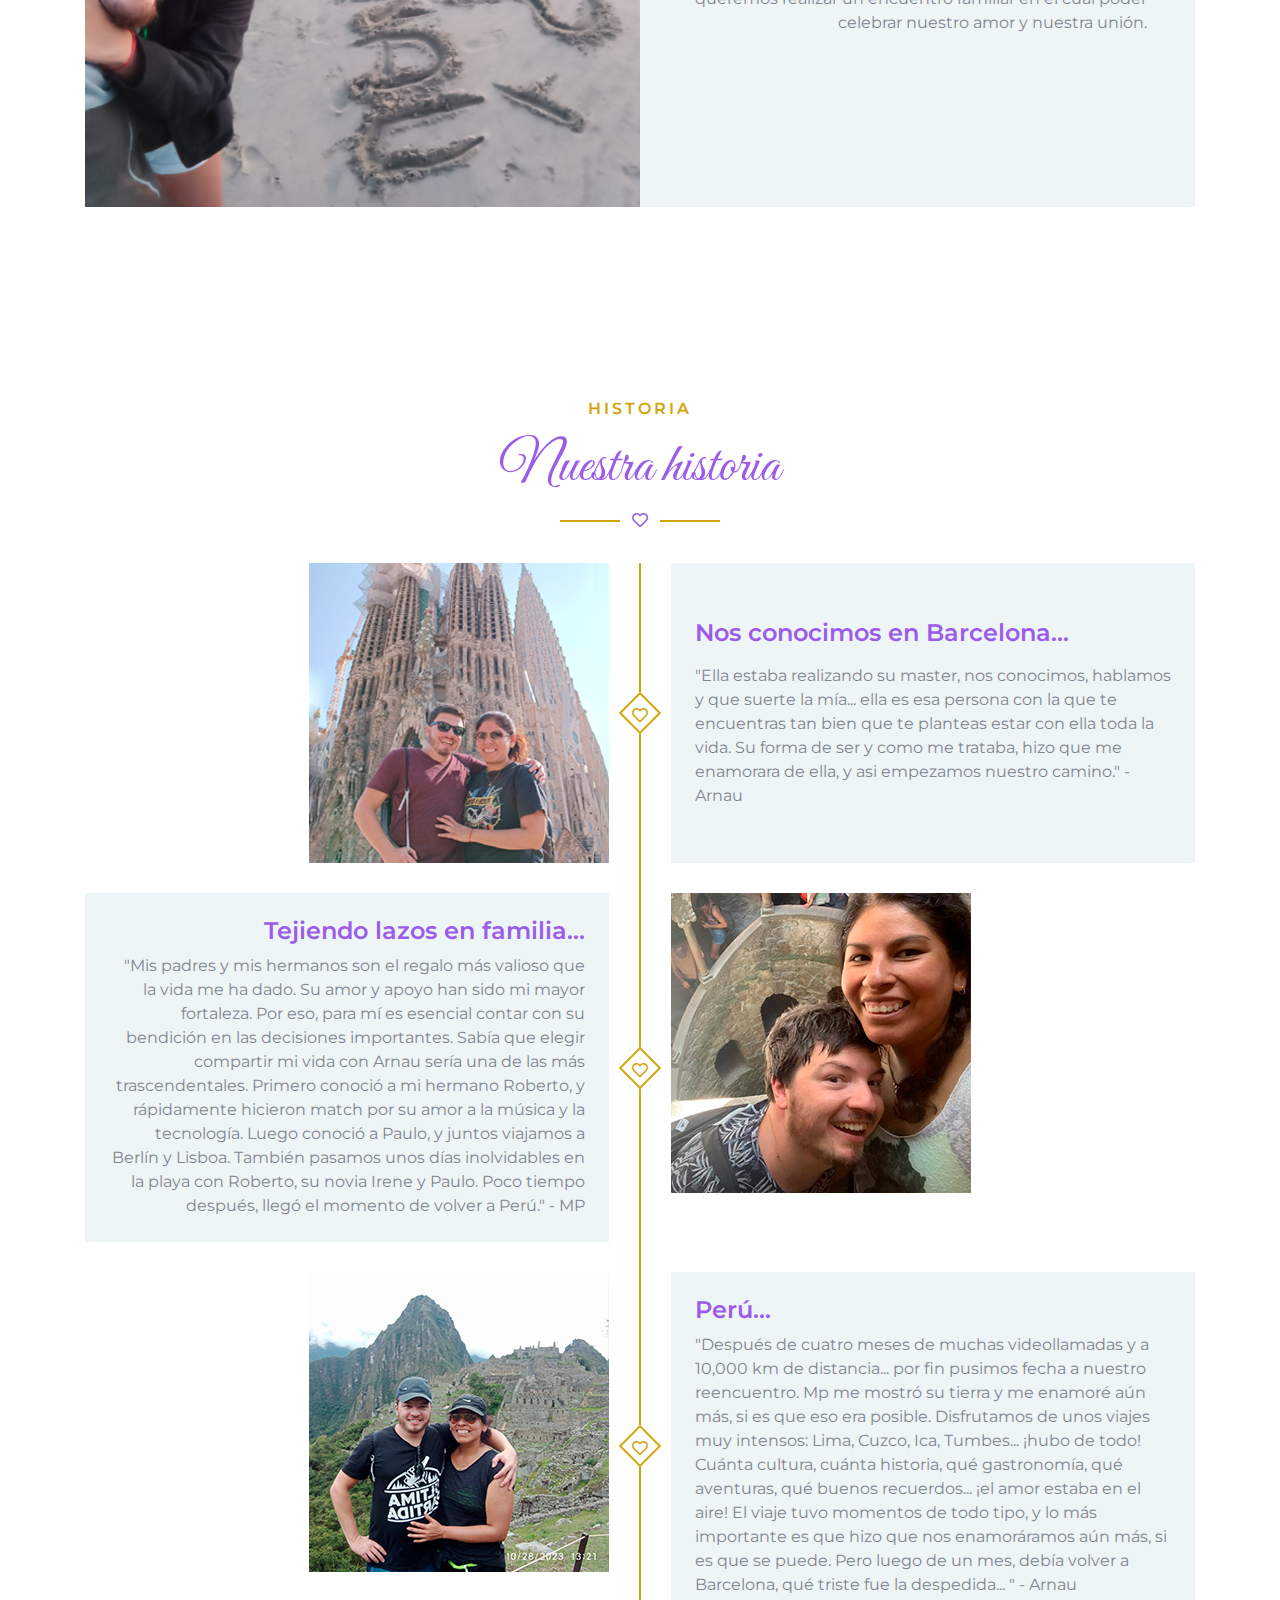
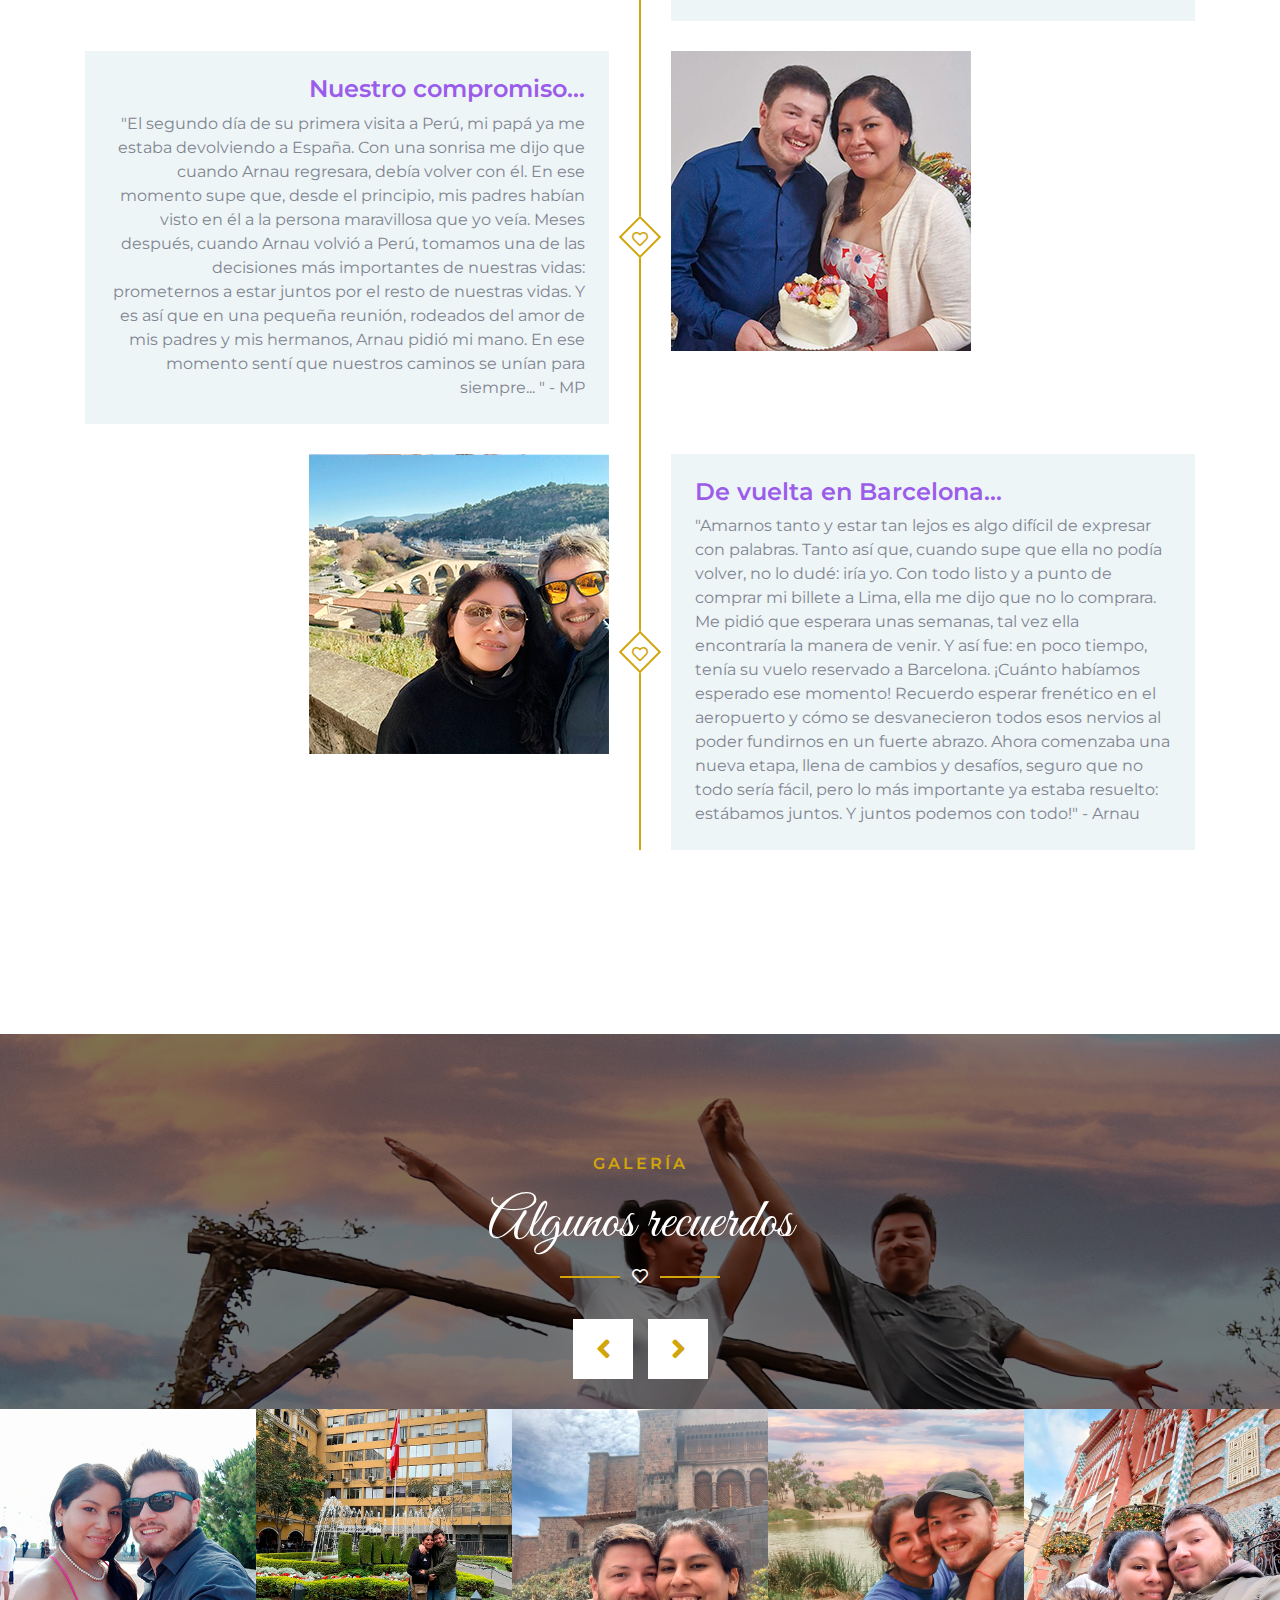
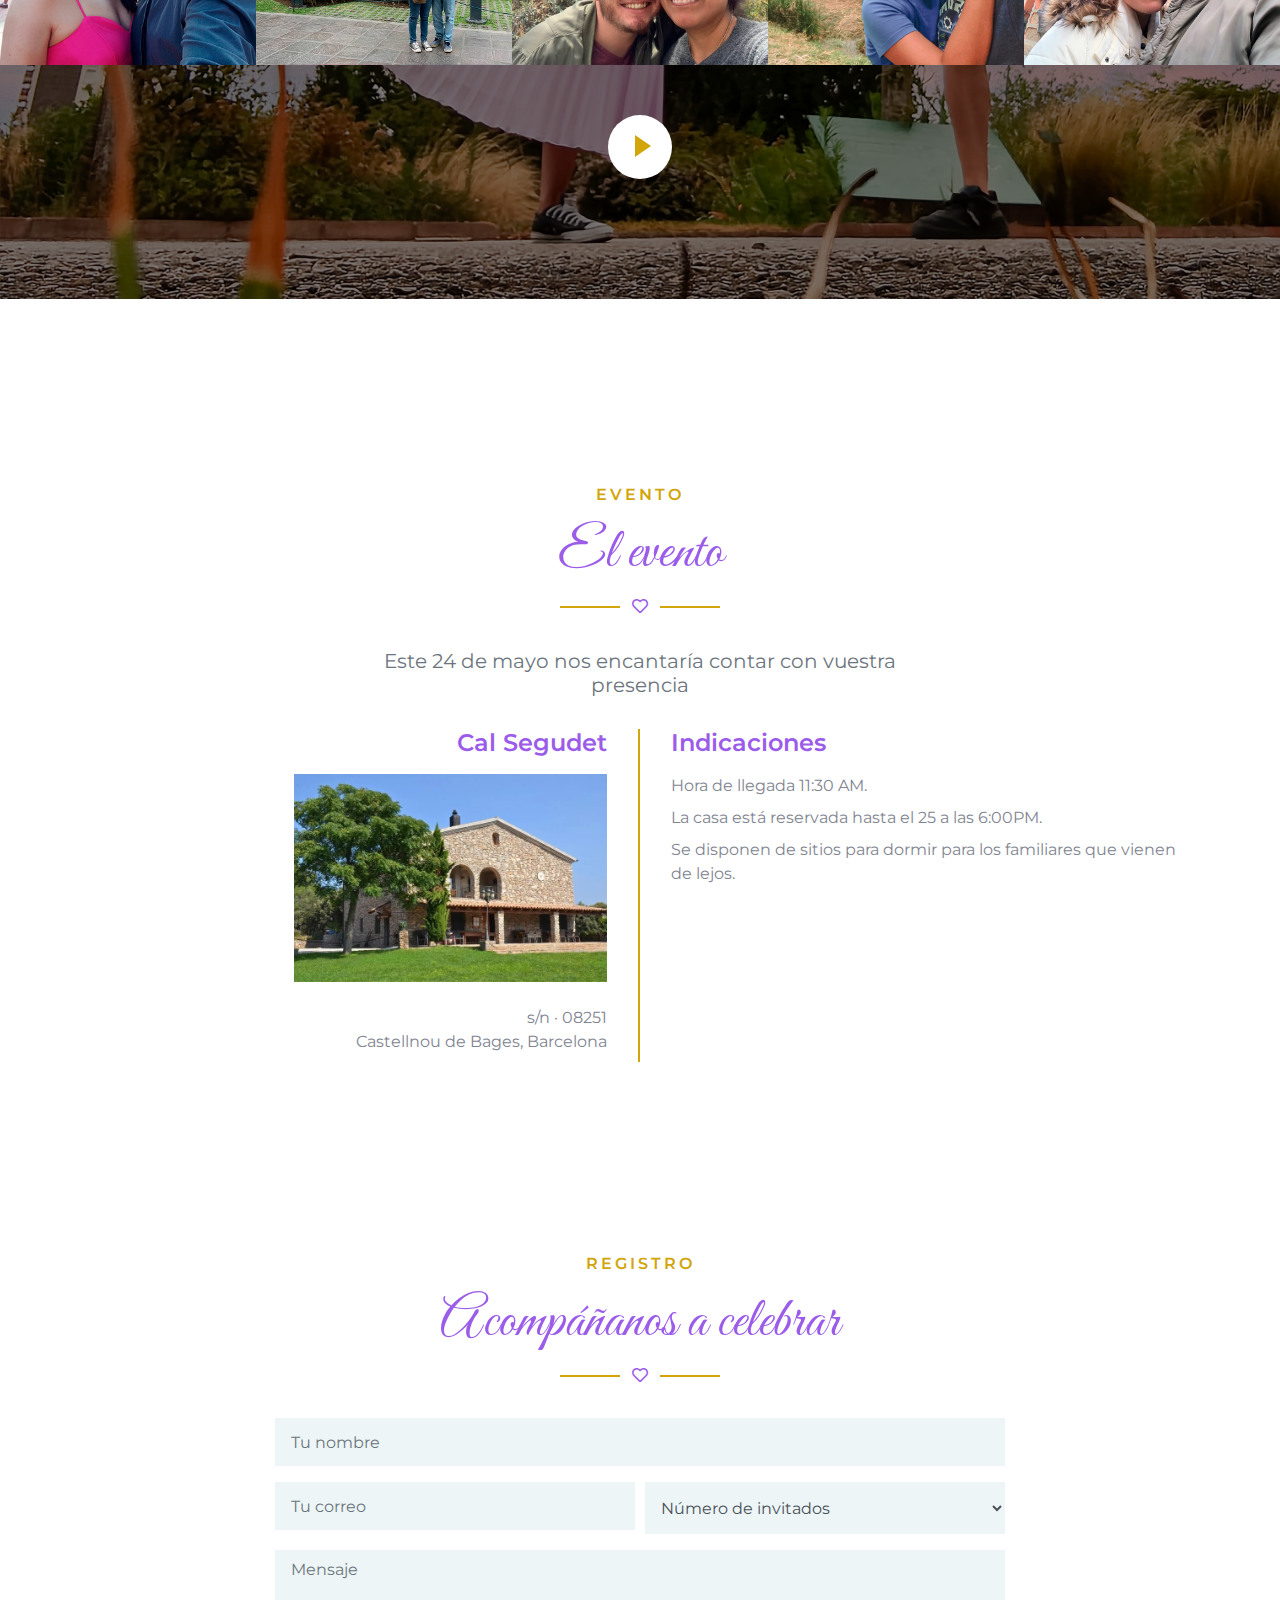
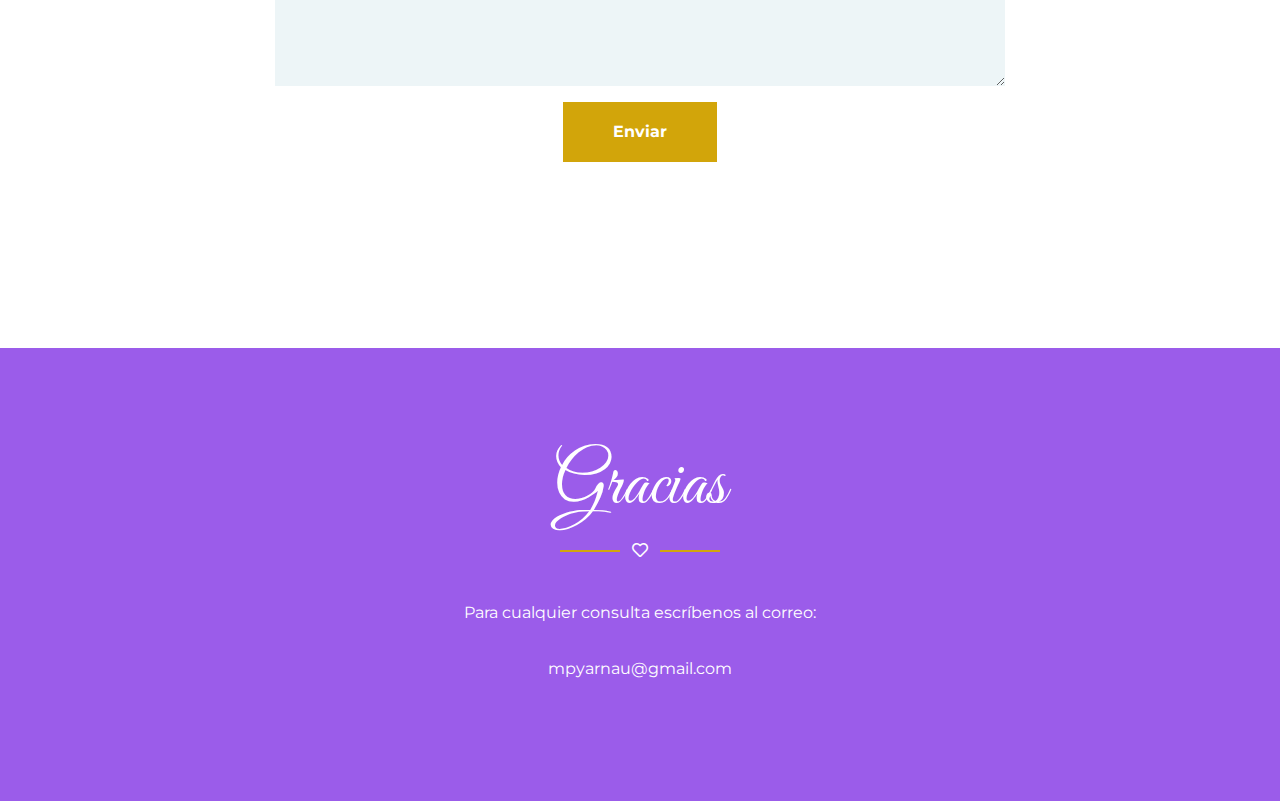
==== commit 55907c27: "Actualizar index.html" ====
--- a/index.html
+++ b/index.html
@@ -232,7 +232,7 @@
                         <div class="h-100 d-flex flex-column justify-content-center bg-secondary p-4 ml-md-3">
                             <h4 class="mb-2">De vuelta en Barcelona...</h4>
                             <p class="m-0">"Amarnos tanto y estar tan lejos es algo difícil de expresar con palabras. Tanto así que, cuando supe que ella no podía volver, no lo dudé: iría yo. 
-                                Con todo listo y a punto de comprar mi billete a Lima,  ella me dijo que no lo comprara. Me pidió que esperara unas semanas, tal vez ella encontraría la manera de venir. Y así fue: en poco tiempo, tenía su vuelo reservado a Barcelona. ¡Cuánto habíamos esperado ese momento! Recuerdo esperar frenético en el aeropuerto y cómo se desvanecieron todos esos nervios al poder fundirnos en un fuerte abrazo.  Ahora comenzaba una nueva etapa, llena de cambios y desafíos,  seguro que no todo sería fácil, ero lo más importante ya estaba resuelto: estábamos juntos. Y juntos podemos con todo!" - Arnau</p>
+                                Con todo listo y a punto de comprar mi billete a Lima,  ella me dijo que no lo comprara. Me pidió que esperara unas semanas, tal vez ella encontraría la manera de venir. Y así fue: en poco tiempo, tenía su vuelo reservado a Barcelona. ¡Cuánto habíamos esperado ese momento! Recuerdo esperar frenético en el aeropuerto y cómo se desvanecieron todos esos nervios al poder fundirnos en un fuerte abrazo.  Ahora comenzaba una nueva etapa, llena de cambios y desafíos,  seguro que no todo sería fácil, pero lo más importante ya estaba resuelto: estábamos juntos. Y juntos podemos con todo!" - Arnau</p>
                         </div>
                     </div>
                 </div>
